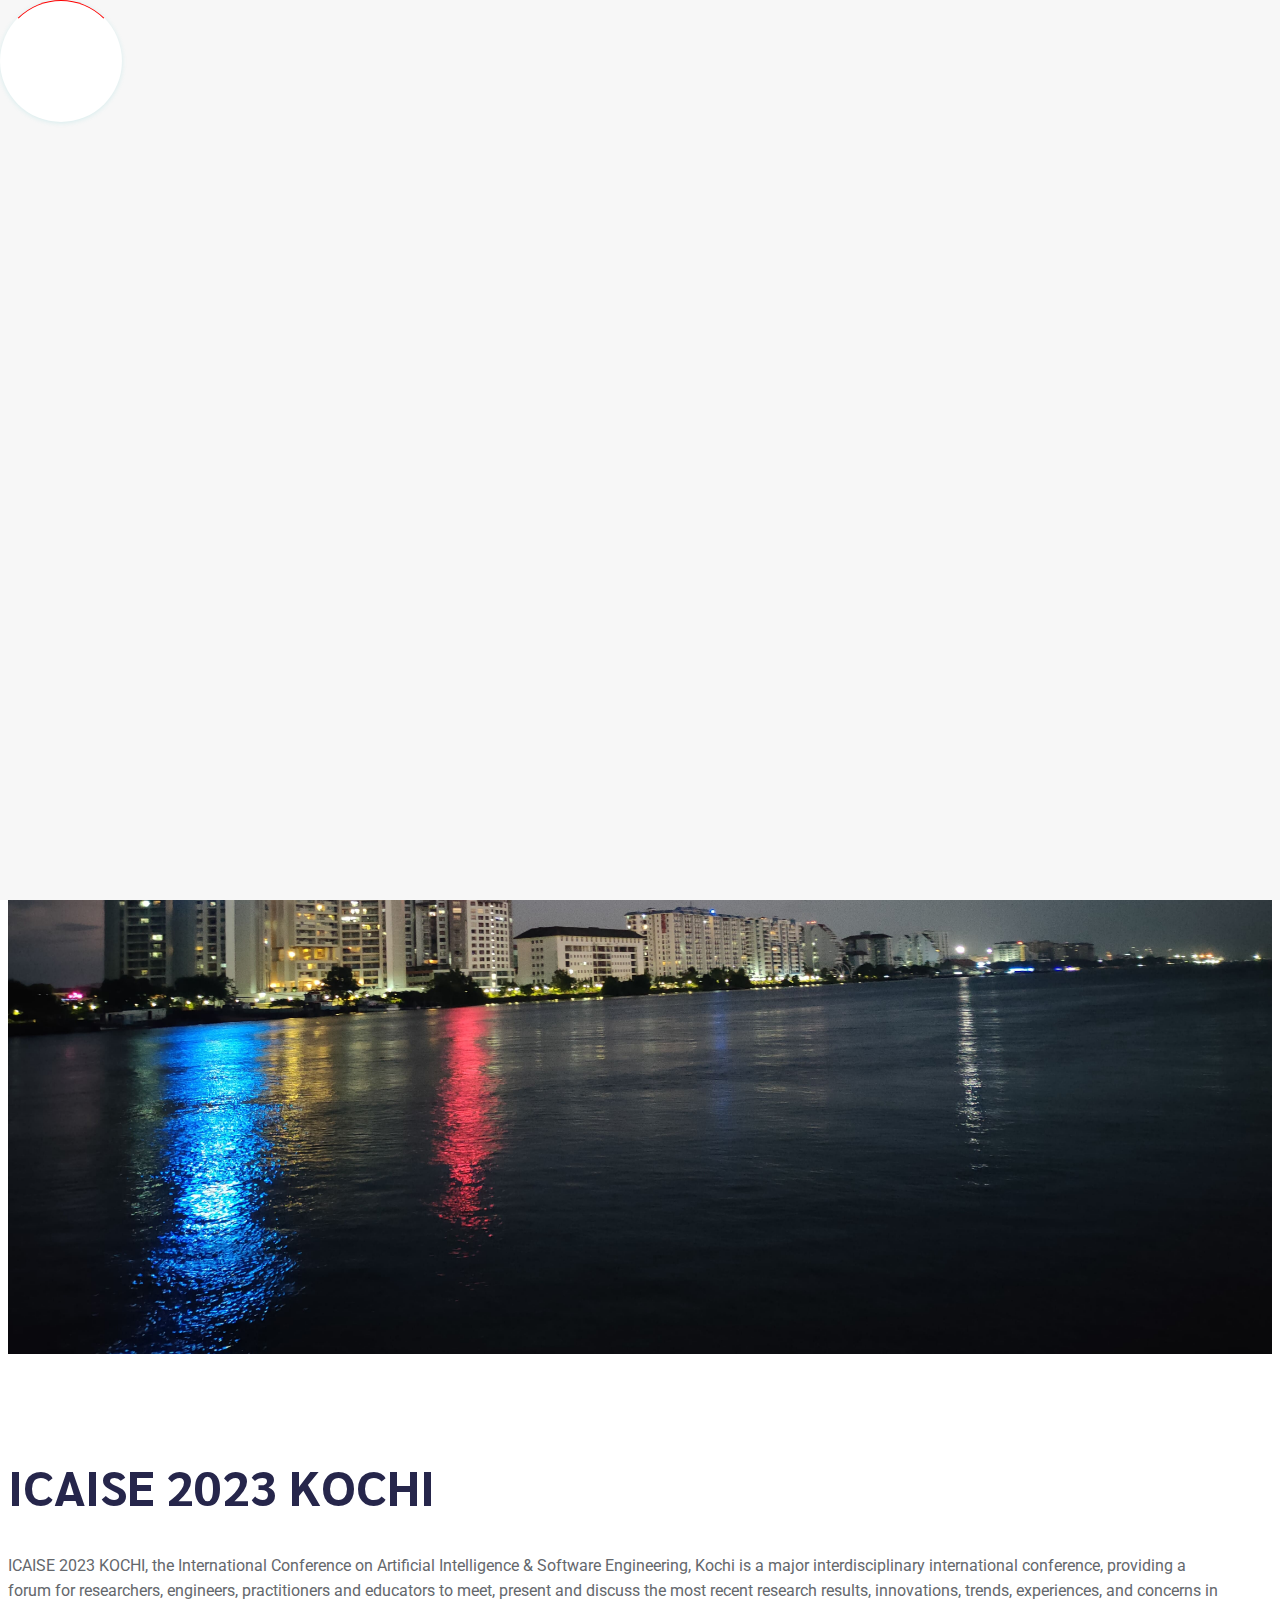
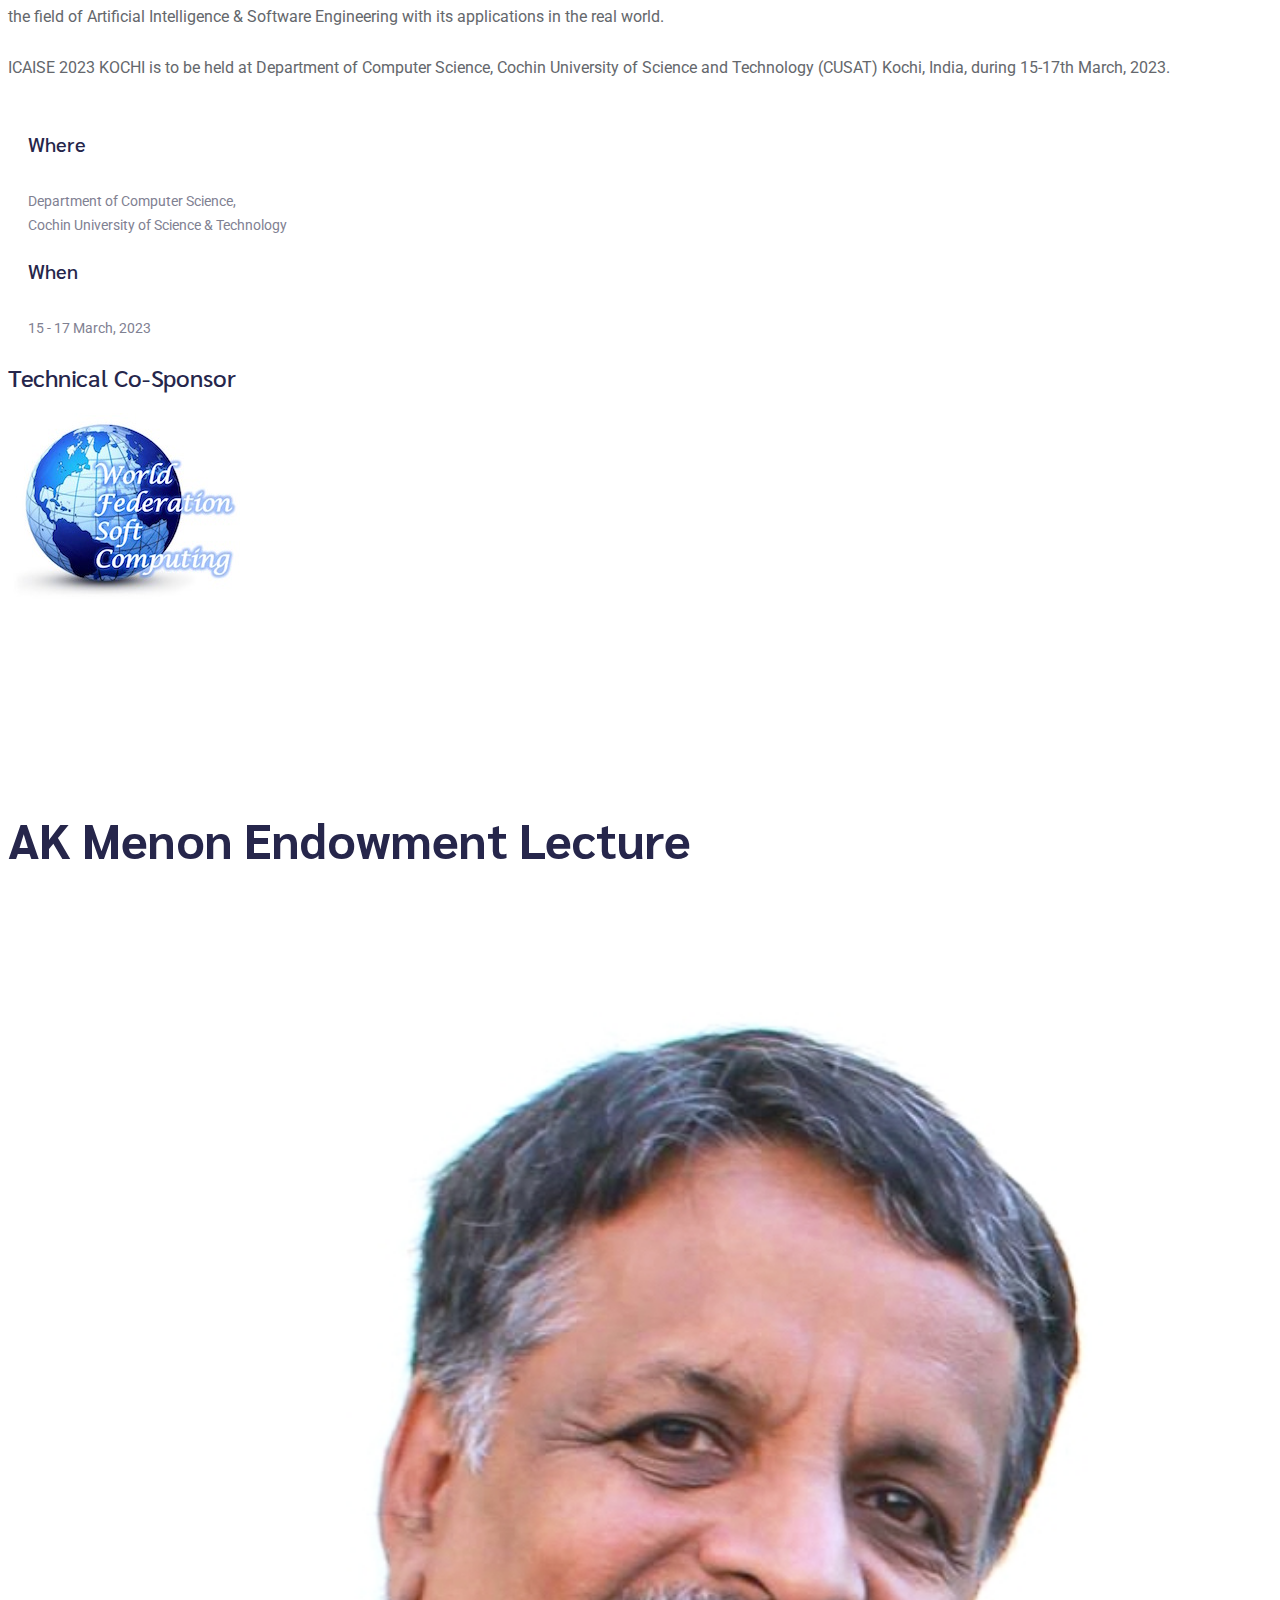
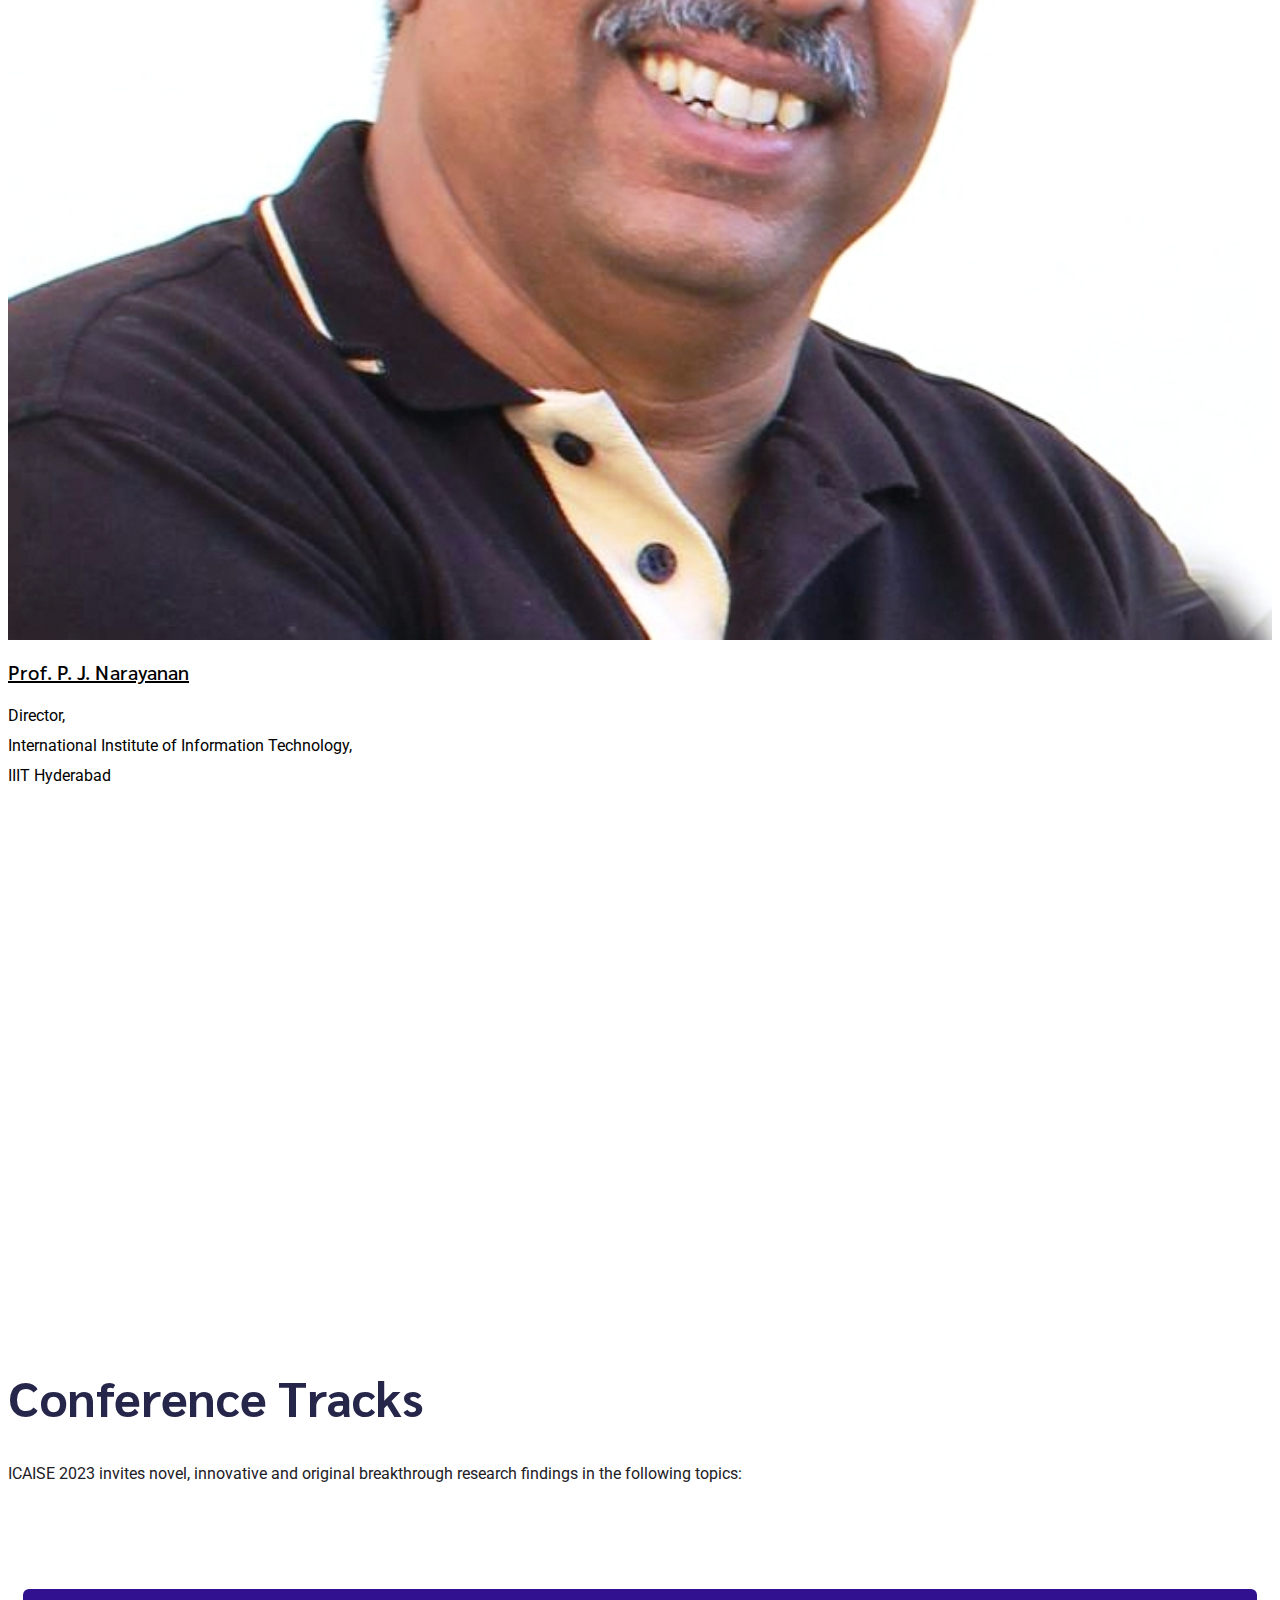
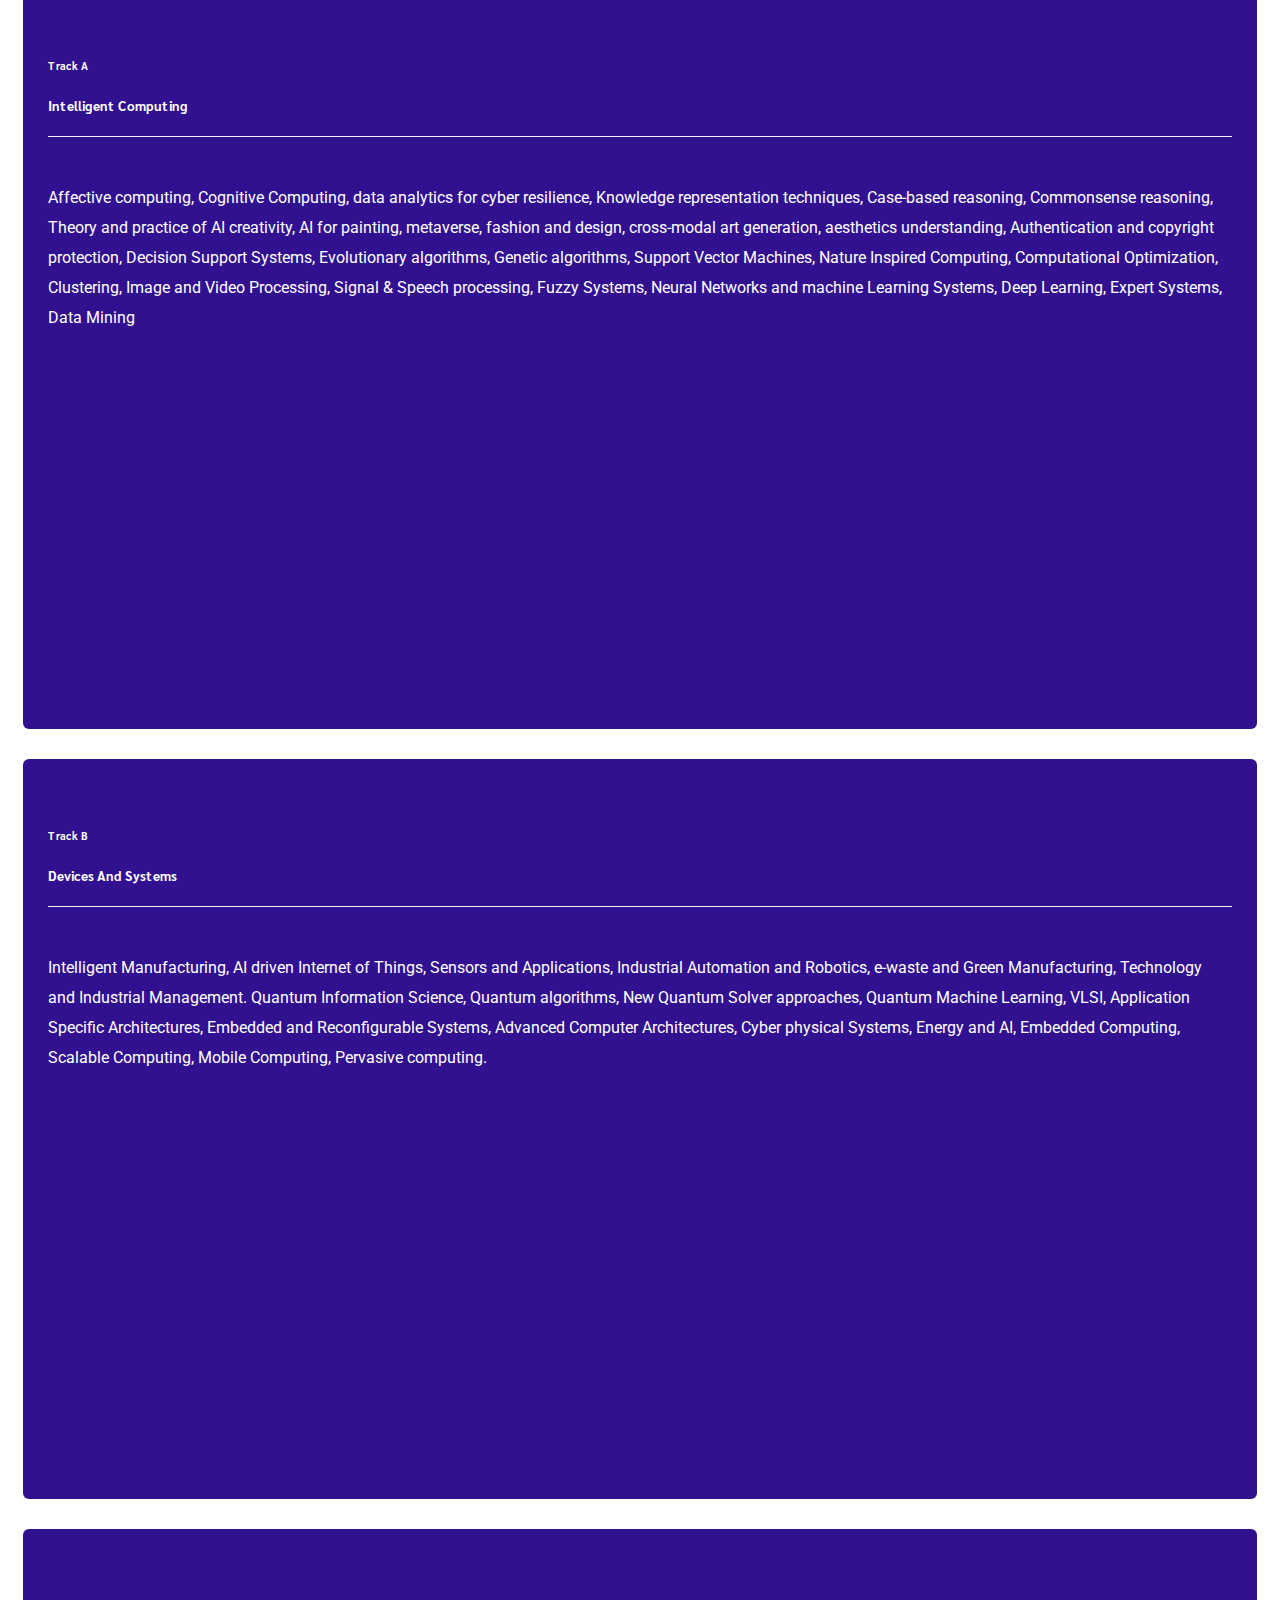
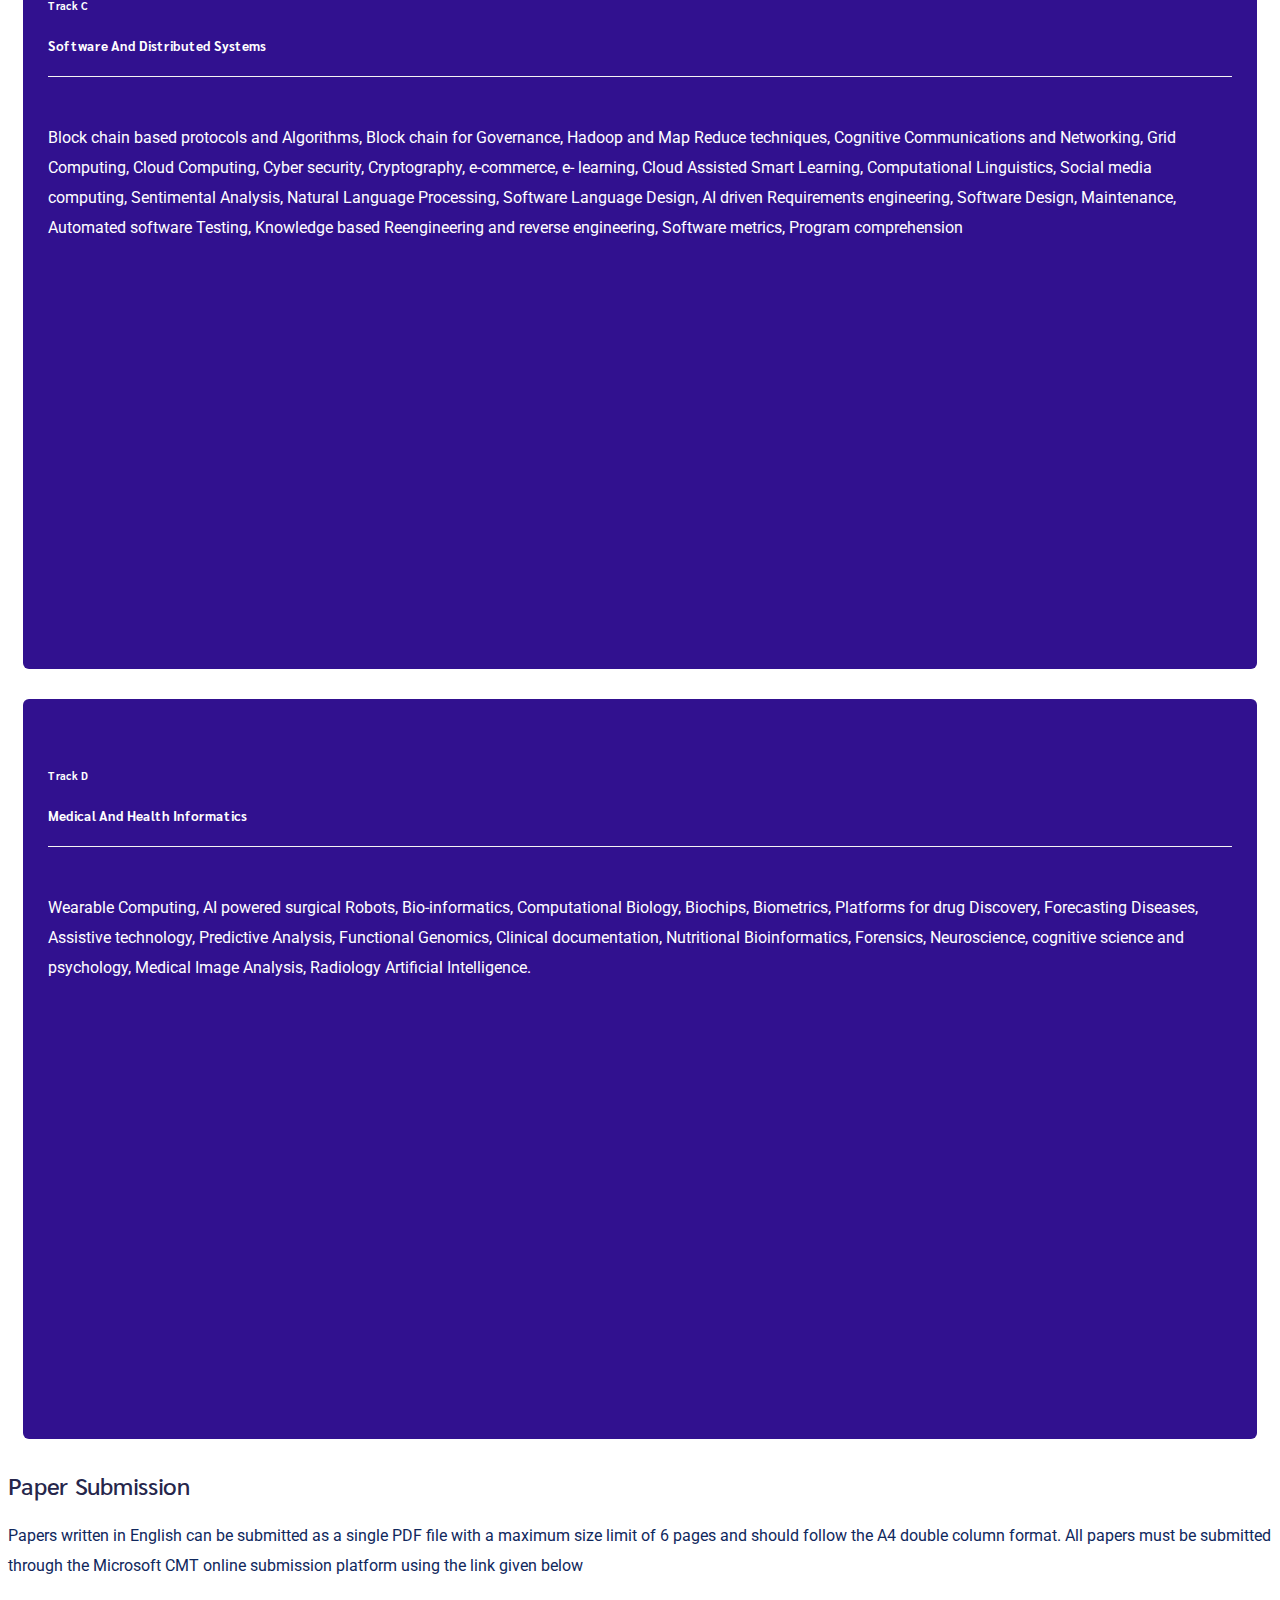
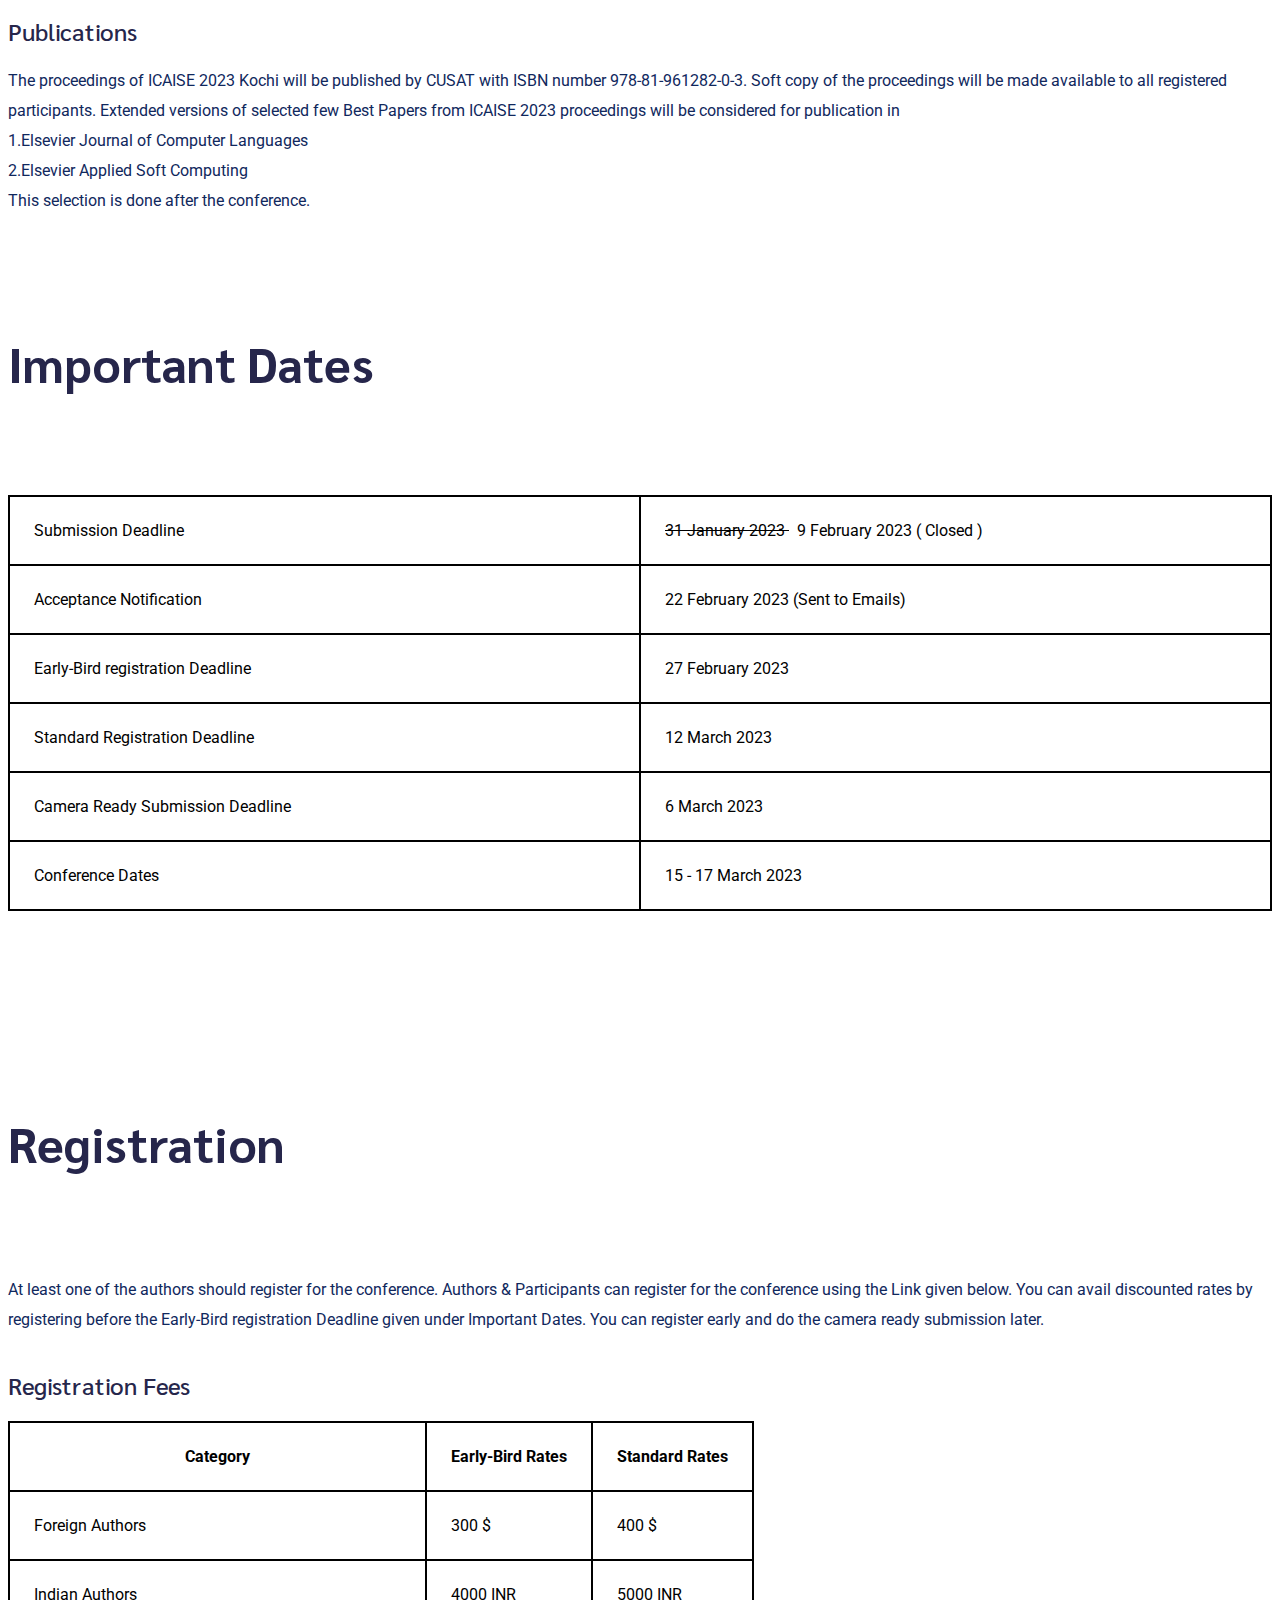
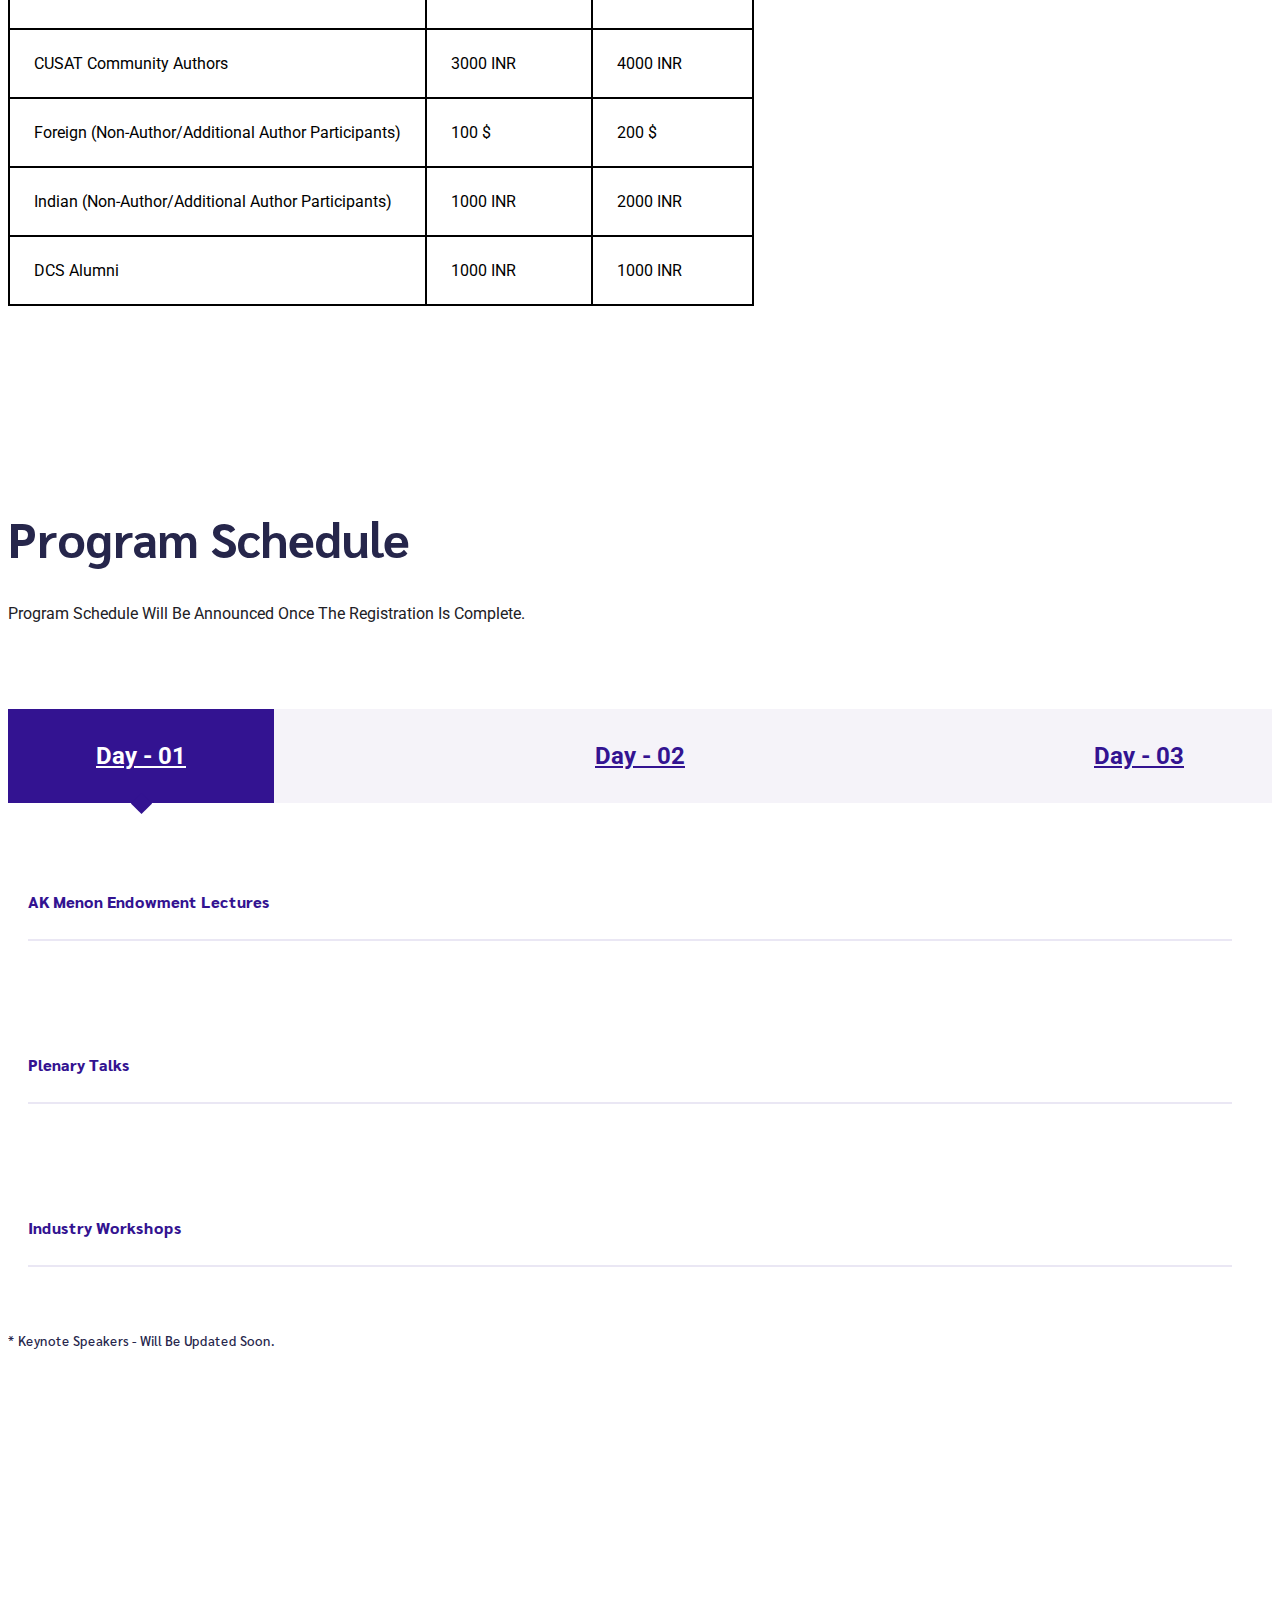
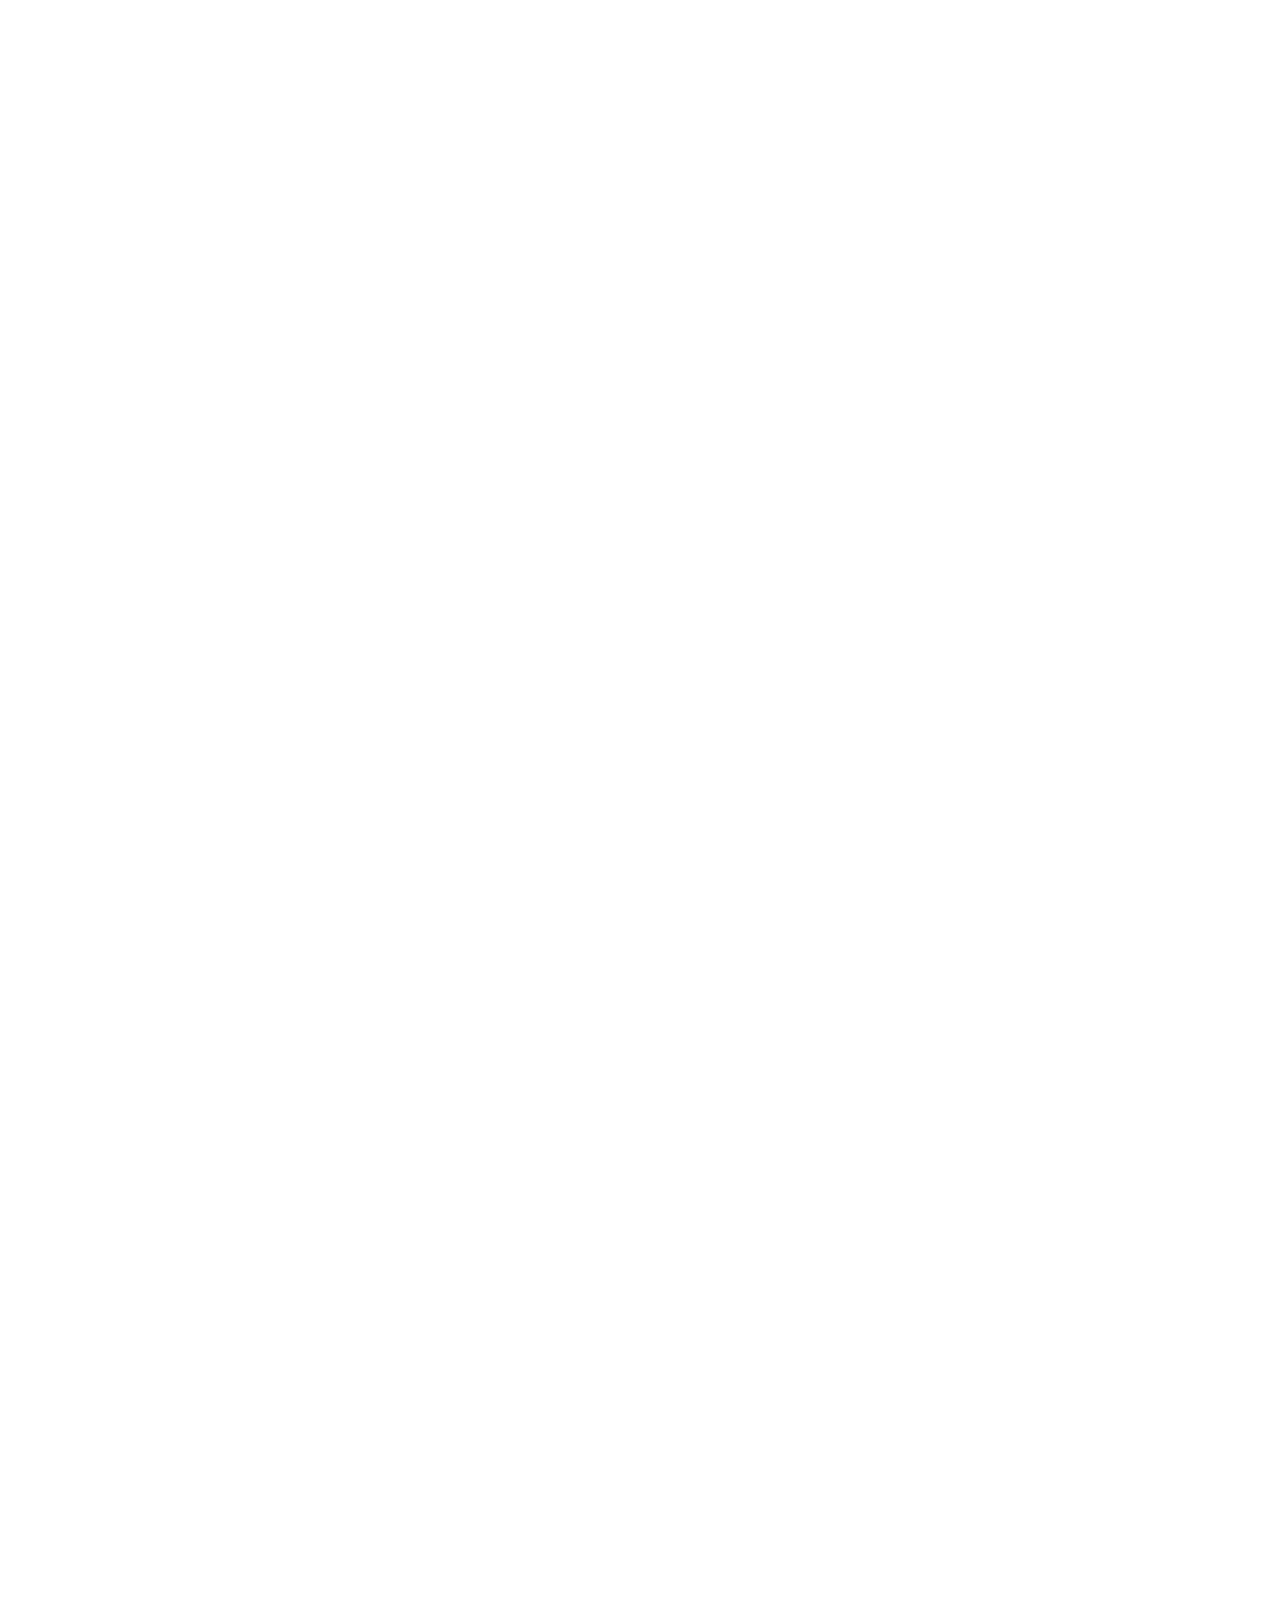
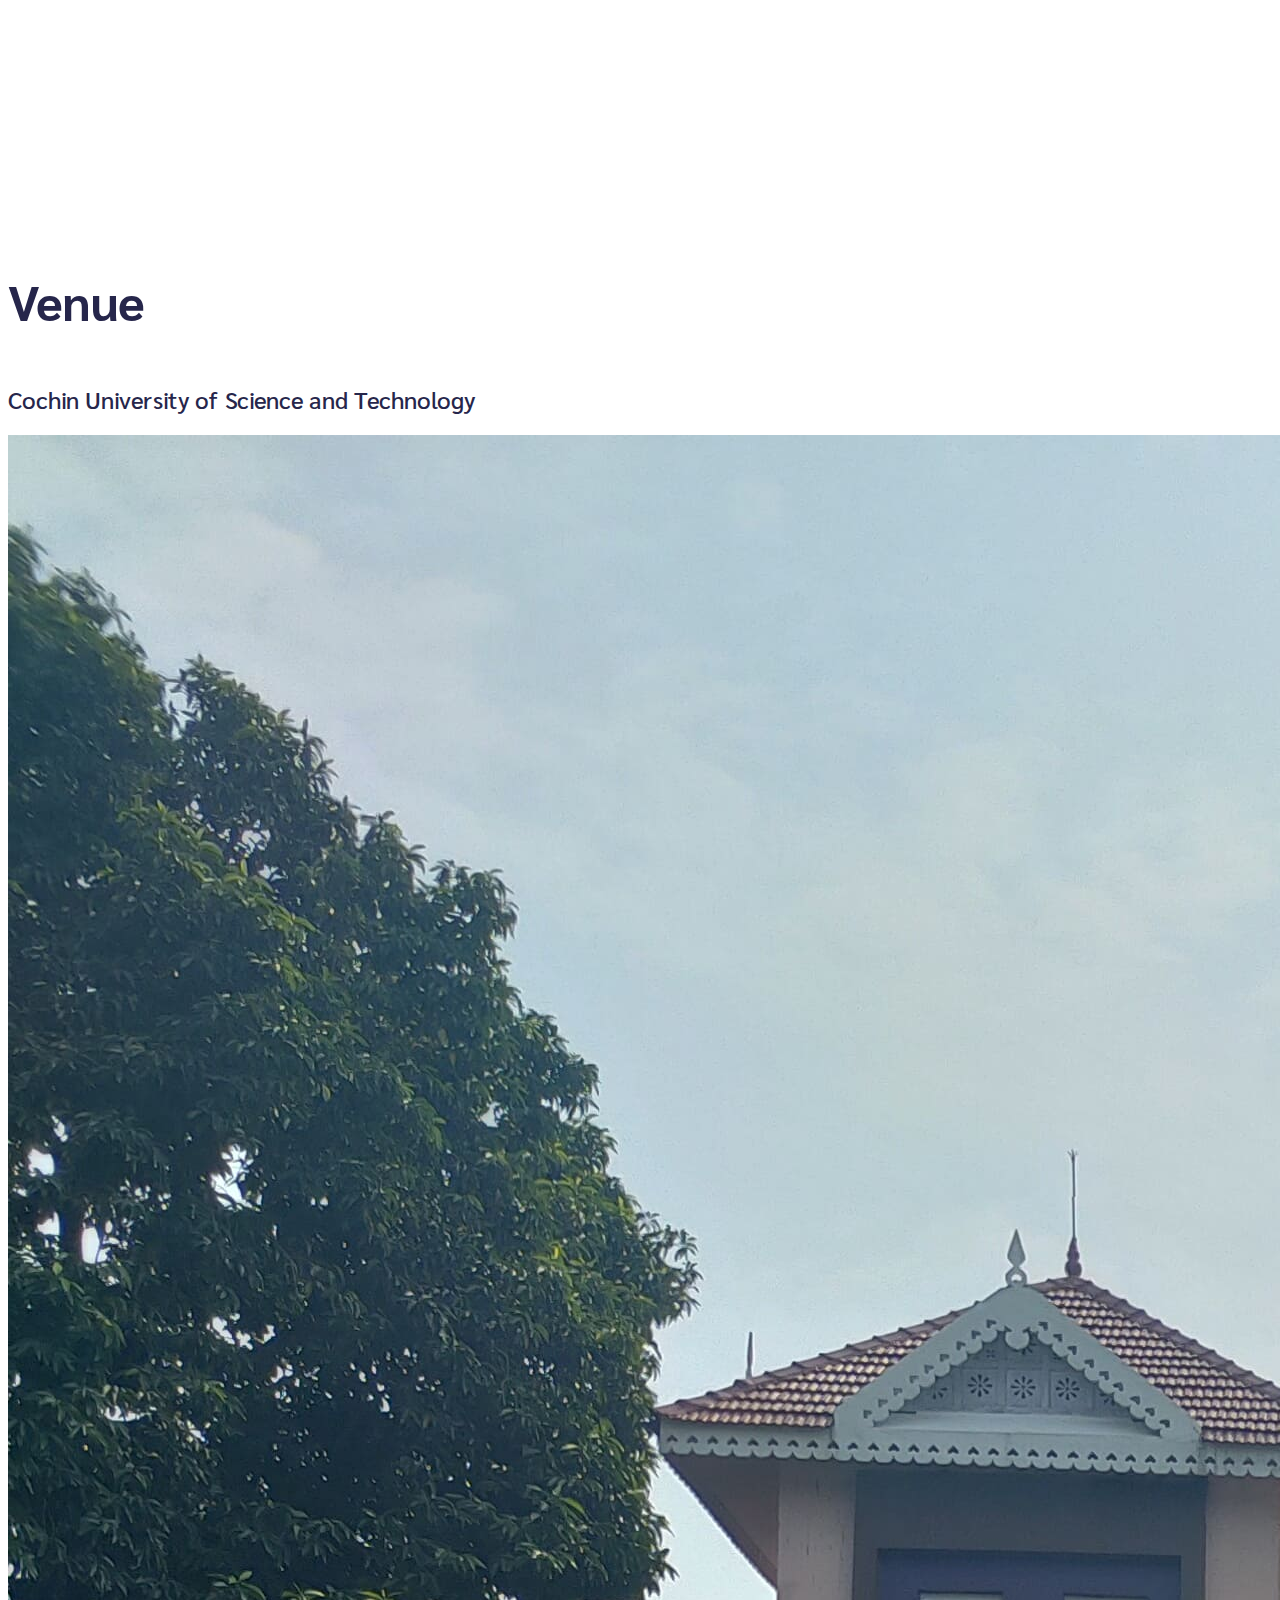
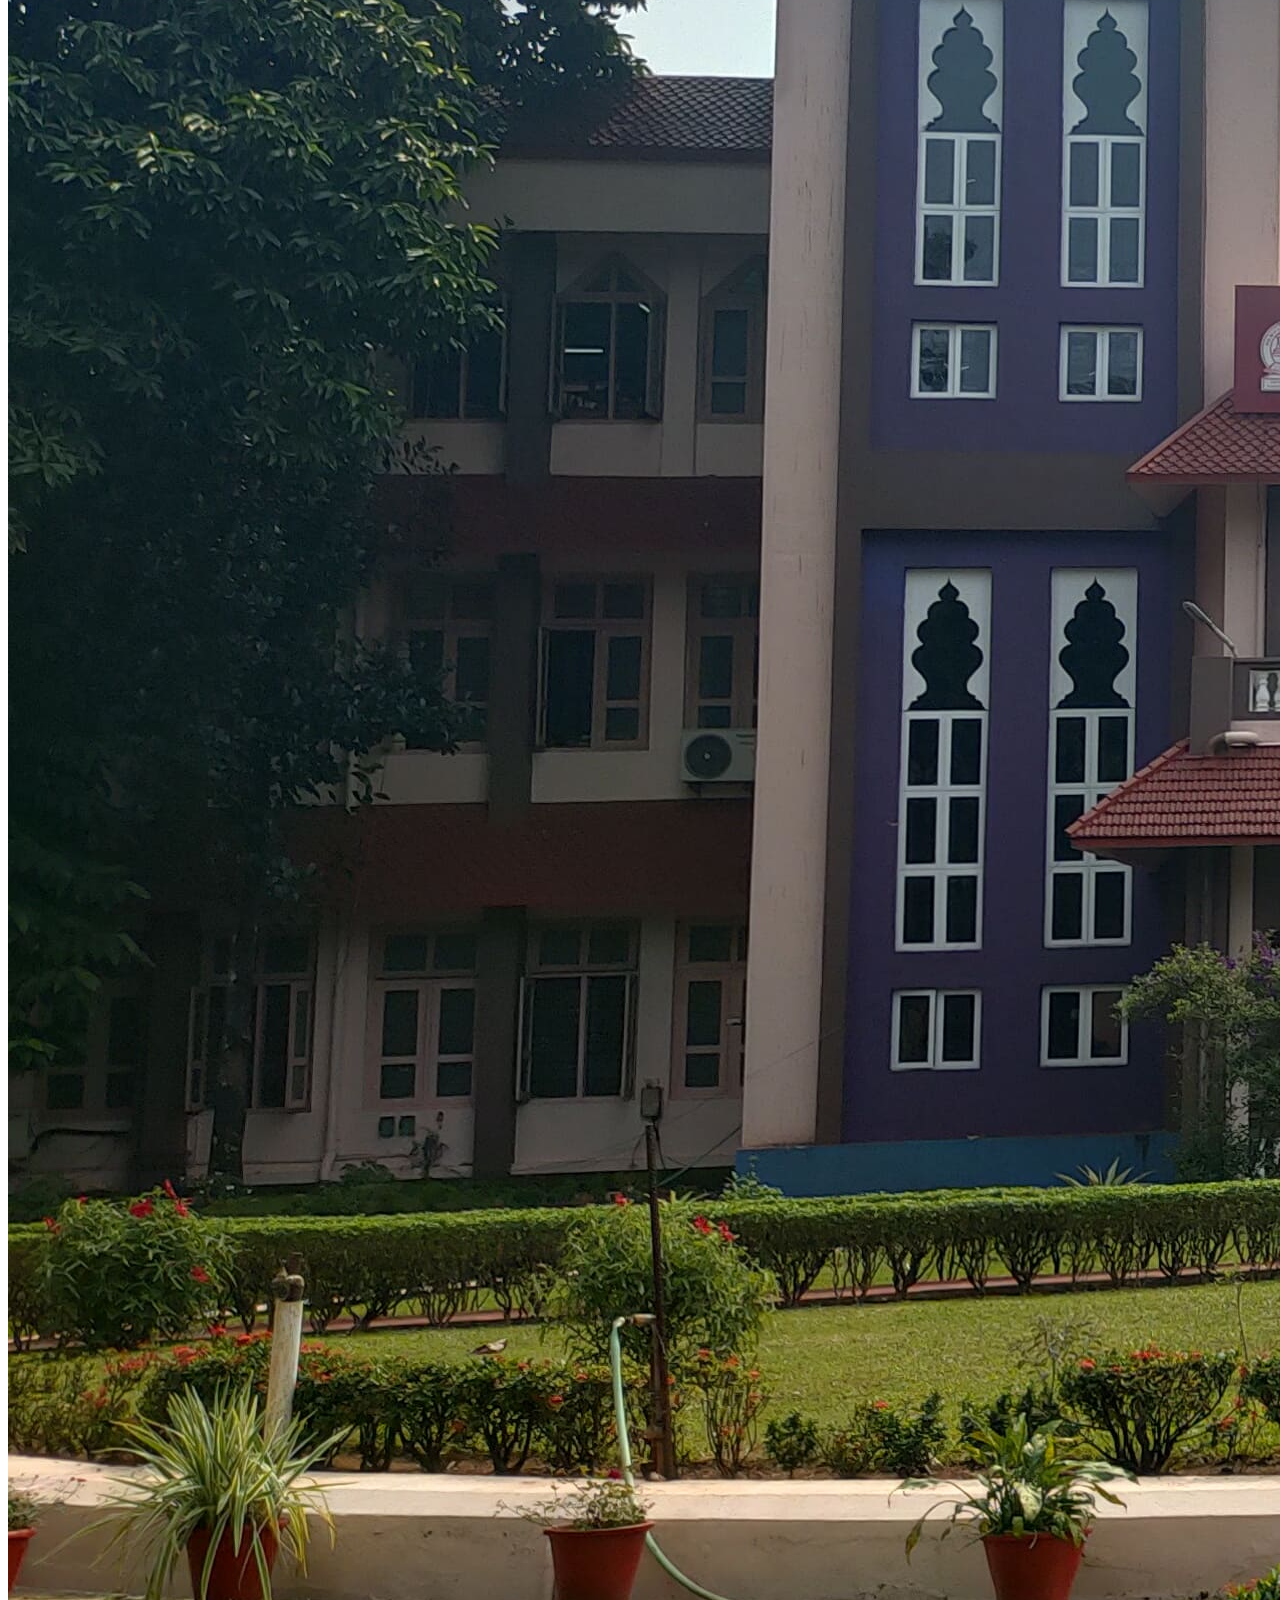
==== index.html @ cd3ae435 "added vc" ====
<!doctype html>
<html class="no-js" lang="zxx">
<head>
    <meta charset="utf-8">
    <meta http-equiv="x-ua-compatible" content="ie=edge">
    <title> ICAISE 2023 | DCS CUSAT </title>
    <meta name="description" content="">
    <meta name="viewport" content="width=device-width, initial-scale=1">
    <link rel="manifest" href="site.webmanifest">

	<!-- CSS here -->
	<link rel="stylesheet" href="assets/css/bootstrap.min.css">
	<link rel="stylesheet" href="assets/css/owl.carousel.min.css">
	<link rel="stylesheet" href="assets/css/slicknav.css">
    <link rel="stylesheet" href="assets/css/flaticon.css">
    <link rel="stylesheet" href="assets/css/gijgo.css">
	<link rel="stylesheet" href="assets/css/animate.min.css">
	<link rel="stylesheet" href="assets/css/magnific-popup.css">
	<link rel="stylesheet" href="assets/css/fontawesome-all.min.css">
	<link rel="stylesheet" href="assets/css/themify-icons.css">
	<link rel="stylesheet" href="assets/css/slick.css">
	<link rel="stylesheet" href="assets/css/nice-select.css">
	<link rel="stylesheet" href="assets/css/style.css">
    <link rel="stylesheet" href="https://cdn.jsdelivr.net/npm/bootstrap-icons@1.10.3/font/bootstrap-icons.css">

<script type="text/javascript" src="https://me.kis.v2.scr.kaspersky-labs.com/FD126C42-EBFA-4E12-B309-BB3FDD723AC1/main.js?attr=[base64]" nonce="97a7c1ae12468ac38d92a902082e39d0" charset="UTF-8"></script><script type="text/javascript" src="https://me.kis.v2.scr.kaspersky-labs.com/FD126C42-EBFA-4E12-B309-BB3FDD723AC1/main.js?attr=[base64]" nonce="a3b95f61265a8eb13214b2ac8fa6b8cb" charset="UTF-8"></script><script type="text/javascript" src="https://me.kis.v2.scr.kaspersky-labs.com/FD126C42-EBFA-4E12-B309-BB3FDD723AC1/main.js?attr=[base64]" nonce="31435dff445d9b45a0efb62045c5a51a" charset="UTF-8"></script></head>
<body>
    <style>
        html{
            scroll-behavior: smooth;
        }
    </style>
    <!-- ? Preloader Start -->
    <div id="preloader-active">
        <div class="preloader d-flex align-items-center justify-content-center">
            <div class="preloader-inner position-relative">
                <div class="preloader-circle"></div>
                <div class="preloader-img pere-text">
                    <img src="https://cusat.ac.in/files/pictures/pictures_1_logo.png" alt="">
                </div>
            </div>
        </div>
    </div>
    <!-- Preloader Start -->
<header>
    <!--? Header Start -->
    <div class="header-area">
        <div class="main-header header-sticky">
            <div class="container-fluid">
                <div class="row align-items-center">
                    <!-- Logo -->
                    <div class="col-xl-3 col-lg-3 col-md-4 col-6">
                        <div class="logo">
                            <a href="index.html" style="color: rgb(41, 0, 189);" class="h4"><img src="assets/img/logo/icaise.png" alt="" class="img-fluid" srcset=""></a>
                        </div>
                    </div>
                    <div class="col-xl-9 col-lg-9 col-md-6">
                        <div class="menu-main">
                            <!-- Main-menu -->
                            <div class="main-menu f-right d-none d-lg-block">
                                <nav>
                                    <ul id="navigation">
                                        <li><a href="index.html">Home</a></li>
                                        <li><a href="#about">About</a></li>
                                        <li><a href="#tracks">Conference Tracks</a></li>
                                        <li><a href="#schedule">Program Schedule</a></li>
                                        <li><a href="#committee">Committee</a></li>
                                        <li><a href="#contact-details">Contact</a></li>
                                    </ul>
                                </nav>
                            </div>
                        </div>
                    </div>   
                    <!-- Mobile Menu -->
                    <div class="col-12">
                        <div class="mobile_menu d-block d-lg-none"></div>
                    </div>
                </div>
            </div>
        </div>
    </div>
    <!-- Header End -->
</header>
<main>
    <!--? slider Area Start-->
    <div class="slider-area position-relative">
        <div class="slider-active">
            <!-- Single Slider -->
            <div class="single-slider slider-height d-flex">
                <div class="container">
                    <div class="row">
                        <div class="col-10">
                            <div class="hero__caption pb-5">
                                <h2 data-animation="fadeInLeft" data-delay=".5s" class="text-white h1 pt-5 pb-5">ICAISE 2023 KOCHI - International Conference on Artificial Intelligence &amp; Software Engineering, Kochi</h2>
                                <!-- <h1 data-animation="fadeInLeft" data-delay=".5s" >ICAISE 2023 - International Conference on Artificial Intelligence &amp; Software Engineering</h1> -->
                                <!-- Hero-btn -->
                                <div class="slider-btns">
                                    <h3 data-animation="fadeInLeft" data-delay=".5s" class="text-white mt-2"><strong>15-17th March 2023</strong></h3>
        
                                    <!-- <a data-animation="fadeInLeft" data-delay="1.0s" href="industries.html" class="btn hero-btn rounded">Register</a>
                                    <button type="button" data-animation="fadeInLeft"  data-delay="1.0s" class="btn btn-warning" style="width: 120px !important;">Register</button> -->

                                </div>
                            </div>
                        </div>
                    </div>
                </div>          
            </div>
        </div>
        
        <!-- <style>
            .cd-item{
                width: 100% !important;
                font-weight: bold !important;
            }
        </style> -->
        <!-- Counter Section Begin -->
        <!-- <div class="counter-section d-none d-sm-block">
            <div class="cd-timer" >
                <div class="cd-item">
                    <span>15 ‐ 17 March 2023</span>
                </div>
            </div>
        </div> -->
        <!-- Counter Section End -->
    </div>
    <!-- slider Area End-->
    <!--? About Law Start-->
    <section class="about-low-area section-padding2" id="about">
        <div class="container">
            <div class="row">
                <div class="col-lg-12 col-md-12">
                    <div class="about-caption mb-50">
                        <!-- Section Tittle -->
                        <div class="section-tittle mb-35">
                            <h2>ICAISE 2023 KOCHI</h2>
                        </div>
                        <p>
                            ICAISE 2023 KOCHI, the International Conference on Artificial Intelligence &amp; Software
                            Engineering, Kochi is a major interdisciplinary international conference, providing a
                            forum for researchers, engineers, practitioners and educators to meet, present
                            and discuss the most recent research results, innovations, trends, experiences,
                            and concerns in the field of Artificial Intelligence &amp; Software Engineering with its
                            applications in the real world.

                            <br><br>
                            ICAISE 2023 KOCHI is to be held at Department of Computer Science, Cochin University of
                            Science and Technology (CUSAT) Kochi, India, during 15-17th March, 2023.
                        </p>
                    </div>
                    <div class="row">
                        <div class="col-lg-6 col-md-6 col-sm-6 col-xs-10">
                            <div class="single-caption mb-20">
                                <div class="caption-icon">
                                    <span class="flaticon-communications-1"></span>
                                </div>
                                <div class="caption">
                                    <h5>Where</h5>
                                    <p>
                                        Department of Computer Science,
                                        <br>
                                        Cochin University of Science & Technology
                                    </p>
                                </div>
                            </div>
                        </div>
                        <div class="col-lg-6 col-md-6 col-sm-6 col-xs-10">
                            <div class="single-caption mb-20">
                                <div class="caption-icon">
                                    <span class="flaticon-education"></span>
                                </div>
                                <div class="caption">
                                    <h5>When</h5>
                                    <p>15 - 17 March, 2023</p>
                                </div>
                            </div>
                        </div>
                        <style>
                            /* .sponsors img{
                                mix-blend-mode: color-burn !important;
                            } */
                        </style>
                        <div class="col-12 pt-2">
                            <h2 class="mt-4 mb-4 font-weight-bold">Technical Co-Sponsor</h2>
                            <div class="col-12 pt-4 sponsors">
                                <div class="col-10 col-md-3 col-lg-2">
                                    <img src="assets/img/sponsors/wfsc_newLogo.jpg" class="img-fluid" alt="">
                                </div>
                            </div>
                        </div>
                    </div>
                    <!-- <button type="button" class="btn btn-outline-secondary mt-2" style="width: 120px;">Register</button> -->
                </div>
                <!-- <div class="col-lg-6 col-md-12">
                    about-img
                    <div class="about-img "> -->
                        <!-- <div class="about-font-img d-none d-lg-block">
                            <img src="assets/img/gallery/about2.png" class="img-fluid" alt="">
                        </div> -->
                        <!-- <div class="about-back-img ">
                            <img src="assets/img/gallery/about2.png" class="" alt="">
                        </div>
                    </div>
                </div> --> 
            </div>
        </div>
    </section>
    <!-- About Law End-->
    <!--? Brand Area Start -->

    <section class="team-area pt-100 pb-100 section-bg">
        <div class="container">
            <div class="row">
                <div class="col-sm-12">
                    <!-- Section Tittle -->
                    <div class="section-tittle section-tittle mb-50 justify-content-center pt-6">
                        <h2 class="text-center p-6 text-primary" style="color: #26264b !important">AK Menon Endowment Lecture</h2>
                        <!-- <p>There arge many variations ohf passages of sorem gpsum ilable, but the majority have suffered alteration in.</p>
                        <a href="#" class="btn white-btn mt-30">View Spackert</a> -->
                    </div>
                </div>
                <style>
                    .team-caption{
                        text-align: left !important;
                    }
                    .team-caption p{
                        text-align: left !important;
                    }
                    .team-caption h3 a{
                        text-align: left !important;
                        text-transform: none !important;
                    }
                </style>
                <div class="col-12 d-block d-md-flex row">
                    <div class="col-lg-4 col-md-6 col-12">
                        <div class="single-team mb-30">
                            <div class="team-img">
                                <img src="assets/img/speakers/Dr PJ Narayanan  Photo.jpg" alt="">
                            </div>
                            <div class="team-caption">
                                <h3 class="w-100" style="color:black !important"><a href="#" style="color:black !important">Prof. P. J. Narayanan</a></h3>
                                <p style="color:black !important">Director,<br>International Institute of Information Technology,<br>IIIT Hyderabad</p>
                                <!-- <p><strong> Topic: "${topic}"</strong> </p> -->
                            </div>
                        </div>
                      </div>
                </div>
            </div>
        </div>
    </section>


    <section class="team-area pt-100 pb-100 section-bg" data-background="assets/img/gallery/section_bg02.png">
        <div class="container">
            <div class="row">
                <div class="col-sm-12">
                    <!-- Section Tittle -->
                    <div class="section-tittle section-tittle2 mb-50 justify-content-center pt-6">
                        <h2 class="text-center pt-6">Keynote Speakers</h2>
                        <!-- <p>There arge many variations ohf passages of sorem gpsum ilable, but the majority have suffered alteration in.</p>
                        <a href="#" class="btn white-btn mt-30">View Spackert</a> -->
                    </div>
                </div>
                <style>
                    .team-caption{
                        text-align: left !important;
                    }
                    .team-caption p{
                        text-align: left !important;
                    }
                    .team-caption h3 a{
                        text-align: left !important;
                        text-transform: none !important;
                    }
                </style>
                <div id="speaker-card" class="col-12 d-block d-md-flex row">
                </div>
            </div>
        </div>
    </section>




    <section class="pricing-card-area section-padding2" style="padding-bottom: none !important;" id="tracks">
        <div class="container">
            <!-- Section Tittle -->
            <div class="row justify-content-center">
                <div class="col-12">
                    <div class="section-tittle text-center mb-100">
                        <h2>Conference Tracks</h2>
                        <p>ICAISE 2023 invites novel, innovative and original breakthrough research findings in the following topics:</p>
                    </div>
                </div>
            </div>
            <style>
                .single-card{
                    background-color: #31118f !important;
                    min-height: 600px !important;
                }
                .single-card h5{
                    color: white !important;
                    font-weight: bold;
                    text-transform: capitalize;
                }
                .single-card h6{
                    color: white !important;
                    font-weight: bold;
                    text-transform: capitalize;
                }
                .single-card p{
                    color: white !important;
                    /* line-height: normal !important; */
                }
                @media only screen and (max-width: 600px) {
                    .single-card{
                        min-height: none !important;
                    }
                }
            </style>
            <div class="row">
                <div class="col-lg-6 col-md-6 col-sm-10">
                    <div class="single-card text-center mb-30">
                        <div class="card-top">
                            <h6>Track A</h6>
                            <h5>Intelligent Computing</h5>
                        </div>
                        <div class="card-bottom">
                            <p class="text-justify">
                                Affective computing, Cognitive Computing, data analytics for cyber resilience,
                                Knowledge representation techniques, Case-based reasoning, Commonsense
                                reasoning, Theory and practice of AI creativity, AI for painting, metaverse, fashion
                                and design, cross-modal art generation, aesthetics understanding, Authentication
                                and copyright protection, Decision Support Systems, Evolutionary algorithms,
                                Genetic algorithms, Support Vector Machines, Nature Inspired Computing,
                                Computational Optimization, Clustering, Image and Video Processing, Signal &amp;
                                Speech processing, Fuzzy Systems, Neural Networks and machine Learning
                                Systems, Deep Learning, Expert Systems, Data Mining
                            </p>
                        </div>
                    </div>
                </div>
                <div class="col-lg-6 col-md-6 col-sm-10">
                    <div class="single-card text-center mb-30">
                        <div class="card-top">
                            <h6>Track B</h6>
                            <h5>Devices and Systems</h5>
                        </div>
                        <div class="card-bottom">
                            <p class="text-justify">
                                Intelligent Manufacturing, AI driven Internet of Things, Sensors and Applications,
                                Industrial Automation and Robotics, e-waste and Green Manufacturing,
                                Technology and Industrial Management. Quantum Information Science, Quantum
                                algorithms, New Quantum Solver approaches, Quantum Machine Learning, VLSI,
                                Application Specific Architectures, Embedded and Reconfigurable Systems,
                                Advanced Computer Architectures, Cyber physical Systems, Energy and AI,
                                Embedded Computing, Scalable Computing, Mobile Computing, Pervasive
                                computing.
                            </p>
                        </div>
                    </div>
                </div>
                <div class="col-lg-6 col-md-6 col-sm-10">
                    <div class="single-card text-center mb-30">
                        <div class="card-top">
                            <h6>Track C</h6>
                            <h5>Software and Distributed systems</h5>
                        </div>
                        <div class="card-bottom">
                            <p class="text-justify">
                                Block chain based protocols and Algorithms, Block chain for Governance, Hadoop
                                and Map Reduce techniques, Cognitive Communications and Networking, Grid
                                Computing, Cloud Computing, Cyber security, Cryptography, e-commerce, e-
                                learning, Cloud Assisted Smart Learning, Computational Linguistics, Social media
                                computing, Sentimental Analysis, Natural Language Processing, Software
                                Language Design, AI driven Requirements engineering, Software Design,
                                Maintenance, Automated software Testing, Knowledge based Reengineering and
                                reverse engineering, Software metrics, Program comprehension
                            </p>
                        </div>
                    </div>
                </div>
                <div class="col-lg-6 col-md-6 col-sm-10">
                    <div class="single-card text-center mb-30">
                        <div class="card-top">
                            <h6>Track D</h6>
                            <h5>Medical and Health Informatics</h5>
                        </div>
                        <div class="card-bottom">
                            <p class="text-justify">
                                Wearable Computing, AI powered surgical Robots, Bio-informatics, Computational Biology, Biochips, Biometrics, Platforms for drug Discovery, Forecasting Diseases, Assistive technology, Predictive Analysis, Functional Genomics, Clinical documentation, Nutritional Bioinformatics, Forensics, Neuroscience, cognitive science and psychology, Medical Image Analysis, Radiology Artificial Intelligence.
                            </p>
                        </div>
                    </div>
                </div>
                <style>
                    .submit-button{
                        color: #10285d !important;
                        border-color: #10285d !important;
                    }
                    .submit-button:hover{
                        color: #ffffff !important;
                        border-color: #10285d !important;
                        background-color: #10285d !important;
                    }
                </style>
                <div class="col-12">
                    <h2 class="mt-4 mb-4 font-weight-bold">Paper Submission</h2>
                    <p> Papers written in English can be submitted as a single  PDF file
                        with a maximum size limit of 6 pages and should follow the A4 double column format.
                        All papers must be submitted through the Microsoft CMT online submission
                        platform using the link given below
                    </p>

                    <a class="btn btn-primary mt-2" href="https://cmt3.research.microsoft.com/ICAISEKochi2023" role="button">Link for Submission</a>
                </div>


                <div class="col-12">
                    <h2 class="mt-4 mb-4 font-weight-bold">Publications</h2>
                    <p> The proceedings of ICAISE 2023 Kochi will be published by CUSAT  with ISBN number 978-81-961282-0-3. Soft copy
                        of the proceedings will be made available to all registered participants.
                        Extended versions of selected few  Best Papers from ICAISE 2023 proceedings will be considered for publication in
                         <br>1.Elsevier Journal of Computer Languages<br>
                            2.Elsevier Applied Soft Computing<br>
                            This selection is done after the conference.
                    </p>
                </div>
                
            </div>
        </div>
    </section>


    <section class="pricing-card-area section-padding2" style="padding-top: 0 !important;" id="dates">
        <div class="container">
            <!-- Section Tittle -->
            <div class="row justify-content-center">
                <div class="col-lg-5 col-md-8">
                    <div class="section-tittle text-center mb-100">
                        <h2>Important Dates</h2>
                    </div>
                </div>
            </div>
            <div class="row">
                <style>
                    table, th, td {
                        border: 2px solid black !important;
                        padding: 1.5rem;
                        border-collapse: collapse !important;

                    }
                </style>
                <table class="table table-bordered p-5" width="100%">
                    <thead>
                      <tr>
                      </tr>
                    </thead>
                    <tbody>
                      <tr>
                        <td width="50%">Submission Deadline</td>
                        <td><strike>31 January 2023 </strike>&ensp;9 February 2023 ( Closed )</td>
                      </tr>
                      <tr>
                        <td >Acceptance Notification</td>
                        <td>22 February 2023 (Sent to Emails)</td>
                      </tr>
                      <tr>
                        <td>Early-Bird registration Deadline</td>
                        <td>27 February 2023</td>
                      </tr>
                      <tr>
                        <td>Standard Registration Deadline</td>
                        <td>12 March 2023</td>
                      </tr>
                      <tr>
                        <td>Camera Ready Submission Deadline</td>
                        <td>6 March 2023</td>
                      </tr>
                      <tr>
                        <td>Conference Dates</td>
                        <td>15 &hyphen; 17 March 2023</td>
                      </tr>
                    </tbody>
                  </table>
            </div>

        </div>
    </section>

    <section class="pricing-card-area section-padding2" id="registration">
        <div class="container">
            <!-- Section Tittle -->
            <div class="row justify-content-center">
                <div class="col-12">
                    <div class="section-tittle text-center mb-100">
                        <h2>Registration</h2>
                    </div>
                </div>
            </div>

            <div class="col-12 mb-4">
                <p>
                    At least one of the authors should register for the conference.
                    Authors & Participants can register for the conference using the Link
                    given below. You can avail discounted rates by registering before 
                    the Early-Bird registration Deadline given under Important Dates. 
                    You can register early and do the camera ready submission later.
                </p>
                <a href="https://forms.gle/vKdRcFjNMZjUGbCy9" class="btn btn-primary">Register</a>
                <a href="https://www.onlinesbi.sbi/sbicollect/icollecthome.htm?corpID=5382210" class="btn btn-success">Payment Link</a>

            </div>

            
           <!--Registration Link:
--> 
            <div class="row">
                <h2 class="font-weight-bold">Registration Fees</h2>
                <table class="table table-striped mt-4 md-4">
                    <thead>
                      <tr>
                        <th scope="col">Category</th>
                        <th scope="col">Early-Bird Rates</th>
                        <th scope="col">Standard Rates</th>
                      </tr>
                    </thead>
                    <tbody>
                      <tr>
                        <td>Foreign Authors</td>
                        <td>300 $</td>
                        <td>400 $</td>
                      </tr>
                      <tr>
                        <td>Indian Authors</td>
                        <td>4000 INR</td>
                        <td>5000 INR</td>
                      </tr>
                      <tr>
                        <td>CUSAT Community Authors</td>
                        <td>3000 INR</td>
                        <td>4000 INR</td>
                      </tr>
                      <tr>
                        <td>Foreign  (Non-Author/Additional Author Participants)</td>
                        <td>100 $</td>
                        <td>200 $</td>
                      </tr>
                      <tr>
                        <td>Indian   (Non-Author/Additional Author Participants)</td>
                        <td>1000 INR</td>
                        <td>2000 INR</td>
                      </tr>
                      <tr>
                        <td>DCS Alumni</td>
                        <td>1000 INR</td>
                        <td>1000 INR</td>
                      </tr>
                    </tbody>
                </table>
                <!-- Fee Payment -->
                <!-- <div class="col-12 mt-4">
                    <h2>How to pay fees : via State Bank of India</h2>
                    <h3 class="mt-3">Account Details</h3>
                </div> -->

            </div>
        </div>
    </section>

    <!-- Brand Area End -->  
    <!--? accordion -->

    <!-- accordion End -->
    <!--? speakers Start -->




    <!-- speakers End -->
    <!--? Pricing Card Start -->



    <section class="accordion fix section-padding2" id="schedule">
        <div class="container">
            <div class="row justify-content-center">
                <div class="col-12">
                    <!-- Section Tittle -->
                    <div class="section-tittle text-center mb-80">
                        <h2>Program Schedule</h2>
                        <p style="text-transform: capitalize;">Program Schedule will be announced once the Registration is complete.</p>
                    </div> 
                </div>
            </div>
            <div class="row ">
               <div class="col-lg-11">
                    <div class="properties__button mb-40 d-flex justify-content-center">
                        <!--Nav Button  -->
                        <nav>                                                                         
                            <div class="nav nav-tabs d-flex justify-content-center" id="nav-tab" role="tablist">
                                <a class="nav-item nav-link active" id="nav-home-tab" data-toggle="tab" href="#nav-home" role="tab" aria-controls="nav-home" aria-selected="true">Day - 01</a>
                                <a class="nav-item nav-link" id="nav-profile-tab" data-toggle="tab" href="#nav-profile" role="tab" aria-controls="nav-profile" aria-selected="false"> Day - 02</a>
                                <a class="nav-item nav-link" id="nav-contact-tab" data-toggle="tab" href="#nav-contact" role="tab" aria-controls="nav-contact" aria-selected="false"> Day - 03 </a>
                            </div>
                        </nav>
                        <!--End Nav Button  -->
                    </div>
               </div>
            </div>
        </div>
        <div class="container">
            <!-- Nav Card -->
            <div class="tab-content" id="nav-tabContent">
                <!-- card one -->
                <div class="tab-pane fade show active" id="nav-home" role="tabpanel" aria-labelledby="nav-home-tab">
                   <div class="row">
                        <div class="col-lg-11">
                            <div class="accordion-wrapper">
                                <div class="accordion" id="accordionExample">
                                    <!-- single-one -->
                                    <div class="card">
                                        <div class="card-header" id="headingTwo">
                                            <h2 class="mb-0">
                                                <a href="#" class="btn-link collapsed" data-toggle="collapse" data-target="#collapseTwo" aria-expanded="false" aria-controls="collapseTwo">
                                                    <span>AK Menon Endowment Lectures</span>
                                                    <!-- <p>Tutorials/ AK Menon Endowment Lectures</p> -->
                                                </a> 
                                            </h2>
                                        </div>
                                        <!-- <div id="collapseTwo" class="collapse show" aria-labelledby="headingTwo" data-parent="#accordionExample">
                                            <div class="card-body d-flex">
                                                <div class="col-4 col-md-4 col-lg-2">
                                                    <img src="assets/img/speakers/Dr PJ Narayanan  Photo.jpg" class="img-fluid rounded" alt="">
                                                </div>
                                                <div class="col-8">
                                                    Prof. P. J. Narayanan <br>
                                                    Director, <br>
                                                    International Institute of Information Technology, <br>
                                                    IIIT Hyderabad <br>
                                                </div>
                                            </div>
                                        </div> -->
                                        
                                    </div>
                                </div>
                            </div>
                        </div>
                   </div>
                </div>
                <!-- Card two -->
                <div class="tab-pane fade" id="nav-profile" role="tabpanel" aria-labelledby="nav-profile-tab">
                    <div class="row">
                        <div class="col-lg-11">
                            <div class="accordion-wrapper">
                                <div class="accordion" id="accordionExample">
                                    <!-- single-one -->
                                    <div class="card">
                                        <div class="card-header" id="headingTwo">
                                            <h2 class="mb-0">
                                                <a href="#" class="btn-link collapsed" data-toggle="collapse" data-target="#collapseTwo2" aria-expanded="false" aria-controls="collapseTwo2">
                                                    <span>Plenary Talks</span>
                                                    <!-- <p>Plenary Talks</p> -->
                                                </a> 
                                            </h2>
                                        </div>
                                        <!-- <div id="collapseTwo2" class="collapse show" aria-labelledby="headingTwo" data-parent="#accordionExample">
                                            <div class="card-body">
                                                There arge many variations ohf passages of sorem gpsum ilable, but the majority have suffered alteration in some form, by ected humour, or randomised words whi.rere arge many variations ohf passages of sorem gpsum ilable.
                                            </div>
                                        </div> -->
                                    </div>
                                </div>
                            </div>
                        </div>
                    </div>
                </div>
                <!-- Card three -->
                <div class="tab-pane fade" id="nav-contact" role="tabpanel" aria-labelledby="nav-contact-tab">
                    <div class="row">
                            <div class="col-lg-11">
                                <div class="accordion-wrapper">
                                    <div class="accordion" id="accordionExample">
                                        <!-- single-one -->
                                        <div class="card">
                                            <div class="card-header" id="headingTwo">
                                                <h2 class="mb-0">
                                                    <a href="#" class="btn-link collapsed" data-toggle="collapse" data-target="#collapseTwo01" aria-expanded="false" aria-controls="collapseTwo01">
                                                        <span>Industry Workshops</span>
                                                        <!-- <p>Industry Workshops</p> -->
                                                    </a> 
                                                </h2>
                                            </div>
                                            <!-- <div id="collapseTwo01" class="collapse show" aria-labelledby="headingTwo" data-parent="#accordionExample">
                                                <div class="card-body">
                                                    There arge many variations ohf passages of sorem gpsum ilable, but the majority have suffered alteration in some form, by ected humour, or randomised words whi.rere arge many variations ohf passages of sorem gpsum ilable.
                                                </div>
                                            </div> -->
                                        </div>
                                    </div>
                                </div>
                            </div>
                    </div>
                </div>
            <!-- End Nav Card -->
            </div>
            <h5 style="text-transform: capitalize;">* Keynote Speakers &hyphen; will be updated Soon.</h5>
        </div>
    </section>


    <!-- Pricing Card End -->
    <!--? Brand Area Start-->
    <section class="work-company section-padding30" id="committee" data-background="assets/img/gallery/section_bg02.png">
        <div class="container">
            <div class="row align-items-center">
                <div class="col-12 d-flex justify-content-center">
                    <!-- Section Tittle -->
                    <div class="section-tittle section-tittle2 mb-50">
                        <h2>Committee</h2>
                    </div>
                </div>
                <style>
                    .logo-area h3{
                        color: white;
                        font-family: "Sarabun",sans-serif;
                    }
                    .logo-area h5{
                        color: white;
                        font-family: "Sarabun",sans-serif;
                    }
                    .logo-area h3{
                        margin-bottom: 10px !important;
                        margin-top: 22px !important;
                    }
                </style>
                <div class="col-12">
                    <div class="logo-area">
                        <div class="row">
                            <style>
                                .chairs h5{
                                    font-style: italic !important;
                                }
                                .chairs h2{
                                    color: white !important;
                                    font-weight: bold !important;
                                    padding: 20px 0 14px !important;
                                    /* border-bottom:solid white 2px; */
                                }
                            </style>
                            <div class="col-12 col-lg-6 chairs">
                                <h2>Patron</h2>
                                <h5>Prof.(Dr.) K.N Madhusoodanan</h5>
                                <h5>Vice Chancellor, CUSAT</h5>
                                <h2>General Chairs</h2>
                                <h5>&#x2022; Muralidharan K B</h5>
                                <h5>Cochin University of Science and Technology</h5>
                                <h5>&#x2022; David Peter S</h5>
                                <h5>Cochin University of Science and Technology</h5>

                                <h2>Program Chair</h2>
                                <h5>Philip Samuel</h5>
                                <h5>Cochin University of Science and Technology</h5>

                                <h2>Organizing Chair</h2>
                                <h5>Bijoy A Jose</h5>
                                <h5>Cochin University of Science and Technology</h5>

                                <h2>Organizing Co-Chair</h2>
                                <h5>Jereesh A. S</h5>
                                <h5>Cochin University of Science and Technology</h5>

                                <h2>Finance Chair</h2>
                                <h5>Shailesh S</h5>
                                <h5>Cochin University of Science and Technology</h5>

                                <h2>Publicity Chair</h2>
                                <h5>Jeena Kleenankandy</h5>
                                <h5>Cochin University of Science and Technology</h5>
                            </div>
                            <div class="col-12 col-lg-6 chairs" id="pc-list">
                                <h2>Program Committee</h2>
                            </div>
                        </div>
                    </div>
                </div>
            </div>
        </div>
    </section>
    <!-- Brand Area End-->
    <!--? Blog Area Start -->
    <section class="home-blog-area section-padding30" id="venue">
        <div class="container">
            <!-- Section Tittle -->
            <div class="row justify-content-center">
                <div class="col-lg-5 col-md-8">
                    <div class="section-tittle text-center mb-50">
                        <h2>Venue</h2>
                    </div>
                </div>
            </div>
            <div class="row" id="about-venue">
                <style>
                    #about-venue ul{
                        padding-left: 20px !important;
                    }
                </style>
                <div class="col-12">
                    <h2 class="mb-4 font-weight-bold">Cochin University of Science and Technology</h2>

                    <div class="col-12 col-lg-9 pr-0 pl-0 pt-3 pb-3">
                        <img src="assets/img/background/cusat-ps.jpg" class="img-fluid rounded" alt="">
                    </div>

                    <p>
                        Cochin University of Science and Technology (CUSAT) is a premier University in
                        India offering quality education and research.  Founded in 1971, CUSAT is a
                        government owned autonomous university located in Kochi (Cochin), Kerala,
                        India.  CUSAT  has at present 29 Departments of study and research offering
                        Graduate,  Post Graduate and Doctoral programmes across a wide spectrum of
                        disciplines in frontier areas of engineering, science, technology, humanities, law &amp;
                        management. Centres in specialized thematic areas have been established by the
                        University, to encourage and promote collaborative, multi-disciplinary
                        interaction.
                    </p>
                    <h2 class="mt-4 mb-4 font-weight-bold">How to reach the venue</h2>
                    <p>
                        Department of Computer Science, situated on the main campus of Cochin
                        University of Science and Technology is 1 km away from South Kalamassery.
                        South Kalamassery is located on NH 544 in between Ernakulam and Aluva.
                    </p>
                    <h3 class="mt-4 mb-4">Nearest Airport</h3>
                    <ul>
                        <li>Cochin International Airport: 19 km</li> 
                    </ul>
                    <h3 class="mt-4 mb-4">Nearest Railway Stations</h3>
                    <ol>
                        <li>Aluva: 9 km</li> 
                        <li>Ernakulam Town: 9 km</li>    
                        <li>Ernakulam Junction: 13 km</li>    
                    </ol>
                    <h3 class="mt-4 mb-4">Nearest Metro Station</h3>
                    <ul>
                        <li>Cochin University Metro station: 1km</li>
                    </ul>
                    <h3 class="mt-4 mb-4">Nearest Bus Stand</h3>
                    <ul>
                        <li>Cochin University/South Kalamasssery Bus stop: 1km</li>
                    </ul>
                    <h3 class="mt-4 mb-4">Nearest Auto Stand</h3>
                    <ul>
                        <li>South Kalamssery: 1 km</li>
                    </ul>

                    <style>
                        #hotels-nearby a{
                            color: black;
                        }
                    </style>

                    <h2 class="mt-5 mb-4 font-weight-bold">Accomodation</h2>
                    <h3 class="mt-4 mb-4">Nearest Hotels</h3>
                    <ul id="hotels-nearby"></ul>

                    <h2 class="mt-5 mb-4 font-weight-bold">Nearby Tourist Spots</h2>
                </div>
            </div>
            <div class="row">
                <div class="col-sm-12 d-md-flex" style="flex-wrap: wrap;" id="tourism">
                    <style>
                        .card{
                            width: 100% !important;
                        }
                        @media (max-width:500px){
                            .card{
                                width: 18rem !important;
                            }
                        }
                    </style>
                    <!-- <div class="col-sm-12 col-lg-6 col-xxl-6">
                        <div class="card">
                            <img class="card-img-top img-fluid" src="assets/img/tourism/Athirappally.jpg" alt="Card image cap">
                            <div class="card-body">
                              <p class="card-text">Athirappally Waterfalls</p>
                            </div>
                        </div>
                    </div> -->
                </div>
            </div>
        </div>
    </section>

    <section class="mb-4 section-padding30 pt-0" id="contact-details">
        <div class="container" >
            <div class="row justify-content-center">
                <div class="col-12">
                    <div class="section-tittle text-center mb-50">
                        <h2>Contact Us</h2>
                    </div>
                </div>
            </div>
            <div class="row">
                <style>
                    #contact-details a{
                        color: #10285d !important;   
                    }
                </style>
                <div class="col-12 mt-4 mb-4">
                    <h5>For queries please write to <strong><a href="mailto:icaise@cusat.ac.in">icaise@cusat.ac.in
                    </a></strong></h5>
                </div>
                <div class="col-12 col-md-6">
                    <h5 style="color:#10285d;">Dr. Bijoy A. Jose (Organizing Chair- ICAISE 2023)</h5>
                    <p>
                        Associate Professor <br>
                        Department of Computer Science <br>
                        Cochin University of Science and Technology, Kochi <br>
                        E-Mail:<a href="mailto:bijoyjose@cusat.ac.in">bijoyjose@cusat.ac.in</a> <br>
                        Mob : <a href="tel:+91-9900634422">+91-9900634422</a><br>
                    </p>
                </div>
                <div class="col-12 col-md-6">
                    <h5 style="color:#10285d;">Dr. Jereesh A. S (Organizing Co Chair- ICAISE 2023)</h5>
                    <p>
                        Assistant Professor <br>
                        Department of Computer Science <br>
                        Cochin University of Science and Technology, Kochi <br>
                        E-Mail:<a href="mailto:jereesh@cusat.ac.in">jereesh@cusat.ac.in</a> <br>
                        Mob : <a href="tel:+91-9605900956">+91-9605900956</a><br>
                    </p>
                </div>
            </div>
        </div>
    </section>


    </main>
    <footer>
        <!-- Footer Start-->
        <div class="footer-area footer-padding">
            <div class="container">
                <div class="row d-flex justify-content-center">
                    <div class="col-xl-3 col-lg-3 col-md-4 col-sm-6">
                       <div class="single-footer-caption mb-50">
                         <div class="single-footer-caption mb-30">
                             <div class="footer-tittle d-flex justify-content-center">
                                 <h4><a href="#about">About</a> </h4>
                             </div>
                         </div>
                       </div>
                    </div>
                    <div class="col-xl-3 col-lg-3 col-md-4 col-sm-5">
                        <div class="single-footer-caption mb-50">
                            <div class="footer-tittle d-flex justify-content-center">
                                <h4><a href="#tracks">Call for Papers</a></h4>
                            </div>
                        </div>
                    </div>
                    <div class="col-xl-3 col-lg-3 col-md-4 col-sm-5">
                        <div class="single-footer-caption mb-50">
                            <div class="footer-tittle d-flex justify-content-center">
                                <h4><a href="#dates">Important Dates</a></h4>
                            </div>
                        </div>
                    </div>
                    <div class="col-xl-3 col-lg-3 col-md-6 col-sm-5">
                        <div class="single-footer-caption mb-50">
                            <div class="footer-tittle d-flex justify-content-center">
                                <h4><a href="#contact-details">Contact</a></h4>
                            </div>
                        </div>
                    </div>
                </div>

            </div>
        </div>
        <!-- footer-bottom area -->
        <div class="footer-bottom-area footer-bg">
            <div class="container">
                <div class="footer-border">
                     <div class="row d-flex justify-content-center align-items-center">
                         <div class="col-12">
                             <div class="footer-copy-right d-flex justify-content-center">
                                 <p>
                                    <strong>ICAISE 2023</strong> | Copyright &copy;2022-23 All Rights Reserved</a>
                                    <br>
                                </p>
                             </div>
                         </div>
                         <div class="col-12">
                            <div class="footer-copy-right d-flex justify-content-center">
                               <p>
                                   <a href="" class="btn text-white"> Website View: <span id="view-count"></span></a>
                               </p>
                            </div>
                        </div>
                     </div>
                </div>
            </div>
        </div>
        <!-- Footer End-->
    </footer>
    <!-- Scroll Up -->
    <div id="back-top" >
        <a title="Go to Top" href="#"> <i class="fas fa-level-up-alt"></i></a>
    </div>

    <!-- JS here -->

    <script src="./assets/js/vendor/modernizr-3.5.0.min.js"></script>
    <!-- Jquery, Popper, Bootstrap -->
    <script src="./assets/js/vendor/jquery-1.12.4.min.js"></script>
    <script src="./assets/js/popper.min.js"></script>
    <script src="./assets/js/bootstrap.min.js"></script>
    <!-- Jquery Mobile Menu -->
    <script src="./assets/js/jquery.slicknav.min.js"></script>

    <!-- Jquery Slick , Owl-Carousel Plugins -->
    <script src="./assets/js/owl.carousel.min.js"></script>
    <script src="./assets/js/slick.min.js"></script>
    <!-- One Page, Animated-HeadLin -->
    <script src="./assets/js/wow.min.js"></script>
    <script src="./assets/js/animated.headline.js"></script>
    <script src="./assets/js/jquery.magnific-popup.js"></script>

    <!-- Date Picker -->
    <script src="./assets/js/gijgo.min.js"></script>
    <!-- Nice-select, sticky -->
    <script src="./assets/js/jquery.nice-select.min.js"></script>
    <script src="./assets/js/jquery.sticky.js"></script>
    
    <!-- counter , waypoint -->
    <script src="./assets/js/jquery.counterup.min.js"></script>
    <script src="./assets/js/waypoints.min.js"></script>
    <script src="./assets/js/jquery.countdown.min.js"></script>
    <!-- contact js -->
    <script src="./assets/js/contact.js"></script>
    <script src="./assets/js/jquery.form.js"></script>
    <script src="./assets/js/jquery.validate.min.js"></script>
    <script src="./assets/js/mail-script.js"></script>
    <script src="./assets/js/jquery.ajaxchimp.min.js"></script>
    
    <!-- Jquery Plugins, main Jquery -->	
    <script src="./assets/js/plugins.js"></script>
    <script src="./assets/js/main.js"></script>
    
    </body>
</html>
---- assets/css/style.css ----
@import url("https://fonts.googleapis.com/css?family=Roboto:300,400,500,700|Sarabun:400,500,600,700,800|Sen:400,700&display=swap");.white-bg{background:#ffffff}.gray-bg{background:#f5f5f5}.gray-bg{background:#f7f7fd}.white-bg{background:#fff}.black-bg{background:#16161a}.theme-bg{background:#331391}.brand-bg{background:#f1f4fa}.testimonial-bg{background:#f9fafc}.white-color{color:#fff}.black-color{color:#16161a}.theme-color{color:#331391}.boxed-btn{background:#fff;color:#331391 !important;display:inline-block;padding:18px 44px;font-family:"Sarabun",sans-serif;font-size:14px;font-weight:400;border:0;border:1px solid #331391;letter-spacing:3px;text-align:center;color:#331391;text-transform:uppercase;cursor:pointer}.boxed-btn:hover{background:#331391;color:#fff !important;border:1px solid #331391}.boxed-btn:focus{outline:none}.boxed-btn.large-width{width:220px}[data-overlay]{position:relative;background-size:cover;background-repeat:no-repeat;background-position:center center}[data-overlay]::before{position:absolute;left:0;top:0;right:0;bottom:0;content:""}[data-opacity="1"]::before{opacity:0.1}[data-opacity="2"]::before{opacity:0.2}[data-opacity="3"]::before{opacity:0.3}[data-opacity="4"]::before{opacity:0.4}[data-opacity="5"]::before{opacity:0.5}[data-opacity="6"]::before{opacity:0.6}[data-opacity="7"]::before{opacity:0.7}[data-opacity="8"]::before{opacity:0.8}[data-opacity="9"]::before{opacity:0.9}body{font-family:"Roboto",sans-serif;font-weight:normal;font-style:normal}h1,h2,h3,h4,h5,h6{font-family:"Sarabun",sans-serif;color:#26264b;margin-top:0px;font-style:normal;font-weight:500;text-transform:normal}p{font-family:"Roboto",sans-serif;color:#10285d;font-size:16px;line-height:30px;margin-bottom:15px;font-weight:normal}.bg-img-1{background-image:url(../img/slider/slider-img-1.jpg)}.bg-img-2{background-image:url(../img/background-img/bg-img-2.jpg)}.cta-bg-1{background-image:url(../img/background-img/bg-img-3.jpg)}.img{max-width:100%;-webkit-transition:all .3s ease-out 0s;-moz-transition:all .3s ease-out 0s;-ms-transition:all .3s ease-out 0s;-o-transition:all .3s ease-out 0s;transition:all .3s ease-out 0s}.f-left{float:left}.f-right{float:right}.fix{overflow:hidden}.clear{clear:both}a,.button{-webkit-transition:all .3s ease-out 0s;-moz-transition:all .3s ease-out 0s;-ms-transition:all .3s ease-out 0s;-o-transition:all .3s ease-out 0s;transition:all .3s ease-out 0s}a:focus,.button:focus{text-decoration:none;outline:none}a{color:#635c5c}a:hover{color:#fff}a:focus,a:hover,.portfolio-cat a:hover,.footer -menu li a:hover{text-decoration:none}a,button{color:#fff;outline:medium none}button:focus,input:focus,input:focus,textarea,textarea:focus{outline:0}.uppercase{text-transform:uppercase}input:focus::-moz-placeholder{opacity:0;-webkit-transition:.4s;-o-transition:.4s;transition:.4s}.capitalize{text-transform:capitalize}h1 a,h2 a,h3 a,h4 a,h5 a,h6 a{color:inherit}ul{margin:0px;padding:0px}hr{border-bottom:1px solid #eceff8;border-top:0 none;margin:30px 0;padding:0}.theme-overlay{position:relative}.theme-overlay::before{background:#1696e7 none repeat scroll 0 0;content:"";height:100%;left:0;opacity:0.6;position:absolute;top:0;width:100%}.overlay{position:relative;z-index:0}.overlay::before{position:absolute;content:"";top:0;left:0;width:100%;height:100%;z-index:-1}.overlay2{position:relative;z-index:0}.overlay2::before{position:absolute;content:"";background-color:#2E2200;top:0;left:0;width:100%;height:100%;z-index:-1;opacity:0.5}.section-padding{padding-top:120px;padding-bottom:120px}.separator{border-top:1px solid #f2f2f2}.mb-90{margin-bottom:90px}@media (max-width: 767px){.mb-90{margin-bottom:30px}}@media (min-width: 768px) and (max-width: 991px){.mb-90{margin-bottom:45px}}.owl-carousel .owl-nav div{background:rgba(255,255,255,0.8) none repeat scroll 0 0;height:40px;left:20px;line-height:40px;font-size:22px;color:#646464;opacity:1;visibility:visible;position:absolute;text-align:center;top:50%;transform:translateY(-50%);transition:all 0.3s ease 0s;width:40px}.owl-carousel .owl-nav div.owl-next{left:auto;right:-30px}.owl-carousel .owl-nav div.owl-next i{position:relative;right:0;top:1px}.owl-carousel .owl-nav div.owl-prev i{position:relative;right:1px;top:0px}.owl-carousel:hover .owl-nav div{opacity:1;visibility:visible}.owl-carousel:hover .owl-nav div:hover{color:#fff;background:#ff3500}.header-btn{padding:30px 26px}@media only screen and (min-width: 992px) and (max-width: 1199px){.header-btn{padding:27px 21px}}.hero-btn{padding:30px 39px;background:#fff;color:#331391 !important}.hero-btn::before{background:#e6c35c}.white-btn{padding:30px 39px;background:#fff;color:#331391 !important}.black-btn{padding:14px 35px;background:#000}.black-btn::before{background:#331391}.submit-btn2{background:#ec5b53;width:100%;height:60px;padding:10px 20px;border:0;color:#fff;text-transform:capitalize;cursor:pointer;font-size:16px;border-radius:0px}.white-btn{background:#fff;color:#000}.white-btn::before{background:#000;color:#fff}.border-btn{border:1px solid #ff5600;color:#464d65;background:none;border-radius:5px;text-transform:capitalize;padding:19px 47px;-moz-user-select:none;cursor:pointer;display:inline-block;font-size:14px;font-weight:500;letter-spacing:1px;margin-bottom:0;position:relative;transition:color 0.4s linear;position:relative;overflow:hidden;margin:0}@media (max-width: 575px){.border-btn{display:none}}.border-btn::before{border:1px solid transparent;content:"";position:absolute;left:0;top:0;width:101%;height:101%;background:#331391;z-index:-1;transition:transform 0.5s;transition-timing-function:ease;transform-origin:0 0;transition-timing-function:cubic-bezier(0.5, 1.6, 0.4, 0.7);transform:scaleY(0);border-radius:0}.border-btn:hover::before{transform:scaleY(1);border:1px solid transparent}.breadcrumb>.active{color:#888}#scrollUp,#back-top{background:#331391;height:50px;width:50px;right:31px;bottom:18px;position:fixed;color:#fff;font-size:20px;text-align:center;border-radius:50%;line-height:48px;border:2px solid transparent;box-shadow:0 0 10px 3px rgba(108,98,98,0.2)}@media (max-width: 575px){#scrollUp,#back-top{right:16px}}#scrollUp a i,#back-top a i{display:block;line-height:50px}#scrollUp:hover{color:#fff}.sticky-bar{left:0;margin:auto;position:fixed;top:0;width:100%;-webkit-box-shadow:0 10px 15px rgba(25,25,25,0.1);box-shadow:0 10px 15px rgba(25,25,25,0.1);z-index:9999;-webkit-animation:300ms ease-in-out 0s normal none 1 running fadeInDown;animation:300ms ease-in-out 0s normal none 1 running fadeInDown;-webkit-box-shadow:0 10px 15px rgba(25,25,25,0.1);background:#fff}.mt-5{margin-top:5px}.mt-10{margin-top:10px}.mt-15{margin-top:15px}.mt-20{margin-top:20px}.mt-25{margin-top:25px}.mt-30{margin-top:30px}.mt-35{margin-top:35px}.mt-40{margin-top:40px}.mt-45{margin-top:45px}.mt-50{margin-top:50px}.mt-55{margin-top:55px}.mt-60{margin-top:60px}.mt-65{margin-top:65px}.mt-70{margin-top:70px}.mt-75{margin-top:75px}.mt-80{margin-top:80px}.mt-85{margin-top:85px}.mt-90{margin-top:90px}.mt-95{margin-top:95px}.mt-100{margin-top:100px}.mt-105{margin-top:105px}.mt-110{margin-top:110px}.mt-115{margin-top:115px}.mt-120{margin-top:120px}.mt-125{margin-top:125px}.mt-130{margin-top:130px}.mt-135{margin-top:135px}.mt-140{margin-top:140px}.mt-145{margin-top:145px}.mt-150{margin-top:150px}.mt-155{margin-top:155px}.mt-160{margin-top:160px}.mt-165{margin-top:165px}.mt-170{margin-top:170px}.mt-175{margin-top:175px}.mt-180{margin-top:180px}.mt-185{margin-top:185px}.mt-190{margin-top:190px}.mt-195{margin-top:195px}.mt-200{margin-top:200px}.mb-5{margin-bottom:5px}.mb-10{margin-bottom:10px}.mb-15{margin-bottom:15px}.mb-20{margin-bottom:20px}.mb-25{margin-bottom:25px}.mb-30{margin-bottom:30px}.mb-35{margin-bottom:35px}.mb-40{margin-bottom:40px}.mb-45{margin-bottom:45px}.mb-50{margin-bottom:50px}.mb-55{margin-bottom:55px}.mb-60{margin-bottom:60px}.mb-65{margin-bottom:65px}.mb-70{margin-bottom:70px}.mb-75{margin-bottom:75px}.mb-80{margin-bottom:80px}.mb-85{margin-bottom:85px}.mb-90{margin-bottom:90px}.mb-95{margin-bottom:95px}.mb-100{margin-bottom:100px}.mb-105{margin-bottom:105px}.mb-110{margin-bottom:110px}.mb-115{margin-bottom:115px}.mb-120{margin-bottom:120px}.mb-125{margin-bottom:125px}.mb-130{margin-bottom:130px}.mb-135{margin-bottom:135px}.mb-140{margin-bottom:140px}.mb-145{margin-bottom:145px}.mb-150{margin-bottom:150px}.mb-155{margin-bottom:155px}.mb-160{margin-bottom:160px}.mb-165{margin-bottom:165px}.mb-170{margin-bottom:170px}.mb-175{margin-bottom:175px}.mb-180{margin-bottom:180px}.mb-185{margin-bottom:185px}.mb-190{margin-bottom:190px}.mb-195{margin-bottom:195px}.mb-200{margin-bottom:200px}.ml-5{margin-left:5px}.ml-10{margin-left:10px}.ml-15{margin-left:15px}.ml-20{margin-left:20px}.ml-25{margin-left:25px}.ml-30{margin-left:30px}.ml-35{margin-left:35px}.ml-40{margin-left:40px}.ml-45{margin-left:45px}.ml-50{margin-left:50px}.ml-55{margin-left:55px}.ml-60{margin-left:60px}.ml-65{margin-left:65px}.ml-70{margin-left:70px}.ml-75{margin-left:75px}.ml-80{margin-left:80px}.ml-85{margin-left:85px}.ml-90{margin-left:90px}.ml-95{margin-left:95px}.ml-100{margin-left:100px}.ml-105{margin-left:105px}.ml-110{margin-left:110px}.ml-115{margin-left:115px}.ml-120{margin-left:120px}.ml-125{margin-left:125px}.ml-130{margin-left:130px}.ml-135{margin-left:135px}.ml-140{margin-left:140px}.ml-145{margin-left:145px}.ml-150{margin-left:150px}.ml-155{margin-left:155px}.ml-160{margin-left:160px}.ml-165{margin-left:165px}.ml-170{margin-left:170px}.ml-175{margin-left:175px}.ml-180{margin-left:180px}.ml-185{margin-left:185px}.ml-190{margin-left:190px}.ml-195{margin-left:195px}.ml-200{margin-left:200px}.mr-5{margin-right:5px}.mr-10{margin-right:10px}.mr-15{margin-right:15px}.mr-20{margin-right:20px}.mr-25{margin-right:25px}.mr-30{margin-right:30px}.mr-35{margin-right:35px}.mr-40{margin-right:40px}.mr-45{margin-right:45px}.mr-50{margin-right:50px}.mr-55{margin-right:55px}.mr-60{margin-right:60px}.mr-65{margin-right:65px}.mr-70{margin-right:70px}.mr-75{margin-right:75px}.mr-80{margin-right:80px}.mr-85{margin-right:85px}.mr-90{margin-right:90px}.mr-95{margin-right:95px}.mr-100{margin-right:100px}.mr-105{margin-right:105px}.mr-110{margin-right:110px}.mr-115{margin-right:115px}.mr-120{margin-right:120px}.mr-125{margin-right:125px}.mr-130{margin-right:130px}.mr-135{margin-right:135px}.mr-140{margin-right:140px}.mr-145{margin-right:145px}.mr-150{margin-right:150px}.mr-155{margin-right:155px}.mr-160{margin-right:160px}.mr-165{margin-right:165px}.mr-170{margin-right:170px}.mr-175{margin-right:175px}.mr-180{margin-right:180px}.mr-185{margin-right:185px}.mr-190{margin-right:190px}.mr-195{margin-right:195px}.mr-200{margin-right:200px}.pt-5{padding-top:5px}.pt-10{padding-top:10px}.pt-15{padding-top:15px}.pt-20{padding-top:20px}.pt-25{padding-top:25px}.pt-30{padding-top:30px}.pt-35{padding-top:35px}.pt-40{padding-top:40px}.pt-45{padding-top:45px}.pt-50{padding-top:50px}.pt-55{padding-top:55px}.pt-60{padding-top:60px}.pt-65{padding-top:65px}.pt-70{padding-top:70px}.pt-75{padding-top:75px}.pt-80{padding-top:80px}.pt-85{padding-top:85px}.pt-90{padding-top:90px}.pt-95{padding-top:95px}.pt-100{padding-top:100px}.pt-105{padding-top:105px}.pt-110{padding-top:110px}.pt-115{padding-top:115px}.pt-120{padding-top:120px}.pt-125{padding-top:125px}.pt-130{padding-top:130px}.pt-135{padding-top:135px}.pt-140{padding-top:140px}.pt-145{padding-top:145px}.pt-150{padding-top:150px}.pt-155{padding-top:155px}.pt-160{padding-top:160px}.pt-165{padding-top:165px}.pt-170{padding-top:170px}.pt-175{padding-top:175px}.pt-180{padding-top:180px}.pt-185{padding-top:185px}.pt-190{padding-top:190px}.pt-195{padding-top:195px}.pt-200{padding-top:200px}.pt-260{padding-top:260px}.pb-5{padding-bottom:5px}.pb-10{padding-bottom:10px}.pb-15{padding-bottom:15px}.pb-20{padding-bottom:20px}.pb-25{padding-bottom:25px}.pb-30{padding-bottom:30px}.pb-35{padding-bottom:35px}.pb-40{padding-bottom:40px}.pb-45{padding-bottom:45px}.pb-50{padding-bottom:50px}.pb-55{padding-bottom:55px}.pb-60{padding-bottom:60px}.pb-65{padding-bottom:65px}.pb-70{padding-bottom:70px}.pb-75{padding-bottom:75px}.pb-80{padding-bottom:80px}.pb-85{padding-bottom:85px}.pb-90{padding-bottom:90px}.pb-95{padding-bottom:95px}.pb-100{padding-bottom:100px}.pb-105{padding-bottom:105px}.pb-110{padding-bottom:110px}.pb-115{padding-bottom:115px}.pb-120{padding-bottom:120px}.pb-125{padding-bottom:125px}.pb-130{padding-bottom:130px}.pb-135{padding-bottom:135px}.pb-140{padding-bottom:140px}.pb-145{padding-bottom:145px}.pb-150{padding-bottom:150px}.pb-155{padding-bottom:155px}.pb-160{padding-bottom:160px}.pb-165{padding-bottom:165px}.pb-170{padding-bottom:170px}.pb-175{padding-bottom:175px}.pb-180{padding-bottom:180px}.pb-185{padding-bottom:185px}.pb-190{padding-bottom:190px}.pb-195{padding-bottom:195px}.pb-200{padding-bottom:200px}.pl-5{padding-left:5px}.pl-10{padding-left:10px}.pl-15{padding-left:15px}.pl-20{padding-left:20px}.pl-25{padding-left:25px}.pl-30{padding-left:30px}.pl-35{padding-left:35px}.pl-40{padding-left:40px}.pl-45{padding-left:45px}.pl-50{padding-left:50px}.pl-55{padding-left:55px}.pl-60{padding-left:60px}.pl-65{padding-left:65px}.pl-70{padding-left:70px}.pl-75{padding-left:75px}.pl-80{padding-left:80px}.pl-85{padding-left:85px}.pl-90{padding-left:90px}.pl-95{padding-left:95px}.pl-100{padding-left:100px}.pl-105{padding-left:105px}.pl-110{padding-left:110px}.pl-115{padding-left:115px}.pl-120{padding-left:120px}.pl-125{padding-left:125px}.pl-130{padding-left:130px}.pl-135{padding-left:135px}.pl-140{padding-left:140px}.pl-145{padding-left:145px}.pl-150{padding-left:150px}.pl-155{padding-left:155px}.pl-160{padding-left:160px}.pl-165{padding-left:165px}.pl-170{padding-left:170px}.pl-175{padding-left:175px}.pl-180{padding-left:180px}.pl-185{padding-left:185px}.pl-190{padding-left:190px}.pl-195{padding-left:195px}.pl-200{padding-left:200px}.pr-5{padding-right:5px}.pr-10{padding-right:10px}.pr-15{padding-right:15px}.pr-20{padding-right:20px}.pr-25{padding-right:25px}.pr-30{padding-right:30px}.pr-35{padding-right:35px}.pr-40{padding-right:40px}.pr-45{padding-right:45px}.pr-50{padding-right:50px}.pr-55{padding-right:55px}.pr-60{padding-right:60px}.pr-65{padding-right:65px}.pr-70{padding-right:70px}.pr-75{padding-right:75px}.pr-80{padding-right:80px}.pr-85{padding-right:85px}.pr-90{padding-right:90px}.pr-95{padding-right:95px}.pr-100{padding-right:100px}.pr-105{padding-right:105px}.pr-110{padding-right:110px}.pr-115{padding-right:115px}.pr-120{padding-right:120px}.pr-125{padding-right:125px}.pr-130{padding-right:130px}.pr-135{padding-right:135px}.pr-140{padding-right:140px}.pr-145{padding-right:145px}.pr-150{padding-right:150px}.pr-155{padding-right:155px}.pr-160{padding-right:160px}.pr-165{padding-right:165px}.pr-170{padding-right:170px}.pr-175{padding-right:175px}.pr-180{padding-right:180px}.pr-185{padding-right:185px}.pr-190{padding-right:190px}.pr-195{padding-right:195px}.pr-200{padding-right:200px}.bounce-animate{animation-name:float-bob;animation-duration:2s;animation-iteration-count:infinite;-moz-animation-name:float-bob;-moz-animation-duration:2s;-moz-animation-iteration-count:infinite;-moz-animation-timing-function:linear;-ms-animation-name:float-bob;-ms-animation-duration:2s;-ms-animation-iteration-count:infinite;-ms-animation-timing-function:linear;-o-animation-name:float-bob;-o-animation-duration:2s;-o-animation-iteration-count:infinite;-o-animation-timing-function:linear}@-webkit-keyframes float-bob{0%{-webkit-transform:translateY(-20px);transform:translateY(-20px)}50%{-webkit-transform:translateY(-10px);transform:translateY(-10px)}100%{-webkit-transform:translateY(-20px);transform:translateY(-20px)}}.heartbeat{animation:heartbeat 1s infinite alternate}@-webkit-keyframes heartbeat{to{-webkit-transform:scale(1.03);transform:scale(1.03)}}.rotateme{-webkit-animation-name:rotateme;animation-name:rotateme;-webkit-animation-duration:30s;animation-duration:30s;-webkit-animation-iteration-count:infinite;animation-iteration-count:infinite;-webkit-animation-timing-function:linear;animation-timing-function:linear}@keyframes rotateme{from{-webkit-transform:rotate(0deg);transform:rotate(0deg)}to{-webkit-transform:rotate(360deg);transform:rotate(360deg)}}@-webkit-keyframes rotateme{from{-webkit-transform:rotate(0deg)}to{-webkit-transform:rotate(360deg)}}.preloader{background-color:#f7f7f7;width:100%;height:100%;position:fixed;top:0;left:0;right:0;bottom:0;z-index:999999;-webkit-transition:.6s;-o-transition:.6s;transition:.6s;margin:0 auto}.preloader .preloader-circle{width:120px;height:120px;position:relative;border-style:solid;border-width:1px;border-top-color:#ff0000;border-bottom-color:transparent;border-left-color:transparent;border-right-color:transparent;z-index:10;border-radius:50%;-webkit-box-shadow:0 1px 5px 0 rgba(35,181,185,0.15);box-shadow:0 1px 5px 0 rgba(35,181,185,0.15);background-color:#fff;-webkit-animation:zoom 2000ms infinite ease;animation:zoom 2000ms infinite ease;-webkit-transition:.6s;-o-transition:.6s;transition:.6s}.preloader .preloader-circle2{border-top-color:#0078ff}.preloader .preloader-img{position:absolute;top:50%;z-index:200;left:0;right:0;margin:0 auto;text-align:center;display:inline-block;-webkit-transform:translateY(-50%);-ms-transform:translateY(-50%);transform:translateY(-50%);padding-top:6px;-webkit-transition:.6s;-o-transition:.6s;transition:.6s}.preloader .preloader-img img{max-width:55px}.preloader .pere-text strong{font-weight:800;color:#dca73a;text-transform:uppercase}@-webkit-keyframes zoom{0%{-webkit-transform:rotate(0deg);transform:rotate(0deg);-webkit-transition:.6s;-o-transition:.6s;transition:.6s}100%{-webkit-transform:rotate(360deg);transform:rotate(360deg);-webkit-transition:.6s;-o-transition:.6s;transition:.6s}}@keyframes zoom{0%{-webkit-transform:rotate(0deg);transform:rotate(0deg);-webkit-transition:.6s;-o-transition:.6s;transition:.6s}100%{-webkit-transform:rotate(360deg);transform:rotate(360deg);-webkit-transition:.6s;-o-transition:.6s;transition:.6s}}.section-padding2{padding-top:100px;padding-bottom:100px}@media only screen and (min-width: 1200px) and (max-width: 1600px){.section-padding2{padding-top:100px;padding-bottom:100px}}@media only screen and (min-width: 992px) and (max-width: 1199px){.section-padding2{padding-top:100px;padding-bottom:100px}}@media only screen and (min-width: 768px) and (max-width: 991px){.section-padding2{padding-top:100px;padding-bottom:100px}}@media only screen and (min-width: 576px) and (max-width: 767px){.section-padding2{padding-top:70px;padding-bottom:70px}}@media (max-width: 575px){.section-padding2{padding-top:70px;padding-bottom:70px}}.pb-bottom{padding-bottom:200px}@media only screen and (min-width: 992px) and (max-width: 1199px){.pb-bottom{padding-bottom:200px}}@media only screen and (min-width: 768px) and (max-width: 991px){.pb-bottom{padding-bottom:50px}}@media only screen and (min-width: 576px) and (max-width: 767px){.pb-bottom{padding-bottom:10px}}@media (max-width: 575px){.pb-bottom{padding-bottom:10px}}.pb-top{padding-top:200px}@media only screen and (min-width: 768px) and (max-width: 991px){.pb-top{padding-top:70px}}@media only screen and (min-width: 576px) and (max-width: 767px){.pb-top{padding-top:70px}}@media (max-width: 575px){.pb-top{padding-top:70px}}.testimonial-padding{padding-top:190px;padding-bottom:170px}@media only screen and (min-width: 992px) and (max-width: 1199px){.testimonial-padding{padding-top:190px;padding-bottom:170px}}@media only screen and (min-width: 768px) and (max-width: 991px){.testimonial-padding{padding-top:70px;padding-bottom:60px}}@media only screen and (min-width: 576px) and (max-width: 767px){.testimonial-padding{padding-top:60px;padding-bottom:40px}}@media (max-width: 575px){.testimonial-padding{padding-top:60px;padding-bottom:40px}}.w-padding2{padding-top:130px;padding-bottom:125px}@media only screen and (min-width: 992px) and (max-width: 1199px){.w-padding2{padding-top:130px;padding-bottom:125px}}@media only screen and (min-width: 768px) and (max-width: 991px){.w-padding2{padding-top:100px;padding-bottom:100px}}@media only screen and (min-width: 576px) and (max-width: 767px){.w-padding2{padding-top:70px;padding-bottom:70px}}@media (max-width: 575px){.w-padding2{padding-top:70px;padding-bottom:70px}}.section-padding30{padding-top:195px;padding-bottom:180px}@media only screen and (min-width: 992px) and (max-width: 1199px){.section-padding30{padding-top:150px;padding-bottom:140px}}@media only screen and (min-width: 768px) and (max-width: 991px){.section-padding30{padding-top:100px;padding-bottom:70px}}@media only screen and (min-width: 576px) and (max-width: 767px){.section-padding30{padding-top:65px;padding-bottom:70px}}@media (max-width: 575px){.section-padding30{padding-top:65px;padding-bottom:70px}}.services-padding{padding-top:145px;padding-bottom:170px}@media only screen and (min-width: 992px) and (max-width: 1199px){.services-padding{padding-top:145px;padding-bottom:170px}}@media only screen and (min-width: 768px) and (max-width: 991px){.services-padding{padding-top:100px;padding-bottom:70px}}@media only screen and (min-width: 576px) and (max-width: 767px){.services-padding{padding-top:65px;padding-bottom:70px}}@media (max-width: 575px){.services-padding{padding-top:65px;padding-bottom:70px}}.section-paddingt30{padding-top:195px;padding-bottom:90px}@media only screen and (min-width: 992px) and (max-width: 1199px){.section-paddingt30{padding-top:150px;padding-bottom:90px}}@media only screen and (min-width: 768px) and (max-width: 991px){.section-paddingt30{padding-top:100px;padding-bottom:40px}}@media only screen and (min-width: 576px) and (max-width: 767px){.section-paddingt30{padding-top:65px;padding-bottom:10px}}@media (max-width: 575px){.section-paddingt30{padding-top:65px;padding-bottom:10px}}.section-padding3{padding-top:150px;padding-bottom:0}@media only screen and (min-width: 992px) and (max-width: 1199px){.section-padding3{padding-top:150px;padding-bottom:0}}@media only screen and (min-width: 768px) and (max-width: 991px){.section-padding3{padding-top:60px;padding-bottom:0}}@media only screen and (min-width: 576px) and (max-width: 767px){.section-padding3{padding-top:60px;padding-bottom:0}}@media (max-width: 575px){.section-padding3{padding-top:60px;padding-bottom:0}}.footer-padding{padding-top:150px;padding-bottom:50px}@media only screen and (min-width: 992px) and (max-width: 1199px){.footer-padding{padding-top:150px;padding-bottom:50px}}@media only screen and (min-width: 768px) and (max-width: 991px){.footer-padding{padding-top:100px;padding-bottom:50px}}@media only screen and (min-width: 576px) and (max-width: 767px){.footer-padding{padding-top:80px;padding-bottom:50px}}@media (max-width: 575px){.footer-padding{padding-top:80px;padding-bottom:50px}}@media (max-width: 575px){.section-tittle{margin-bottom:50px}}@media only screen and (min-width: 576px) and (max-width: 767px){.section-tittle{margin-bottom:50px}}.section-tittle span{font-size:16px;font-weight:500;margin-bottom:22px;color:#3ba0ff;display:inline-block;font-family:"Sen",sans-serif}.section-tittle h2{font-size:49px;display:block;color:#26264b;font-weight:700;margin-bottom:17px;line-height:1.3;margin-bottom:30px}@media only screen and (min-width: 992px) and (max-width: 1199px){.section-tittle h2{font-size:42px}}@media only screen and (min-width: 576px) and (max-width: 767px){.section-tittle h2{font-size:31px}}@media (max-width: 575px){.section-tittle h2{font-size:24px;line-height:1.6}}.section-tittle p{color:#212025;margin-bottom:30px}.section-tittle2 h2{color:#fff}.section-tittle2 p{color:#fff}.section-bg{background-size:cover;background-repeat:no-repeat;background-position:center center}.white-bg{background:#ffffff}.gray-bg{background:#f5f5f5}.gray-bg{background:#f7f7fd}.white-bg{background:#fff}.black-bg{background:#16161a}.theme-bg{background:#331391}.brand-bg{background:#f1f4fa}.testimonial-bg{background:#f9fafc}.white-color{color:#fff}.black-color{color:#16161a}.theme-color{color:#331391}.header-area .main-header{padding:0px 130px}@media only screen and (min-width: 1200px) and (max-width: 1600px){.header-area .main-header{padding:0px 30px}}@media only screen and (min-width: 992px) and (max-width: 1199px){.header-area .main-header{padding:0px 15px}}@media only screen and (min-width: 768px) and (max-width: 991px){.header-area .main-header{padding:22px 50px}}@media only screen and (min-width: 576px) and (max-width: 767px){.header-area .main-header{padding:22px 20px}}@media (max-width: 575px){.header-area .main-header{padding:22px 14px}}@media only screen and (min-width: 1200px) and (max-width: 1600px){.header-area .main-header .main-menu{margin-right:30px}}.header-area .main-header .main-menu ul li{display:inline-block;position:relative;z-index:1}.header-area .main-header .main-menu ul li a{color:#112957;font-weight:400;padding:39px 27px;display:block;font-size:16px;-webkit-transition:all .3s ease-out 0s;-moz-transition:all .3s ease-out 0s;-ms-transition:all .3s ease-out 0s;-o-transition:all .3s ease-out 0s;transition:all .3s ease-out 0s;text-transform:capitalize;position:relative;font-family:"Sen",sans-serif}@media only screen and (min-width: 992px) and (max-width: 1199px){.header-area .main-header .main-menu ul li a{padding:39px 15px}}.header-area .main-header .main-menu ul li:hover>a{color:#331391}.header-area .main-header .main-menu ul ul.submenu{position:absolute;width:170px;background:rgba(255,255,255,0.9);left:0;top:80%;visibility:hidden;opacity:0;box-shadow:0 0 10px 3px rgba(0,0,0,0.05);padding:17px 0;-webkit-transition:all .3s ease-out 0s;-moz-transition:all .3s ease-out 0s;-ms-transition:all .3s ease-out 0s;-o-transition:all .3s ease-out 0s;transition:all .3s ease-out 0s}.header-area .main-header .main-menu ul ul.submenu>li{margin-left:7px;display:block}.header-area .main-header .main-menu ul ul.submenu>li>a{padding:6px 10px !important;font-size:16px;text-transform:capitalize;margin:0}.header-area .main-header .main-menu ul ul.submenu>li>a:hover{color:#331391;background:none}.header-area .main-menu ul ul.submenu>li>a:hover{padding-left:13px !important}.header-area .main-menu ul>li:hover>ul.submenu{visibility:visible;opacity:1;top:100%}.header-transparent{position:absolute;top:0;right:0;left:0;z-index:9}.header-sticky.sticky-bar.sticky .main-menu ul li a{padding:20px 20px !important}@media only screen and (min-width: 768px) and (max-width: 991px){.header-sticky.sticky-bar.sticky{padding:15px 0px}}@media only screen and (min-width: 576px) and (max-width: 767px){.header-sticky.sticky-bar.sticky{padding:15px 0px}}@media (max-width: 575px){.header-sticky.sticky-bar.sticky{padding:15px 0px}}.mobile_menu{position:absolute;right:0px;width:100%;z-index:99}.mobile_menu .slicknav_menu{background:transparent;margin-top:0px !important}.mobile_menu .slicknav_menu .slicknav_btn{top:-27px}.mobile_menu .slicknav_menu .slicknav_btn .slicknav_icon-bar{background-color:#331391 !important}.mobile_menu .slicknav_menu .slicknav_nav{margin-top:15px !important}.mobile_menu .slicknav_menu .slicknav_nav a:hover{background:transparent;color:#331391}.mobile_menu .slicknav_menu .slicknav_nav a{font-size:15px;padding:7px 10px}.mobile_menu .slicknav_menu .slicknav_nav .slicknav_item a{padding:0 !important}.slider-height{height:900px}@media only screen and (min-width: 992px) and (max-width: 1199px){.slider-height{height:700px}}@media only screen and (min-width: 768px) and (max-width: 991px){.slider-height{height:650px}}@media only screen and (min-width: 576px) and (max-width: 767px){.slider-height{height:600px}}@media (max-width: 575px){.slider-height{height:600px}}.slider-height2{height:450px;background-size:cover}@media only screen and (min-width: 768px) and (max-width: 991px){.slider-height2{height:350px}}@media only screen and (min-width: 576px) and (max-width: 767px){.slider-height2{height:260px}}@media (max-width: 575px){.slider-height2{height:260px}}.slider-area2{background-image:url(../img/hero/hero2.png);background-repeat:no-repeat;background-size:cover}.slider-area{margin-top:-1px;background-image:url(../img/background/kochi.jpg);background-repeat:no-repeat;background-position:center center;background-size:cover}.slider-area .hero__caption{overflow:hidden}@media only screen and (min-width: 576px) and (max-width: 767px){.slider-area .hero__caption{padding-bottom:100px}}.slider-area .hero__caption span{font-size:18px;font-family:"Sen",sans-serif;font-weight:600;margin-bottom:35px;text-transform:uppercase;color:#fff;display:inline-block;position:relative;padding-left:100px;letter-spacing:0.05em}@media (max-width: 575px){.slider-area .hero__caption span{font-size:13px}}@media (max-width: 575px){.slider-area .hero__caption span{padding-left:66px}}.slider-area .hero__caption span::before{position:absolute;content:"";width:70px;height:2px;background:#fff;top:0;left:0px;top:50%;transform:translateY(-50%)}@media (max-width: 575px){.slider-area .hero__caption span::before{width:48px}}.slider-area .hero__caption h1{font-size:75px;font-weight:800;margin-bottom:14px;color:#fff;line-height:1.2;margin-bottom:57px}@media only screen and (min-width: 992px) and (max-width: 1199px){.slider-area .hero__caption h1{font-size:70px;line-height:1.2}}@media only screen and (min-width: 768px) and (max-width: 991px){.slider-area .hero__caption h1{font-size:50px;line-height:1.2}}@media only screen and (min-width: 576px) and (max-width: 767px){.slider-area .hero__caption h1{font-size:35px;line-height:1.2}}@media (max-width: 575px){.slider-area .hero__caption h1{font-size:29px;line-height:1.2}}.slider-area .hero__caption p{font-size:18px;color:#fff;font-family:"Roboto",sans-serif;margin-bottom:50px}.slider-area .hero__caption .slider-btns{display:flex}.slider-area .hero__caption .slider-btns a.video-btn{background:none;width:60px;height:60px;display:inline-block;text-align:center;line-height:60px;border-radius:50%;position:relative;margin-left:29px;border:1px solid #ffdb6f}.slider-area .hero__caption .slider-btns a.video-btn i{color:#ffdb6f}.slider-area .hero__caption .slider-btns .video-cap{display:inline-block;line-height:1.5;margin:0;margin-left:15px}.hero-overly{position:relative;z-index:1}.hero-overly::before{position:absolute;content:"";background-color:rgba(1,10,28,0.3);width:100%;height:100%;left:0;top:0;bottom:0;right:0;z-index:-1;background-repeat:no-repeat}.header-transparent{position:absolute;top:0;right:0;left:0;z-index:9}.slider-area2 .hero-cap h2{color:#fff;font-size:50px;font-weight:700;text-transform:capitalize;line-height:1}@media only screen and (min-width: 576px) and (max-width: 767px){.slider-area2 .hero-cap h2{font-size:50px}}@media (max-width: 575px){.slider-area2 .hero-cap h2{font-size:35px}}.slider-area2 .hero-cap .breadcrumb{background:none;padding:0;margin:0}.slider-area2 .hero-cap .breadcrumb a{color:#dcdcdc;font-size:18px;text-transform:capitalize}.slider-area2 .hero-cap .breadcrumb-item+.breadcrumb-item::before{color:#dcdcdc}.counter-section{padding-top:100px;position:absolute;right:150px;bottom:100px}@media only screen and (min-width: 992px) and (max-width: 1199px){.counter-section{right:80px;bottom:80px}}@media only screen and (min-width: 768px) and (max-width: 991px){.counter-section{right:30px;bottom:30px}}@media only screen and (min-width: 576px) and (max-width: 767px){.counter-section{right:30px;bottom:30px}}@media (max-width: 575px){.counter-section{right:30px;bottom:30px}}.counter-section .cd-timer .cd-item{margin-right:16px;padding-right:15px;height:60px;width:70px;position:relative;display:inline-block;text-align:center}.counter-section .cd-timer .cd-item:after{position:absolute;right:-10px;top:6px;width:10px;height:10px;content:"";border-radius:50%;background:#ffdb6f}.counter-section .cd-timer .cd-item::before{position:absolute;right:-10px;bottom:25px;width:10px;height:10px;content:"";border-radius:50%;background:#ffdb6f}.counter-section .cd-timer .cd-item:last-child::before{position:unset}.counter-section .cd-timer .cd-item:last-child:after{position:unset}.counter-section .cd-timer .cd-item span{font-size:60px;color:#ffdb6f;font-weight:400;line-height:30px;font-family:"Sen",sans-serif;margin-bottom:28px;display:inline-block}.counter-section .cd-timer .cd-item p{font-size:16px;color:#ffdb6f;margin-bottom:0;line-height:30px;font-family:"Sen",sans-serif;text-transform:uppercase}.counter-section .cd-timer .cd-item:first-child{margin-left:0}.counter-section .counter-text span{font-size:16px;color:#ffffff}.counter-section .counter-text h3{color:#ffffff;font-weight:700;line-height:38px;margin-top:10px}.gallery-area .gallery-box .single-gallery{overflow:hidden;z-index:0;position:relative}.gallery-area .gallery-box .single-gallery::after{content:"";background-color:rgba(11,14,13,0.702);position:absolute;top:0;left:0;bottom:0;right:0;z-index:1;visibility:hidden;opacity:0;-webkit-transition:all .4s ease-out 0s;-moz-transition:all .4s ease-out 0s;-ms-transition:all .4s ease-out 0s;-o-transition:all .4s ease-out 0s;transition:all .4s ease-out 0s}.gallery-area .gallery-box .single-gallery .big-img{height:730px}.gallery-area .gallery-box .single-gallery .smoll-img{height:365px}.gallery-area .gallery-box .single-gallery .gallery-img{background-size:cover;background-repeat:no-repeat;height:486px}.gallery-box:hover .single-gallery::after{visibility:visible;opacity:1}

.pricing-card-area .single-card{background:#fcfcfc;padding:70px 25px;border-radius:6px;-webkit-transition:all .4s ease-out 0s;-moz-transition:all .4s ease-out 0s;-ms-transition:all .4s ease-out 0s;-o-transition:all .4s ease-out 0s;transition:all .4s ease-out 0s;transform:scale(1);margin-left:15px;margin-right:15px}.pricing-card-area .single-card .card-top{border-bottom:1px solid #f4f4f4;margin-bottom:46px}

.pricing-card-area .single-card .card-top span{color:#222;font-size:16px;margin-bottom:8px;display:inline-block}.pricing-card-area .single-card .card-top h4{color:#222;font-size:30px;font-weight:800;margin-bottom:26px;padding-right:3px}.pricing-card-area .single-card .card-bottom ul li{color:#717081;font-weight:300;margin-bottom:16px;font-size:16px}.pricing-card-area .single-card .card-bottom ul li:last-child{margin-bottom:45px}

.pricing-card-area .single-card.active{background:#31118f;transform:scale(1.2)}@media only screen and (min-width: 576px) and (max-width: 767px){.pricing-card-area .single-card.active{transform:scale(1)}}@media (max-width: 575px){.pricing-card-area .single-card.active{transform:scale(1)}}.pricing-card-area .single-card.active .card-top{border-bottom:1px solid #fff}.pricing-card-area .single-card.active .card-top span{color:#fff}.pricing-card-area .single-card.active .card-top h4{color:#fff}.pricing-card-area .single-card.active .card-bottom ul li{color:#fff}.pricing-card-area .single-card.active .card-bottom .black-btn{background:#fff;color:#331391 !important}.pricing-card-area .single-card.active .card-bottom .black-btn::before{background:#000}.pricing-card-area .single-card:hover{background:#31118f}.pricing-card-area .single-card:hover .card-top{border-bottom:1px solid #fff}.pricing-card-area .single-card:hover .card-top span{color:#fff}.pricing-card-area .single-card:hover .card-top h4{color:#fff}.pricing-card-area .single-card:hover .card-bottom ul li{color:#fff}.pricing-card-area .single-card:hover .card-bottom .black-btn{padding:14px 35px;background:#fff;color:#331391 !important}@media only screen and (min-width: 992px) and (max-width: 1199px){.work-company .single-logo img{width:100%}}@media only screen and (min-width: 768px) and (max-width: 991px){.accordion{padding-bottom:100px}}@media only screen and (min-width: 576px) and (max-width: 767px){.accordion{padding-bottom:30px}}@media (max-width: 575px){.accordion{padding-bottom:30px}}.accordion .accordion-wrapper{background:#fff;padding:22px 40px 45px 20px}@media (max-width: 575px){.accordion .accordion-wrapper{padding:22px 29px 45px 20px}}@media only screen and (min-width: 576px) and (max-width: 767px){.accordion .accordion-wrapper{padding:22px 35px 45px 20px}}.accordion .accordion-wrapper .card-header{padding:0;border-radius:0;background:none;border:0}.accordion .accordion-wrapper .card-header a{padding:25px 30px 25px 0px;color:#222222;font-size:16px;font-weight:500;display:block;text-decoration:none;border:0;line-height:1.5}.accordion .accordion-wrapper .card{margin-bottom:0px;border-radius:0;background:none;border:0}.accordion .accordion-wrapper .card:last-child{margin-bottom:0px}.accordion .accordion-wrapper .card-body{background:none;padding-bottom:0px;color:#7f8192;padding:25px 255px 25px 0;line-height:30px;font-size:16px;font-weight:300;cursor:pointer}@media only screen and (min-width: 576px) and (max-width: 767px){.accordion .accordion-wrapper .card-body{padding:25px 0px 25px 0}}@media (max-width: 575px){.accordion .accordion-wrapper .card-body{padding:25px 0px 25px 0}}.accordion .accordion-wrapper .card-header h2 a::after{position:absolute;top:31px;font-size:15px;color:#222222;right:29px;content:"\e64b";font-family:'themify';-webkit-transition:all .4s ease-out 0s;-moz-transition:all .4s ease-out 0s;-ms-transition:all .4s ease-out 0s;-o-transition:all .4s ease-out 0s;transition:all .4s ease-out 0s;transform:rotate(180deg)}@media only screen and (min-width: 768px) and (max-width: 991px){.accordion .accordion-wrapper .card-header h2 a::after{right:-12px}}@media only screen and (min-width: 576px) and (max-width: 767px){.accordion .accordion-wrapper .card-header h2 a::after{right:-7px}}@media (max-width: 575px){.accordion .accordion-wrapper .card-header h2 a::after{right:-7px}}.accordion .accordion-wrapper .card-header h2 a.collapsed::after{content:"\e64b";transform:rotate(0deg)}.accordion .accordion-wrapper .card-header a.btn-link{border-bottom:2px solid #eae7f4}.accordion .accordion-wrapper .card-header a.collapsed{color:#222222;font-size:16px;font-weight:500}.accordion .accordion-wrapper .card-header a span{color:#331391;font-size:16px;font-weight:800}.accordion .nav-tabs{margin-bottom:15px;padding-bottom:0px;position:relative;border:0;display:flex;justify-content:center;justify-content:space-between;background:#f5f3f9}.accordion .nav-tabs .nav-link{position:relative;background:transparent;padding:33px 88px;border-radius:0;border:0;color:#212025}@media only screen and (min-width: 992px) and (max-width: 1199px){.accordion .nav-tabs .nav-link{padding:33px 60px}}@media only screen and (min-width: 768px) and (max-width: 991px){.accordion .nav-tabs .nav-link{padding:15px 39px}}@media only screen and (min-width: 576px) and (max-width: 767px){.accordion .nav-tabs .nav-link{padding:33px 76px}}@media (max-width: 575px){.accordion .nav-tabs .nav-link{padding:8px 21px;margin-bottom:20px}}.accordion .nav-tabs .nav-link::after{position:absolute;height:15px;width:15px;background:#331391;content:"";left:0;right:0;margin:auto;bottom:-8px;-webkit-transform:rotate(45deg);-ms-transform:rotate(45deg);transform:rotate(45deg);opacity:0;visibility:hidden}.accordion .nav-tabs .nav-item{display:block;color:#331391;font-size:24px;font-weight:700}@media (max-width: 575px){.accordion .nav-tabs .nav-item{font-size:18px}}.accordion .nav-tabs .nav-item.show .nav-link,.accordion .nav-tabs .nav-link.active{background:#331391;color:#fff;-webkit-transition:all 0s ease-out 0s;-moz-transition:all 0s ease-out 0s;-ms-transition:all 0s ease-out 0s;-o-transition:all 0s ease-out 0s;transition:all 0s ease-out 0s}.accordion .nav-tabs .nav-item.show .nav-link:after,.accordion .nav-tabs .nav-link.active:after{opacity:1;visibility:visible}.accordion .nav-tabs .nav-link:focus,.accordion .nav-tabs .nav-link:hover{border:0}.about-low-area{position:relative}.about-low-area .about-caption p{font-size:16px;color:#64676c;line-height:1.6;margin-bottom:43px;padding-right:50px}@media only screen and (min-width: 992px) and (max-width: 1199px){.about-low-area .about-caption p{padding-right:20px}}@media only screen and (min-width: 576px) and (max-width: 767px){.about-low-area .about-caption p{padding-right:0px}}@media (max-width: 575px){.about-low-area .about-caption p{padding-right:0px}}.about-low-area .single-caption{display:flex;align-items:center}.about-low-area .single-caption .caption-icon span{color:#212025;font-size:35px;margin-bottom:0;display:block}.about-low-area .single-caption .caption{padding-left:20px}.about-low-area .single-caption .caption h5{color:#26264b;font-size:20px;font-weight:500}.about-low-area .single-caption .caption p{color:#7f8192;font-size:14px;margin-bottom:0px;display:block;line-height:1.7}@media only screen and (min-width: 768px) and (max-width: 991px){.about-low-area .about-img{padding-top:50px}}@media only screen and (min-width: 576px) and (max-width: 767px){.about-low-area .about-img{padding-top:50px}}@media (max-width: 575px){.about-low-area .about-img{padding-top:50px}}.about-low-area .about-img .about-font-img{position:absolute;z-index:1;left:0;bottom:-73px}@media (max-width: 575px){.about-low-area .about-img .about-font-img img{width:100%}}.about-low-area .about-img .about-back-img{position:absolute;top:0;right:0;z-index:0}@media (max-width: 575px){.about-low-area .about-img .about-back-img img{width:90%}}@media only screen and (min-width: 768px) and (max-width: 991px){.about-low-area .about-img .about-back-img{position:unset}}@media only screen and (min-width: 576px) and (max-width: 767px){.about-low-area .about-img .about-back-img{position:unset}}@media (max-width: 575px){.about-low-area .about-img .about-back-img{position:unset}}@media (max-width: 575px){.about-caption{margin-bottom:35px}}@media (max-width: 575px){.bg-height.pb-160{padding-bottom:100px}}.about-details .about-details-cap h4{font-size:30px;font-family:"Sarabun",sans-serif;font-weight:700;margin-bottom:30px;color:#000a2d;display:inline-block}.about-details .about-details-cap p{color:#464d65;font-size:16px}@media only screen and (min-width: 992px) and (max-width: 1199px){.team-area{padding-top:150px;padding-bottom:150px}}@media only screen and (min-width: 768px) and (max-width: 991px){.team-area{padding-top:100px;padding-bottom:100px}}@media only screen and (min-width: 576px) and (max-width: 767px){.team-area{padding-top:70px;padding-bottom:70px}}@media (max-width: 575px){.team-area{padding-top:70px;padding-bottom:0px}}.team-area .single-team .team-img{overflow:hidden;position:relative}.team-area .single-team .team-img img{width:100%;transform:scale(1);transition:all 0.6s ease-out 0s}.team-area .single-team .team-caption{padding:15px 0px;text-align:center}.team-area .single-team .team-caption h3{margin-bottom:3px}.team-area .single-team .team-caption h3 a{color:#fff;font-weight:500;font-size:20px;text-transform:uppercase}@media only screen and (min-width: 768px) and (max-width: 991px){.team-area .single-team .team-caption h3 a{font-size:18px}}.team-area .single-team .team-caption h3 a:hover{color:#fff}.team-area .single-team .team-caption p{color:#fff}.team-area .single-team .team-caption2 h3 a{color:#331391}.team-area .single-team .team-caption2 h3 a:hover{color:#331391}.team-area .single-team .team-caption2 p{color:#331391}.team-area .single-team:hover .team-img img{transform:scale(1.06)}.team-area .single-team:hover .team-img .team-social a{transform:translateY(0px);opacity:1;visibility:visible}.team-social{position:absolute;bottom:22px;left:0;right:0;text-align:center}.team-social li{display:inline-block}.team-social li a{color:#8ba4b1;width:40px;height:40px;border-radius:50%;font-size:14px;line-height:40px;text-align:center;margin-left:8px;display:inline-block;background:#fff;-webkit-transform:.4s;-ms-transform:.4s;transform:.4s;transform:translateY(60px);opacity:0;visibility:hidden}.team-social li a i{display:inline-block}.team-social li:nth-child(1) a{transition-delay:0.0s}.team-social li:nth-child(2) a{transition-delay:0.1s}.team-social li:nth-child(3) a{transition-delay:0.3s}.footer-area{background:#060018}.footer-area .footer-social2 a:hover{background:#331391;color:#7f7f7f;border:1px solid transparent}.footer-area .footer-pera p{color:#868c98;padding-right:52px;font-size:16px;margin-bottom:50px;line-height:1.8}@media only screen and (min-width: 992px) and (max-width: 1199px){.footer-area .footer-pera p{padding-right:0px}}@media only screen and (min-width: 768px) and (max-width: 991px){.footer-area .footer-pera p{padding-right:0px}}.footer-area .footer-pera.footer-pera2 p{padding:0}.footer-area .footer-tittle h4{color:#ffffff;font-size:20px;margin-bottom:35px;font-weight:500;text-transform:uppercase}.footer-area .footer-tittle ul li{color:#868c98;margin-bottom:9px}.footer-area .footer-tittle ul li P{color:#868c98}.footer-area .footer-tittle ul li a{color:#868c98;font-weight:300}.footer-area .footer-tittle ul li a:hover{color:#fff;padding-left:5px}.footer-area .footer-tittle-bottom span{display:inline-block;color:#fff;font-weight:600;font-size:24px;margin-right:11px}@media (max-width: 575px){.footer-area .footer-tittle-bottom span{font-size:20px}}.footer-area .footer-tittle-bottom p{display:inline-block;color:#fff}.footer-area .footer-form{margin-top:40px}.footer-area .footer-form form{position:relative}.footer-area .footer-form form input{width:100%;height:43px;padding:10px 20px;border:1px solid #fff;border-radius:5px}.footer-area .footer-form form .form-icon button{position:absolute;top:0;right:0;background:none;border:0;cursor:pointer;padding:13px 22px;background:#331391;line-height:1;border-radius:0 3px 3px 0}.footer-area .info.error{color:#331391}.footer-bottom-area{background:#060018;border-top:1px solid #2d3544}.footer-bottom-area .footer-border{padding:33px 0px 20px}.footer-bottom-area .footer-copy-right p{color:#888888;font-weight:300;font-size:16px;line-height:2;margin-bottom:12px}@media (max-width: 575px){.footer-bottom-area .footer-copy-right p{margin-bottom:20px}}@media only screen and (min-width: 768px) and (max-width: 991px){.footer-bottom-area .footer-copy-right p{margin-bottom:20px}}.footer-bottom-area .footer-copy-right p i{color:#331391}.footer-bottom-area .footer-copy-right p a{color:#331391}.footer-bottom-area .footer-copy-right p a:hover{color:#fff}@media only screen and (min-width: 576px) and (max-width: 767px){.footer-bottom-area .footer-social{float:left}}@media (max-width: 575px){.footer-bottom-area .footer-social{float:left}}@media only screen and (min-width: 768px) and (max-width: 991px){.footer-bottom-area .footer-social{float:left}}.footer-bottom-area .footer-social a{color:#fff;font-size:14px;padding-left:25px}.footer-bottom-area .footer-social a i{-webkit-transition:all .4s ease-out 0s;-moz-transition:all .4s ease-out 0s;-ms-transition:all .4s ease-out 0s;-o-transition:all .4s ease-out 0s;transition:all .4s ease-out 0s;transform:rotateY(0deg)}.footer-bottom-area .footer-social a:hover{color:#fff}.footer-bottom-area .footer-social a:hover i{transform:rotateY(180deg)}.footer-wejed{padding-top:120px;padding-bottom:40px}@media only screen and (min-width: 992px) and (max-width: 1199px){.footer-wejed{padding-top:50px;padding-bottom:40px}}@media only screen and (min-width: 768px) and (max-width: 991px){.footer-wejed{padding-top:50px;padding-bottom:40px}}@media only screen and (min-width: 576px) and (max-width: 767px){.footer-wejed{padding-top:50px;padding-bottom:40px}}@media (max-width: 575px){.footer-wejed{padding-top:20px;padding-bottom:40px}}.home-blog-area .home-blog-single{-webkit-transition:all .4s ease-out 0s;-moz-transition:all .4s ease-out 0s;-ms-transition:all .4s ease-out 0s;-o-transition:all .4s ease-out 0s;transition:all .4s ease-out 0s}.home-blog-area .home-blog-single .blog-img-cap .blog-img{overflow:hidden;position:relative}.home-blog-area .home-blog-single .blog-img-cap .blog-img img{width:100%;-webkit-transform:scale 1;-ms-transform:scale 1;transform:scale 1;transition:all 0.5s ease-out 0s}.home-blog-area .home-blog-single .blog-img-cap .blog-img .blog-date{background:#2d3092;padding:15px 34px;display:inline-block;position:absolute;bottom:0;left:0}@media only screen and (min-width: 768px) and (max-width: 991px){.home-blog-area .home-blog-single .blog-img-cap .blog-img .blog-date{padding:8px 20px}}@media only screen and (min-width: 576px) and (max-width: 767px){.home-blog-area .home-blog-single .blog-img-cap .blog-img .blog-date{padding:8px 20px}}@media (max-width: 575px){.home-blog-area .home-blog-single .blog-img-cap .blog-img .blog-date{padding:8px 20px}}.home-blog-area .home-blog-single .blog-img-cap .blog-img .blog-date span{color:#fff;font-size:25px;font-weight:600;line-height:1;margin:0}@media only screen and (min-width: 768px) and (max-width: 991px){.home-blog-area .home-blog-single .blog-img-cap .blog-img .blog-date span{font-size:22px}}@media only screen and (min-width: 576px) and (max-width: 767px){.home-blog-area .home-blog-single .blog-img-cap .blog-img .blog-date span{font-size:22px}}@media (max-width: 575px){.home-blog-area .home-blog-single .blog-img-cap .blog-img .blog-date span{font-size:22px}}.home-blog-area .home-blog-single .blog-img-cap .blog-img .blog-date p{color:#fff;margin:0}.home-blog-area .home-blog-single .blog-img-cap .blog-cap{background:#fff;padding:37px 129px 37px 50px;border:1px solid #f7f7f7}@media only screen and (min-width: 992px) and (max-width: 1199px){.home-blog-area .home-blog-single .blog-img-cap .blog-cap{padding:37px 23px 37px 45px}}@media only screen and (min-width: 576px) and (max-width: 767px){.home-blog-area .home-blog-single .blog-img-cap .blog-cap{padding:19px 8px 17px 18px}}@media only screen and (min-width: 768px) and (max-width: 991px){.home-blog-area .home-blog-single .blog-img-cap .blog-cap{padding:19px 8px 17px 18px}}@media (max-width: 575px){.home-blog-area .home-blog-single .blog-img-cap .blog-cap{padding:19px 8px 17px 18px}}.home-blog-area .home-blog-single .blog-img-cap .blog-cap h3 a{color:#191d34;font-size:24px;font-weight:700;line-height:1.4;margin-bottom:20px;display:block}.home-blog-area .home-blog-single .blog-img-cap .blog-cap h3 a:hover{color:#331391}@media only screen and (min-width: 768px) and (max-width: 991px){.home-blog-area .home-blog-single .blog-img-cap .blog-cap h3 a{font-size:19px}}@media only screen and (min-width: 576px) and (max-width: 767px){.home-blog-area .home-blog-single .blog-img-cap .blog-cap h3 a{font-size:19px}}@media (max-width: 575px){.home-blog-area .home-blog-single .blog-img-cap .blog-cap h3 a{font-size:19px}}.home-blog-area .home-blog-single .blog-img-cap .blog-cap .more-btn{color:#3a3a3a;text-transform:uppercase;font-size:14px;font-family:"Sarabun",sans-serif;color:#3a3a3a}.home-blog-area .home-blog-single .blog-img-cap .blog-cap .more-btn:hover{color:#014b85}.home-blog-single:hover{box-shadow:0px 22px 57px 0px rgba(34,41,72,0.05)}.home-blog-single:hover .blog-img img{-webkit-transform:scale(1.1);-ms-transform:scale(1.1);transform:scale(1.1)}.latest-blog-area .area-heading{margin-bottom:70px}.blog_area a{color:"Sarabun",sans-serif !important;text-decoration:none;transition:.4s}.blog_area a:hover,.blog_area a :hover{background:-webkit-linear-gradient(131deg, #331391 0%, #331391 99%);-webkit-background-clip:text;-webkit-text-fill-color:transparent;text-decoration:none;transition:.4s}.single-blog{overflow:hidden;margin-bottom:30px}.single-blog:hover{box-shadow:0px 10px 20px 0px rgba(42,34,123,0.1)}.single-blog .thumb{overflow:hidden;position:relative}.single-blog .thumb:after{content:'';position:absolute;left:0;top:0;width:100%;height:100%;background:#000;opacity:0;-webkit-transition:all .3s ease-out 0s;-moz-transition:all .3s ease-out 0s;-ms-transition:all .3s ease-out 0s;-o-transition:all .3s ease-out 0s;transition:all .3s ease-out 0s}.single-blog h4{border-bottom:1px solid #dfdfdf;padding-bottom:34px;margin-bottom:25px}.single-blog a{font-size:20px;font-weight:600}.single-blog .date{color:#666666;text-align:left;display:inline-block;font-size:13px;font-weight:300}.single-blog .tag{text-align:left;display:inline-block;float:left;font-size:13px;font-weight:300;margin-right:22px;position:relative}.single-blog .tag:after{content:'';position:absolute;width:1px;height:10px;background:#acacac;right:-12px;top:7px}@media (max-width: 1199px){.single-blog .tag{margin-right:8px}.single-blog .tag:after{display:none}}.single-blog .likes{margin-right:16px}@media (max-width: 800px){.single-blog{margin-bottom:30px}}.single-blog .single-blog-content{padding:30px}.single-blog .single-blog-content .meta-bottom p{font-size:13px;font-weight:300}.single-blog .single-blog-content .meta-bottom i{color:#fdcb9e;font-size:13px;margin-right:7px}@media (max-width: 1199px){.single-blog .single-blog-content{padding:15px}}.single-blog:hover .thumb:after{opacity:.7;-webkit-transition:all .3s ease-out 0s;-moz-transition:all .3s ease-out 0s;-ms-transition:all .3s ease-out 0s;-o-transition:all .3s ease-out 0s;transition:all .3s ease-out 0s}@media (max-width: 1199px){.single-blog h4{transition:all 300ms linear 0s;border-bottom:1px solid #dfdfdf;padding-bottom:14px;margin-bottom:12px}.single-blog h4 a{font-size:18px}}.full_image.single-blog{position:relative}.full_image.single-blog .single-blog-content{position:absolute;left:35px;bottom:0;opacity:0;visibility:hidden;-webkit-transition:all .3s ease-out 0s;-moz-transition:all .3s ease-out 0s;-ms-transition:all .3s ease-out 0s;-o-transition:all .3s ease-out 0s;transition:all .3s ease-out 0s}@media (min-width: 992px){.full_image.single-blog .single-blog-content{bottom:100px}}.full_image.single-blog h4{-webkit-transition:all .3s ease-out 0s;-moz-transition:all .3s ease-out 0s;-ms-transition:all .3s ease-out 0s;-o-transition:all .3s ease-out 0s;transition:all .3s ease-out 0s;border-bottom:none;padding-bottom:5px}.full_image.single-blog a{font-size:20px;font-weight:600}.full_image.single-blog .date{color:#fff}.full_image.single-blog:hover .single-blog-content{opacity:1;visibility:visible;-webkit-transition:all .3s ease-out 0s;-moz-transition:all .3s ease-out 0s;-ms-transition:all .3s ease-out 0s;-o-transition:all .3s ease-out 0s;transition:all .3s ease-out 0s}.l_blog_item .l_blog_text .date{margin-top:24px;margin-bottom:15px}.l_blog_item .l_blog_text .date a{font-size:12px}.l_blog_item .l_blog_text h4{font-size:18px;border-bottom:1px solid #eeeeee;margin-bottom:0px;padding-bottom:20px;-webkit-transition:all .3s ease-out 0s;-moz-transition:all .3s ease-out 0s;-ms-transition:all .3s ease-out 0s;-o-transition:all .3s ease-out 0s;transition:all .3s ease-out 0s}.l_blog_item .l_blog_text p{margin-bottom:0px;padding-top:20px}.causes_slider .owl-dots{text-align:center;margin-top:80px}.causes_slider .owl-dots .owl-dot{height:14px;width:14px;background:#eeeeee;display:inline-block;margin-right:7px}.causes_slider .owl-dots .owl-dot:last-child{margin-right:0px}.causes_item{background:#fff}.causes_item .causes_img{position:relative}.causes_item .causes_img .c_parcent{position:absolute;bottom:0px;width:100%;left:0px;height:3px;background:rgba(255,255,255,0.5)}.causes_item .causes_img .c_parcent span{width:70%;height:3px;position:absolute;left:0px;bottom:0px}.causes_item .causes_img .c_parcent span:before{content:"75%";position:absolute;right:-10px;bottom:0px;color:#fff;padding:0px 5px}.causes_item .causes_text{padding:30px 35px 40px 30px}.causes_item .causes_text h4{font-size:18px;font-weight:600;margin-bottom:15px;cursor:pointer}.causes_item .causes_text p{font-size:14px;line-height:24px;font-weight:300;margin-bottom:0px}.causes_item .causes_bottom a{width:50%;border:1px solid;text-align:center;float:left;line-height:50px;color:#fff;font-size:14px;font-weight:500}.causes_item .causes_bottom a+a{border-color:#eeeeee;background:#fff;font-size:14px}.latest_blog_area{background:#f9f9ff}.single-recent-blog-post{margin-bottom:30px}.single-recent-blog-post .thumb{overflow:hidden}.single-recent-blog-post .thumb img{transition:all 0.7s linear}.single-recent-blog-post .details{padding-top:30px}.single-recent-blog-post .details .sec_h4{line-height:24px;padding:10px 0px 13px;transition:all 0.3s linear}.single-recent-blog-post .date{font-size:14px;line-height:24px;font-weight:400}.single-recent-blog-post:hover img{transform:scale(1.23) rotate(10deg)}.tags .tag_btn{font-size:12px;font-weight:500;line-height:20px;border:1px solid #eeeeee;display:inline-block;padding:1px 18px;text-align:center}.tags .tag_btn+.tag_btn{margin-left:2px}.blog_categorie_area{padding-top:30px;padding-bottom:30px}@media (min-width: 900px){.blog_categorie_area{padding-top:80px;padding-bottom:80px}}@media (min-width: 1100px){.blog_categorie_area{padding-top:120px;padding-bottom:120px}}.categories_post{position:relative;text-align:center;cursor:pointer}.categories_post img{max-width:100%}.categories_post .categories_details{position:absolute;top:20px;left:20px;right:20px;bottom:20px;background:rgba(34,34,34,0.75);color:#fff;transition:all 0.3s linear;display:flex;align-items:center;justify-content:center}.categories_post .categories_details h5{margin-bottom:0px;font-size:18px;line-height:26px;text-transform:uppercase;color:#fff;position:relative}.categories_post .categories_details p{font-weight:300;font-size:14px;line-height:26px;margin-bottom:0px}.categories_post .categories_details .border_line{margin:10px 0px;background:#fff;width:100%;height:1px}.categories_post:hover .categories_details{background:rgba(222,99,32,0.85)}.blog_item{margin-bottom:50px}.blog_details{padding:30px 0 20px 10px;box-shadow:0px 10px 20px 0px rgba(221,221,221,0.3)}@media (min-width: 768px){.blog_details{padding:60px 30px 35px 35px}}.blog_details p{margin-bottom:30px}.blog_details a{color:#242b5e}.blog_details a:hover{color:#331391}.blog_details h2{font-size:18px;font-weight:600;margin-bottom:8px}@media (min-width: 768px){.blog_details h2{font-size:24px;margin-bottom:15px}}.blog-info-link li{float:left;font-size:14px}.blog-info-link li a{color:#999999}.blog-info-link li i,.blog-info-link li span{font-size:13px;margin-right:5px}.blog-info-link li::after{content:"|";padding-left:10px;padding-right:10px}.blog-info-link li:last-child::after{display:none}.blog-info-link::after{content:"";display:block;clear:both;display:table}.blog_item_img{position:relative}.blog_item_img .blog_item_date{position:absolute;bottom:-10px;left:10px;display:block;color:#fff;background-color:#331391;padding:8px 15px;border-radius:5px}@media (min-width: 768px){.blog_item_img .blog_item_date{bottom:-20px;left:40px;padding:13px 30px}}.blog_item_img .blog_item_date h3{font-size:22px;font-weight:600;color:#fff;margin-bottom:0;line-height:1.2}@media (min-width: 768px){.blog_item_img .blog_item_date h3{font-size:30px}}.blog_item_img .blog_item_date p{font-size:18px;margin-bottom:0;color:#fff}@media (min-width: 768px){.blog_item_img .blog_item_date p{font-size:18px}}.blog_right_sidebar .widget_title{font-size:20px;margin-bottom:40px}.blog_right_sidebar .widget_title::after{content:"";display:block;padding-top:15px;border-bottom:1px solid #f0e9ff}.blog_right_sidebar .single_sidebar_widget{background:#fbf9ff;padding:30px;margin-bottom:30px}.blog_right_sidebar .single_sidebar_widget .btn_1{margin-top:0px}.blog_right_sidebar .search_widget .form-control{height:50px;border-color:#f0e9ff;font-size:13px;color:#999999;padding-left:20px;border-radius:0;border-right:0}.blog_right_sidebar .search_widget .form-control::placeholder{color:#999999}.blog_right_sidebar .search_widget .form-control:focus{border-color:#f0e9ff;outline:0;box-shadow:none}.blog_right_sidebar .search_widget .input-group button{background:#331391;border-left:0;border:1px solid #f0e9ff;padding:4px 15px;border-left:0;cursor:pointer}.blog_right_sidebar .search_widget .input-group button i{color:#fff}.blog_right_sidebar .search_widget .input-group button span{font-size:14px;color:#999999}.blog_right_sidebar .newsletter_widget .form-control{height:50px;border-color:#f0e9ff;font-size:13px;color:#999999;padding-left:20px;border-radius:0}.blog_right_sidebar .newsletter_widget .form-control::placeholder{color:#999999}.blog_right_sidebar .newsletter_widget .form-control:focus{border-color:#f0e9ff;outline:0;box-shadow:none}.blog_right_sidebar .newsletter_widget .input-group button{background:#fff;border-left:0;border:1px solid #f0e9ff;padding:4px 15px;border-left:0}.blog_right_sidebar .newsletter_widget .input-group button i,.blog_right_sidebar .newsletter_widget .input-group button span{font-size:14px;color:#fff}.blog_right_sidebar .post_category_widget .cat-list li{border-bottom:1px solid #f0e9ff;transition:all 0.3s ease 0s;padding-bottom:12px}.blog_right_sidebar .post_category_widget .cat-list li:last-child{border-bottom:0}.blog_right_sidebar .post_category_widget .cat-list li a{font-size:14px;line-height:20px;color:#888888}.blog_right_sidebar .post_category_widget .cat-list li a p{margin-bottom:0px}.blog_right_sidebar .post_category_widget .cat-list li+li{padding-top:15px}.blog_right_sidebar .popular_post_widget .post_item .media-body{justify-content:center;align-self:center;padding-left:20px}.blog_right_sidebar .popular_post_widget .post_item .media-body h3{font-size:16px;line-height:20px;margin-bottom:6px;transition:all 0.3s linear}.blog_right_sidebar .popular_post_widget .post_item .media-body a:hover{color:#fff}.blog_right_sidebar .popular_post_widget .post_item .media-body p{font-size:14px;line-height:21px;margin-bottom:0px}.blog_right_sidebar .popular_post_widget .post_item+.post_item{margin-top:20px}.blog_right_sidebar .tag_cloud_widget ul li{display:inline-block}.blog_right_sidebar .tag_cloud_widget ul li a{display:inline-block;border:1px solid #eeeeee;background:#fff;padding:4px 20px;margin-bottom:8px;margin-right:3px;transition:all 0.3s ease 0s;color:#888888;font-size:13px}.blog_right_sidebar .tag_cloud_widget ul li a:hover{background:#331391;color:#fff !important;-webkit-text-fill-color:#fff;text-decoration:none;-webkit-transition:0.5s;transition:0.5s}.blog_right_sidebar .instagram_feeds .instagram_row{display:flex;margin-right:-6px;margin-left:-6px}.blog_right_sidebar .instagram_feeds .instagram_row li{width:33.33%;float:left;padding-right:6px;padding-left:6px;margin-bottom:15px}.blog_right_sidebar .br{width:100%;height:1px;background:#eee;margin:30px 0px}.blog-pagination{margin-top:80px}.blog-pagination .page-link{font-size:14px;position:relative;display:block;padding:0;text-align:center;margin-left:-1px;line-height:45px;width:45px;height:45px;border-radius:0 !important;color:#8a8a8a;border:1px solid #f0e9ff;margin-right:10px}.blog-pagination .page-link i,.blog-pagination .page-link span{font-size:13px}.blog-pagination .page-item.active .page-link{background-color:#fbf9ff;border-color:#f0e9ff;color:#888888}.blog-pagination .page-item:last-child .page-link{margin-right:0}.single-post-area .blog_details{box-shadow:none;padding:0}.single-post-area .social-links{padding-top:10px}.single-post-area .social-links li{display:inline-block;margin-bottom:10px}.single-post-area .social-links li a{color:#cccccc;padding:7px;font-size:14px;transition:all 0.2s linear}.single-post-area .blog_details{padding-top:26px}.single-post-area .blog_details p{margin-bottom:20px;font-size:15px}.single-post-area .quote-wrapper{background:rgba(130,139,178,0.1);padding:15px;line-height:1.733;color:#888888;font-style:italic;margin-top:25px;margin-bottom:25px}@media (min-width: 768px){.single-post-area .quote-wrapper{padding:30px}}.single-post-area .quotes{background:#fff;padding:15px 15px 15px 20px;border-left:2px solid}@media (min-width: 768px){.single-post-area .quotes{padding:25px 25px 25px 30px}}.single-post-area .arrow{position:absolute}.single-post-area .arrow .lnr{font-size:20px;font-weight:600}.single-post-area .thumb .overlay-bg{background:rgba(0,0,0,0.8)}.single-post-area .navigation-top{padding-top:15px;border-top:1px solid #f0e9ff}.single-post-area .navigation-top p{margin-bottom:0}.single-post-area .navigation-top .like-info{font-size:14px}.single-post-area .navigation-top .like-info i,.single-post-area .navigation-top .like-info span{font-size:16px;margin-right:5px}.single-post-area .navigation-top .comment-count{font-size:14px}.single-post-area .navigation-top .comment-count i,.single-post-area .navigation-top .comment-count span{font-size:16px;margin-right:5px}.single-post-area .navigation-top .social-icons li{display:inline-block;margin-right:15px}.single-post-area .navigation-top .social-icons li:last-child{margin:0}.single-post-area .navigation-top .social-icons li i,.single-post-area .navigation-top .social-icons li span{font-size:14px;color:#999999}.single-post-area .blog-author{padding:40px 30px;background:#fbf9ff;margin-top:50px}@media (max-width: 600px){.single-post-area .blog-author{padding:20px 8px}}.single-post-area .blog-author img{width:90px;height:90px;border-radius:50%;margin-right:30px}@media (max-width: 600px){.single-post-area .blog-author img{margin-right:15px;width:45px;height:45px}}.single-post-area .blog-author a{display:inline-block}.single-post-area .blog-author a:hover{color:#331391}.single-post-area .blog-author p{margin-bottom:0;font-size:15px}.single-post-area .blog-author h4{font-size:16px}.single-post-area .navigation-area{border-bottom:1px solid #eee;padding-bottom:30px;margin-top:55px}.single-post-area .navigation-area p{margin-bottom:0px}.single-post-area .navigation-area h4{font-size:18px;line-height:25px}.single-post-area .navigation-area .nav-left{text-align:left}.single-post-area .navigation-area .nav-left .thumb{margin-right:20px;background:#000}.single-post-area .navigation-area .nav-left .thumb img{-webkit-transition:all .3s ease-out 0s;-moz-transition:all .3s ease-out 0s;-ms-transition:all .3s ease-out 0s;-o-transition:all .3s ease-out 0s;transition:all .3s ease-out 0s}.single-post-area .navigation-area .nav-left .lnr{margin-left:20px;opacity:0;-webkit-transition:all .3s ease-out 0s;-moz-transition:all .3s ease-out 0s;-ms-transition:all .3s ease-out 0s;-o-transition:all .3s ease-out 0s;transition:all .3s ease-out 0s}.single-post-area .navigation-area .nav-left:hover .lnr{opacity:1}.single-post-area .navigation-area .nav-left:hover .thumb img{opacity:.5}@media (max-width: 767px){.single-post-area .navigation-area .nav-left{margin-bottom:30px}}.single-post-area .navigation-area .nav-right{text-align:right}.single-post-area .navigation-area .nav-right .thumb{margin-left:20px;background:#000}.single-post-area .navigation-area .nav-right .thumb img{-webkit-transition:all .3s ease-out 0s;-moz-transition:all .3s ease-out 0s;-ms-transition:all .3s ease-out 0s;-o-transition:all .3s ease-out 0s;transition:all .3s ease-out 0s}.single-post-area .navigation-area .nav-right .lnr{margin-right:20px;opacity:0;-webkit-transition:all .3s ease-out 0s;-moz-transition:all .3s ease-out 0s;-ms-transition:all .3s ease-out 0s;-o-transition:all .3s ease-out 0s;transition:all .3s ease-out 0s}.single-post-area .navigation-area .nav-right:hover .lnr{opacity:1}.single-post-area .navigation-area .nav-right:hover .thumb img{opacity:.5}@media (max-width: 991px){.single-post-area .sidebar-widgets{padding-bottom:0px}}.comments-area{background:transparent;border-top:1px solid #eee;padding:45px 0;margin-top:50px}@media (max-width: 414px){.comments-area{padding:50px 8px}}.comments-area h4{margin-bottom:35px;font-size:18px}.comments-area h5{font-size:16px;margin-bottom:0px}.comments-area .comment-list{padding-bottom:48px}.comments-area .comment-list:last-child{padding-bottom:0px}.comments-area .comment-list.left-padding{padding-left:25px}@media (max-width: 413px){.comments-area .comment-list .single-comment h5{font-size:12px}.comments-area .comment-list .single-comment .date{font-size:11px}.comments-area .comment-list .single-comment .comment{font-size:10px}}.comments-area .thumb{margin-right:20px}.comments-area .thumb img{width:70px;border-radius:50%}.comments-area .date{font-size:14px;color:#999999;margin-bottom:0;margin-left:20px}.comments-area .comment{margin-bottom:10px;color:#777777;font-size:15px}.comments-area .btn-reply{background-color:transparent;color:#888888;padding:5px 18px;font-size:14px;display:block;font-weight:400}.comment-form{border-top:1px solid #eee;padding-top:45px;margin-top:50px;margin-bottom:20px}.comment-form .form-group{margin-bottom:30px}.comment-form h4{margin-bottom:40px;font-size:18px;line-height:22px}.comment-form .name{padding-left:0px}@media (max-width: 767px){.comment-form .name{padding-right:0px;margin-bottom:1rem}}.comment-form .email{padding-right:0px}@media (max-width: 991px){.comment-form .email{padding-left:0px}}.comment-form .form-control{border:1px solid #f0e9ff;border-radius:5px;height:48px;padding-left:18px;font-size:13px;background:transparent}.comment-form .form-control:focus{outline:0;box-shadow:none}.comment-form .form-control::placeholder{font-weight:300;color:#999999}.comment-form .form-control::placeholder{color:#777777}.comment-form textarea{padding-top:18px;border-radius:12px;height:100% !important}.comment-form ::-webkit-input-placeholder{font-size:13px;color:#777}.comment-form ::-moz-placeholder{font-size:13px;color:#777}.comment-form :-ms-input-placeholder{font-size:13px;color:#777}.comment-form :-moz-placeholder{font-size:13px;color:#777}.dropdown .dropdown-menu{-webkit-transition:all 0.3s;-moz-transition:all 0.3s;-ms-transition:all 0.3s;-o-transition:all 0.3s;transition:all 0.3s}.contact-info{margin-bottom:25px}.contact-info__icon{margin-right:20px}.contact-info__icon i,.contact-info__icon span{color:#8f9195;font-size:27px}.contact-info .media-body h3{font-size:16px;margin-bottom:0;font-size:16px;color:#2a2a2a}.contact-info .media-body h3 a:hover{color:#1f2b7b}.contact-info .media-body p{color:#8a8a8a}.contact-title{font-size:27px;font-weight:600;margin-bottom:20px}.form-contact label{font-size:14px}.form-contact .form-group{margin-bottom:30px}.form-contact .form-control{border:1px solid #e5e6e9;border-radius:0px;height:48px;padding-left:18px;font-size:13px;background:transparent}.form-contact .form-control:focus{outline:0;box-shadow:none}.form-contact .form-control::placeholder{font-weight:300;color:#999999}.form-contact textarea{border-radius:0px;height:100% !important}.modal-message .modal-dialog{position:absolute;top:36%;left:50%;transform:translateX(-50%) translateY(-50%) !important;margin:0px;max-width:500px;width:100%}.modal-message .modal-dialog .modal-content .modal-header{text-align:center;display:block;border-bottom:none;padding-top:50px;padding-bottom:50px}.modal-message .modal-dialog .modal-content .modal-header .close{position:absolute;right:-15px;top:-15px;padding:0px;color:#fff;opacity:1;cursor:pointer}.modal-message .modal-dialog .modal-content .modal-header h2{display:block;text-align:center;padding-bottom:10px}.modal-message .modal-dialog .modal-content .modal-header p{display:block}.contact-section{padding:130px 0 100px}@media (max-width: 991px){.contact-section{padding:70px 0 40px}}@media only screen and (min-width: 992px) and (max-width: 1200px){.contact-section{padding:80px 0 50px}}.contact-section .btn_2{background-color:#191d34;padding:18px 60px;border-radius:50px;margin-top:0}.contact-section .btn_2:hover{background-color:#1f2b7b}.breadcam_bg{background-image:url(../img/banner/bradcam.png)}.breadcam_bg_1{background-image:url(../img/banner/bradcam2.png)}.breadcam_bg_2{background-image:url(../img/banner/bradcam3.png)}.bradcam_area{background-size:cover;background-position:center center;padding:160px 0;background-position:bottom;background-repeat:no-repeat}@media (max-width: 767px){.bradcam_area{padding:150px 0}}@media (min-width: 768px) and (max-width: 991px){.bradcam_area{padding:150px 0}}.bradcam_area h3{font-size:50px;color:#fff;font-weight:900;margin-bottom:0;font-family:"Sarabun",sans-serif;text-transform:capitalize}@media (max-width: 767px){.bradcam_area h3{font-size:30px}}@media (min-width: 768px) and (max-width: 991px){.bradcam_area h3{font-size:40px}}.popup_box{background:#fff;display:inline-block;z-index:9;width:681px;padding:60px 40px}@media (max-width: 767px){.popup_box{width:320px;padding:45px 30px}}@media only screen and (min-width: 480px) and (max-width: 767px){.popup_box{width:420px !important;padding:45px 30px}}.popup_box h3{text-align:center;font-size:22px;color:#1F1F1F;margin-bottom:46px}.popup_box .boxed-btn3{width:100%;text-transform:capitalize}.popup_box .nice-select{-webkit-tap-highlight-color:transparent;background-color:#fff;border:solid 1px #E2E2E2;box-sizing:border-box;clear:both;cursor:pointer;display:block;float:left;font-family:"Roboto",sans-serif;font-weight:normal;width:100% !important;line-height:50px;outline:none;padding-left:18px;padding-right:30px;position:relative;text-align:left !important;-webkit-transition:all 0.2s ease-in-out;transition:all 0.2s ease-in-out;-webkit-user-select:none;-moz-user-select:none;-ms-user-select:none;user-select:none;white-space:nowrap;width:auto;border-radius:0;margin-bottom:30px;height:50px !important;font-size:16px;font-weight:400;color:#919191}.popup_box .nice-select::after{content:"\f0d7";display:block;height:5px;margin-top:-5px;pointer-events:none;position:absolute;right:17px;top:3px;transition:all 0.15s ease-in-out;width:5px;font-family:fontawesome;color:#919191;font-size:15px}.popup_box .nice-select.open .list{opacity:1;pointer-events:auto;-webkit-transform:scale(1) translateY(0);-ms-transform:scale(1) translateY(0);transform:scale(1) translateY(0);height:200px;overflow-y:scroll}.popup_box .nice-select.list{height:200px;overflow-y:scroll}#test-form{display:inline-block;margin:auto;text-align:center;position:absolute;left:50%;top:50%;-webkit-transform:translate(-50%, -50%);-ms-transform:translate(-50%, -50%);transform:translate(-50%, -50%)}@media (max-width: 767px){#test-form{top:0;left:0;width:100%;height:100%;-webkit-transform:none;-ms-transform:none;transform:none}}#test-form .mfp-close-btn-in .mfp-close{color:#333;display:none !important}#test-form button.mfp-close{display:none !important}@media (max-width: 767px){#test-form button.mfp-close{display:block !important;position:absolute;left:0;right:0;margin:auto}}#test-form button.mfp-close{overflow:visible;cursor:pointer;background:transparent;border:0;-webkit-appearance:none;display:block;outline:none;padding:0;z-index:1046;box-shadow:none;touch-action:manipulation;width:40px;height:40px;background:#4A3600;text-align:center;line-height:20px;position:absolute;right:0;border-bottom-right-radius:20px;border-bottom-left-radius:20px;position:absolute;right:-6px;color:#fff !important}.mfp-bg{top:0;left:0;width:100%;height:100%;z-index:1042;overflow:hidden;position:fixed;background:#4A3600;opacity:0.6}@media (max-width: 767px){.gj-picker.gj-picker-md.timepicker{width:310px;left:6px !important}}@media (max-width: 767px){.gj-picker.gj-picker-md.datepicker.gj-unselectable{width:320px;left:0 !important}}.flex-center-start{display:-webkit-box;display:-ms-flexbox;display:flex;-webkit-box-align:center;-ms-flex-align:center;align-items:center;-webkit-box-pack:start;-ms-flex-pack:start;justify-content:start}.overlay::before{background-image:-moz-linear-gradient(170deg, rgba(34,34,34,0) 0%, #000 100%);background-image:-webkit-linear-gradient(170deg, rgba(34,34,34,0) 0%, #000 100%);background-image:-ms-linear-gradient(170deg, rgba(34,34,34,0) 0%, #000 100%)}.sample-text-area{background:#fff;padding:100px 0 70px 0}.text-heading{margin-bottom:30px;font-size:24px}b,sup,sub,u,del{color:#1f2b7b}.typography h1,.typography h2,.typography h3,.typography h4,.typography h5,.typography h6{color:#828bb2}.button-area{background:#fff}.button-area .border-top-generic{padding:70px 15px;border-top:1px dotted #eee}.button-group-area .genric-btn{margin-right:10px;margin-top:10px}.button-group-area .genric-btn:last-child{margin-right:0}.genric-btn{display:inline-block;outline:none;line-height:40px;padding:0 30px;font-size:.8em;text-align:center;text-decoration:none;font-weight:500;cursor:pointer;-webkit-transition:all 0.3s ease 0s;-moz-transition:all 0.3s ease 0s;-o-transition:all 0.3s ease 0s;transition:all 0.3s ease 0s}.genric-btn:focus{outline:none}.genric-btn.e-large{padding:0 40px;line-height:50px}.genric-btn.large{line-height:45px}.genric-btn.medium{line-height:30px}.genric-btn.small{line-height:25px}.genric-btn.radius{border-radius:3px}.genric-btn.circle{border-radius:20px}.genric-btn.arrow{display:-webkit-inline-box;display:-ms-inline-flexbox;display:inline-flex;-webkit-box-align:center;-ms-flex-align:center;align-items:center}.genric-btn.arrow span{margin-left:10px}.genric-btn.default{color:#415094;background:#f9f9ff;border:1px solid transparent}.genric-btn.default:hover{border:1px solid #f9f9ff;background:#fff}.genric-btn.default-border{border:1px solid #f9f9ff;background:#fff}.genric-btn.default-border:hover{color:#415094;background:#f9f9ff;border:1px solid transparent}.genric-btn.primary{color:#fff;background:#1f2b7b;border:1px solid transparent}.genric-btn.primary:hover{color:#1f2b7b;border:1px solid #1f2b7b;background:#fff}.genric-btn.primary-border{color:#1f2b7b;border:1px solid #1f2b7b;background:#fff}.genric-btn.primary-border:hover{color:#fff;background:#1f2b7b;border:1px solid transparent}.genric-btn.success{color:#fff;background:#4cd3e3;border:1px solid transparent}.genric-btn.success:hover{color:#4cd3e3;border:1px solid #4cd3e3;background:#fff}.genric-btn.success-border{color:#4cd3e3;border:1px solid #4cd3e3;background:#fff}.genric-btn.success-border:hover{color:#fff;background:#4cd3e3;border:1px solid transparent}.genric-btn.info{color:#fff;background:#38a4ff;border:1px solid transparent}.genric-btn.info:hover{color:#38a4ff;border:1px solid #38a4ff;background:#fff}.genric-btn.info-border{color:#38a4ff;border:1px solid #38a4ff;background:#fff}.genric-btn.info-border:hover{color:#fff;background:#38a4ff;border:1px solid transparent}.genric-btn.warning{color:#fff;background:#f4e700;border:1px solid transparent}.genric-btn.warning:hover{color:#f4e700;border:1px solid #f4e700;background:#fff}.genric-btn.warning-border{color:#f4e700;border:1px solid #f4e700;background:#fff}.genric-btn.warning-border:hover{color:#fff;background:#f4e700;border:1px solid transparent}.genric-btn.danger{color:#fff;background:#f44a40;border:1px solid transparent}.genric-btn.danger:hover{color:#f44a40;border:1px solid #f44a40;background:#fff}.genric-btn.danger-border{color:#f44a40;border:1px solid #f44a40;background:#fff}.genric-btn.danger-border:hover{color:#fff;background:#f44a40;border:1px solid transparent}.genric-btn.link{color:#415094;background:#f9f9ff;text-decoration:underline;border:1px solid transparent}.genric-btn.link:hover{color:#415094;border:1px solid #f9f9ff;background:#fff}.genric-btn.link-border{color:#415094;border:1px solid #f9f9ff;background:#fff;text-decoration:underline}.genric-btn.link-border:hover{color:#415094;background:#f9f9ff;border:1px solid transparent}.genric-btn.disable{color:#222,0.3;background:#f9f9ff;border:1px solid transparent;cursor:not-allowed}.generic-blockquote{padding:30px 50px 30px 30px;background:#f9f9ff;border-left:2px solid #1f2b7b}.progress-table-wrap{overflow-x:scroll}.progress-table{background:#f9f9ff;padding:15px 0px 30px 0px;min-width:800px}.progress-table .serial{width:11.83%;padding-left:30px}.progress-table .country{width:28.07%}.progress-table .visit{width:19.74%}.progress-table .percentage{width:40.36%;padding-right:50px}.progress-table .table-head{display:flex}.progress-table .table-head .serial,.progress-table .table-head .country,.progress-table .table-head .visit,.progress-table .table-head .percentage{color:#415094;line-height:40px;text-transform:uppercase;font-weight:500}.progress-table .table-row{padding:15px 0;border-top:1px solid #edf3fd;display:flex}.progress-table .table-row .serial,.progress-table .table-row .country,.progress-table .table-row .visit,.progress-table .table-row .percentage{display:flex;align-items:center}.progress-table .table-row .country img{margin-right:15px}.progress-table .table-row .percentage .progress{width:80%;border-radius:0px;background:transparent}.progress-table .table-row .percentage .progress .progress-bar{height:5px;line-height:5px}.progress-table .table-row .percentage .progress .progress-bar.color-1{background-color:#6382e6}.progress-table .table-row .percentage .progress .progress-bar.color-2{background-color:#e66686}.progress-table .table-row .percentage .progress .progress-bar.color-3{background-color:#f09359}.progress-table .table-row .percentage .progress .progress-bar.color-4{background-color:#73fbaf}.progress-table .table-row .percentage .progress .progress-bar.color-5{background-color:#73fbaf}.progress-table .table-row .percentage .progress .progress-bar.color-6{background-color:#6382e6}.progress-table .table-row .percentage .progress .progress-bar.color-7{background-color:#a367e7}.progress-table .table-row .percentage .progress .progress-bar.color-8{background-color:#e66686}.single-gallery-image{margin-top:30px;background-repeat:no-repeat !important;background-position:center center !important;background-size:cover !important;height:200px}.list-style{width:14px;height:14px}.unordered-list li{position:relative;padding-left:30px;line-height:1.82em !important}.unordered-list li:before{content:"";position:absolute;width:14px;height:14px;border:3px solid #1f2b7b;background:#fff;top:4px;left:0;border-radius:50%}.ordered-list{margin-left:30px}.ordered-list li{list-style-type:decimal-leading-zero;color:#1f2b7b;font-weight:500;line-height:1.82em !important}.ordered-list li span{font-weight:300;color:#828bb2}.ordered-list-alpha li{margin-left:30px;list-style-type:lower-alpha;color:#1f2b7b;font-weight:500;line-height:1.82em !important}.ordered-list-alpha li span{font-weight:300;color:#828bb2}.ordered-list-roman li{margin-left:30px;list-style-type:lower-roman;color:#1f2b7b;font-weight:500;line-height:1.82em !important}.ordered-list-roman li span{font-weight:300;color:#828bb2}.single-input{display:block;width:100%;line-height:40px;border:none;outline:none;background:#f9f9ff;padding:0 20px}.single-input:focus{outline:none}.input-group-icon{position:relative}.input-group-icon .icon{position:absolute;left:20px;top:0;line-height:40px;z-index:3}.input-group-icon .icon i{color:#797979}.input-group-icon .single-input{padding-left:45px}.single-textarea{display:block;width:100%;line-height:40px;border:none;outline:none;background:#f9f9ff;padding:0 20px;height:100px;resize:none}.single-textarea:focus{outline:none}.single-input-primary{display:block;width:100%;line-height:40px;border:1px solid transparent;outline:none;background:#f9f9ff;padding:0 20px}.single-input-primary:focus{outline:none;border:1px solid #1f2b7b}.single-input-accent{display:block;width:100%;line-height:40px;border:1px solid transparent;outline:none;background:#f9f9ff;padding:0 20px}.single-input-accent:focus{outline:none;border:1px solid #eb6b55}.single-input-secondary{display:block;width:100%;line-height:40px;border:1px solid transparent;outline:none;background:#f9f9ff;padding:0 20px}.single-input-secondary:focus{outline:none;border:1px solid #f09359}.default-switch{width:35px;height:17px;border-radius:8.5px;background:#f9f9ff;position:relative;cursor:pointer}.default-switch input{position:absolute;left:0;top:0;right:0;bottom:0;width:100%;height:100%;opacity:0;cursor:pointer}.default-switch input+label{position:absolute;top:1px;left:1px;width:15px;height:15px;border-radius:50%;background:#1f2b7b;-webkit-transition:all 0.2s;-moz-transition:all 0.2s;-o-transition:all 0.2s;transition:all 0.2s;box-shadow:0px 4px 5px 0px rgba(0,0,0,0.2);cursor:pointer}.default-switch input:checked+label{left:19px}.primary-switch{width:35px;height:17px;border-radius:8.5px;background:#f9f9ff;position:relative;cursor:pointer}.primary-switch input{position:absolute;left:0;top:0;right:0;bottom:0;width:100%;height:100%;opacity:0}.primary-switch input+label{position:absolute;left:0;top:0;right:0;bottom:0;width:100%;height:100%}.primary-switch input+label:before{content:"";position:absolute;left:0;top:0;right:0;bottom:0;width:100%;height:100%;background:transparent;border-radius:8.5px;cursor:pointer;-webkit-transition:all 0.2s;-moz-transition:all 0.2s;-o-transition:all 0.2s;transition:all 0.2s}.primary-switch input+label:after{content:"";position:absolute;top:1px;left:1px;width:15px;height:15px;border-radius:50%;background:#fff;-webkit-transition:all 0.2s;-moz-transition:all 0.2s;-o-transition:all 0.2s;transition:all 0.2s;box-shadow:0px 4px 5px 0px rgba(0,0,0,0.2);cursor:pointer}.primary-switch input:checked+label:after{left:19px}.primary-switch input:checked+label:before{background:#1f2b7b}.confirm-switch{width:35px;height:17px;border-radius:8.5px;background:#f9f9ff;position:relative;cursor:pointer}.confirm-switch input{position:absolute;left:0;top:0;right:0;bottom:0;width:100%;height:100%;opacity:0}.confirm-switch input+label{position:absolute;left:0;top:0;right:0;bottom:0;width:100%;height:100%}.confirm-switch input+label:before{content:"";position:absolute;left:0;top:0;right:0;bottom:0;width:100%;height:100%;background:transparent;border-radius:8.5px;-webkit-transition:all 0.2s;-moz-transition:all 0.2s;-o-transition:all 0.2s;transition:all 0.2s;cursor:pointer}.confirm-switch input+label:after{content:"";position:absolute;top:1px;left:1px;width:15px;height:15px;border-radius:50%;background:#fff;-webkit-transition:all 0.2s;-moz-transition:all 0.2s;-o-transition:all 0.2s;transition:all 0.2s;box-shadow:0px 4px 5px 0px rgba(0,0,0,0.2);cursor:pointer}.confirm-switch input:checked+label:after{left:19px}.confirm-switch input:checked+label:before{background:#4cd3e3}.primary-checkbox{width:16px;height:16px;border-radius:3px;background:#f9f9ff;position:relative;cursor:pointer}.primary-checkbox input{position:absolute;left:0;top:0;right:0;bottom:0;width:100%;height:100%;opacity:0}.primary-checkbox input+label{position:absolute;left:0;top:0;right:0;bottom:0;width:100%;height:100%;border-radius:3px;cursor:pointer;border:1px solid #f1f1f1}.primary-checkbox input:checked+label{background:url(../img/elements/primary-check.png) no-repeat center center/cover;border:none}.confirm-checkbox{width:16px;height:16px;border-radius:3px;background:#f9f9ff;position:relative;cursor:pointer}.confirm-checkbox input{position:absolute;left:0;top:0;right:0;bottom:0;width:100%;height:100%;opacity:0}.confirm-checkbox input+label{position:absolute;left:0;top:0;right:0;bottom:0;width:100%;height:100%;border-radius:3px;cursor:pointer;border:1px solid #f1f1f1}.confirm-checkbox input:checked+label{background:url(../img/elements/success-check.png) no-repeat center center/cover;border:none}.disabled-checkbox{width:16px;height:16px;border-radius:3px;background:#f9f9ff;position:relative;cursor:pointer}.disabled-checkbox input{position:absolute;left:0;top:0;right:0;bottom:0;width:100%;height:100%;opacity:0}.disabled-checkbox input+label{position:absolute;left:0;top:0;right:0;bottom:0;width:100%;height:100%;border-radius:3px;cursor:pointer;border:1px solid #f1f1f1}.disabled-checkbox input:disabled{cursor:not-allowed;z-index:3}.disabled-checkbox input:checked+label{background:url(../img/elements/disabled-check.png) no-repeat center center/cover;border:none}.primary-radio{width:16px;height:16px;border-radius:8px;background:#f9f9ff;position:relative;cursor:pointer}.primary-radio input{position:absolute;left:0;top:0;right:0;bottom:0;width:100%;height:100%;opacity:0}.primary-radio input+label{position:absolute;left:0;top:0;right:0;bottom:0;width:100%;height:100%;border-radius:8px;cursor:pointer;border:1px solid #f1f1f1}.primary-radio input:checked+label{background:url(../img/elements/primary-radio.png) no-repeat center center/cover;border:none}.confirm-radio{width:16px;height:16px;border-radius:8px;background:#f9f9ff;position:relative;cursor:pointer}.confirm-radio input{position:absolute;left:0;top:0;right:0;bottom:0;width:100%;height:100%;opacity:0}.confirm-radio input+label{position:absolute;left:0;top:0;right:0;bottom:0;width:100%;height:100%;border-radius:8px;cursor:pointer;border:1px solid #f1f1f1}.confirm-radio input:checked+label{background:url(../img/elements/success-radio.png) no-repeat center center/cover;border:none}.disabled-radio{width:16px;height:16px;border-radius:8px;background:#f9f9ff;position:relative;cursor:pointer}.disabled-radio input{position:absolute;left:0;top:0;right:0;bottom:0;width:100%;height:100%;opacity:0}.disabled-radio input+label{position:absolute;left:0;top:0;right:0;bottom:0;width:100%;height:100%;border-radius:8px;cursor:pointer;border:1px solid #f1f1f1}.disabled-radio input:disabled{cursor:not-allowed;z-index:3}.disabled-radio input:checked+label{background:url(../img/elements/disabled-radio.png) no-repeat center center/cover;border:none}.default-select{height:40px}.default-select .nice-select{border:none;border-radius:0px;height:40px;background:#f9f9ff;padding-left:20px;padding-right:40px}.default-select .nice-select .list{margin-top:0;border:none;border-radius:0px;box-shadow:none;width:100%;padding:10px 0 10px 0px}.default-select .nice-select .list .option{font-weight:300;-webkit-transition:all 0.3s ease 0s;-moz-transition:all 0.3s ease 0s;-o-transition:all 0.3s ease 0s;transition:all 0.3s ease 0s;line-height:28px;min-height:28px;font-size:12px;padding-left:20px}.default-select .nice-select .list .option.selected{color:#1f2b7b;background:transparent}.default-select .nice-select .list .option:hover{color:#1f2b7b;background:transparent}.default-select .current{margin-right:50px;font-weight:300}.default-select .nice-select::after{right:20px}.form-select{height:40px;width:100%}.form-select .nice-select{border:none;border-radius:0px;height:40px;background:#f9f9ff;padding-left:45px;padding-right:40px;width:100%}.form-select .nice-select .list{margin-top:0;border:none;border-radius:0px;box-shadow:none;width:100%;padding:10px 0 10px 0px}.form-select .nice-select .list .option{font-weight:300;-webkit-transition:all 0.3s ease 0s;-moz-transition:all 0.3s ease 0s;-o-transition:all 0.3s ease 0s;transition:all 0.3s ease 0s;line-height:28px;min-height:28px;font-size:12px;padding-left:45px}.form-select .nice-select .list .option.selected{color:#1f2b7b;background:transparent}.form-select .nice-select .list .option:hover{color:#1f2b7b;background:transparent}.form-select .current{margin-right:50px;font-weight:300}.form-select .nice-select::after{right:20px}.mt-10{margin-top:10px}.section-top-border{padding:50px 0;border-top:1px dotted #eee}.mb-30{margin-bottom:30px}.mt-30{margin-top:30px}.switch-wrap{margin-bottom:10px}
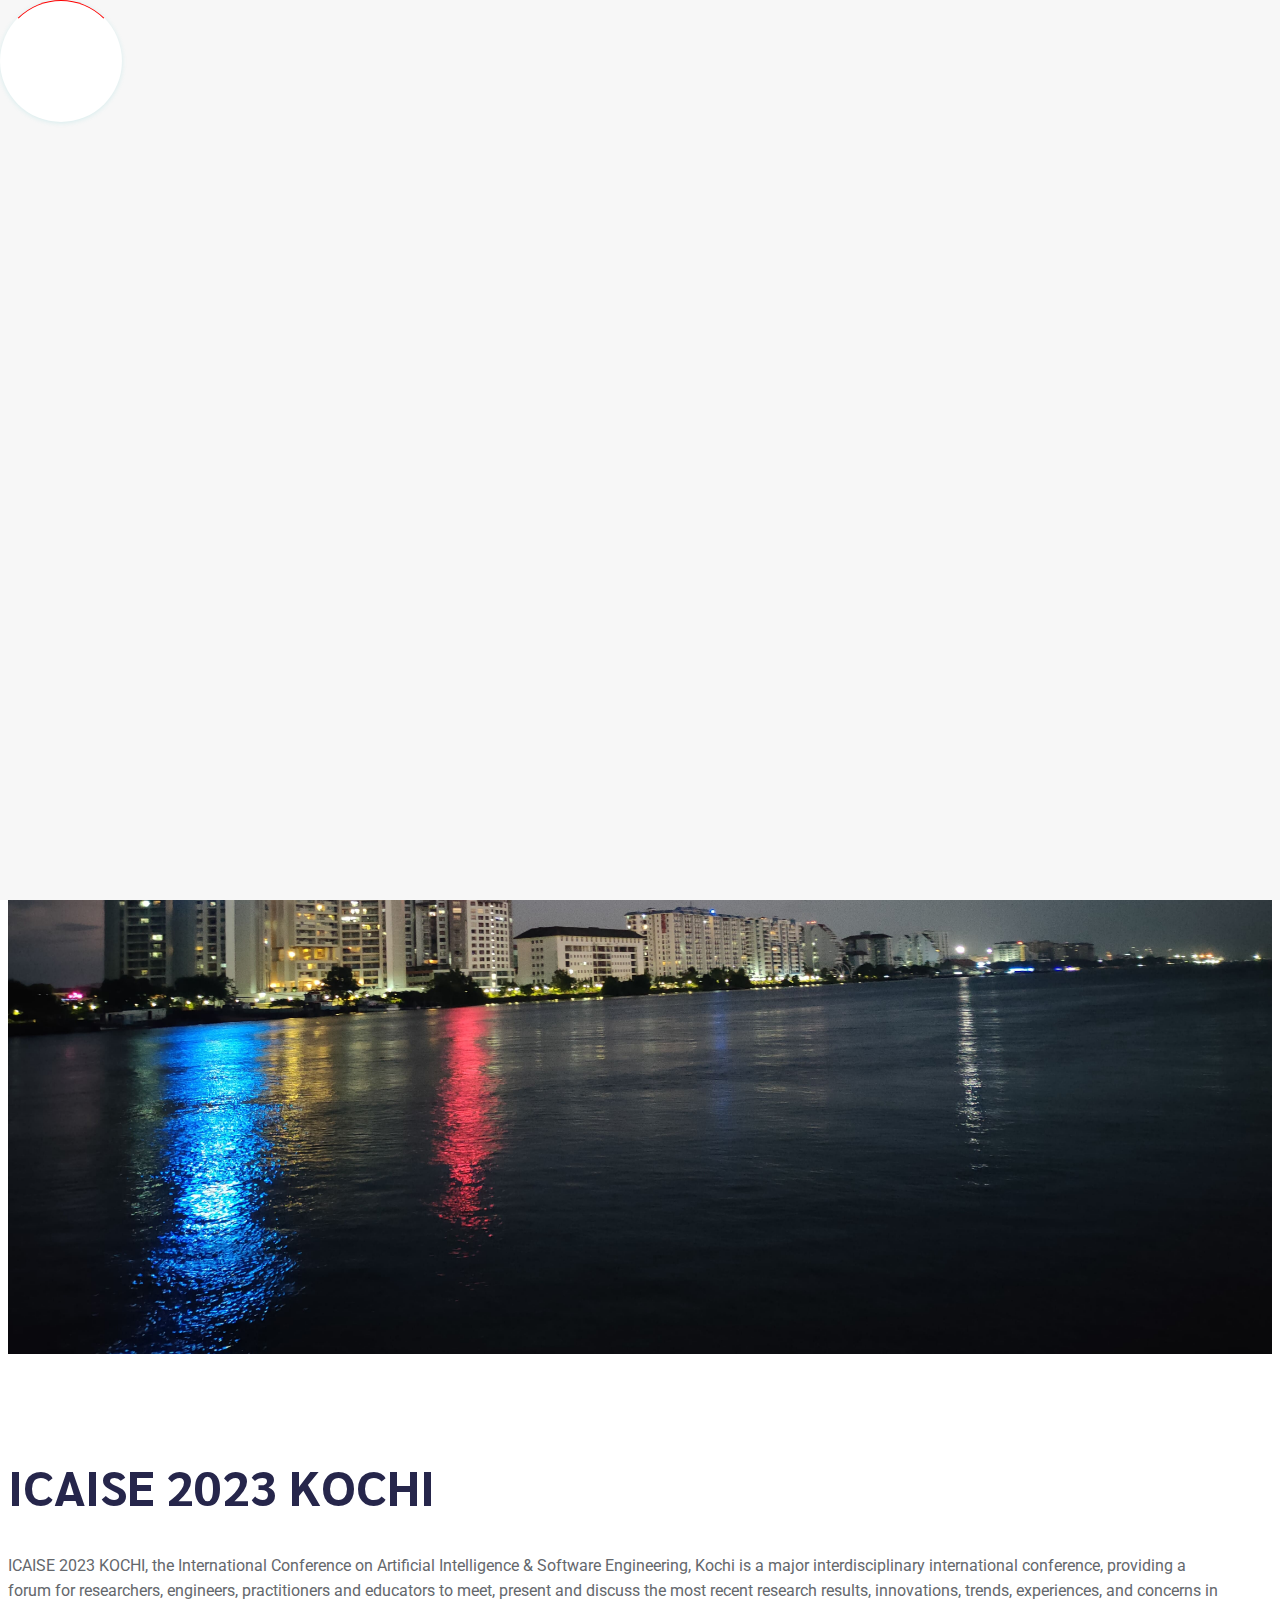
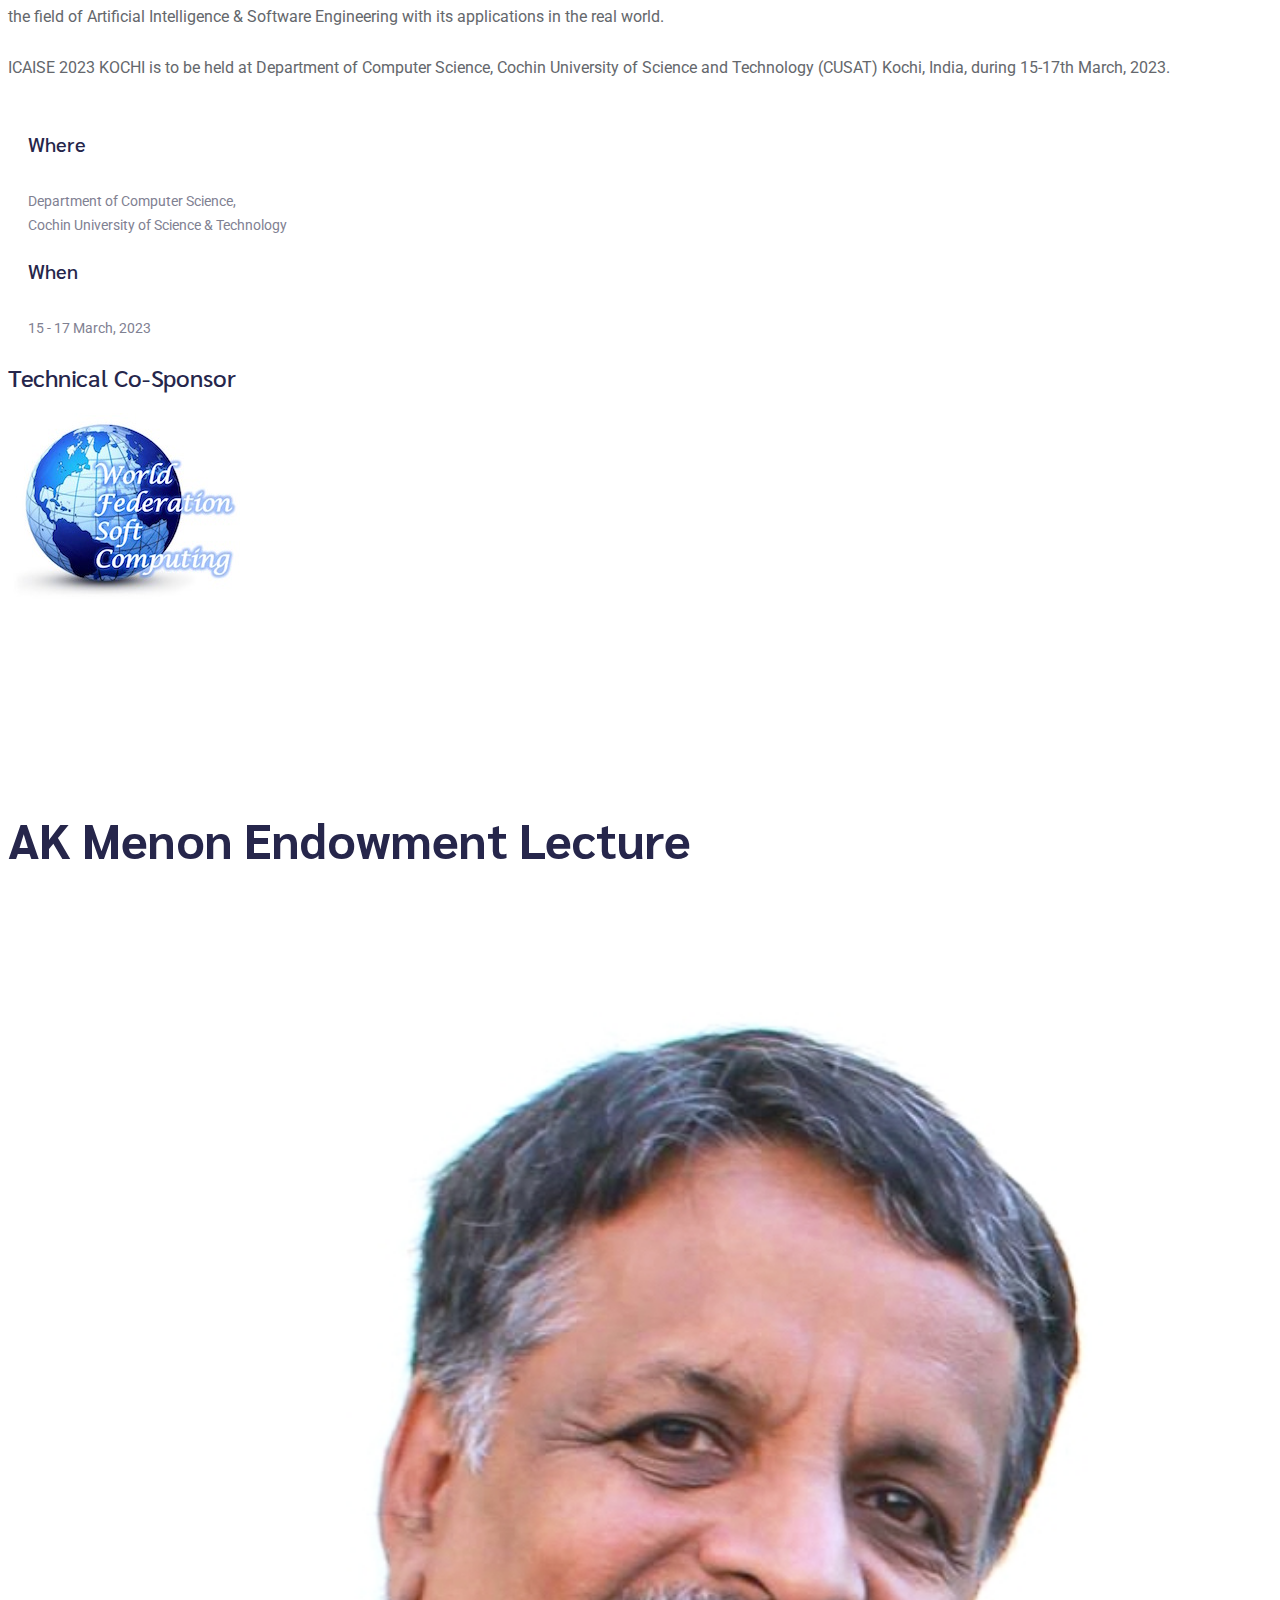
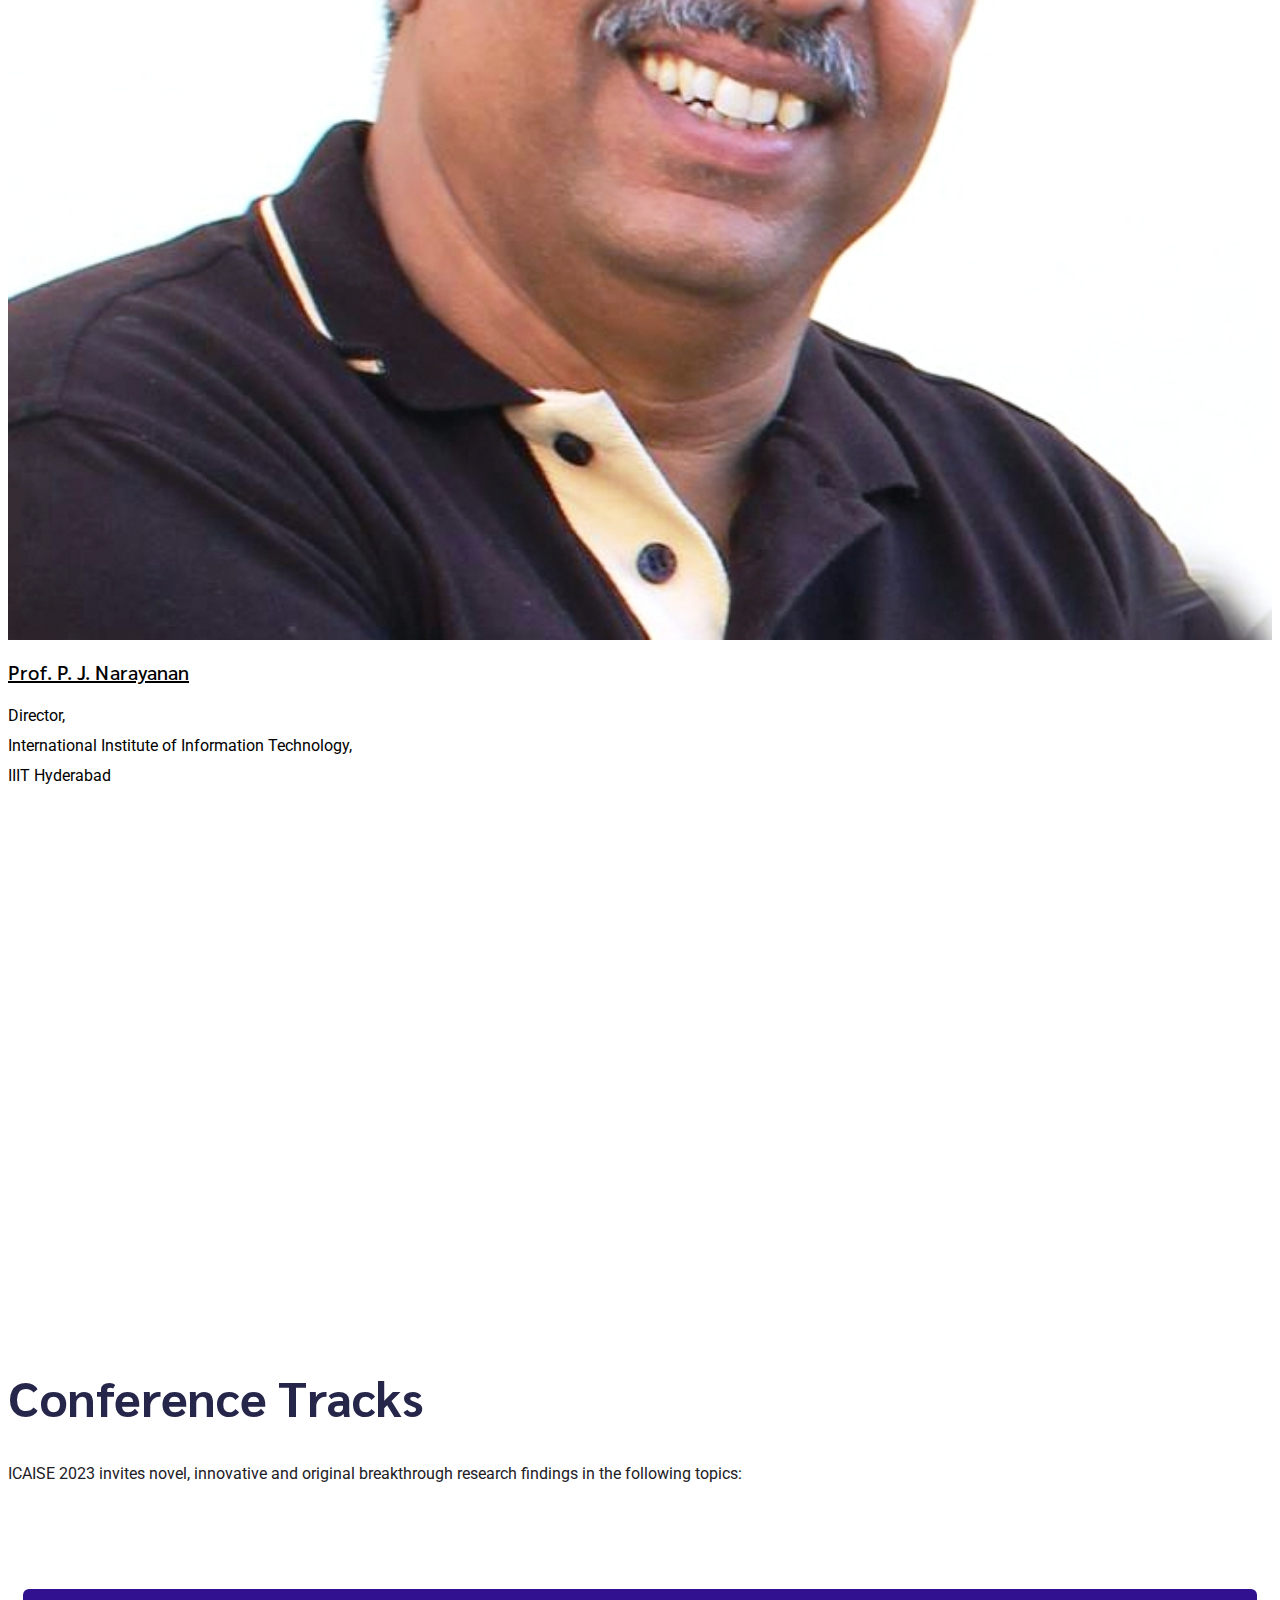
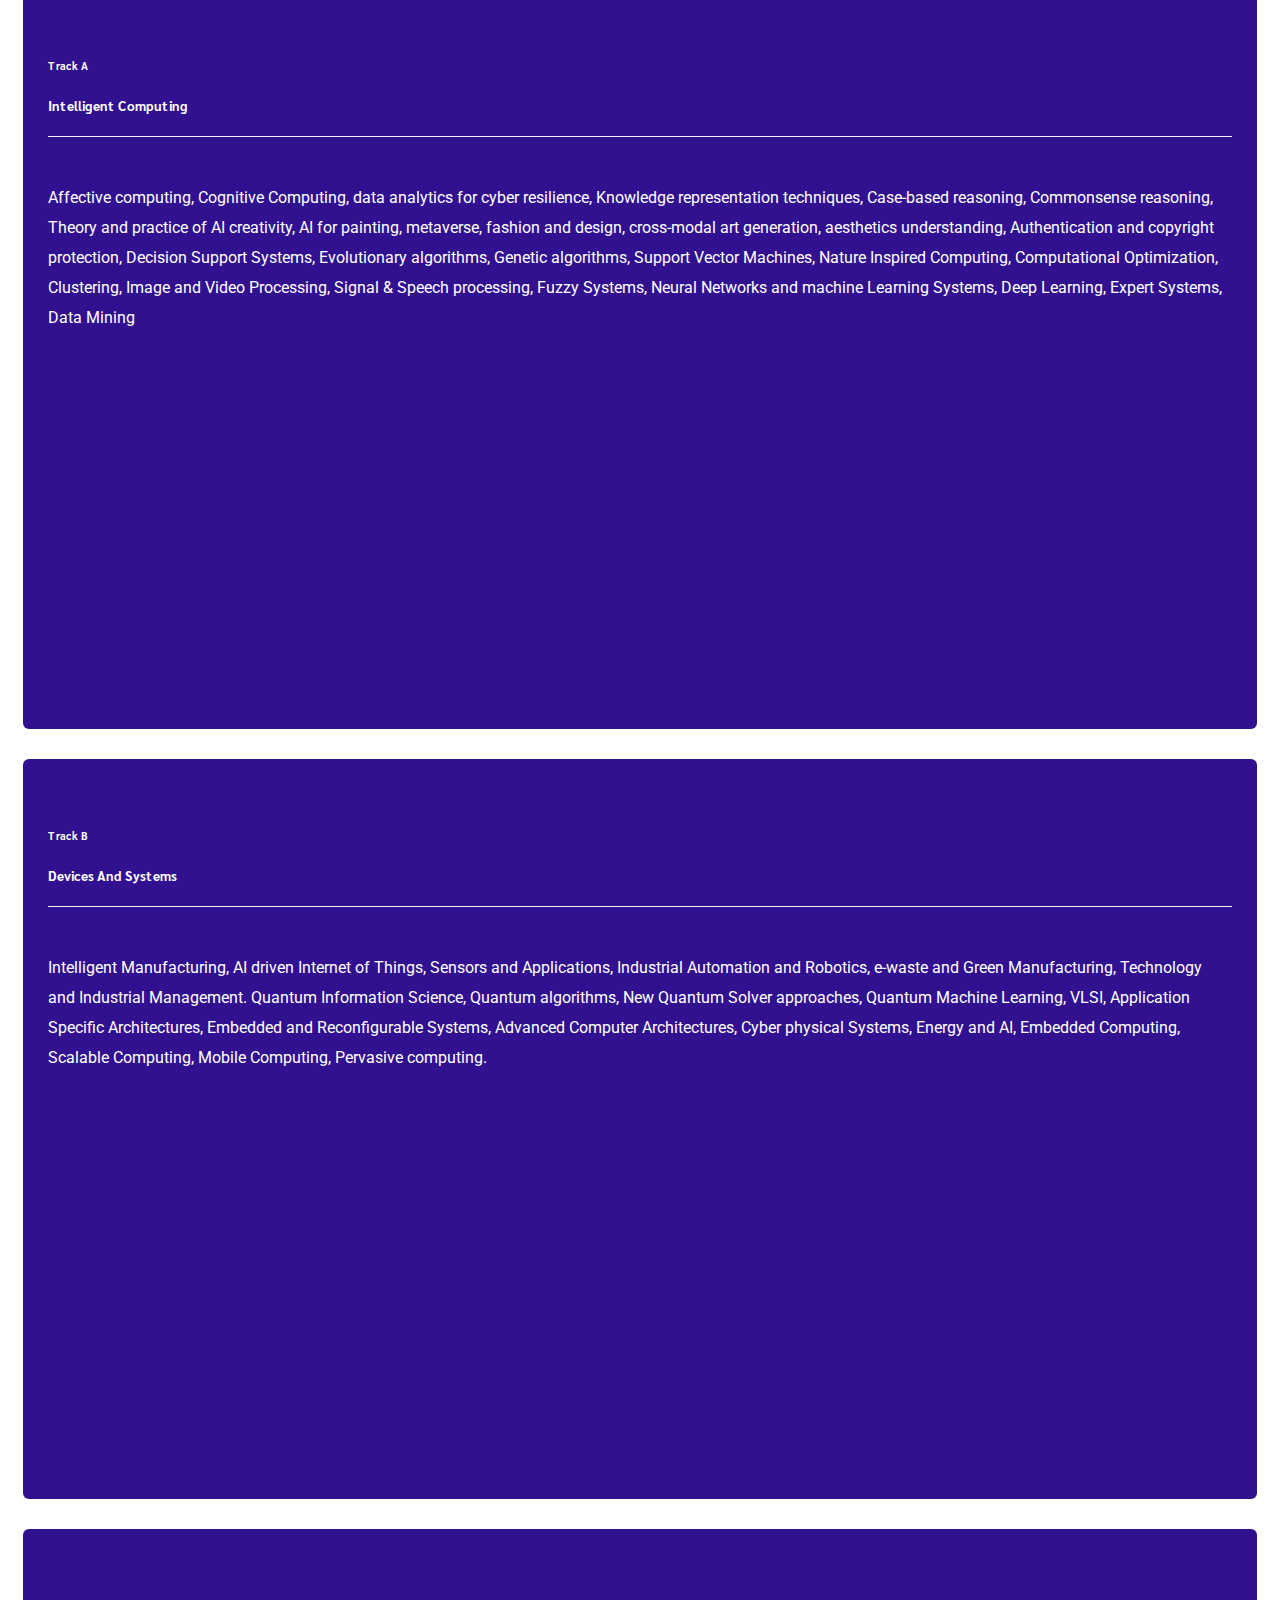
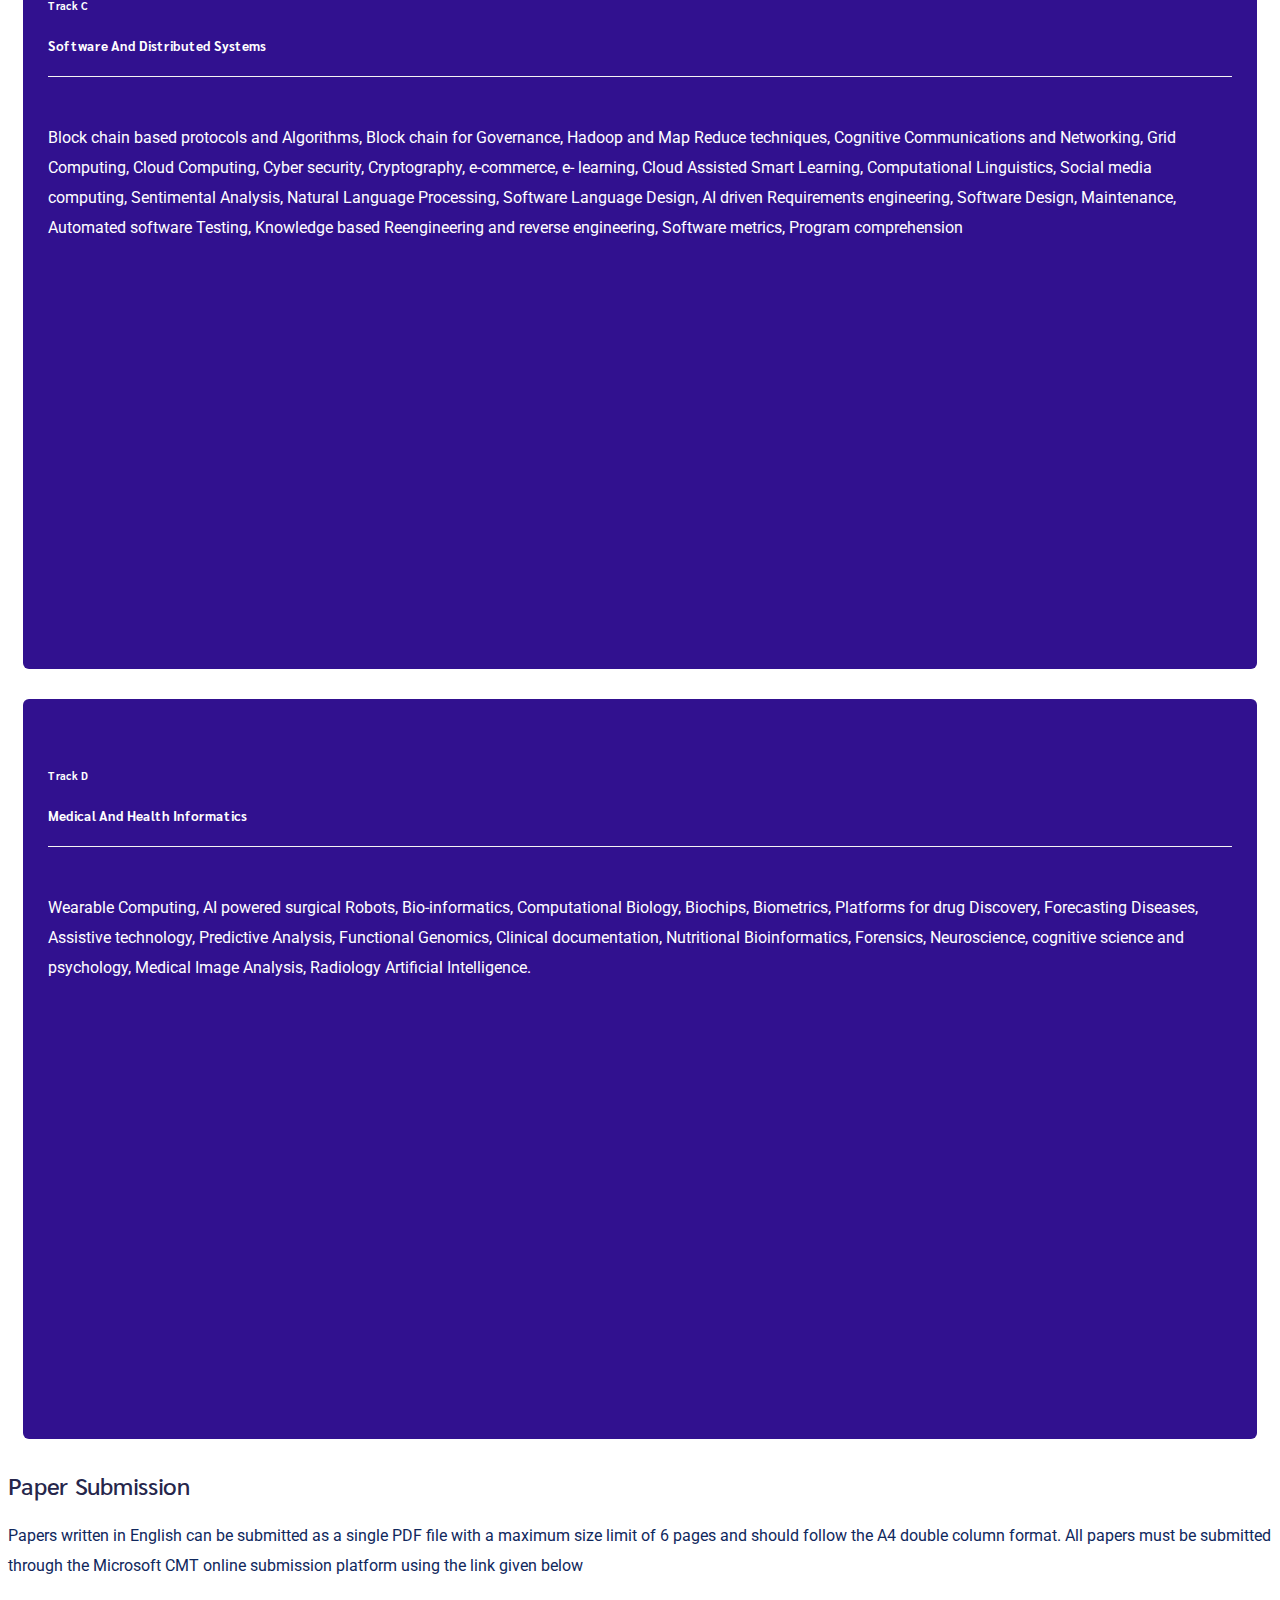
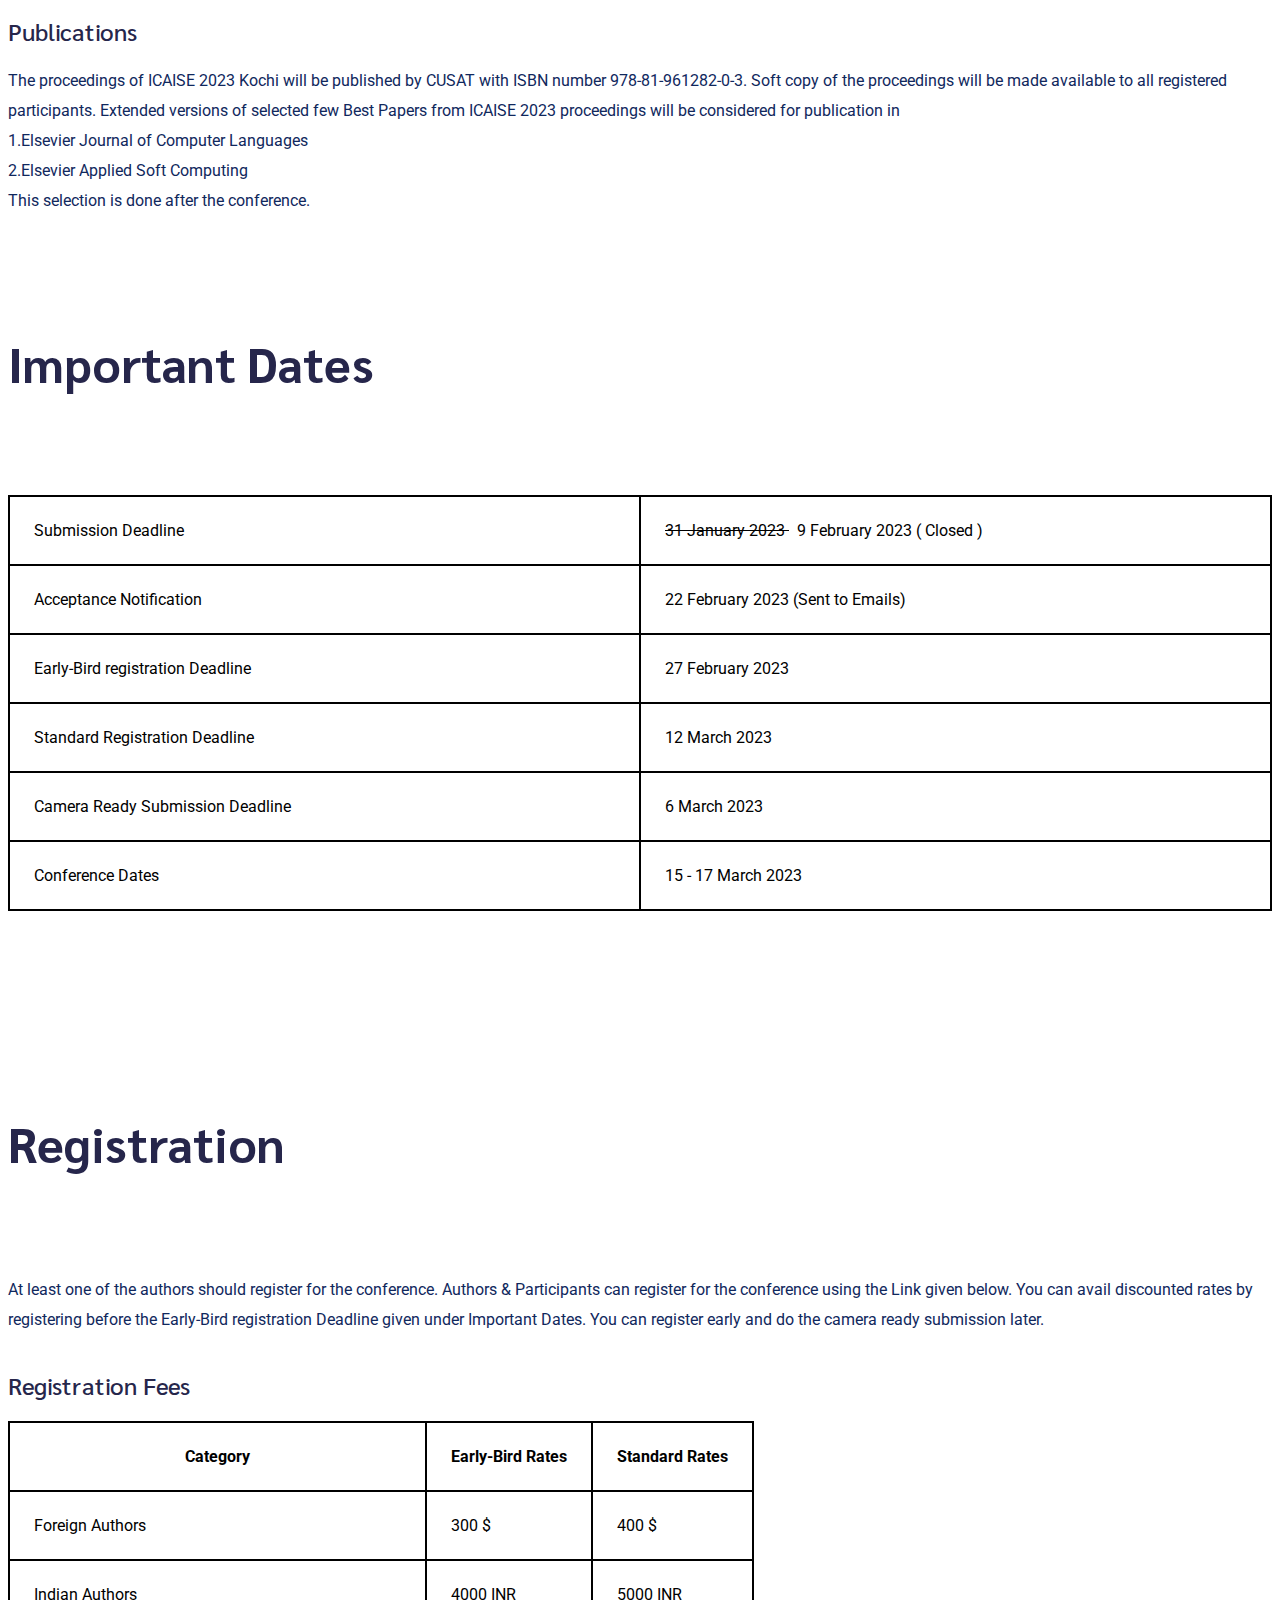
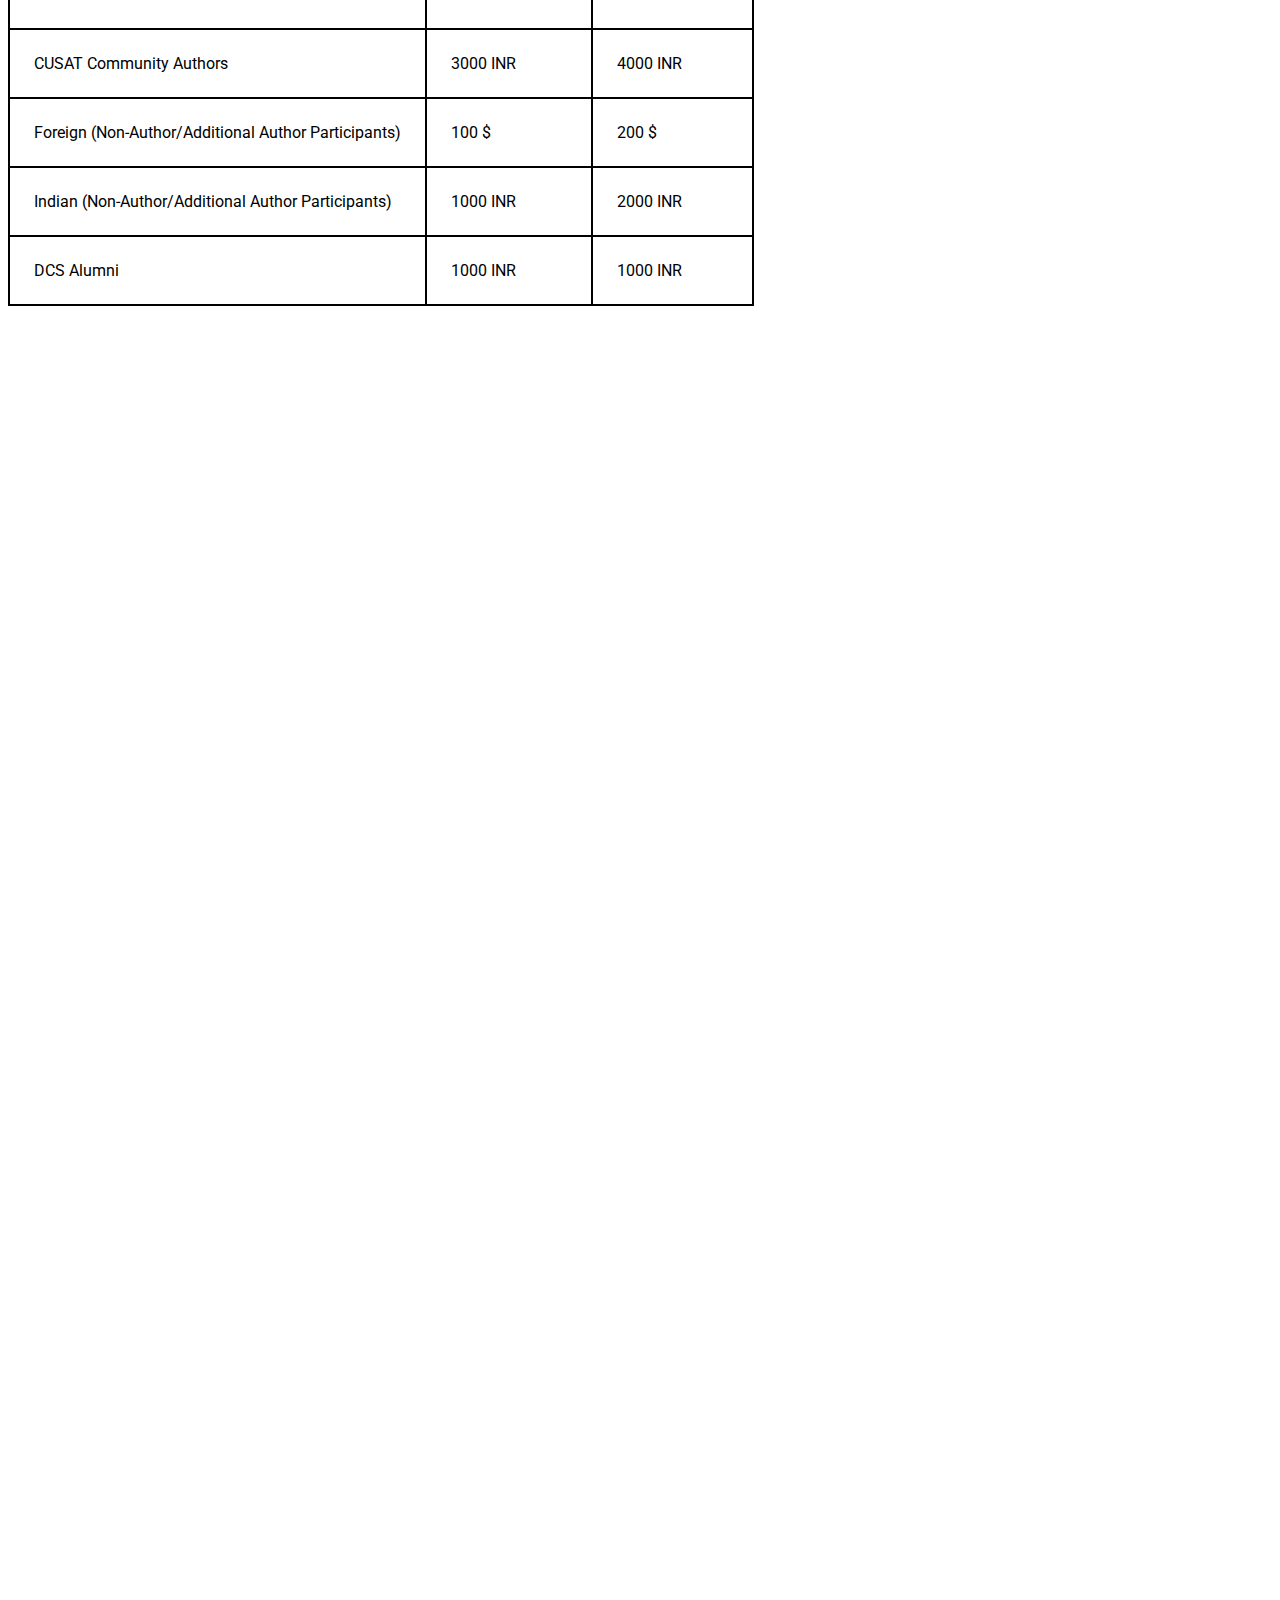
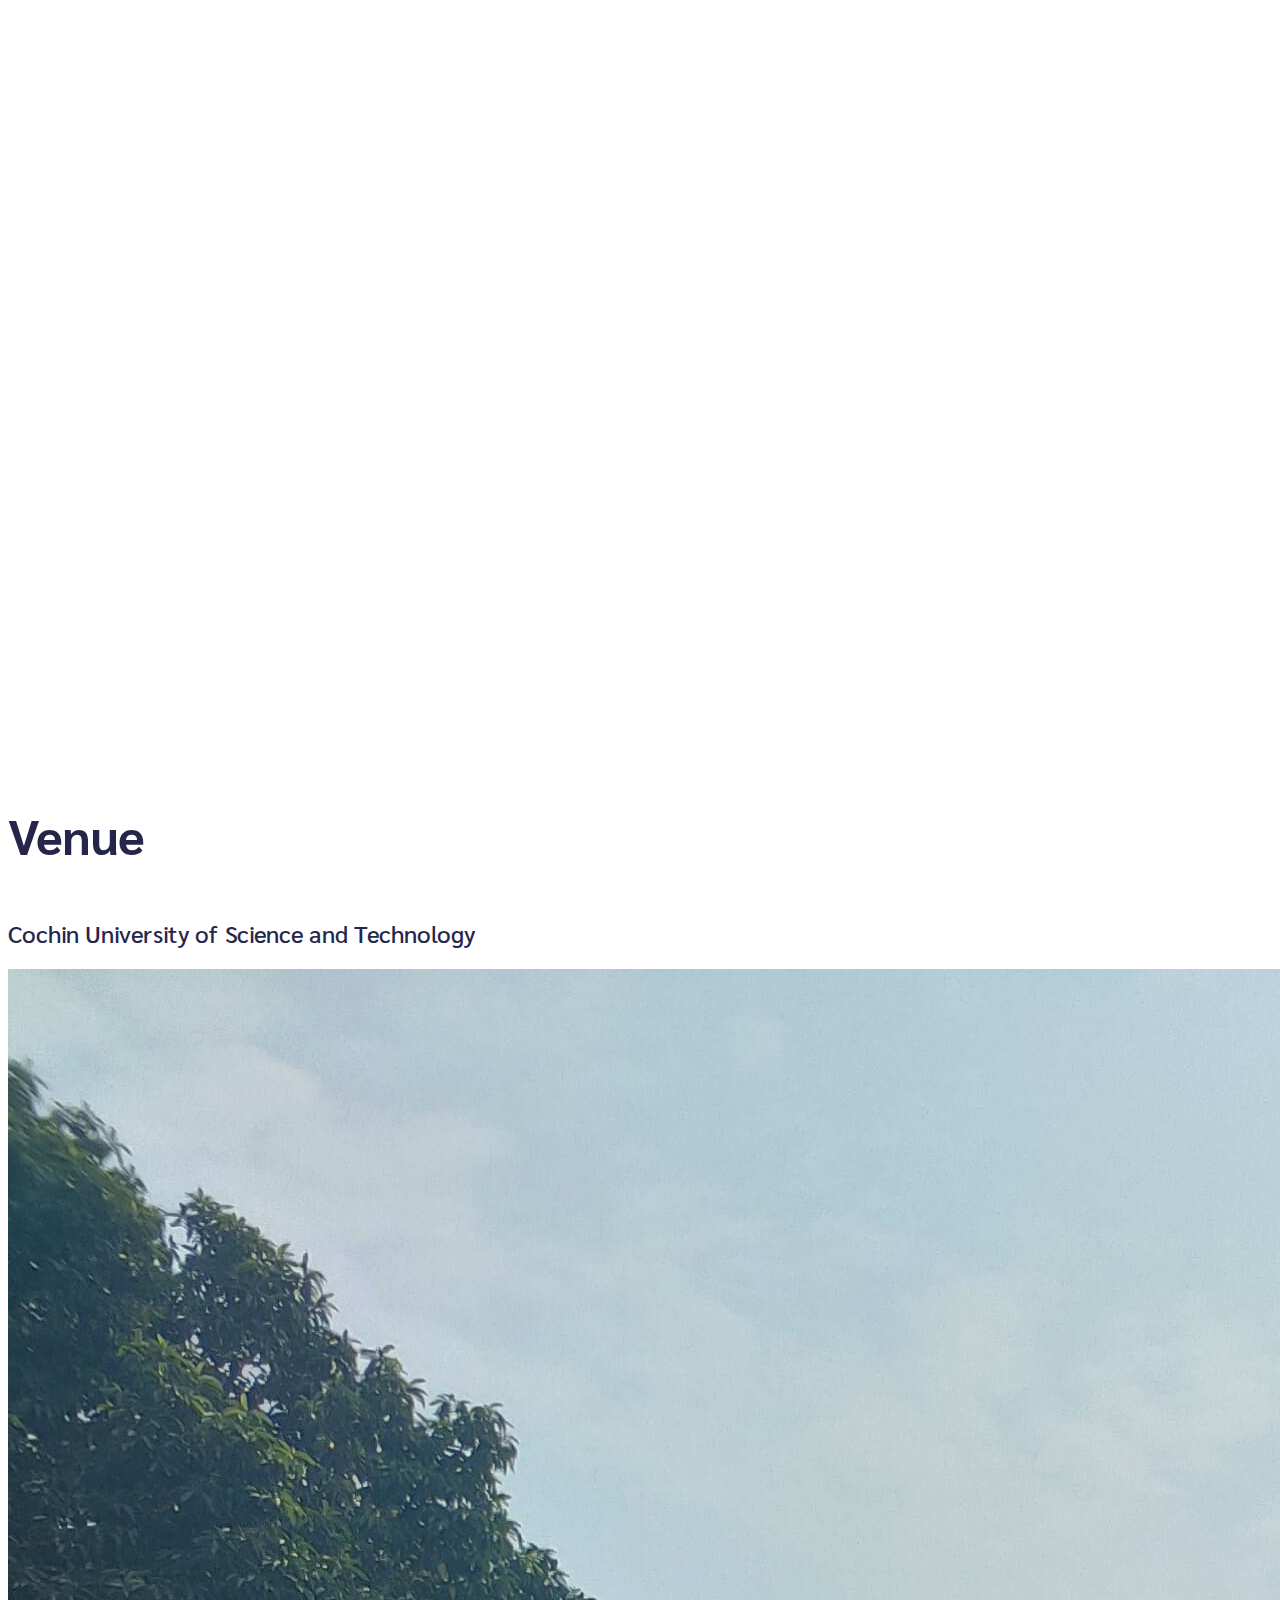
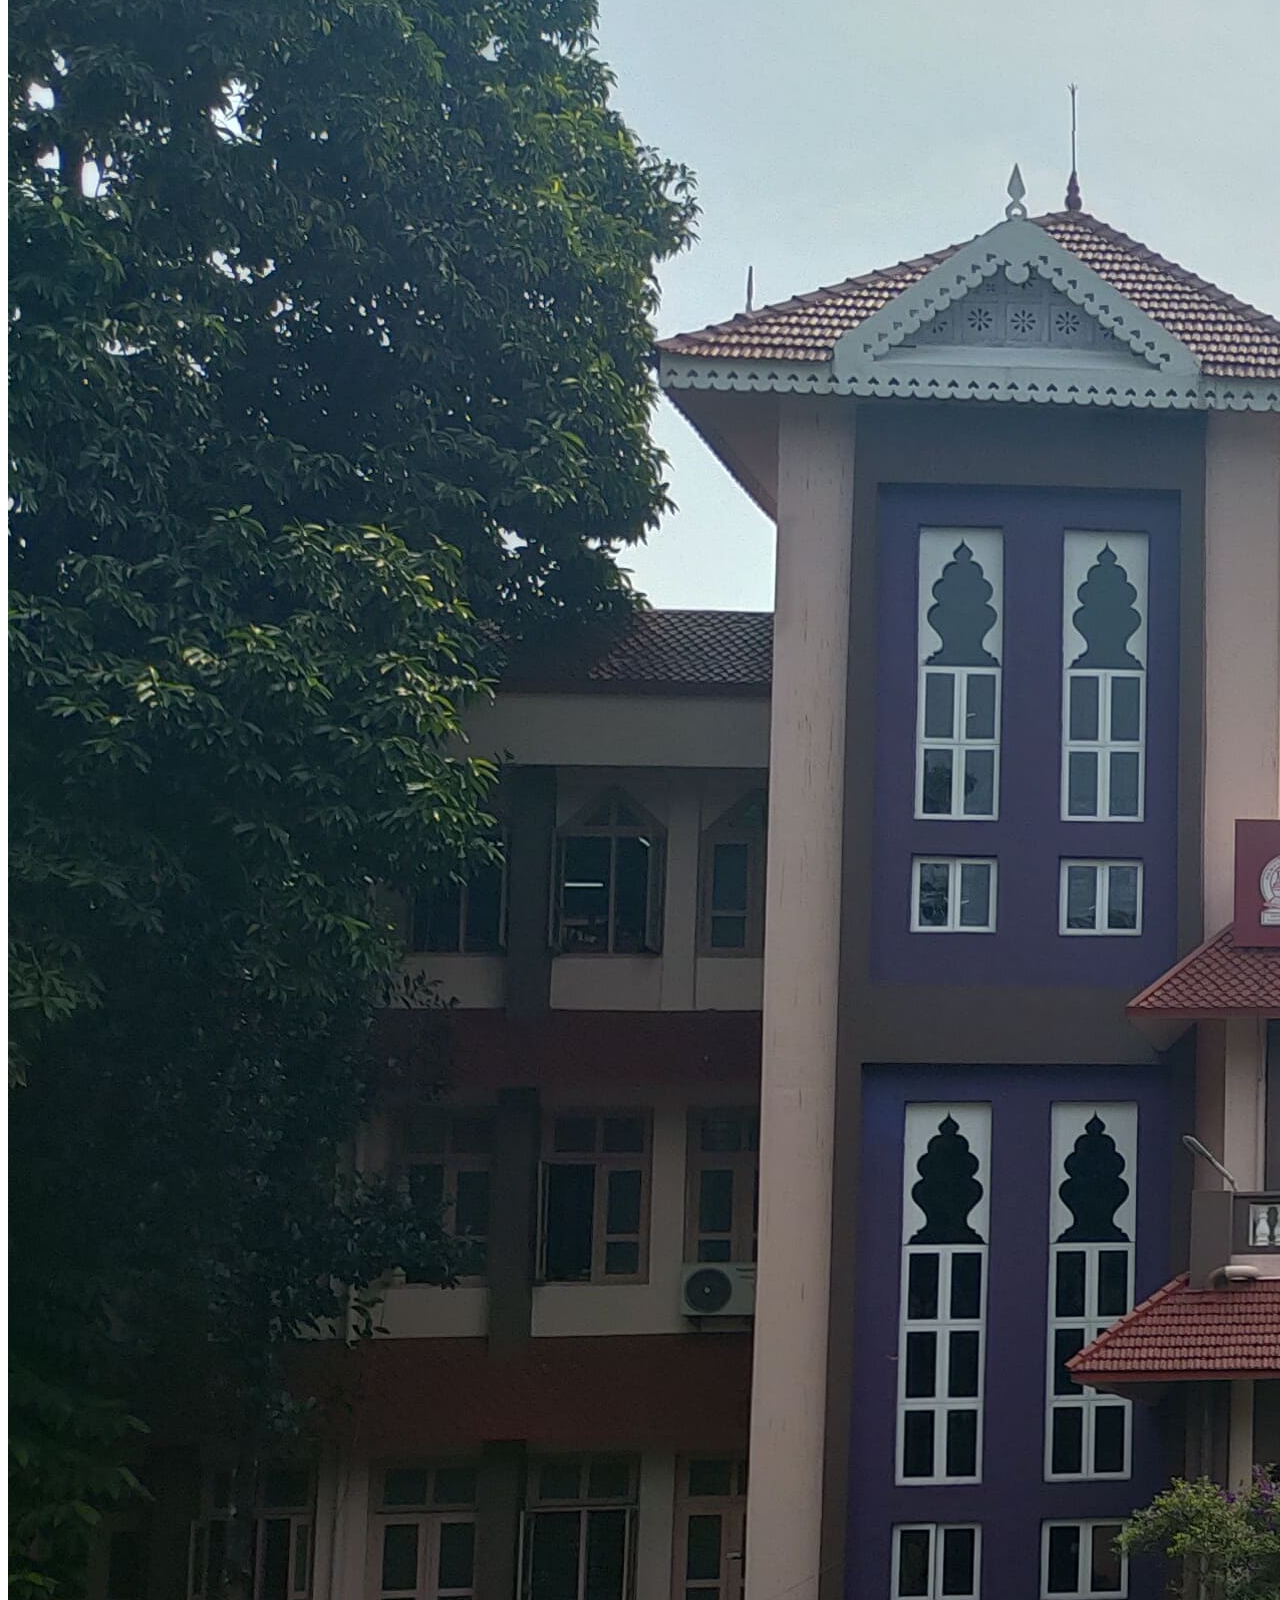
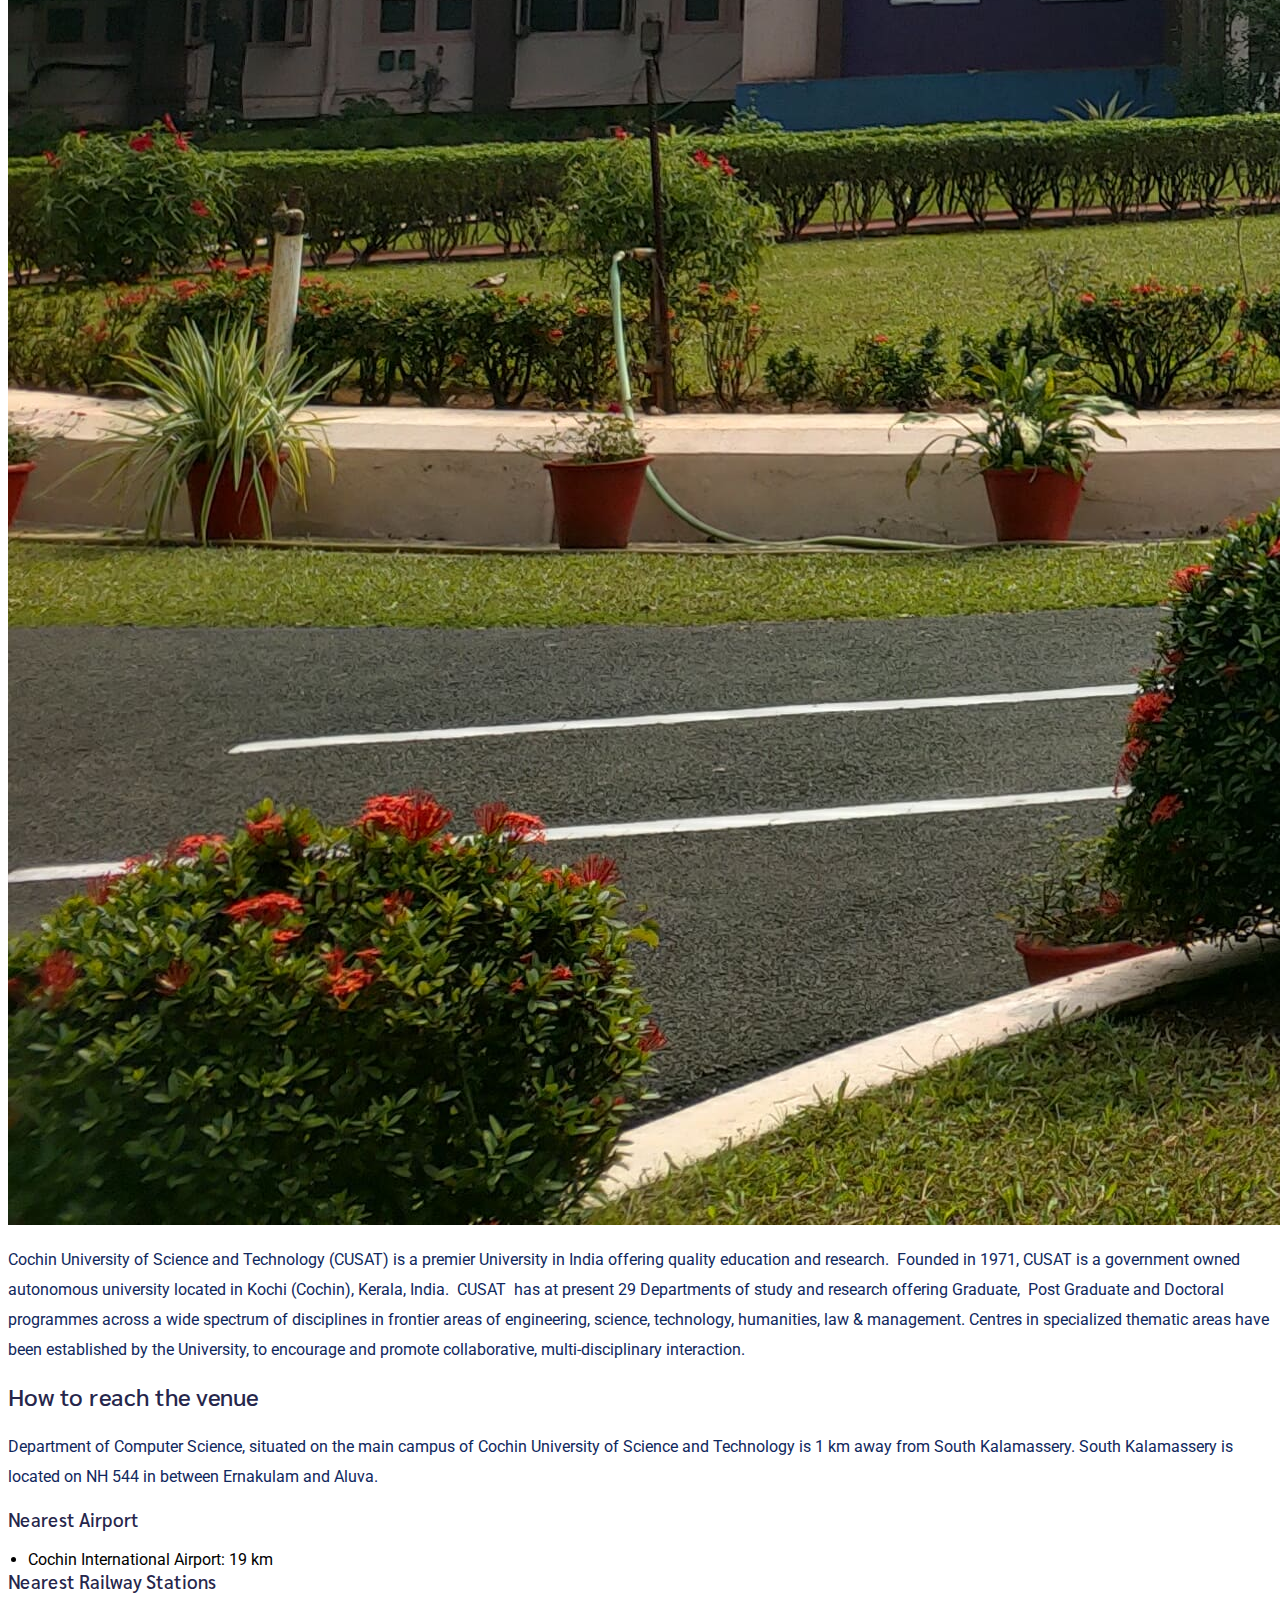
==== commit ef9757c4: "removed schedule" ====
--- a/index.html
+++ b/index.html
@@ -23,7 +23,7 @@
 	<link rel="stylesheet" href="assets/css/style.css">
     <link rel="stylesheet" href="https://cdn.jsdelivr.net/npm/bootstrap-icons@1.10.3/font/bootstrap-icons.css">
 
-<script type="text/javascript" src="https://me.kis.v2.scr.kaspersky-labs.com/FD126C42-EBFA-4E12-B309-BB3FDD723AC1/main.js?attr=[base64]" nonce="97a7c1ae12468ac38d92a902082e39d0" charset="UTF-8"></script><script type="text/javascript" src="https://me.kis.v2.scr.kaspersky-labs.com/FD126C42-EBFA-4E12-B309-BB3FDD723AC1/main.js?attr=[base64]" nonce="a3b95f61265a8eb13214b2ac8fa6b8cb" charset="UTF-8"></script><script type="text/javascript" src="https://me.kis.v2.scr.kaspersky-labs.com/FD126C42-EBFA-4E12-B309-BB3FDD723AC1/main.js?attr=[base64]" nonce="31435dff445d9b45a0efb62045c5a51a" charset="UTF-8"></script></head>
+<script type="text/javascript" src="https://me.kis.v2.scr.kaspersky-labs.com/FD126C42-EBFA-4E12-B309-BB3FDD723AC1/main.js?attr=[base64]" nonce="c53b424aed4cf234339e514f14b3442c" charset="UTF-8"></script><script type="text/javascript" src="https://me.kis.v2.scr.kaspersky-labs.com/FD126C42-EBFA-4E12-B309-BB3FDD723AC1/main.js?attr=[base64]" nonce="97a7c1ae12468ac38d92a902082e39d0" charset="UTF-8"></script><script type="text/javascript" src="https://me.kis.v2.scr.kaspersky-labs.com/FD126C42-EBFA-4E12-B309-BB3FDD723AC1/main.js?attr=[base64]" nonce="a3b95f61265a8eb13214b2ac8fa6b8cb" charset="UTF-8"></script><script type="text/javascript" src="https://me.kis.v2.scr.kaspersky-labs.com/FD126C42-EBFA-4E12-B309-BB3FDD723AC1/main.js?attr=[base64]" nonce="31435dff445d9b45a0efb62045c5a51a" charset="UTF-8"></script></head>
 <body>
     <style>
         html{
@@ -580,133 +580,6 @@
     <!-- speakers End -->
     <!--? Pricing Card Start -->
 
-
-
-    <section class="accordion fix section-padding2" id="schedule">
-        <div class="container">
-            <div class="row justify-content-center">
-                <div class="col-12">
-                    <!-- Section Tittle -->
-                    <div class="section-tittle text-center mb-80">
-                        <h2>Program Schedule</h2>
-                        <p style="text-transform: capitalize;">Program Schedule will be announced once the Registration is complete.</p>
-                    </div> 
-                </div>
-            </div>
-            <div class="row ">
-               <div class="col-lg-11">
-                    <div class="properties__button mb-40 d-flex justify-content-center">
-                        <!--Nav Button  -->
-                        <nav>                                                                         
-                            <div class="nav nav-tabs d-flex justify-content-center" id="nav-tab" role="tablist">
-                                <a class="nav-item nav-link active" id="nav-home-tab" data-toggle="tab" href="#nav-home" role="tab" aria-controls="nav-home" aria-selected="true">Day - 01</a>
-                                <a class="nav-item nav-link" id="nav-profile-tab" data-toggle="tab" href="#nav-profile" role="tab" aria-controls="nav-profile" aria-selected="false"> Day - 02</a>
-                                <a class="nav-item nav-link" id="nav-contact-tab" data-toggle="tab" href="#nav-contact" role="tab" aria-controls="nav-contact" aria-selected="false"> Day - 03 </a>
-                            </div>
-                        </nav>
-                        <!--End Nav Button  -->
-                    </div>
-               </div>
-            </div>
-        </div>
-        <div class="container">
-            <!-- Nav Card -->
-            <div class="tab-content" id="nav-tabContent">
-                <!-- card one -->
-                <div class="tab-pane fade show active" id="nav-home" role="tabpanel" aria-labelledby="nav-home-tab">
-                   <div class="row">
-                        <div class="col-lg-11">
-                            <div class="accordion-wrapper">
-                                <div class="accordion" id="accordionExample">
-                                    <!-- single-one -->
-                                    <div class="card">
-                                        <div class="card-header" id="headingTwo">
-                                            <h2 class="mb-0">
-                                                <a href="#" class="btn-link collapsed" data-toggle="collapse" data-target="#collapseTwo" aria-expanded="false" aria-controls="collapseTwo">
-                                                    <span>AK Menon Endowment Lectures</span>
-                                                    <!-- <p>Tutorials/ AK Menon Endowment Lectures</p> -->
-                                                </a> 
-                                            </h2>
-                                        </div>
-                                        <!-- <div id="collapseTwo" class="collapse show" aria-labelledby="headingTwo" data-parent="#accordionExample">
-                                            <div class="card-body d-flex">
-                                                <div class="col-4 col-md-4 col-lg-2">
-                                                    <img src="assets/img/speakers/Dr PJ Narayanan  Photo.jpg" class="img-fluid rounded" alt="">
-                                                </div>
-                                                <div class="col-8">
-                                                    Prof. P. J. Narayanan <br>
-                                                    Director, <br>
-                                                    International Institute of Information Technology, <br>
-                                                    IIIT Hyderabad <br>
-                                                </div>
-                                            </div>
-                                        </div> -->
-                                        
-                                    </div>
-                                </div>
-                            </div>
-                        </div>
-                   </div>
-                </div>
-                <!-- Card two -->
-                <div class="tab-pane fade" id="nav-profile" role="tabpanel" aria-labelledby="nav-profile-tab">
-                    <div class="row">
-                        <div class="col-lg-11">
-                            <div class="accordion-wrapper">
-                                <div class="accordion" id="accordionExample">
-                                    <!-- single-one -->
-                                    <div class="card">
-                                        <div class="card-header" id="headingTwo">
-                                            <h2 class="mb-0">
-                                                <a href="#" class="btn-link collapsed" data-toggle="collapse" data-target="#collapseTwo2" aria-expanded="false" aria-controls="collapseTwo2">
-                                                    <span>Plenary Talks</span>
-                                                    <!-- <p>Plenary Talks</p> -->
-                                                </a> 
-                                            </h2>
-                                        </div>
-                                        <!-- <div id="collapseTwo2" class="collapse show" aria-labelledby="headingTwo" data-parent="#accordionExample">
-                                            <div class="card-body">
-                                                There arge many variations ohf passages of sorem gpsum ilable, but the majority have suffered alteration in some form, by ected humour, or randomised words whi.rere arge many variations ohf passages of sorem gpsum ilable.
-                                            </div>
-                                        </div> -->
-                                    </div>
-                                </div>
-                            </div>
-                        </div>
-                    </div>
-                </div>
-                <!-- Card three -->
-                <div class="tab-pane fade" id="nav-contact" role="tabpanel" aria-labelledby="nav-contact-tab">
-                    <div class="row">
-                            <div class="col-lg-11">
-                                <div class="accordion-wrapper">
-                                    <div class="accordion" id="accordionExample">
-                                        <!-- single-one -->
-                                        <div class="card">
-                                            <div class="card-header" id="headingTwo">
-                                                <h2 class="mb-0">
-                                                    <a href="#" class="btn-link collapsed" data-toggle="collapse" data-target="#collapseTwo01" aria-expanded="false" aria-controls="collapseTwo01">
-                                                        <span>Industry Workshops</span>
-                                                        <!-- <p>Industry Workshops</p> -->
-                                                    </a> 
-                                                </h2>
-                                            </div>
-                                            <!-- <div id="collapseTwo01" class="collapse show" aria-labelledby="headingTwo" data-parent="#accordionExample">
-                                                <div class="card-body">
-                                                    There arge many variations ohf passages of sorem gpsum ilable, but the majority have suffered alteration in some form, by ected humour, or randomised words whi.rere arge many variations ohf passages of sorem gpsum ilable.
-                                                </div>
-                                            </div> -->
-                                        </div>
-                                    </div>
-                                </div>
-                            </div>
-                    </div>
-                </div>
-            <!-- End Nav Card -->
-            </div>
-            <h5 style="text-transform: capitalize;">* Keynote Speakers &hyphen; will be updated Soon.</h5>
-        </div>
-    </section>
 
 
     <!-- Pricing Card End -->
--- a/assets/css/style.css
+++ b/assets/css/style.css
@@ -4,4 +4,4 @@
 
 .pricing-card-area .single-card .card-top span{color:#222;font-size:16px;margin-bottom:8px;display:inline-block}.pricing-card-area .single-card .card-top h4{color:#222;font-size:30px;font-weight:800;margin-bottom:26px;padding-right:3px}.pricing-card-area .single-card .card-bottom ul li{color:#717081;font-weight:300;margin-bottom:16px;font-size:16px}.pricing-card-area .single-card .card-bottom ul li:last-child{margin-bottom:45px}
 
-.pricing-card-area .single-card.active{background:#31118f;transform:scale(1.2)}@media only screen and (min-width: 576px) and (max-width: 767px){.pricing-card-area .single-card.active{transform:scale(1)}}@media (max-width: 575px){.pricing-card-area .single-card.active{transform:scale(1)}}.pricing-card-area .single-card.active .card-top{border-bottom:1px solid #fff}.pricing-card-area .single-card.active .card-top span{color:#fff}.pricing-card-area .single-card.active .card-top h4{color:#fff}.pricing-card-area .single-card.active .card-bottom ul li{color:#fff}.pricing-card-area .single-card.active .card-bottom .black-btn{background:#fff;color:#331391 !important}.pricing-card-area .single-card.active .card-bottom .black-btn::before{background:#000}.pricing-card-area .single-card:hover{background:#31118f}.pricing-card-area .single-card:hover .card-top{border-bottom:1px solid #fff}.pricing-card-area .single-card:hover .card-top span{color:#fff}.pricing-card-area .single-card:hover .card-top h4{color:#fff}.pricing-card-area .single-card:hover .card-bottom ul li{color:#fff}.pricing-card-area .single-card:hover .card-bottom .black-btn{padding:14px 35px;background:#fff;color:#331391 !important}@media only screen and (min-width: 992px) and (max-width: 1199px){.work-company .single-logo img{width:100%}}@media only screen and (min-width: 768px) and (max-width: 991px){.accordion{padding-bottom:100px}}@media only screen and (min-width: 576px) and (max-width: 767px){.accordion{padding-bottom:30px}}@media (max-width: 575px){.accordion{padding-bottom:30px}}.accordion .accordion-wrapper{background:#fff;padding:22px 40px 45px 20px}@media (max-width: 575px){.accordion .accordion-wrapper{padding:22px 29px 45px 20px}}@media only screen and (min-width: 576px) and (max-width: 767px){.accordion .accordion-wrapper{padding:22px 35px 45px 20px}}.accordion .accordion-wrapper .card-header{padding:0;border-radius:0;background:none;border:0}.accordion .accordion-wrapper .card-header a{padding:25px 30px 25px 0px;color:#222222;font-size:16px;font-weight:500;display:block;text-decoration:none;border:0;line-height:1.5}.accordion .accordion-wrapper .card{margin-bottom:0px;border-radius:0;background:none;border:0}.accordion .accordion-wrapper .card:last-child{margin-bottom:0px}.accordion .accordion-wrapper .card-body{background:none;padding-bottom:0px;color:#7f8192;padding:25px 255px 25px 0;line-height:30px;font-size:16px;font-weight:300;cursor:pointer}@media only screen and (min-width: 576px) and (max-width: 767px){.accordion .accordion-wrapper .card-body{padding:25px 0px 25px 0}}@media (max-width: 575px){.accordion .accordion-wrapper .card-body{padding:25px 0px 25px 0}}.accordion .accordion-wrapper .card-header h2 a::after{position:absolute;top:31px;font-size:15px;color:#222222;right:29px;content:"\e64b";font-family:'themify';-webkit-transition:all .4s ease-out 0s;-moz-transition:all .4s ease-out 0s;-ms-transition:all .4s ease-out 0s;-o-transition:all .4s ease-out 0s;transition:all .4s ease-out 0s;transform:rotate(180deg)}@media only screen and (min-width: 768px) and (max-width: 991px){.accordion .accordion-wrapper .card-header h2 a::after{right:-12px}}@media only screen and (min-width: 576px) and (max-width: 767px){.accordion .accordion-wrapper .card-header h2 a::after{right:-7px}}@media (max-width: 575px){.accordion .accordion-wrapper .card-header h2 a::after{right:-7px}}.accordion .accordion-wrapper .card-header h2 a.collapsed::after{content:"\e64b";transform:rotate(0deg)}.accordion .accordion-wrapper .card-header a.btn-link{border-bottom:2px solid #eae7f4}.accordion .accordion-wrapper .card-header a.collapsed{color:#222222;font-size:16px;font-weight:500}.accordion .accordion-wrapper .card-header a span{color:#331391;font-size:16px;font-weight:800}.accordion .nav-tabs{margin-bottom:15px;padding-bottom:0px;position:relative;border:0;display:flex;justify-content:center;justify-content:space-between;background:#f5f3f9}.accordion .nav-tabs .nav-link{position:relative;background:transparent;padding:33px 88px;border-radius:0;border:0;color:#212025}@media only screen and (min-width: 992px) and (max-width: 1199px){.accordion .nav-tabs .nav-link{padding:33px 60px}}@media only screen and (min-width: 768px) and (max-width: 991px){.accordion .nav-tabs .nav-link{padding:15px 39px}}@media only screen and (min-width: 576px) and (max-width: 767px){.accordion .nav-tabs .nav-link{padding:33px 76px}}@media (max-width: 575px){.accordion .nav-tabs .nav-link{padding:8px 21px;margin-bottom:20px}}.accordion .nav-tabs .nav-link::after{position:absolute;height:15px;width:15px;background:#331391;content:"";left:0;right:0;margin:auto;bottom:-8px;-webkit-transform:rotate(45deg);-ms-transform:rotate(45deg);transform:rotate(45deg);opacity:0;visibility:hidden}.accordion .nav-tabs .nav-item{display:block;color:#331391;font-size:24px;font-weight:700}@media (max-width: 575px){.accordion .nav-tabs .nav-item{font-size:18px}}.accordion .nav-tabs .nav-item.show .nav-link,.accordion .nav-tabs .nav-link.active{background:#331391;color:#fff;-webkit-transition:all 0s ease-out 0s;-moz-transition:all 0s ease-out 0s;-ms-transition:all 0s ease-out 0s;-o-transition:all 0s ease-out 0s;transition:all 0s ease-out 0s}.accordion .nav-tabs .nav-item.show .nav-link:after,.accordion .nav-tabs .nav-link.active:after{opacity:1;visibility:visible}.accordion .nav-tabs .nav-link:focus,.accordion .nav-tabs .nav-link:hover{border:0}.about-low-area{position:relative}.about-low-area .about-caption p{font-size:16px;color:#64676c;line-height:1.6;margin-bottom:43px;padding-right:50px}@media only screen and (min-width: 992px) and (max-width: 1199px){.about-low-area .about-caption p{padding-right:20px}}@media only screen and (min-width: 576px) and (max-width: 767px){.about-low-area .about-caption p{padding-right:0px}}@media (max-width: 575px){.about-low-area .about-caption p{padding-right:0px}}.about-low-area .single-caption{display:flex;align-items:center}.about-low-area .single-caption .caption-icon span{color:#212025;font-size:35px;margin-bottom:0;display:block}.about-low-area .single-caption .caption{padding-left:20px}.about-low-area .single-caption .caption h5{color:#26264b;font-size:20px;font-weight:500}.about-low-area .single-caption .caption p{color:#7f8192;font-size:14px;margin-bottom:0px;display:block;line-height:1.7}@media only screen and (min-width: 768px) and (max-width: 991px){.about-low-area .about-img{padding-top:50px}}@media only screen and (min-width: 576px) and (max-width: 767px){.about-low-area .about-img{padding-top:50px}}@media (max-width: 575px){.about-low-area .about-img{padding-top:50px}}.about-low-area .about-img .about-font-img{position:absolute;z-index:1;left:0;bottom:-73px}@media (max-width: 575px){.about-low-area .about-img .about-font-img img{width:100%}}.about-low-area .about-img .about-back-img{position:absolute;top:0;right:0;z-index:0}@media (max-width: 575px){.about-low-area .about-img .about-back-img img{width:90%}}@media only screen and (min-width: 768px) and (max-width: 991px){.about-low-area .about-img .about-back-img{position:unset}}@media only screen and (min-width: 576px) and (max-width: 767px){.about-low-area .about-img .about-back-img{position:unset}}@media (max-width: 575px){.about-low-area .about-img .about-back-img{position:unset}}@media (max-width: 575px){.about-caption{margin-bottom:35px}}@media (max-width: 575px){.bg-height.pb-160{padding-bottom:100px}}.about-details .about-details-cap h4{font-size:30px;font-family:"Sarabun",sans-serif;font-weight:700;margin-bottom:30px;color:#000a2d;display:inline-block}.about-details .about-details-cap p{color:#464d65;font-size:16px}@media only screen and (min-width: 992px) and (max-width: 1199px){.team-area{padding-top:150px;padding-bottom:150px}}@media only screen and (min-width: 768px) and (max-width: 991px){.team-area{padding-top:100px;padding-bottom:100px}}@media only screen and (min-width: 576px) and (max-width: 767px){.team-area{padding-top:70px;padding-bottom:70px}}@media (max-width: 575px){.team-area{padding-top:70px;padding-bottom:0px}}.team-area .single-team .team-img{overflow:hidden;position:relative}.team-area .single-team .team-img img{width:100%;transform:scale(1);transition:all 0.6s ease-out 0s}.team-area .single-team .team-caption{padding:15px 0px;text-align:center}.team-area .single-team .team-caption h3{margin-bottom:3px}.team-area .single-team .team-caption h3 a{color:#fff;font-weight:500;font-size:20px;text-transform:uppercase}@media only screen and (min-width: 768px) and (max-width: 991px){.team-area .single-team .team-caption h3 a{font-size:18px}}.team-area .single-team .team-caption h3 a:hover{color:#fff}.team-area .single-team .team-caption p{color:#fff}.team-area .single-team .team-caption2 h3 a{color:#331391}.team-area .single-team .team-caption2 h3 a:hover{color:#331391}.team-area .single-team .team-caption2 p{color:#331391}.team-area .single-team:hover .team-img img{transform:scale(1.06)}.team-area .single-team:hover .team-img .team-social a{transform:translateY(0px);opacity:1;visibility:visible}.team-social{position:absolute;bottom:22px;left:0;right:0;text-align:center}.team-social li{display:inline-block}.team-social li a{color:#8ba4b1;width:40px;height:40px;border-radius:50%;font-size:14px;line-height:40px;text-align:center;margin-left:8px;display:inline-block;background:#fff;-webkit-transform:.4s;-ms-transform:.4s;transform:.4s;transform:translateY(60px);opacity:0;visibility:hidden}.team-social li a i{display:inline-block}.team-social li:nth-child(1) a{transition-delay:0.0s}.team-social li:nth-child(2) a{transition-delay:0.1s}.team-social li:nth-child(3) a{transition-delay:0.3s}.footer-area{background:#060018}.footer-area .footer-social2 a:hover{background:#331391;color:#7f7f7f;border:1px solid transparent}.footer-area .footer-pera p{color:#868c98;padding-right:52px;font-size:16px;margin-bottom:50px;line-height:1.8}@media only screen and (min-width: 992px) and (max-width: 1199px){.footer-area .footer-pera p{padding-right:0px}}@media only screen and (min-width: 768px) and (max-width: 991px){.footer-area .footer-pera p{padding-right:0px}}.footer-area .footer-pera.footer-pera2 p{padding:0}.footer-area .footer-tittle h4{color:#ffffff;font-size:20px;margin-bottom:35px;font-weight:500;text-transform:uppercase}.footer-area .footer-tittle ul li{color:#868c98;margin-bottom:9px}.footer-area .footer-tittle ul li P{color:#868c98}.footer-area .footer-tittle ul li a{color:#868c98;font-weight:300}.footer-area .footer-tittle ul li a:hover{color:#fff;padding-left:5px}.footer-area .footer-tittle-bottom span{display:inline-block;color:#fff;font-weight:600;font-size:24px;margin-right:11px}@media (max-width: 575px){.footer-area .footer-tittle-bottom span{font-size:20px}}.footer-area .footer-tittle-bottom p{display:inline-block;color:#fff}.footer-area .footer-form{margin-top:40px}.footer-area .footer-form form{position:relative}.footer-area .footer-form form input{width:100%;height:43px;padding:10px 20px;border:1px solid #fff;border-radius:5px}.footer-area .footer-form form .form-icon button{position:absolute;top:0;right:0;background:none;border:0;cursor:pointer;padding:13px 22px;background:#331391;line-height:1;border-radius:0 3px 3px 0}.footer-area .info.error{color:#331391}.footer-bottom-area{background:#060018;border-top:1px solid #2d3544}.footer-bottom-area .footer-border{padding:33px 0px 20px}.footer-bottom-area .footer-copy-right p{color:#888888;font-weight:300;font-size:16px;line-height:2;margin-bottom:12px}@media (max-width: 575px){.footer-bottom-area .footer-copy-right p{margin-bottom:20px}}@media only screen and (min-width: 768px) and (max-width: 991px){.footer-bottom-area .footer-copy-right p{margin-bottom:20px}}.footer-bottom-area .footer-copy-right p i{color:#331391}.footer-bottom-area .footer-copy-right p a{color:#331391}.footer-bottom-area .footer-copy-right p a:hover{color:#fff}@media only screen and (min-width: 576px) and (max-width: 767px){.footer-bottom-area .footer-social{float:left}}@media (max-width: 575px){.footer-bottom-area .footer-social{float:left}}@media only screen and (min-width: 768px) and (max-width: 991px){.footer-bottom-area .footer-social{float:left}}.footer-bottom-area .footer-social a{color:#fff;font-size:14px;padding-left:25px}.footer-bottom-area .footer-social a i{-webkit-transition:all .4s ease-out 0s;-moz-transition:all .4s ease-out 0s;-ms-transition:all .4s ease-out 0s;-o-transition:all .4s ease-out 0s;transition:all .4s ease-out 0s;transform:rotateY(0deg)}.footer-bottom-area .footer-social a:hover{color:#fff}.footer-bottom-area .footer-social a:hover i{transform:rotateY(180deg)}.footer-wejed{padding-top:120px;padding-bottom:40px}@media only screen and (min-width: 992px) and (max-width: 1199px){.footer-wejed{padding-top:50px;padding-bottom:40px}}@media only screen and (min-width: 768px) and (max-width: 991px){.footer-wejed{padding-top:50px;padding-bottom:40px}}@media only screen and (min-width: 576px) and (max-width: 767px){.footer-wejed{padding-top:50px;padding-bottom:40px}}@media (max-width: 575px){.footer-wejed{padding-top:20px;padding-bottom:40px}}.home-blog-area .home-blog-single{-webkit-transition:all .4s ease-out 0s;-moz-transition:all .4s ease-out 0s;-ms-transition:all .4s ease-out 0s;-o-transition:all .4s ease-out 0s;transition:all .4s ease-out 0s}.home-blog-area .home-blog-single .blog-img-cap .blog-img{overflow:hidden;position:relative}.home-blog-area .home-blog-single .blog-img-cap .blog-img img{width:100%;-webkit-transform:scale 1;-ms-transform:scale 1;transform:scale 1;transition:all 0.5s ease-out 0s}.home-blog-area .home-blog-single .blog-img-cap .blog-img .blog-date{background:#2d3092;padding:15px 34px;display:inline-block;position:absolute;bottom:0;left:0}@media only screen and (min-width: 768px) and (max-width: 991px){.home-blog-area .home-blog-single .blog-img-cap .blog-img .blog-date{padding:8px 20px}}@media only screen and (min-width: 576px) and (max-width: 767px){.home-blog-area .home-blog-single .blog-img-cap .blog-img .blog-date{padding:8px 20px}}@media (max-width: 575px){.home-blog-area .home-blog-single .blog-img-cap .blog-img .blog-date{padding:8px 20px}}.home-blog-area .home-blog-single .blog-img-cap .blog-img .blog-date span{color:#fff;font-size:25px;font-weight:600;line-height:1;margin:0}@media only screen and (min-width: 768px) and (max-width: 991px){.home-blog-area .home-blog-single .blog-img-cap .blog-img .blog-date span{font-size:22px}}@media only screen and (min-width: 576px) and (max-width: 767px){.home-blog-area .home-blog-single .blog-img-cap .blog-img .blog-date span{font-size:22px}}@media (max-width: 575px){.home-blog-area .home-blog-single .blog-img-cap .blog-img .blog-date span{font-size:22px}}.home-blog-area .home-blog-single .blog-img-cap .blog-img .blog-date p{color:#fff;margin:0}.home-blog-area .home-blog-single .blog-img-cap .blog-cap{background:#fff;padding:37px 129px 37px 50px;border:1px solid #f7f7f7}@media only screen and (min-width: 992px) and (max-width: 1199px){.home-blog-area .home-blog-single .blog-img-cap .blog-cap{padding:37px 23px 37px 45px}}@media only screen and (min-width: 576px) and (max-width: 767px){.home-blog-area .home-blog-single .blog-img-cap .blog-cap{padding:19px 8px 17px 18px}}@media only screen and (min-width: 768px) and (max-width: 991px){.home-blog-area .home-blog-single .blog-img-cap .blog-cap{padding:19px 8px 17px 18px}}@media (max-width: 575px){.home-blog-area .home-blog-single .blog-img-cap .blog-cap{padding:19px 8px 17px 18px}}.home-blog-area .home-blog-single .blog-img-cap .blog-cap h3 a{color:#191d34;font-size:24px;font-weight:700;line-height:1.4;margin-bottom:20px;display:block}.home-blog-area .home-blog-single .blog-img-cap .blog-cap h3 a:hover{color:#331391}@media only screen and (min-width: 768px) and (max-width: 991px){.home-blog-area .home-blog-single .blog-img-cap .blog-cap h3 a{font-size:19px}}@media only screen and (min-width: 576px) and (max-width: 767px){.home-blog-area .home-blog-single .blog-img-cap .blog-cap h3 a{font-size:19px}}@media (max-width: 575px){.home-blog-area .home-blog-single .blog-img-cap .blog-cap h3 a{font-size:19px}}.home-blog-area .home-blog-single .blog-img-cap .blog-cap .more-btn{color:#3a3a3a;text-transform:uppercase;font-size:14px;font-family:"Sarabun",sans-serif;color:#3a3a3a}.home-blog-area .home-blog-single .blog-img-cap .blog-cap .more-btn:hover{color:#014b85}.home-blog-single:hover{box-shadow:0px 22px 57px 0px rgba(34,41,72,0.05)}.home-blog-single:hover .blog-img img{-webkit-transform:scale(1.1);-ms-transform:scale(1.1);transform:scale(1.1)}.latest-blog-area .area-heading{margin-bottom:70px}.blog_area a{color:"Sarabun",sans-serif !important;text-decoration:none;transition:.4s}.blog_area a:hover,.blog_area a :hover{background:-webkit-linear-gradient(131deg, #331391 0%, #331391 99%);-webkit-background-clip:text;-webkit-text-fill-color:transparent;text-decoration:none;transition:.4s}.single-blog{overflow:hidden;margin-bottom:30px}.single-blog:hover{box-shadow:0px 10px 20px 0px rgba(42,34,123,0.1)}.single-blog .thumb{overflow:hidden;position:relative}.single-blog .thumb:after{content:'';position:absolute;left:0;top:0;width:100%;height:100%;background:#000;opacity:0;-webkit-transition:all .3s ease-out 0s;-moz-transition:all .3s ease-out 0s;-ms-transition:all .3s ease-out 0s;-o-transition:all .3s ease-out 0s;transition:all .3s ease-out 0s}.single-blog h4{border-bottom:1px solid #dfdfdf;padding-bottom:34px;margin-bottom:25px}.single-blog a{font-size:20px;font-weight:600}.single-blog .date{color:#666666;text-align:left;display:inline-block;font-size:13px;font-weight:300}.single-blog .tag{text-align:left;display:inline-block;float:left;font-size:13px;font-weight:300;margin-right:22px;position:relative}.single-blog .tag:after{content:'';position:absolute;width:1px;height:10px;background:#acacac;right:-12px;top:7px}@media (max-width: 1199px){.single-blog .tag{margin-right:8px}.single-blog .tag:after{display:none}}.single-blog .likes{margin-right:16px}@media (max-width: 800px){.single-blog{margin-bottom:30px}}.single-blog .single-blog-content{padding:30px}.single-blog .single-blog-content .meta-bottom p{font-size:13px;font-weight:300}.single-blog .single-blog-content .meta-bottom i{color:#fdcb9e;font-size:13px;margin-right:7px}@media (max-width: 1199px){.single-blog .single-blog-content{padding:15px}}.single-blog:hover .thumb:after{opacity:.7;-webkit-transition:all .3s ease-out 0s;-moz-transition:all .3s ease-out 0s;-ms-transition:all .3s ease-out 0s;-o-transition:all .3s ease-out 0s;transition:all .3s ease-out 0s}@media (max-width: 1199px){.single-blog h4{transition:all 300ms linear 0s;border-bottom:1px solid #dfdfdf;padding-bottom:14px;margin-bottom:12px}.single-blog h4 a{font-size:18px}}.full_image.single-blog{position:relative}.full_image.single-blog .single-blog-content{position:absolute;left:35px;bottom:0;opacity:0;visibility:hidden;-webkit-transition:all .3s ease-out 0s;-moz-transition:all .3s ease-out 0s;-ms-transition:all .3s ease-out 0s;-o-transition:all .3s ease-out 0s;transition:all .3s ease-out 0s}@media (min-width: 992px){.full_image.single-blog .single-blog-content{bottom:100px}}.full_image.single-blog h4{-webkit-transition:all .3s ease-out 0s;-moz-transition:all .3s ease-out 0s;-ms-transition:all .3s ease-out 0s;-o-transition:all .3s ease-out 0s;transition:all .3s ease-out 0s;border-bottom:none;padding-bottom:5px}.full_image.single-blog a{font-size:20px;font-weight:600}.full_image.single-blog .date{color:#fff}.full_image.single-blog:hover .single-blog-content{opacity:1;visibility:visible;-webkit-transition:all .3s ease-out 0s;-moz-transition:all .3s ease-out 0s;-ms-transition:all .3s ease-out 0s;-o-transition:all .3s ease-out 0s;transition:all .3s ease-out 0s}.l_blog_item .l_blog_text .date{margin-top:24px;margin-bottom:15px}.l_blog_item .l_blog_text .date a{font-size:12px}.l_blog_item .l_blog_text h4{font-size:18px;border-bottom:1px solid #eeeeee;margin-bottom:0px;padding-bottom:20px;-webkit-transition:all .3s ease-out 0s;-moz-transition:all .3s ease-out 0s;-ms-transition:all .3s ease-out 0s;-o-transition:all .3s ease-out 0s;transition:all .3s ease-out 0s}.l_blog_item .l_blog_text p{margin-bottom:0px;padding-top:20px}.causes_slider .owl-dots{text-align:center;margin-top:80px}.causes_slider .owl-dots .owl-dot{height:14px;width:14px;background:#eeeeee;display:inline-block;margin-right:7px}.causes_slider .owl-dots .owl-dot:last-child{margin-right:0px}.causes_item{background:#fff}.causes_item .causes_img{position:relative}.causes_item .causes_img .c_parcent{position:absolute;bottom:0px;width:100%;left:0px;height:3px;background:rgba(255,255,255,0.5)}.causes_item .causes_img .c_parcent span{width:70%;height:3px;position:absolute;left:0px;bottom:0px}.causes_item .causes_img .c_parcent span:before{content:"75%";position:absolute;right:-10px;bottom:0px;color:#fff;padding:0px 5px}.causes_item .causes_text{padding:30px 35px 40px 30px}.causes_item .causes_text h4{font-size:18px;font-weight:600;margin-bottom:15px;cursor:pointer}.causes_item .causes_text p{font-size:14px;line-height:24px;font-weight:300;margin-bottom:0px}.causes_item .causes_bottom a{width:50%;border:1px solid;text-align:center;float:left;line-height:50px;color:#fff;font-size:14px;font-weight:500}.causes_item .causes_bottom a+a{border-color:#eeeeee;background:#fff;font-size:14px}.latest_blog_area{background:#f9f9ff}.single-recent-blog-post{margin-bottom:30px}.single-recent-blog-post .thumb{overflow:hidden}.single-recent-blog-post .thumb img{transition:all 0.7s linear}.single-recent-blog-post .details{padding-top:30px}.single-recent-blog-post .details .sec_h4{line-height:24px;padding:10px 0px 13px;transition:all 0.3s linear}.single-recent-blog-post .date{font-size:14px;line-height:24px;font-weight:400}.single-recent-blog-post:hover img{transform:scale(1.23) rotate(10deg)}.tags .tag_btn{font-size:12px;font-weight:500;line-height:20px;border:1px solid #eeeeee;display:inline-block;padding:1px 18px;text-align:center}.tags .tag_btn+.tag_btn{margin-left:2px}.blog_categorie_area{padding-top:30px;padding-bottom:30px}@media (min-width: 900px){.blog_categorie_area{padding-top:80px;padding-bottom:80px}}@media (min-width: 1100px){.blog_categorie_area{padding-top:120px;padding-bottom:120px}}.categories_post{position:relative;text-align:center;cursor:pointer}.categories_post img{max-width:100%}.categories_post .categories_details{position:absolute;top:20px;left:20px;right:20px;bottom:20px;background:rgba(34,34,34,0.75);color:#fff;transition:all 0.3s linear;display:flex;align-items:center;justify-content:center}.categories_post .categories_details h5{margin-bottom:0px;font-size:18px;line-height:26px;text-transform:uppercase;color:#fff;position:relative}.categories_post .categories_details p{font-weight:300;font-size:14px;line-height:26px;margin-bottom:0px}.categories_post .categories_details .border_line{margin:10px 0px;background:#fff;width:100%;height:1px}.categories_post:hover .categories_details{background:rgba(222,99,32,0.85)}.blog_item{margin-bottom:50px}.blog_details{padding:30px 0 20px 10px;box-shadow:0px 10px 20px 0px rgba(221,221,221,0.3)}@media (min-width: 768px){.blog_details{padding:60px 30px 35px 35px}}.blog_details p{margin-bottom:30px}.blog_details a{color:#242b5e}.blog_details a:hover{color:#331391}.blog_details h2{font-size:18px;font-weight:600;margin-bottom:8px}@media (min-width: 768px){.blog_details h2{font-size:24px;margin-bottom:15px}}.blog-info-link li{float:left;font-size:14px}.blog-info-link li a{color:#999999}.blog-info-link li i,.blog-info-link li span{font-size:13px;margin-right:5px}.blog-info-link li::after{content:"|";padding-left:10px;padding-right:10px}.blog-info-link li:last-child::after{display:none}.blog-info-link::after{content:"";display:block;clear:both;display:table}.blog_item_img{position:relative}.blog_item_img .blog_item_date{position:absolute;bottom:-10px;left:10px;display:block;color:#fff;background-color:#331391;padding:8px 15px;border-radius:5px}@media (min-width: 768px){.blog_item_img .blog_item_date{bottom:-20px;left:40px;padding:13px 30px}}.blog_item_img .blog_item_date h3{font-size:22px;font-weight:600;color:#fff;margin-bottom:0;line-height:1.2}@media (min-width: 768px){.blog_item_img .blog_item_date h3{font-size:30px}}.blog_item_img .blog_item_date p{font-size:18px;margin-bottom:0;color:#fff}@media (min-width: 768px){.blog_item_img .blog_item_date p{font-size:18px}}.blog_right_sidebar .widget_title{font-size:20px;margin-bottom:40px}.blog_right_sidebar .widget_title::after{content:"";display:block;padding-top:15px;border-bottom:1px solid #f0e9ff}.blog_right_sidebar .single_sidebar_widget{background:#fbf9ff;padding:30px;margin-bottom:30px}.blog_right_sidebar .single_sidebar_widget .btn_1{margin-top:0px}.blog_right_sidebar .search_widget .form-control{height:50px;border-color:#f0e9ff;font-size:13px;color:#999999;padding-left:20px;border-radius:0;border-right:0}.blog_right_sidebar .search_widget .form-control::placeholder{color:#999999}.blog_right_sidebar .search_widget .form-control:focus{border-color:#f0e9ff;outline:0;box-shadow:none}.blog_right_sidebar .search_widget .input-group button{background:#331391;border-left:0;border:1px solid #f0e9ff;padding:4px 15px;border-left:0;cursor:pointer}.blog_right_sidebar .search_widget .input-group button i{color:#fff}.blog_right_sidebar .search_widget .input-group button span{font-size:14px;color:#999999}.blog_right_sidebar .newsletter_widget .form-control{height:50px;border-color:#f0e9ff;font-size:13px;color:#999999;padding-left:20px;border-radius:0}.blog_right_sidebar .newsletter_widget .form-control::placeholder{color:#999999}.blog_right_sidebar .newsletter_widget .form-control:focus{border-color:#f0e9ff;outline:0;box-shadow:none}.blog_right_sidebar .newsletter_widget .input-group button{background:#fff;border-left:0;border:1px solid #f0e9ff;padding:4px 15px;border-left:0}.blog_right_sidebar .newsletter_widget .input-group button i,.blog_right_sidebar .newsletter_widget .input-group button span{font-size:14px;color:#fff}.blog_right_sidebar .post_category_widget .cat-list li{border-bottom:1px solid #f0e9ff;transition:all 0.3s ease 0s;padding-bottom:12px}.blog_right_sidebar .post_category_widget .cat-list li:last-child{border-bottom:0}.blog_right_sidebar .post_category_widget .cat-list li a{font-size:14px;line-height:20px;color:#888888}.blog_right_sidebar .post_category_widget .cat-list li a p{margin-bottom:0px}.blog_right_sidebar .post_category_widget .cat-list li+li{padding-top:15px}.blog_right_sidebar .popular_post_widget .post_item .media-body{justify-content:center;align-self:center;padding-left:20px}.blog_right_sidebar .popular_post_widget .post_item .media-body h3{font-size:16px;line-height:20px;margin-bottom:6px;transition:all 0.3s linear}.blog_right_sidebar .popular_post_widget .post_item .media-body a:hover{color:#fff}.blog_right_sidebar .popular_post_widget .post_item .media-body p{font-size:14px;line-height:21px;margin-bottom:0px}.blog_right_sidebar .popular_post_widget .post_item+.post_item{margin-top:20px}.blog_right_sidebar .tag_cloud_widget ul li{display:inline-block}.blog_right_sidebar .tag_cloud_widget ul li a{display:inline-block;border:1px solid #eeeeee;background:#fff;padding:4px 20px;margin-bottom:8px;margin-right:3px;transition:all 0.3s ease 0s;color:#888888;font-size:13px}.blog_right_sidebar .tag_cloud_widget ul li a:hover{background:#331391;color:#fff !important;-webkit-text-fill-color:#fff;text-decoration:none;-webkit-transition:0.5s;transition:0.5s}.blog_right_sidebar .instagram_feeds .instagram_row{display:flex;margin-right:-6px;margin-left:-6px}.blog_right_sidebar .instagram_feeds .instagram_row li{width:33.33%;float:left;padding-right:6px;padding-left:6px;margin-bottom:15px}.blog_right_sidebar .br{width:100%;height:1px;background:#eee;margin:30px 0px}.blog-pagination{margin-top:80px}.blog-pagination .page-link{font-size:14px;position:relative;display:block;padding:0;text-align:center;margin-left:-1px;line-height:45px;width:45px;height:45px;border-radius:0 !important;color:#8a8a8a;border:1px solid #f0e9ff;margin-right:10px}.blog-pagination .page-link i,.blog-pagination .page-link span{font-size:13px}.blog-pagination .page-item.active .page-link{background-color:#fbf9ff;border-color:#f0e9ff;color:#888888}.blog-pagination .page-item:last-child .page-link{margin-right:0}.single-post-area .blog_details{box-shadow:none;padding:0}.single-post-area .social-links{padding-top:10px}.single-post-area .social-links li{display:inline-block;margin-bottom:10px}.single-post-area .social-links li a{color:#cccccc;padding:7px;font-size:14px;transition:all 0.2s linear}.single-post-area .blog_details{padding-top:26px}.single-post-area .blog_details p{margin-bottom:20px;font-size:15px}.single-post-area .quote-wrapper{background:rgba(130,139,178,0.1);padding:15px;line-height:1.733;color:#888888;font-style:italic;margin-top:25px;margin-bottom:25px}@media (min-width: 768px){.single-post-area .quote-wrapper{padding:30px}}.single-post-area .quotes{background:#fff;padding:15px 15px 15px 20px;border-left:2px solid}@media (min-width: 768px){.single-post-area .quotes{padding:25px 25px 25px 30px}}.single-post-area .arrow{position:absolute}.single-post-area .arrow .lnr{font-size:20px;font-weight:600}.single-post-area .thumb .overlay-bg{background:rgba(0,0,0,0.8)}.single-post-area .navigation-top{padding-top:15px;border-top:1px solid #f0e9ff}.single-post-area .navigation-top p{margin-bottom:0}.single-post-area .navigation-top .like-info{font-size:14px}.single-post-area .navigation-top .like-info i,.single-post-area .navigation-top .like-info span{font-size:16px;margin-right:5px}.single-post-area .navigation-top .comment-count{font-size:14px}.single-post-area .navigation-top .comment-count i,.single-post-area .navigation-top .comment-count span{font-size:16px;margin-right:5px}.single-post-area .navigation-top .social-icons li{display:inline-block;margin-right:15px}.single-post-area .navigation-top .social-icons li:last-child{margin:0}.single-post-area .navigation-top .social-icons li i,.single-post-area .navigation-top .social-icons li span{font-size:14px;color:#999999}.single-post-area .blog-author{padding:40px 30px;background:#fbf9ff;margin-top:50px}@media (max-width: 600px){.single-post-area .blog-author{padding:20px 8px}}.single-post-area .blog-author img{width:90px;height:90px;border-radius:50%;margin-right:30px}@media (max-width: 600px){.single-post-area .blog-author img{margin-right:15px;width:45px;height:45px}}.single-post-area .blog-author a{display:inline-block}.single-post-area .blog-author a:hover{color:#331391}.single-post-area .blog-author p{margin-bottom:0;font-size:15px}.single-post-area .blog-author h4{font-size:16px}.single-post-area .navigation-area{border-bottom:1px solid #eee;padding-bottom:30px;margin-top:55px}.single-post-area .navigation-area p{margin-bottom:0px}.single-post-area .navigation-area h4{font-size:18px;line-height:25px}.single-post-area .navigation-area .nav-left{text-align:left}.single-post-area .navigation-area .nav-left .thumb{margin-right:20px;background:#000}.single-post-area .navigation-area .nav-left .thumb img{-webkit-transition:all .3s ease-out 0s;-moz-transition:all .3s ease-out 0s;-ms-transition:all .3s ease-out 0s;-o-transition:all .3s ease-out 0s;transition:all .3s ease-out 0s}.single-post-area .navigation-area .nav-left .lnr{margin-left:20px;opacity:0;-webkit-transition:all .3s ease-out 0s;-moz-transition:all .3s ease-out 0s;-ms-transition:all .3s ease-out 0s;-o-transition:all .3s ease-out 0s;transition:all .3s ease-out 0s}.single-post-area .navigation-area .nav-left:hover .lnr{opacity:1}.single-post-area .navigation-area .nav-left:hover .thumb img{opacity:.5}@media (max-width: 767px){.single-post-area .navigation-area .nav-left{margin-bottom:30px}}.single-post-area .navigation-area .nav-right{text-align:right}.single-post-area .navigation-area .nav-right .thumb{margin-left:20px;background:#000}.single-post-area .navigation-area .nav-right .thumb img{-webkit-transition:all .3s ease-out 0s;-moz-transition:all .3s ease-out 0s;-ms-transition:all .3s ease-out 0s;-o-transition:all .3s ease-out 0s;transition:all .3s ease-out 0s}.single-post-area .navigation-area .nav-right .lnr{margin-right:20px;opacity:0;-webkit-transition:all .3s ease-out 0s;-moz-transition:all .3s ease-out 0s;-ms-transition:all .3s ease-out 0s;-o-transition:all .3s ease-out 0s;transition:all .3s ease-out 0s}.single-post-area .navigation-area .nav-right:hover .lnr{opacity:1}.single-post-area .navigation-area .nav-right:hover .thumb img{opacity:.5}@media (max-width: 991px){.single-post-area .sidebar-widgets{padding-bottom:0px}}.comments-area{background:transparent;border-top:1px solid #eee;padding:45px 0;margin-top:50px}@media (max-width: 414px){.comments-area{padding:50px 8px}}.comments-area h4{margin-bottom:35px;font-size:18px}.comments-area h5{font-size:16px;margin-bottom:0px}.comments-area .comment-list{padding-bottom:48px}.comments-area .comment-list:last-child{padding-bottom:0px}.comments-area .comment-list.left-padding{padding-left:25px}@media (max-width: 413px){.comments-area .comment-list .single-comment h5{font-size:12px}.comments-area .comment-list .single-comment .date{font-size:11px}.comments-area .comment-list .single-comment .comment{font-size:10px}}.comments-area .thumb{margin-right:20px}.comments-area .thumb img{width:70px;border-radius:50%}.comments-area .date{font-size:14px;color:#999999;margin-bottom:0;margin-left:20px}.comments-area .comment{margin-bottom:10px;color:#777777;font-size:15px}.comments-area .btn-reply{background-color:transparent;color:#888888;padding:5px 18px;font-size:14px;display:block;font-weight:400}.comment-form{border-top:1px solid #eee;padding-top:45px;margin-top:50px;margin-bottom:20px}.comment-form .form-group{margin-bottom:30px}.comment-form h4{margin-bottom:40px;font-size:18px;line-height:22px}.comment-form .name{padding-left:0px}@media (max-width: 767px){.comment-form .name{padding-right:0px;margin-bottom:1rem}}.comment-form .email{padding-right:0px}@media (max-width: 991px){.comment-form .email{padding-left:0px}}.comment-form .form-control{border:1px solid #f0e9ff;border-radius:5px;height:48px;padding-left:18px;font-size:13px;background:transparent}.comment-form .form-control:focus{outline:0;box-shadow:none}.comment-form .form-control::placeholder{font-weight:300;color:#999999}.comment-form .form-control::placeholder{color:#777777}.comment-form textarea{padding-top:18px;border-radius:12px;height:100% !important}.comment-form ::-webkit-input-placeholder{font-size:13px;color:#777}.comment-form ::-moz-placeholder{font-size:13px;color:#777}.comment-form :-ms-input-placeholder{font-size:13px;color:#777}.comment-form :-moz-placeholder{font-size:13px;color:#777}.dropdown .dropdown-menu{-webkit-transition:all 0.3s;-moz-transition:all 0.3s;-ms-transition:all 0.3s;-o-transition:all 0.3s;transition:all 0.3s}.contact-info{margin-bottom:25px}.contact-info__icon{margin-right:20px}.contact-info__icon i,.contact-info__icon span{color:#8f9195;font-size:27px}.contact-info .media-body h3{font-size:16px;margin-bottom:0;font-size:16px;color:#2a2a2a}.contact-info .media-body h3 a:hover{color:#1f2b7b}.contact-info .media-body p{color:#8a8a8a}.contact-title{font-size:27px;font-weight:600;margin-bottom:20px}.form-contact label{font-size:14px}.form-contact .form-group{margin-bottom:30px}.form-contact .form-control{border:1px solid #e5e6e9;border-radius:0px;height:48px;padding-left:18px;font-size:13px;background:transparent}.form-contact .form-control:focus{outline:0;box-shadow:none}.form-contact .form-control::placeholder{font-weight:300;color:#999999}.form-contact textarea{border-radius:0px;height:100% !important}.modal-message .modal-dialog{position:absolute;top:36%;left:50%;transform:translateX(-50%) translateY(-50%) !important;margin:0px;max-width:500px;width:100%}.modal-message .modal-dialog .modal-content .modal-header{text-align:center;display:block;border-bottom:none;padding-top:50px;padding-bottom:50px}.modal-message .modal-dialog .modal-content .modal-header .close{position:absolute;right:-15px;top:-15px;padding:0px;color:#fff;opacity:1;cursor:pointer}.modal-message .modal-dialog .modal-content .modal-header h2{display:block;text-align:center;padding-bottom:10px}.modal-message .modal-dialog .modal-content .modal-header p{display:block}.contact-section{padding:130px 0 100px}@media (max-width: 991px){.contact-section{padding:70px 0 40px}}@media only screen and (min-width: 992px) and (max-width: 1200px){.contact-section{padding:80px 0 50px}}.contact-section .btn_2{background-color:#191d34;padding:18px 60px;border-radius:50px;margin-top:0}.contact-section .btn_2:hover{background-color:#1f2b7b}.breadcam_bg{background-image:url(../img/banner/bradcam.png)}.breadcam_bg_1{background-image:url(../img/banner/bradcam2.png)}.breadcam_bg_2{background-image:url(../img/banner/bradcam3.png)}.bradcam_area{background-size:cover;background-position:center center;padding:160px 0;background-position:bottom;background-repeat:no-repeat}@media (max-width: 767px){.bradcam_area{padding:150px 0}}@media (min-width: 768px) and (max-width: 991px){.bradcam_area{padding:150px 0}}.bradcam_area h3{font-size:50px;color:#fff;font-weight:900;margin-bottom:0;font-family:"Sarabun",sans-serif;text-transform:capitalize}@media (max-width: 767px){.bradcam_area h3{font-size:30px}}@media (min-width: 768px) and (max-width: 991px){.bradcam_area h3{font-size:40px}}.popup_box{background:#fff;display:inline-block;z-index:9;width:681px;padding:60px 40px}@media (max-width: 767px){.popup_box{width:320px;padding:45px 30px}}@media only screen and (min-width: 480px) and (max-width: 767px){.popup_box{width:420px !important;padding:45px 30px}}.popup_box h3{text-align:center;font-size:22px;color:#1F1F1F;margin-bottom:46px}.popup_box .boxed-btn3{width:100%;text-transform:capitalize}.popup_box .nice-select{-webkit-tap-highlight-color:transparent;background-color:#fff;border:solid 1px #E2E2E2;box-sizing:border-box;clear:both;cursor:pointer;display:block;float:left;font-family:"Roboto",sans-serif;font-weight:normal;width:100% !important;line-height:50px;outline:none;padding-left:18px;padding-right:30px;position:relative;text-align:left !important;-webkit-transition:all 0.2s ease-in-out;transition:all 0.2s ease-in-out;-webkit-user-select:none;-moz-user-select:none;-ms-user-select:none;user-select:none;white-space:nowrap;width:auto;border-radius:0;margin-bottom:30px;height:50px !important;font-size:16px;font-weight:400;color:#919191}.popup_box .nice-select::after{content:"\f0d7";display:block;height:5px;margin-top:-5px;pointer-events:none;position:absolute;right:17px;top:3px;transition:all 0.15s ease-in-out;width:5px;font-family:fontawesome;color:#919191;font-size:15px}.popup_box .nice-select.open .list{opacity:1;pointer-events:auto;-webkit-transform:scale(1) translateY(0);-ms-transform:scale(1) translateY(0);transform:scale(1) translateY(0);height:200px;overflow-y:scroll}.popup_box .nice-select.list{height:200px;overflow-y:scroll}#test-form{display:inline-block;margin:auto;text-align:center;position:absolute;left:50%;top:50%;-webkit-transform:translate(-50%, -50%);-ms-transform:translate(-50%, -50%);transform:translate(-50%, -50%)}@media (max-width: 767px){#test-form{top:0;left:0;width:100%;height:100%;-webkit-transform:none;-ms-transform:none;transform:none}}#test-form .mfp-close-btn-in .mfp-close{color:#333;display:none !important}#test-form button.mfp-close{display:none !important}@media (max-width: 767px){#test-form button.mfp-close{display:block !important;position:absolute;left:0;right:0;margin:auto}}#test-form button.mfp-close{overflow:visible;cursor:pointer;background:transparent;border:0;-webkit-appearance:none;display:block;outline:none;padding:0;z-index:1046;box-shadow:none;touch-action:manipulation;width:40px;height:40px;background:#4A3600;text-align:center;line-height:20px;position:absolute;right:0;border-bottom-right-radius:20px;border-bottom-left-radius:20px;position:absolute;right:-6px;color:#fff !important}.mfp-bg{top:0;left:0;width:100%;height:100%;z-index:1042;overflow:hidden;position:fixed;background:#4A3600;opacity:0.6}@media (max-width: 767px){.gj-picker.gj-picker-md.timepicker{width:310px;left:6px !important}}@media (max-width: 767px){.gj-picker.gj-picker-md.datepicker.gj-unselectable{width:320px;left:0 !important}}.flex-center-start{display:-webkit-box;display:-ms-flexbox;display:flex;-webkit-box-align:center;-ms-flex-align:center;align-items:center;-webkit-box-pack:start;-ms-flex-pack:start;justify-content:start}.overlay::before{background-image:-moz-linear-gradient(170deg, rgba(34,34,34,0) 0%, #000 100%);background-image:-webkit-linear-gradient(170deg, rgba(34,34,34,0) 0%, #000 100%);background-image:-ms-linear-gradient(170deg, rgba(34,34,34,0) 0%, #000 100%)}.sample-text-area{background:#fff;padding:100px 0 70px 0}.text-heading{margin-bottom:30px;font-size:24px}b,sup,sub,u,del{color:#1f2b7b}.typography h1,.typography h2,.typography h3,.typography h4,.typography h5,.typography h6{color:#828bb2}.button-area{background:#fff}.button-area .border-top-generic{padding:70px 15px;border-top:1px dotted #eee}.button-group-area .genric-btn{margin-right:10px;margin-top:10px}.button-group-area .genric-btn:last-child{margin-right:0}.genric-btn{display:inline-block;outline:none;line-height:40px;padding:0 30px;font-size:.8em;text-align:center;text-decoration:none;font-weight:500;cursor:pointer;-webkit-transition:all 0.3s ease 0s;-moz-transition:all 0.3s ease 0s;-o-transition:all 0.3s ease 0s;transition:all 0.3s ease 0s}.genric-btn:focus{outline:none}.genric-btn.e-large{padding:0 40px;line-height:50px}.genric-btn.large{line-height:45px}.genric-btn.medium{line-height:30px}.genric-btn.small{line-height:25px}.genric-btn.radius{border-radius:3px}.genric-btn.circle{border-radius:20px}.genric-btn.arrow{display:-webkit-inline-box;display:-ms-inline-flexbox;display:inline-flex;-webkit-box-align:center;-ms-flex-align:center;align-items:center}.genric-btn.arrow span{margin-left:10px}.genric-btn.default{color:#415094;background:#f9f9ff;border:1px solid transparent}.genric-btn.default:hover{border:1px solid #f9f9ff;background:#fff}.genric-btn.default-border{border:1px solid #f9f9ff;background:#fff}.genric-btn.default-border:hover{color:#415094;background:#f9f9ff;border:1px solid transparent}.genric-btn.primary{color:#fff;background:#1f2b7b;border:1px solid transparent}.genric-btn.primary:hover{color:#1f2b7b;border:1px solid #1f2b7b;background:#fff}.genric-btn.primary-border{color:#1f2b7b;border:1px solid #1f2b7b;background:#fff}.genric-btn.primary-border:hover{color:#fff;background:#1f2b7b;border:1px solid transparent}.genric-btn.success{color:#fff;background:#4cd3e3;border:1px solid transparent}.genric-btn.success:hover{color:#4cd3e3;border:1px solid #4cd3e3;background:#fff}.genric-btn.success-border{color:#4cd3e3;border:1px solid #4cd3e3;background:#fff}.genric-btn.success-border:hover{color:#fff;background:#4cd3e3;border:1px solid transparent}.genric-btn.info{color:#fff;background:#38a4ff;border:1px solid transparent}.genric-btn.info:hover{color:#38a4ff;border:1px solid #38a4ff;background:#fff}.genric-btn.info-border{color:#38a4ff;border:1px solid #38a4ff;background:#fff}.genric-btn.info-border:hover{color:#fff;background:#38a4ff;border:1px solid transparent}.genric-btn.warning{color:#fff;background:#f4e700;border:1px solid transparent}.genric-btn.warning:hover{color:#f4e700;border:1px solid #f4e700;background:#fff}.genric-btn.warning-border{color:#f4e700;border:1px solid #f4e700;background:#fff}.genric-btn.warning-border:hover{color:#fff;background:#f4e700;border:1px solid transparent}.genric-btn.danger{color:#fff;background:#f44a40;border:1px solid transparent}.genric-btn.danger:hover{color:#f44a40;border:1px solid #f44a40;background:#fff}.genric-btn.danger-border{color:#f44a40;border:1px solid #f44a40;background:#fff}.genric-btn.danger-border:hover{color:#fff;background:#f44a40;border:1px solid transparent}.genric-btn.link{color:#415094;background:#f9f9ff;text-decoration:underline;border:1px solid transparent}.genric-btn.link:hover{color:#415094;border:1px solid #f9f9ff;background:#fff}.genric-btn.link-border{color:#415094;border:1px solid #f9f9ff;background:#fff;text-decoration:underline}.genric-btn.link-border:hover{color:#415094;background:#f9f9ff;border:1px solid transparent}.genric-btn.disable{color:#222,0.3;background:#f9f9ff;border:1px solid transparent;cursor:not-allowed}.generic-blockquote{padding:30px 50px 30px 30px;background:#f9f9ff;border-left:2px solid #1f2b7b}.progress-table-wrap{overflow-x:scroll}.progress-table{background:#f9f9ff;padding:15px 0px 30px 0px;min-width:800px}.progress-table .serial{width:11.83%;padding-left:30px}.progress-table .country{width:28.07%}.progress-table .visit{width:19.74%}.progress-table .percentage{width:40.36%;padding-right:50px}.progress-table .table-head{display:flex}.progress-table .table-head .serial,.progress-table .table-head .country,.progress-table .table-head .visit,.progress-table .table-head .percentage{color:#415094;line-height:40px;text-transform:uppercase;font-weight:500}.progress-table .table-row{padding:15px 0;border-top:1px solid #edf3fd;display:flex}.progress-table .table-row .serial,.progress-table .table-row .country,.progress-table .table-row .visit,.progress-table .table-row .percentage{display:flex;align-items:center}.progress-table .table-row .country img{margin-right:15px}.progress-table .table-row .percentage .progress{width:80%;border-radius:0px;background:transparent}.progress-table .table-row .percentage .progress .progress-bar{height:5px;line-height:5px}.progress-table .table-row .percentage .progress .progress-bar.color-1{background-color:#6382e6}.progress-table .table-row .percentage .progress .progress-bar.color-2{background-color:#e66686}.progress-table .table-row .percentage .progress .progress-bar.color-3{background-color:#f09359}.progress-table .table-row .percentage .progress .progress-bar.color-4{background-color:#73fbaf}.progress-table .table-row .percentage .progress .progress-bar.color-5{background-color:#73fbaf}.progress-table .table-row .percentage .progress .progress-bar.color-6{background-color:#6382e6}.progress-table .table-row .percentage .progress .progress-bar.color-7{background-color:#a367e7}.progress-table .table-row .percentage .progress .progress-bar.color-8{background-color:#e66686}.single-gallery-image{margin-top:30px;background-repeat:no-repeat !important;background-position:center center !important;background-size:cover !important;height:200px}.list-style{width:14px;height:14px}.unordered-list li{position:relative;padding-left:30px;line-height:1.82em !important}.unordered-list li:before{content:"";position:absolute;width:14px;height:14px;border:3px solid #1f2b7b;background:#fff;top:4px;left:0;border-radius:50%}.ordered-list{margin-left:30px}.ordered-list li{list-style-type:decimal-leading-zero;color:#1f2b7b;font-weight:500;line-height:1.82em !important}.ordered-list li span{font-weight:300;color:#828bb2}.ordered-list-alpha li{margin-left:30px;list-style-type:lower-alpha;color:#1f2b7b;font-weight:500;line-height:1.82em !important}.ordered-list-alpha li span{font-weight:300;color:#828bb2}.ordered-list-roman li{margin-left:30px;list-style-type:lower-roman;color:#1f2b7b;font-weight:500;line-height:1.82em !important}.ordered-list-roman li span{font-weight:300;color:#828bb2}.single-input{display:block;width:100%;line-height:40px;border:none;outline:none;background:#f9f9ff;padding:0 20px}.single-input:focus{outline:none}.input-group-icon{position:relative}.input-group-icon .icon{position:absolute;left:20px;top:0;line-height:40px;z-index:3}.input-group-icon .icon i{color:#797979}.input-group-icon .single-input{padding-left:45px}.single-textarea{display:block;width:100%;line-height:40px;border:none;outline:none;background:#f9f9ff;padding:0 20px;height:100px;resize:none}.single-textarea:focus{outline:none}.single-input-primary{display:block;width:100%;line-height:40px;border:1px solid transparent;outline:none;background:#f9f9ff;padding:0 20px}.single-input-primary:focus{outline:none;border:1px solid #1f2b7b}.single-input-accent{display:block;width:100%;line-height:40px;border:1px solid transparent;outline:none;background:#f9f9ff;padding:0 20px}.single-input-accent:focus{outline:none;border:1px solid #eb6b55}.single-input-secondary{display:block;width:100%;line-height:40px;border:1px solid transparent;outline:none;background:#f9f9ff;padding:0 20px}.single-input-secondary:focus{outline:none;border:1px solid #f09359}.default-switch{width:35px;height:17px;border-radius:8.5px;background:#f9f9ff;position:relative;cursor:pointer}.default-switch input{position:absolute;left:0;top:0;right:0;bottom:0;width:100%;height:100%;opacity:0;cursor:pointer}.default-switch input+label{position:absolute;top:1px;left:1px;width:15px;height:15px;border-radius:50%;background:#1f2b7b;-webkit-transition:all 0.2s;-moz-transition:all 0.2s;-o-transition:all 0.2s;transition:all 0.2s;box-shadow:0px 4px 5px 0px rgba(0,0,0,0.2);cursor:pointer}.default-switch input:checked+label{left:19px}.primary-switch{width:35px;height:17px;border-radius:8.5px;background:#f9f9ff;position:relative;cursor:pointer}.primary-switch input{position:absolute;left:0;top:0;right:0;bottom:0;width:100%;height:100%;opacity:0}.primary-switch input+label{position:absolute;left:0;top:0;right:0;bottom:0;width:100%;height:100%}.primary-switch input+label:before{content:"";position:absolute;left:0;top:0;right:0;bottom:0;width:100%;height:100%;background:transparent;border-radius:8.5px;cursor:pointer;-webkit-transition:all 0.2s;-moz-transition:all 0.2s;-o-transition:all 0.2s;transition:all 0.2s}.primary-switch input+label:after{content:"";position:absolute;top:1px;left:1px;width:15px;height:15px;border-radius:50%;background:#fff;-webkit-transition:all 0.2s;-moz-transition:all 0.2s;-o-transition:all 0.2s;transition:all 0.2s;box-shadow:0px 4px 5px 0px rgba(0,0,0,0.2);cursor:pointer}.primary-switch input:checked+label:after{left:19px}.primary-switch input:checked+label:before{background:#1f2b7b}.confirm-switch{width:35px;height:17px;border-radius:8.5px;background:#f9f9ff;position:relative;cursor:pointer}.confirm-switch input{position:absolute;left:0;top:0;right:0;bottom:0;width:100%;height:100%;opacity:0}.confirm-switch input+label{position:absolute;left:0;top:0;right:0;bottom:0;width:100%;height:100%}.confirm-switch input+label:before{content:"";position:absolute;left:0;top:0;right:0;bottom:0;width:100%;height:100%;background:transparent;border-radius:8.5px;-webkit-transition:all 0.2s;-moz-transition:all 0.2s;-o-transition:all 0.2s;transition:all 0.2s;cursor:pointer}.confirm-switch input+label:after{content:"";position:absolute;top:1px;left:1px;width:15px;height:15px;border-radius:50%;background:#fff;-webkit-transition:all 0.2s;-moz-transition:all 0.2s;-o-transition:all 0.2s;transition:all 0.2s;box-shadow:0px 4px 5px 0px rgba(0,0,0,0.2);cursor:pointer}.confirm-switch input:checked+label:after{left:19px}.confirm-switch input:checked+label:before{background:#4cd3e3}.primary-checkbox{width:16px;height:16px;border-radius:3px;background:#f9f9ff;position:relative;cursor:pointer}.primary-checkbox input{position:absolute;left:0;top:0;right:0;bottom:0;width:100%;height:100%;opacity:0}.primary-checkbox input+label{position:absolute;left:0;top:0;right:0;bottom:0;width:100%;height:100%;border-radius:3px;cursor:pointer;border:1px solid #f1f1f1}.primary-checkbox input:checked+label{background:url(../img/elements/primary-check.png) no-repeat center center/cover;border:none}.confirm-checkbox{width:16px;height:16px;border-radius:3px;background:#f9f9ff;position:relative;cursor:pointer}.confirm-checkbox input{position:absolute;left:0;top:0;right:0;bottom:0;width:100%;height:100%;opacity:0}.confirm-checkbox input+label{position:absolute;left:0;top:0;right:0;bottom:0;width:100%;height:100%;border-radius:3px;cursor:pointer;border:1px solid #f1f1f1}.confirm-checkbox input:checked+label{background:url(../img/elements/success-check.png) no-repeat center center/cover;border:none}.disabled-checkbox{width:16px;height:16px;border-radius:3px;background:#f9f9ff;position:relative;cursor:pointer}.disabled-checkbox input{position:absolute;left:0;top:0;right:0;bottom:0;width:100%;height:100%;opacity:0}.disabled-checkbox input+label{position:absolute;left:0;top:0;right:0;bottom:0;width:100%;height:100%;border-radius:3px;cursor:pointer;border:1px solid #f1f1f1}.disabled-checkbox input:disabled{cursor:not-allowed;z-index:3}.disabled-checkbox input:checked+label{background:url(../img/elements/disabled-check.png) no-repeat center center/cover;border:none}.primary-radio{width:16px;height:16px;border-radius:8px;background:#f9f9ff;position:relative;cursor:pointer}.primary-radio input{position:absolute;left:0;top:0;right:0;bottom:0;width:100%;height:100%;opacity:0}.primary-radio input+label{position:absolute;left:0;top:0;right:0;bottom:0;width:100%;height:100%;border-radius:8px;cursor:pointer;border:1px solid #f1f1f1}.primary-radio input:checked+label{background:url(../img/elements/primary-radio.png) no-repeat center center/cover;border:none}.confirm-radio{width:16px;height:16px;border-radius:8px;background:#f9f9ff;position:relative;cursor:pointer}.confirm-radio input{position:absolute;left:0;top:0;right:0;bottom:0;width:100%;height:100%;opacity:0}.confirm-radio input+label{position:absolute;left:0;top:0;right:0;bottom:0;width:100%;height:100%;border-radius:8px;cursor:pointer;border:1px solid #f1f1f1}.confirm-radio input:checked+label{background:url(../img/elements/success-radio.png) no-repeat center center/cover;border:none}.disabled-radio{width:16px;height:16px;border-radius:8px;background:#f9f9ff;position:relative;cursor:pointer}.disabled-radio input{position:absolute;left:0;top:0;right:0;bottom:0;width:100%;height:100%;opacity:0}.disabled-radio input+label{position:absolute;left:0;top:0;right:0;bottom:0;width:100%;height:100%;border-radius:8px;cursor:pointer;border:1px solid #f1f1f1}.disabled-radio input:disabled{cursor:not-allowed;z-index:3}.disabled-radio input:checked+label{background:url(../img/elements/disabled-radio.png) no-repeat center center/cover;border:none}.default-select{height:40px}.default-select .nice-select{border:none;border-radius:0px;height:40px;background:#f9f9ff;padding-left:20px;padding-right:40px}.default-select .nice-select .list{margin-top:0;border:none;border-radius:0px;box-shadow:none;width:100%;padding:10px 0 10px 0px}.default-select .nice-select .list .option{font-weight:300;-webkit-transition:all 0.3s ease 0s;-moz-transition:all 0.3s ease 0s;-o-transition:all 0.3s ease 0s;transition:all 0.3s ease 0s;line-height:28px;min-height:28px;font-size:12px;padding-left:20px}.default-select .nice-select .list .option.selected{color:#1f2b7b;background:transparent}.default-select .nice-select .list .option:hover{color:#1f2b7b;background:transparent}.default-select .current{margin-right:50px;font-weight:300}.default-select .nice-select::after{right:20px}.form-select{height:40px;width:100%}.form-select .nice-select{border:none;border-radius:0px;height:40px;background:#f9f9ff;padding-left:45px;padding-right:40px;width:100%}.form-select .nice-select .list{margin-top:0;border:none;border-radius:0px;box-shadow:none;width:100%;padding:10px 0 10px 0px}.form-select .nice-select .list .option{font-weight:300;-webkit-transition:all 0.3s ease 0s;-moz-transition:all 0.3s ease 0s;-o-transition:all 0.3s ease 0s;transition:all 0.3s ease 0s;line-height:28px;min-height:28px;font-size:12px;padding-left:45px}.form-select .nice-select .list .option.selected{color:#1f2b7b;background:transparent}.form-select .nice-select .list .option:hover{color:#1f2b7b;background:transparent}.form-select .current{margin-right:50px;font-weight:300}.form-select .nice-select::after{right:20px}.mt-10{margin-top:10px}.section-top-border{padding:50px 0;border-top:1px dotted #eee}.mb-30{margin-bottom:30px}.mt-30{margin-top:30px}.switch-wrap{margin-bottom:10px}
+.pricing-card-area .single-card.active{background:#31118f;transform:scale(1.2)}@media only screen and (min-width: 576px) and (max-width: 767px){.pricing-card-area .single-card.active{transform:scale(1)}}@media (max-width: 575px){.pricing-card-area .single-card.active{transform:scale(1)}}.pricing-card-area .single-card.active .card-top{border-bottom:1px solid #fff}.pricing-card-area .single-card.active .card-top span{color:#fff}.pricing-card-area .single-card.active .card-top h4{color:#fff}.pricing-card-area .single-card.active .card-bottom ul li{color:#fff}.pricing-card-area .single-card.active .card-bottom .black-btn{background:#fff;color:#331391 !important}.pricing-card-area .single-card.active .card-bottom .black-btn::before{background:#000}.pricing-card-area .single-card:hover{background:#31118f}.pricing-card-area .single-card:hover .card-top{border-bottom:1px solid #fff}.pricing-card-area .single-card:hover .card-top span{color:#fff}.pricing-card-area .single-card:hover .card-top h4{color:#fff}.pricing-card-area .single-card:hover .card-bottom ul li{color:#fff}.pricing-card-area .single-card:hover .card-bottom .black-btn{padding:14px 35px;background:#fff;color:#331391 !important}@media only screen and (min-width: 992px) and (max-width: 1199px){.work-company .single-logo img{width:100%}}@media only screen and (min-width: 768px) and (max-width: 991px){.accordion{padding-bottom:100px}}@media only screen and (min-width: 576px) and (max-width: 767px){.accordion{padding-bottom:30px}}@media (max-width: 575px){.accordion{padding-bottom:30px}}.accordion .accordion-wrapper{background:#fff;padding:22px 40px 45px 20px}@media (max-width: 575px){.accordion .accordion-wrapper{padding:22px 29px 45px 20px}}@media only screen and (min-width: 576px) and (max-width: 767px){.accordion .accordion-wrapper{padding:22px 35px 45px 20px}}.accordion .accordion-wrapper .card-header{padding:0;border-radius:0;background:none;border:0}.accordion .accordion-wrapper .card-header a{padding:25px 30px 25px 0px;color:#222222;font-size:16px;font-weight:500;display:block;text-decoration:none;border:0;line-height:1.5}.accordion .accordion-wrapper .card{margin-bottom:0px;border-radius:0;background:none;border:0}.accordion .accordion-wrapper .card:last-child{margin-bottom:0px}.accordion .accordion-wrapper .card-body{background:none;padding-bottom:0px;color:#7f8192;padding:25px 255px 25px 0;line-height:30px;font-size:16px;font-weight:300;cursor:pointer}@media only screen and (min-width: 576px) and (max-width: 767px){.accordion .accordion-wrapper .card-body{padding:25px 0px 25px 0}}@media (max-width: 575px){.accordion .accordion-wrapper .card-body{padding:25px 0px 25px 0}}.accordion .accordion-wrapper .card-header h2 a::after{position:absolute;top:31px;font-size:15px;color:#222222;right:29px;content:"\e64b";font-family:'themify';-webkit-transition:all .4s ease-out 0s;-moz-transition:all .4s ease-out 0s;-ms-transition:all .4s ease-out 0s;-o-transition:all .4s ease-out 0s;transition:all .4s ease-out 0s;transform:rotate(180deg)}@media only screen and (min-width: 768px) and (max-width: 991px){.accordion .accordion-wrapper .card-header h2 a::after{right:-12px}}@media only screen and (min-width: 576px) and (max-width: 767px){.accordion .accordion-wrapper .card-header h2 a::after{right:-7px}}@media (max-width: 575px){.accordion .accordion-wrapper .card-header h2 a::after{right:-7px}}.accordion .accordion-wrapper .card-header h2 a.collapsed::after{content:"";transform:rotate(0deg)}.accordion .accordion-wrapper .card-header a.btn-link{border-bottom:2px solid #eae7f4}.accordion .accordion-wrapper .card-header a.collapsed{color:#222222;font-size:16px;font-weight:500}.accordion .accordion-wrapper .card-header a span{color:#331391;font-size:16px;font-weight:800}.accordion .nav-tabs{margin-bottom:15px;padding-bottom:0px;position:relative;border:0;display:flex;justify-content:center;justify-content:space-between;background:#f5f3f9}.accordion .nav-tabs .nav-link{position:relative;background:transparent;padding:33px 88px;border-radius:0;border:0;color:#212025}@media only screen and (min-width: 992px) and (max-width: 1199px){.accordion .nav-tabs .nav-link{padding:33px 60px}}@media only screen and (min-width: 768px) and (max-width: 991px){.accordion .nav-tabs .nav-link{padding:15px 39px}}@media only screen and (min-width: 576px) and (max-width: 767px){.accordion .nav-tabs .nav-link{padding:33px 76px}}@media (max-width: 575px){.accordion .nav-tabs .nav-link{padding:8px 21px;margin-bottom:20px}}.accordion .nav-tabs .nav-link::after{position:absolute;height:15px;width:15px;background:#331391;content:"";left:0;right:0;margin:auto;bottom:-8px;-webkit-transform:rotate(45deg);-ms-transform:rotate(45deg);transform:rotate(45deg);opacity:0;visibility:hidden}.accordion .nav-tabs .nav-item{display:block;color:#331391;font-size:24px;font-weight:700}@media (max-width: 575px){.accordion .nav-tabs .nav-item{font-size:18px}}.accordion .nav-tabs .nav-item.show .nav-link,.accordion .nav-tabs .nav-link.active{background:#331391;color:#fff;-webkit-transition:all 0s ease-out 0s;-moz-transition:all 0s ease-out 0s;-ms-transition:all 0s ease-out 0s;-o-transition:all 0s ease-out 0s;transition:all 0s ease-out 0s}.accordion .nav-tabs .nav-item.show .nav-link:after,.accordion .nav-tabs .nav-link.active:after{opacity:1;visibility:visible}.accordion .nav-tabs .nav-link:focus,.accordion .nav-tabs .nav-link:hover{border:0}.about-low-area{position:relative}.about-low-area .about-caption p{font-size:16px;color:#64676c;line-height:1.6;margin-bottom:43px;padding-right:50px}@media only screen and (min-width: 992px) and (max-width: 1199px){.about-low-area .about-caption p{padding-right:20px}}@media only screen and (min-width: 576px) and (max-width: 767px){.about-low-area .about-caption p{padding-right:0px}}@media (max-width: 575px){.about-low-area .about-caption p{padding-right:0px}}.about-low-area .single-caption{display:flex;align-items:center}.about-low-area .single-caption .caption-icon span{color:#212025;font-size:35px;margin-bottom:0;display:block}.about-low-area .single-caption .caption{padding-left:20px}.about-low-area .single-caption .caption h5{color:#26264b;font-size:20px;font-weight:500}.about-low-area .single-caption .caption p{color:#7f8192;font-size:14px;margin-bottom:0px;display:block;line-height:1.7}@media only screen and (min-width: 768px) and (max-width: 991px){.about-low-area .about-img{padding-top:50px}}@media only screen and (min-width: 576px) and (max-width: 767px){.about-low-area .about-img{padding-top:50px}}@media (max-width: 575px){.about-low-area .about-img{padding-top:50px}}.about-low-area .about-img .about-font-img{position:absolute;z-index:1;left:0;bottom:-73px}@media (max-width: 575px){.about-low-area .about-img .about-font-img img{width:100%}}.about-low-area .about-img .about-back-img{position:absolute;top:0;right:0;z-index:0}@media (max-width: 575px){.about-low-area .about-img .about-back-img img{width:90%}}@media only screen and (min-width: 768px) and (max-width: 991px){.about-low-area .about-img .about-back-img{position:unset}}@media only screen and (min-width: 576px) and (max-width: 767px){.about-low-area .about-img .about-back-img{position:unset}}@media (max-width: 575px){.about-low-area .about-img .about-back-img{position:unset}}@media (max-width: 575px){.about-caption{margin-bottom:35px}}@media (max-width: 575px){.bg-height.pb-160{padding-bottom:100px}}.about-details .about-details-cap h4{font-size:30px;font-family:"Sarabun",sans-serif;font-weight:700;margin-bottom:30px;color:#000a2d;display:inline-block}.about-details .about-details-cap p{color:#464d65;font-size:16px}@media only screen and (min-width: 992px) and (max-width: 1199px){.team-area{padding-top:150px;padding-bottom:150px}}@media only screen and (min-width: 768px) and (max-width: 991px){.team-area{padding-top:100px;padding-bottom:100px}}@media only screen and (min-width: 576px) and (max-width: 767px){.team-area{padding-top:70px;padding-bottom:70px}}@media (max-width: 575px){.team-area{padding-top:70px;padding-bottom:0px}}.team-area .single-team .team-img{overflow:hidden;position:relative}.team-area .single-team .team-img img{width:100%;transform:scale(1);transition:all 0.6s ease-out 0s}.team-area .single-team .team-caption{padding:15px 0px;text-align:center}.team-area .single-team .team-caption h3{margin-bottom:3px}.team-area .single-team .team-caption h3 a{color:#fff;font-weight:500;font-size:20px;text-transform:uppercase}@media only screen and (min-width: 768px) and (max-width: 991px){.team-area .single-team .team-caption h3 a{font-size:18px}}.team-area .single-team .team-caption h3 a:hover{color:#fff}.team-area .single-team .team-caption p{color:#fff}.team-area .single-team .team-caption2 h3 a{color:#331391}.team-area .single-team .team-caption2 h3 a:hover{color:#331391}.team-area .single-team .team-caption2 p{color:#331391}.team-area .single-team:hover .team-img img{transform:scale(1.06)}.team-area .single-team:hover .team-img .team-social a{transform:translateY(0px);opacity:1;visibility:visible}.team-social{position:absolute;bottom:22px;left:0;right:0;text-align:center}.team-social li{display:inline-block}.team-social li a{color:#8ba4b1;width:40px;height:40px;border-radius:50%;font-size:14px;line-height:40px;text-align:center;margin-left:8px;display:inline-block;background:#fff;-webkit-transform:.4s;-ms-transform:.4s;transform:.4s;transform:translateY(60px);opacity:0;visibility:hidden}.team-social li a i{display:inline-block}.team-social li:nth-child(1) a{transition-delay:0.0s}.team-social li:nth-child(2) a{transition-delay:0.1s}.team-social li:nth-child(3) a{transition-delay:0.3s}.footer-area{background:#060018}.footer-area .footer-social2 a:hover{background:#331391;color:#7f7f7f;border:1px solid transparent}.footer-area .footer-pera p{color:#868c98;padding-right:52px;font-size:16px;margin-bottom:50px;line-height:1.8}@media only screen and (min-width: 992px) and (max-width: 1199px){.footer-area .footer-pera p{padding-right:0px}}@media only screen and (min-width: 768px) and (max-width: 991px){.footer-area .footer-pera p{padding-right:0px}}.footer-area .footer-pera.footer-pera2 p{padding:0}.footer-area .footer-tittle h4{color:#ffffff;font-size:20px;margin-bottom:35px;font-weight:500;text-transform:uppercase}.footer-area .footer-tittle ul li{color:#868c98;margin-bottom:9px}.footer-area .footer-tittle ul li P{color:#868c98}.footer-area .footer-tittle ul li a{color:#868c98;font-weight:300}.footer-area .footer-tittle ul li a:hover{color:#fff;padding-left:5px}.footer-area .footer-tittle-bottom span{display:inline-block;color:#fff;font-weight:600;font-size:24px;margin-right:11px}@media (max-width: 575px){.footer-area .footer-tittle-bottom span{font-size:20px}}.footer-area .footer-tittle-bottom p{display:inline-block;color:#fff}.footer-area .footer-form{margin-top:40px}.footer-area .footer-form form{position:relative}.footer-area .footer-form form input{width:100%;height:43px;padding:10px 20px;border:1px solid #fff;border-radius:5px}.footer-area .footer-form form .form-icon button{position:absolute;top:0;right:0;background:none;border:0;cursor:pointer;padding:13px 22px;background:#331391;line-height:1;border-radius:0 3px 3px 0}.footer-area .info.error{color:#331391}.footer-bottom-area{background:#060018;border-top:1px solid #2d3544}.footer-bottom-area .footer-border{padding:33px 0px 20px}.footer-bottom-area .footer-copy-right p{color:#888888;font-weight:300;font-size:16px;line-height:2;margin-bottom:12px}@media (max-width: 575px){.footer-bottom-area .footer-copy-right p{margin-bottom:20px}}@media only screen and (min-width: 768px) and (max-width: 991px){.footer-bottom-area .footer-copy-right p{margin-bottom:20px}}.footer-bottom-area .footer-copy-right p i{color:#331391}.footer-bottom-area .footer-copy-right p a{color:#331391}.footer-bottom-area .footer-copy-right p a:hover{color:#fff}@media only screen and (min-width: 576px) and (max-width: 767px){.footer-bottom-area .footer-social{float:left}}@media (max-width: 575px){.footer-bottom-area .footer-social{float:left}}@media only screen and (min-width: 768px) and (max-width: 991px){.footer-bottom-area .footer-social{float:left}}.footer-bottom-area .footer-social a{color:#fff;font-size:14px;padding-left:25px}.footer-bottom-area .footer-social a i{-webkit-transition:all .4s ease-out 0s;-moz-transition:all .4s ease-out 0s;-ms-transition:all .4s ease-out 0s;-o-transition:all .4s ease-out 0s;transition:all .4s ease-out 0s;transform:rotateY(0deg)}.footer-bottom-area .footer-social a:hover{color:#fff}.footer-bottom-area .footer-social a:hover i{transform:rotateY(180deg)}.footer-wejed{padding-top:120px;padding-bottom:40px}@media only screen and (min-width: 992px) and (max-width: 1199px){.footer-wejed{padding-top:50px;padding-bottom:40px}}@media only screen and (min-width: 768px) and (max-width: 991px){.footer-wejed{padding-top:50px;padding-bottom:40px}}@media only screen and (min-width: 576px) and (max-width: 767px){.footer-wejed{padding-top:50px;padding-bottom:40px}}@media (max-width: 575px){.footer-wejed{padding-top:20px;padding-bottom:40px}}.home-blog-area .home-blog-single{-webkit-transition:all .4s ease-out 0s;-moz-transition:all .4s ease-out 0s;-ms-transition:all .4s ease-out 0s;-o-transition:all .4s ease-out 0s;transition:all .4s ease-out 0s}.home-blog-area .home-blog-single .blog-img-cap .blog-img{overflow:hidden;position:relative}.home-blog-area .home-blog-single .blog-img-cap .blog-img img{width:100%;-webkit-transform:scale 1;-ms-transform:scale 1;transform:scale 1;transition:all 0.5s ease-out 0s}.home-blog-area .home-blog-single .blog-img-cap .blog-img .blog-date{background:#2d3092;padding:15px 34px;display:inline-block;position:absolute;bottom:0;left:0}@media only screen and (min-width: 768px) and (max-width: 991px){.home-blog-area .home-blog-single .blog-img-cap .blog-img .blog-date{padding:8px 20px}}@media only screen and (min-width: 576px) and (max-width: 767px){.home-blog-area .home-blog-single .blog-img-cap .blog-img .blog-date{padding:8px 20px}}@media (max-width: 575px){.home-blog-area .home-blog-single .blog-img-cap .blog-img .blog-date{padding:8px 20px}}.home-blog-area .home-blog-single .blog-img-cap .blog-img .blog-date span{color:#fff;font-size:25px;font-weight:600;line-height:1;margin:0}@media only screen and (min-width: 768px) and (max-width: 991px){.home-blog-area .home-blog-single .blog-img-cap .blog-img .blog-date span{font-size:22px}}@media only screen and (min-width: 576px) and (max-width: 767px){.home-blog-area .home-blog-single .blog-img-cap .blog-img .blog-date span{font-size:22px}}@media (max-width: 575px){.home-blog-area .home-blog-single .blog-img-cap .blog-img .blog-date span{font-size:22px}}.home-blog-area .home-blog-single .blog-img-cap .blog-img .blog-date p{color:#fff;margin:0}.home-blog-area .home-blog-single .blog-img-cap .blog-cap{background:#fff;padding:37px 129px 37px 50px;border:1px solid #f7f7f7}@media only screen and (min-width: 992px) and (max-width: 1199px){.home-blog-area .home-blog-single .blog-img-cap .blog-cap{padding:37px 23px 37px 45px}}@media only screen and (min-width: 576px) and (max-width: 767px){.home-blog-area .home-blog-single .blog-img-cap .blog-cap{padding:19px 8px 17px 18px}}@media only screen and (min-width: 768px) and (max-width: 991px){.home-blog-area .home-blog-single .blog-img-cap .blog-cap{padding:19px 8px 17px 18px}}@media (max-width: 575px){.home-blog-area .home-blog-single .blog-img-cap .blog-cap{padding:19px 8px 17px 18px}}.home-blog-area .home-blog-single .blog-img-cap .blog-cap h3 a{color:#191d34;font-size:24px;font-weight:700;line-height:1.4;margin-bottom:20px;display:block}.home-blog-area .home-blog-single .blog-img-cap .blog-cap h3 a:hover{color:#331391}@media only screen and (min-width: 768px) and (max-width: 991px){.home-blog-area .home-blog-single .blog-img-cap .blog-cap h3 a{font-size:19px}}@media only screen and (min-width: 576px) and (max-width: 767px){.home-blog-area .home-blog-single .blog-img-cap .blog-cap h3 a{font-size:19px}}@media (max-width: 575px){.home-blog-area .home-blog-single .blog-img-cap .blog-cap h3 a{font-size:19px}}.home-blog-area .home-blog-single .blog-img-cap .blog-cap .more-btn{color:#3a3a3a;text-transform:uppercase;font-size:14px;font-family:"Sarabun",sans-serif;color:#3a3a3a}.home-blog-area .home-blog-single .blog-img-cap .blog-cap .more-btn:hover{color:#014b85}.home-blog-single:hover{box-shadow:0px 22px 57px 0px rgba(34,41,72,0.05)}.home-blog-single:hover .blog-img img{-webkit-transform:scale(1.1);-ms-transform:scale(1.1);transform:scale(1.1)}.latest-blog-area .area-heading{margin-bottom:70px}.blog_area a{color:"Sarabun",sans-serif !important;text-decoration:none;transition:.4s}.blog_area a:hover,.blog_area a :hover{background:-webkit-linear-gradient(131deg, #331391 0%, #331391 99%);-webkit-background-clip:text;-webkit-text-fill-color:transparent;text-decoration:none;transition:.4s}.single-blog{overflow:hidden;margin-bottom:30px}.single-blog:hover{box-shadow:0px 10px 20px 0px rgba(42,34,123,0.1)}.single-blog .thumb{overflow:hidden;position:relative}.single-blog .thumb:after{content:'';position:absolute;left:0;top:0;width:100%;height:100%;background:#000;opacity:0;-webkit-transition:all .3s ease-out 0s;-moz-transition:all .3s ease-out 0s;-ms-transition:all .3s ease-out 0s;-o-transition:all .3s ease-out 0s;transition:all .3s ease-out 0s}.single-blog h4{border-bottom:1px solid #dfdfdf;padding-bottom:34px;margin-bottom:25px}.single-blog a{font-size:20px;font-weight:600}.single-blog .date{color:#666666;text-align:left;display:inline-block;font-size:13px;font-weight:300}.single-blog .tag{text-align:left;display:inline-block;float:left;font-size:13px;font-weight:300;margin-right:22px;position:relative}.single-blog .tag:after{content:'';position:absolute;width:1px;height:10px;background:#acacac;right:-12px;top:7px}@media (max-width: 1199px){.single-blog .tag{margin-right:8px}.single-blog .tag:after{display:none}}.single-blog .likes{margin-right:16px}@media (max-width: 800px){.single-blog{margin-bottom:30px}}.single-blog .single-blog-content{padding:30px}.single-blog .single-blog-content .meta-bottom p{font-size:13px;font-weight:300}.single-blog .single-blog-content .meta-bottom i{color:#fdcb9e;font-size:13px;margin-right:7px}@media (max-width: 1199px){.single-blog .single-blog-content{padding:15px}}.single-blog:hover .thumb:after{opacity:.7;-webkit-transition:all .3s ease-out 0s;-moz-transition:all .3s ease-out 0s;-ms-transition:all .3s ease-out 0s;-o-transition:all .3s ease-out 0s;transition:all .3s ease-out 0s}@media (max-width: 1199px){.single-blog h4{transition:all 300ms linear 0s;border-bottom:1px solid #dfdfdf;padding-bottom:14px;margin-bottom:12px}.single-blog h4 a{font-size:18px}}.full_image.single-blog{position:relative}.full_image.single-blog .single-blog-content{position:absolute;left:35px;bottom:0;opacity:0;visibility:hidden;-webkit-transition:all .3s ease-out 0s;-moz-transition:all .3s ease-out 0s;-ms-transition:all .3s ease-out 0s;-o-transition:all .3s ease-out 0s;transition:all .3s ease-out 0s}@media (min-width: 992px){.full_image.single-blog .single-blog-content{bottom:100px}}.full_image.single-blog h4{-webkit-transition:all .3s ease-out 0s;-moz-transition:all .3s ease-out 0s;-ms-transition:all .3s ease-out 0s;-o-transition:all .3s ease-out 0s;transition:all .3s ease-out 0s;border-bottom:none;padding-bottom:5px}.full_image.single-blog a{font-size:20px;font-weight:600}.full_image.single-blog .date{color:#fff}.full_image.single-blog:hover .single-blog-content{opacity:1;visibility:visible;-webkit-transition:all .3s ease-out 0s;-moz-transition:all .3s ease-out 0s;-ms-transition:all .3s ease-out 0s;-o-transition:all .3s ease-out 0s;transition:all .3s ease-out 0s}.l_blog_item .l_blog_text .date{margin-top:24px;margin-bottom:15px}.l_blog_item .l_blog_text .date a{font-size:12px}.l_blog_item .l_blog_text h4{font-size:18px;border-bottom:1px solid #eeeeee;margin-bottom:0px;padding-bottom:20px;-webkit-transition:all .3s ease-out 0s;-moz-transition:all .3s ease-out 0s;-ms-transition:all .3s ease-out 0s;-o-transition:all .3s ease-out 0s;transition:all .3s ease-out 0s}.l_blog_item .l_blog_text p{margin-bottom:0px;padding-top:20px}.causes_slider .owl-dots{text-align:center;margin-top:80px}.causes_slider .owl-dots .owl-dot{height:14px;width:14px;background:#eeeeee;display:inline-block;margin-right:7px}.causes_slider .owl-dots .owl-dot:last-child{margin-right:0px}.causes_item{background:#fff}.causes_item .causes_img{position:relative}.causes_item .causes_img .c_parcent{position:absolute;bottom:0px;width:100%;left:0px;height:3px;background:rgba(255,255,255,0.5)}.causes_item .causes_img .c_parcent span{width:70%;height:3px;position:absolute;left:0px;bottom:0px}.causes_item .causes_img .c_parcent span:before{content:"75%";position:absolute;right:-10px;bottom:0px;color:#fff;padding:0px 5px}.causes_item .causes_text{padding:30px 35px 40px 30px}.causes_item .causes_text h4{font-size:18px;font-weight:600;margin-bottom:15px;cursor:pointer}.causes_item .causes_text p{font-size:14px;line-height:24px;font-weight:300;margin-bottom:0px}.causes_item .causes_bottom a{width:50%;border:1px solid;text-align:center;float:left;line-height:50px;color:#fff;font-size:14px;font-weight:500}.causes_item .causes_bottom a+a{border-color:#eeeeee;background:#fff;font-size:14px}.latest_blog_area{background:#f9f9ff}.single-recent-blog-post{margin-bottom:30px}.single-recent-blog-post .thumb{overflow:hidden}.single-recent-blog-post .thumb img{transition:all 0.7s linear}.single-recent-blog-post .details{padding-top:30px}.single-recent-blog-post .details .sec_h4{line-height:24px;padding:10px 0px 13px;transition:all 0.3s linear}.single-recent-blog-post .date{font-size:14px;line-height:24px;font-weight:400}.single-recent-blog-post:hover img{transform:scale(1.23) rotate(10deg)}.tags .tag_btn{font-size:12px;font-weight:500;line-height:20px;border:1px solid #eeeeee;display:inline-block;padding:1px 18px;text-align:center}.tags .tag_btn+.tag_btn{margin-left:2px}.blog_categorie_area{padding-top:30px;padding-bottom:30px}@media (min-width: 900px){.blog_categorie_area{padding-top:80px;padding-bottom:80px}}@media (min-width: 1100px){.blog_categorie_area{padding-top:120px;padding-bottom:120px}}.categories_post{position:relative;text-align:center;cursor:pointer}.categories_post img{max-width:100%}.categories_post .categories_details{position:absolute;top:20px;left:20px;right:20px;bottom:20px;background:rgba(34,34,34,0.75);color:#fff;transition:all 0.3s linear;display:flex;align-items:center;justify-content:center}.categories_post .categories_details h5{margin-bottom:0px;font-size:18px;line-height:26px;text-transform:uppercase;color:#fff;position:relative}.categories_post .categories_details p{font-weight:300;font-size:14px;line-height:26px;margin-bottom:0px}.categories_post .categories_details .border_line{margin:10px 0px;background:#fff;width:100%;height:1px}.categories_post:hover .categories_details{background:rgba(222,99,32,0.85)}.blog_item{margin-bottom:50px}.blog_details{padding:30px 0 20px 10px;box-shadow:0px 10px 20px 0px rgba(221,221,221,0.3)}@media (min-width: 768px){.blog_details{padding:60px 30px 35px 35px}}.blog_details p{margin-bottom:30px}.blog_details a{color:#242b5e}.blog_details a:hover{color:#331391}.blog_details h2{font-size:18px;font-weight:600;margin-bottom:8px}@media (min-width: 768px){.blog_details h2{font-size:24px;margin-bottom:15px}}.blog-info-link li{float:left;font-size:14px}.blog-info-link li a{color:#999999}.blog-info-link li i,.blog-info-link li span{font-size:13px;margin-right:5px}.blog-info-link li::after{content:"|";padding-left:10px;padding-right:10px}.blog-info-link li:last-child::after{display:none}.blog-info-link::after{content:"";display:block;clear:both;display:table}.blog_item_img{position:relative}.blog_item_img .blog_item_date{position:absolute;bottom:-10px;left:10px;display:block;color:#fff;background-color:#331391;padding:8px 15px;border-radius:5px}@media (min-width: 768px){.blog_item_img .blog_item_date{bottom:-20px;left:40px;padding:13px 30px}}.blog_item_img .blog_item_date h3{font-size:22px;font-weight:600;color:#fff;margin-bottom:0;line-height:1.2}@media (min-width: 768px){.blog_item_img .blog_item_date h3{font-size:30px}}.blog_item_img .blog_item_date p{font-size:18px;margin-bottom:0;color:#fff}@media (min-width: 768px){.blog_item_img .blog_item_date p{font-size:18px}}.blog_right_sidebar .widget_title{font-size:20px;margin-bottom:40px}.blog_right_sidebar .widget_title::after{content:"";display:block;padding-top:15px;border-bottom:1px solid #f0e9ff}.blog_right_sidebar .single_sidebar_widget{background:#fbf9ff;padding:30px;margin-bottom:30px}.blog_right_sidebar .single_sidebar_widget .btn_1{margin-top:0px}.blog_right_sidebar .search_widget .form-control{height:50px;border-color:#f0e9ff;font-size:13px;color:#999999;padding-left:20px;border-radius:0;border-right:0}.blog_right_sidebar .search_widget .form-control::placeholder{color:#999999}.blog_right_sidebar .search_widget .form-control:focus{border-color:#f0e9ff;outline:0;box-shadow:none}.blog_right_sidebar .search_widget .input-group button{background:#331391;border-left:0;border:1px solid #f0e9ff;padding:4px 15px;border-left:0;cursor:pointer}.blog_right_sidebar .search_widget .input-group button i{color:#fff}.blog_right_sidebar .search_widget .input-group button span{font-size:14px;color:#999999}.blog_right_sidebar .newsletter_widget .form-control{height:50px;border-color:#f0e9ff;font-size:13px;color:#999999;padding-left:20px;border-radius:0}.blog_right_sidebar .newsletter_widget .form-control::placeholder{color:#999999}.blog_right_sidebar .newsletter_widget .form-control:focus{border-color:#f0e9ff;outline:0;box-shadow:none}.blog_right_sidebar .newsletter_widget .input-group button{background:#fff;border-left:0;border:1px solid #f0e9ff;padding:4px 15px;border-left:0}.blog_right_sidebar .newsletter_widget .input-group button i,.blog_right_sidebar .newsletter_widget .input-group button span{font-size:14px;color:#fff}.blog_right_sidebar .post_category_widget .cat-list li{border-bottom:1px solid #f0e9ff;transition:all 0.3s ease 0s;padding-bottom:12px}.blog_right_sidebar .post_category_widget .cat-list li:last-child{border-bottom:0}.blog_right_sidebar .post_category_widget .cat-list li a{font-size:14px;line-height:20px;color:#888888}.blog_right_sidebar .post_category_widget .cat-list li a p{margin-bottom:0px}.blog_right_sidebar .post_category_widget .cat-list li+li{padding-top:15px}.blog_right_sidebar .popular_post_widget .post_item .media-body{justify-content:center;align-self:center;padding-left:20px}.blog_right_sidebar .popular_post_widget .post_item .media-body h3{font-size:16px;line-height:20px;margin-bottom:6px;transition:all 0.3s linear}.blog_right_sidebar .popular_post_widget .post_item .media-body a:hover{color:#fff}.blog_right_sidebar .popular_post_widget .post_item .media-body p{font-size:14px;line-height:21px;margin-bottom:0px}.blog_right_sidebar .popular_post_widget .post_item+.post_item{margin-top:20px}.blog_right_sidebar .tag_cloud_widget ul li{display:inline-block}.blog_right_sidebar .tag_cloud_widget ul li a{display:inline-block;border:1px solid #eeeeee;background:#fff;padding:4px 20px;margin-bottom:8px;margin-right:3px;transition:all 0.3s ease 0s;color:#888888;font-size:13px}.blog_right_sidebar .tag_cloud_widget ul li a:hover{background:#331391;color:#fff !important;-webkit-text-fill-color:#fff;text-decoration:none;-webkit-transition:0.5s;transition:0.5s}.blog_right_sidebar .instagram_feeds .instagram_row{display:flex;margin-right:-6px;margin-left:-6px}.blog_right_sidebar .instagram_feeds .instagram_row li{width:33.33%;float:left;padding-right:6px;padding-left:6px;margin-bottom:15px}.blog_right_sidebar .br{width:100%;height:1px;background:#eee;margin:30px 0px}.blog-pagination{margin-top:80px}.blog-pagination .page-link{font-size:14px;position:relative;display:block;padding:0;text-align:center;margin-left:-1px;line-height:45px;width:45px;height:45px;border-radius:0 !important;color:#8a8a8a;border:1px solid #f0e9ff;margin-right:10px}.blog-pagination .page-link i,.blog-pagination .page-link span{font-size:13px}.blog-pagination .page-item.active .page-link{background-color:#fbf9ff;border-color:#f0e9ff;color:#888888}.blog-pagination .page-item:last-child .page-link{margin-right:0}.single-post-area .blog_details{box-shadow:none;padding:0}.single-post-area .social-links{padding-top:10px}.single-post-area .social-links li{display:inline-block;margin-bottom:10px}.single-post-area .social-links li a{color:#cccccc;padding:7px;font-size:14px;transition:all 0.2s linear}.single-post-area .blog_details{padding-top:26px}.single-post-area .blog_details p{margin-bottom:20px;font-size:15px}.single-post-area .quote-wrapper{background:rgba(130,139,178,0.1);padding:15px;line-height:1.733;color:#888888;font-style:italic;margin-top:25px;margin-bottom:25px}@media (min-width: 768px){.single-post-area .quote-wrapper{padding:30px}}.single-post-area .quotes{background:#fff;padding:15px 15px 15px 20px;border-left:2px solid}@media (min-width: 768px){.single-post-area .quotes{padding:25px 25px 25px 30px}}.single-post-area .arrow{position:absolute}.single-post-area .arrow .lnr{font-size:20px;font-weight:600}.single-post-area .thumb .overlay-bg{background:rgba(0,0,0,0.8)}.single-post-area .navigation-top{padding-top:15px;border-top:1px solid #f0e9ff}.single-post-area .navigation-top p{margin-bottom:0}.single-post-area .navigation-top .like-info{font-size:14px}.single-post-area .navigation-top .like-info i,.single-post-area .navigation-top .like-info span{font-size:16px;margin-right:5px}.single-post-area .navigation-top .comment-count{font-size:14px}.single-post-area .navigation-top .comment-count i,.single-post-area .navigation-top .comment-count span{font-size:16px;margin-right:5px}.single-post-area .navigation-top .social-icons li{display:inline-block;margin-right:15px}.single-post-area .navigation-top .social-icons li:last-child{margin:0}.single-post-area .navigation-top .social-icons li i,.single-post-area .navigation-top .social-icons li span{font-size:14px;color:#999999}.single-post-area .blog-author{padding:40px 30px;background:#fbf9ff;margin-top:50px}@media (max-width: 600px){.single-post-area .blog-author{padding:20px 8px}}.single-post-area .blog-author img{width:90px;height:90px;border-radius:50%;margin-right:30px}@media (max-width: 600px){.single-post-area .blog-author img{margin-right:15px;width:45px;height:45px}}.single-post-area .blog-author a{display:inline-block}.single-post-area .blog-author a:hover{color:#331391}.single-post-area .blog-author p{margin-bottom:0;font-size:15px}.single-post-area .blog-author h4{font-size:16px}.single-post-area .navigation-area{border-bottom:1px solid #eee;padding-bottom:30px;margin-top:55px}.single-post-area .navigation-area p{margin-bottom:0px}.single-post-area .navigation-area h4{font-size:18px;line-height:25px}.single-post-area .navigation-area .nav-left{text-align:left}.single-post-area .navigation-area .nav-left .thumb{margin-right:20px;background:#000}.single-post-area .navigation-area .nav-left .thumb img{-webkit-transition:all .3s ease-out 0s;-moz-transition:all .3s ease-out 0s;-ms-transition:all .3s ease-out 0s;-o-transition:all .3s ease-out 0s;transition:all .3s ease-out 0s}.single-post-area .navigation-area .nav-left .lnr{margin-left:20px;opacity:0;-webkit-transition:all .3s ease-out 0s;-moz-transition:all .3s ease-out 0s;-ms-transition:all .3s ease-out 0s;-o-transition:all .3s ease-out 0s;transition:all .3s ease-out 0s}.single-post-area .navigation-area .nav-left:hover .lnr{opacity:1}.single-post-area .navigation-area .nav-left:hover .thumb img{opacity:.5}@media (max-width: 767px){.single-post-area .navigation-area .nav-left{margin-bottom:30px}}.single-post-area .navigation-area .nav-right{text-align:right}.single-post-area .navigation-area .nav-right .thumb{margin-left:20px;background:#000}.single-post-area .navigation-area .nav-right .thumb img{-webkit-transition:all .3s ease-out 0s;-moz-transition:all .3s ease-out 0s;-ms-transition:all .3s ease-out 0s;-o-transition:all .3s ease-out 0s;transition:all .3s ease-out 0s}.single-post-area .navigation-area .nav-right .lnr{margin-right:20px;opacity:0;-webkit-transition:all .3s ease-out 0s;-moz-transition:all .3s ease-out 0s;-ms-transition:all .3s ease-out 0s;-o-transition:all .3s ease-out 0s;transition:all .3s ease-out 0s}.single-post-area .navigation-area .nav-right:hover .lnr{opacity:1}.single-post-area .navigation-area .nav-right:hover .thumb img{opacity:.5}@media (max-width: 991px){.single-post-area .sidebar-widgets{padding-bottom:0px}}.comments-area{background:transparent;border-top:1px solid #eee;padding:45px 0;margin-top:50px}@media (max-width: 414px){.comments-area{padding:50px 8px}}.comments-area h4{margin-bottom:35px;font-size:18px}.comments-area h5{font-size:16px;margin-bottom:0px}.comments-area .comment-list{padding-bottom:48px}.comments-area .comment-list:last-child{padding-bottom:0px}.comments-area .comment-list.left-padding{padding-left:25px}@media (max-width: 413px){.comments-area .comment-list .single-comment h5{font-size:12px}.comments-area .comment-list .single-comment .date{font-size:11px}.comments-area .comment-list .single-comment .comment{font-size:10px}}.comments-area .thumb{margin-right:20px}.comments-area .thumb img{width:70px;border-radius:50%}.comments-area .date{font-size:14px;color:#999999;margin-bottom:0;margin-left:20px}.comments-area .comment{margin-bottom:10px;color:#777777;font-size:15px}.comments-area .btn-reply{background-color:transparent;color:#888888;padding:5px 18px;font-size:14px;display:block;font-weight:400}.comment-form{border-top:1px solid #eee;padding-top:45px;margin-top:50px;margin-bottom:20px}.comment-form .form-group{margin-bottom:30px}.comment-form h4{margin-bottom:40px;font-size:18px;line-height:22px}.comment-form .name{padding-left:0px}@media (max-width: 767px){.comment-form .name{padding-right:0px;margin-bottom:1rem}}.comment-form .email{padding-right:0px}@media (max-width: 991px){.comment-form .email{padding-left:0px}}.comment-form .form-control{border:1px solid #f0e9ff;border-radius:5px;height:48px;padding-left:18px;font-size:13px;background:transparent}.comment-form .form-control:focus{outline:0;box-shadow:none}.comment-form .form-control::placeholder{font-weight:300;color:#999999}.comment-form .form-control::placeholder{color:#777777}.comment-form textarea{padding-top:18px;border-radius:12px;height:100% !important}.comment-form ::-webkit-input-placeholder{font-size:13px;color:#777}.comment-form ::-moz-placeholder{font-size:13px;color:#777}.comment-form :-ms-input-placeholder{font-size:13px;color:#777}.comment-form :-moz-placeholder{font-size:13px;color:#777}.dropdown .dropdown-menu{-webkit-transition:all 0.3s;-moz-transition:all 0.3s;-ms-transition:all 0.3s;-o-transition:all 0.3s;transition:all 0.3s}.contact-info{margin-bottom:25px}.contact-info__icon{margin-right:20px}.contact-info__icon i,.contact-info__icon span{color:#8f9195;font-size:27px}.contact-info .media-body h3{font-size:16px;margin-bottom:0;font-size:16px;color:#2a2a2a}.contact-info .media-body h3 a:hover{color:#1f2b7b}.contact-info .media-body p{color:#8a8a8a}.contact-title{font-size:27px;font-weight:600;margin-bottom:20px}.form-contact label{font-size:14px}.form-contact .form-group{margin-bottom:30px}.form-contact .form-control{border:1px solid #e5e6e9;border-radius:0px;height:48px;padding-left:18px;font-size:13px;background:transparent}.form-contact .form-control:focus{outline:0;box-shadow:none}.form-contact .form-control::placeholder{font-weight:300;color:#999999}.form-contact textarea{border-radius:0px;height:100% !important}.modal-message .modal-dialog{position:absolute;top:36%;left:50%;transform:translateX(-50%) translateY(-50%) !important;margin:0px;max-width:500px;width:100%}.modal-message .modal-dialog .modal-content .modal-header{text-align:center;display:block;border-bottom:none;padding-top:50px;padding-bottom:50px}.modal-message .modal-dialog .modal-content .modal-header .close{position:absolute;right:-15px;top:-15px;padding:0px;color:#fff;opacity:1;cursor:pointer}.modal-message .modal-dialog .modal-content .modal-header h2{display:block;text-align:center;padding-bottom:10px}.modal-message .modal-dialog .modal-content .modal-header p{display:block}.contact-section{padding:130px 0 100px}@media (max-width: 991px){.contact-section{padding:70px 0 40px}}@media only screen and (min-width: 992px) and (max-width: 1200px){.contact-section{padding:80px 0 50px}}.contact-section .btn_2{background-color:#191d34;padding:18px 60px;border-radius:50px;margin-top:0}.contact-section .btn_2:hover{background-color:#1f2b7b}.breadcam_bg{background-image:url(../img/banner/bradcam.png)}.breadcam_bg_1{background-image:url(../img/banner/bradcam2.png)}.breadcam_bg_2{background-image:url(../img/banner/bradcam3.png)}.bradcam_area{background-size:cover;background-position:center center;padding:160px 0;background-position:bottom;background-repeat:no-repeat}@media (max-width: 767px){.bradcam_area{padding:150px 0}}@media (min-width: 768px) and (max-width: 991px){.bradcam_area{padding:150px 0}}.bradcam_area h3{font-size:50px;color:#fff;font-weight:900;margin-bottom:0;font-family:"Sarabun",sans-serif;text-transform:capitalize}@media (max-width: 767px){.bradcam_area h3{font-size:30px}}@media (min-width: 768px) and (max-width: 991px){.bradcam_area h3{font-size:40px}}.popup_box{background:#fff;display:inline-block;z-index:9;width:681px;padding:60px 40px}@media (max-width: 767px){.popup_box{width:320px;padding:45px 30px}}@media only screen and (min-width: 480px) and (max-width: 767px){.popup_box{width:420px !important;padding:45px 30px}}.popup_box h3{text-align:center;font-size:22px;color:#1F1F1F;margin-bottom:46px}.popup_box .boxed-btn3{width:100%;text-transform:capitalize}.popup_box .nice-select{-webkit-tap-highlight-color:transparent;background-color:#fff;border:solid 1px #E2E2E2;box-sizing:border-box;clear:both;cursor:pointer;display:block;float:left;font-family:"Roboto",sans-serif;font-weight:normal;width:100% !important;line-height:50px;outline:none;padding-left:18px;padding-right:30px;position:relative;text-align:left !important;-webkit-transition:all 0.2s ease-in-out;transition:all 0.2s ease-in-out;-webkit-user-select:none;-moz-user-select:none;-ms-user-select:none;user-select:none;white-space:nowrap;width:auto;border-radius:0;margin-bottom:30px;height:50px !important;font-size:16px;font-weight:400;color:#919191}.popup_box .nice-select::after{content:"\f0d7";display:block;height:5px;margin-top:-5px;pointer-events:none;position:absolute;right:17px;top:3px;transition:all 0.15s ease-in-out;width:5px;font-family:fontawesome;color:#919191;font-size:15px}.popup_box .nice-select.open .list{opacity:1;pointer-events:auto;-webkit-transform:scale(1) translateY(0);-ms-transform:scale(1) translateY(0);transform:scale(1) translateY(0);height:200px;overflow-y:scroll}.popup_box .nice-select.list{height:200px;overflow-y:scroll}#test-form{display:inline-block;margin:auto;text-align:center;position:absolute;left:50%;top:50%;-webkit-transform:translate(-50%, -50%);-ms-transform:translate(-50%, -50%);transform:translate(-50%, -50%)}@media (max-width: 767px){#test-form{top:0;left:0;width:100%;height:100%;-webkit-transform:none;-ms-transform:none;transform:none}}#test-form .mfp-close-btn-in .mfp-close{color:#333;display:none !important}#test-form button.mfp-close{display:none !important}@media (max-width: 767px){#test-form button.mfp-close{display:block !important;position:absolute;left:0;right:0;margin:auto}}#test-form button.mfp-close{overflow:visible;cursor:pointer;background:transparent;border:0;-webkit-appearance:none;display:block;outline:none;padding:0;z-index:1046;box-shadow:none;touch-action:manipulation;width:40px;height:40px;background:#4A3600;text-align:center;line-height:20px;position:absolute;right:0;border-bottom-right-radius:20px;border-bottom-left-radius:20px;position:absolute;right:-6px;color:#fff !important}.mfp-bg{top:0;left:0;width:100%;height:100%;z-index:1042;overflow:hidden;position:fixed;background:#4A3600;opacity:0.6}@media (max-width: 767px){.gj-picker.gj-picker-md.timepicker{width:310px;left:6px !important}}@media (max-width: 767px){.gj-picker.gj-picker-md.datepicker.gj-unselectable{width:320px;left:0 !important}}.flex-center-start{display:-webkit-box;display:-ms-flexbox;display:flex;-webkit-box-align:center;-ms-flex-align:center;align-items:center;-webkit-box-pack:start;-ms-flex-pack:start;justify-content:start}.overlay::before{background-image:-moz-linear-gradient(170deg, rgba(34,34,34,0) 0%, #000 100%);background-image:-webkit-linear-gradient(170deg, rgba(34,34,34,0) 0%, #000 100%);background-image:-ms-linear-gradient(170deg, rgba(34,34,34,0) 0%, #000 100%)}.sample-text-area{background:#fff;padding:100px 0 70px 0}.text-heading{margin-bottom:30px;font-size:24px}b,sup,sub,u,del{color:#1f2b7b}.typography h1,.typography h2,.typography h3,.typography h4,.typography h5,.typography h6{color:#828bb2}.button-area{background:#fff}.button-area .border-top-generic{padding:70px 15px;border-top:1px dotted #eee}.button-group-area .genric-btn{margin-right:10px;margin-top:10px}.button-group-area .genric-btn:last-child{margin-right:0}.genric-btn{display:inline-block;outline:none;line-height:40px;padding:0 30px;font-size:.8em;text-align:center;text-decoration:none;font-weight:500;cursor:pointer;-webkit-transition:all 0.3s ease 0s;-moz-transition:all 0.3s ease 0s;-o-transition:all 0.3s ease 0s;transition:all 0.3s ease 0s}.genric-btn:focus{outline:none}.genric-btn.e-large{padding:0 40px;line-height:50px}.genric-btn.large{line-height:45px}.genric-btn.medium{line-height:30px}.genric-btn.small{line-height:25px}.genric-btn.radius{border-radius:3px}.genric-btn.circle{border-radius:20px}.genric-btn.arrow{display:-webkit-inline-box;display:-ms-inline-flexbox;display:inline-flex;-webkit-box-align:center;-ms-flex-align:center;align-items:center}.genric-btn.arrow span{margin-left:10px}.genric-btn.default{color:#415094;background:#f9f9ff;border:1px solid transparent}.genric-btn.default:hover{border:1px solid #f9f9ff;background:#fff}.genric-btn.default-border{border:1px solid #f9f9ff;background:#fff}.genric-btn.default-border:hover{color:#415094;background:#f9f9ff;border:1px solid transparent}.genric-btn.primary{color:#fff;background:#1f2b7b;border:1px solid transparent}.genric-btn.primary:hover{color:#1f2b7b;border:1px solid #1f2b7b;background:#fff}.genric-btn.primary-border{color:#1f2b7b;border:1px solid #1f2b7b;background:#fff}.genric-btn.primary-border:hover{color:#fff;background:#1f2b7b;border:1px solid transparent}.genric-btn.success{color:#fff;background:#4cd3e3;border:1px solid transparent}.genric-btn.success:hover{color:#4cd3e3;border:1px solid #4cd3e3;background:#fff}.genric-btn.success-border{color:#4cd3e3;border:1px solid #4cd3e3;background:#fff}.genric-btn.success-border:hover{color:#fff;background:#4cd3e3;border:1px solid transparent}.genric-btn.info{color:#fff;background:#38a4ff;border:1px solid transparent}.genric-btn.info:hover{color:#38a4ff;border:1px solid #38a4ff;background:#fff}.genric-btn.info-border{color:#38a4ff;border:1px solid #38a4ff;background:#fff}.genric-btn.info-border:hover{color:#fff;background:#38a4ff;border:1px solid transparent}.genric-btn.warning{color:#fff;background:#f4e700;border:1px solid transparent}.genric-btn.warning:hover{color:#f4e700;border:1px solid #f4e700;background:#fff}.genric-btn.warning-border{color:#f4e700;border:1px solid #f4e700;background:#fff}.genric-btn.warning-border:hover{color:#fff;background:#f4e700;border:1px solid transparent}.genric-btn.danger{color:#fff;background:#f44a40;border:1px solid transparent}.genric-btn.danger:hover{color:#f44a40;border:1px solid #f44a40;background:#fff}.genric-btn.danger-border{color:#f44a40;border:1px solid #f44a40;background:#fff}.genric-btn.danger-border:hover{color:#fff;background:#f44a40;border:1px solid transparent}.genric-btn.link{color:#415094;background:#f9f9ff;text-decoration:underline;border:1px solid transparent}.genric-btn.link:hover{color:#415094;border:1px solid #f9f9ff;background:#fff}.genric-btn.link-border{color:#415094;border:1px solid #f9f9ff;background:#fff;text-decoration:underline}.genric-btn.link-border:hover{color:#415094;background:#f9f9ff;border:1px solid transparent}.genric-btn.disable{color:#222,0.3;background:#f9f9ff;border:1px solid transparent;cursor:not-allowed}.generic-blockquote{padding:30px 50px 30px 30px;background:#f9f9ff;border-left:2px solid #1f2b7b}.progress-table-wrap{overflow-x:scroll}.progress-table{background:#f9f9ff;padding:15px 0px 30px 0px;min-width:800px}.progress-table .serial{width:11.83%;padding-left:30px}.progress-table .country{width:28.07%}.progress-table .visit{width:19.74%}.progress-table .percentage{width:40.36%;padding-right:50px}.progress-table .table-head{display:flex}.progress-table .table-head .serial,.progress-table .table-head .country,.progress-table .table-head .visit,.progress-table .table-head .percentage{color:#415094;line-height:40px;text-transform:uppercase;font-weight:500}.progress-table .table-row{padding:15px 0;border-top:1px solid #edf3fd;display:flex}.progress-table .table-row .serial,.progress-table .table-row .country,.progress-table .table-row .visit,.progress-table .table-row .percentage{display:flex;align-items:center}.progress-table .table-row .country img{margin-right:15px}.progress-table .table-row .percentage .progress{width:80%;border-radius:0px;background:transparent}.progress-table .table-row .percentage .progress .progress-bar{height:5px;line-height:5px}.progress-table .table-row .percentage .progress .progress-bar.color-1{background-color:#6382e6}.progress-table .table-row .percentage .progress .progress-bar.color-2{background-color:#e66686}.progress-table .table-row .percentage .progress .progress-bar.color-3{background-color:#f09359}.progress-table .table-row .percentage .progress .progress-bar.color-4{background-color:#73fbaf}.progress-table .table-row .percentage .progress .progress-bar.color-5{background-color:#73fbaf}.progress-table .table-row .percentage .progress .progress-bar.color-6{background-color:#6382e6}.progress-table .table-row .percentage .progress .progress-bar.color-7{background-color:#a367e7}.progress-table .table-row .percentage .progress .progress-bar.color-8{background-color:#e66686}.single-gallery-image{margin-top:30px;background-repeat:no-repeat !important;background-position:center center !important;background-size:cover !important;height:200px}.list-style{width:14px;height:14px}.unordered-list li{position:relative;padding-left:30px;line-height:1.82em !important}.unordered-list li:before{content:"";position:absolute;width:14px;height:14px;border:3px solid #1f2b7b;background:#fff;top:4px;left:0;border-radius:50%}.ordered-list{margin-left:30px}.ordered-list li{list-style-type:decimal-leading-zero;color:#1f2b7b;font-weight:500;line-height:1.82em !important}.ordered-list li span{font-weight:300;color:#828bb2}.ordered-list-alpha li{margin-left:30px;list-style-type:lower-alpha;color:#1f2b7b;font-weight:500;line-height:1.82em !important}.ordered-list-alpha li span{font-weight:300;color:#828bb2}.ordered-list-roman li{margin-left:30px;list-style-type:lower-roman;color:#1f2b7b;font-weight:500;line-height:1.82em !important}.ordered-list-roman li span{font-weight:300;color:#828bb2}.single-input{display:block;width:100%;line-height:40px;border:none;outline:none;background:#f9f9ff;padding:0 20px}.single-input:focus{outline:none}.input-group-icon{position:relative}.input-group-icon .icon{position:absolute;left:20px;top:0;line-height:40px;z-index:3}.input-group-icon .icon i{color:#797979}.input-group-icon .single-input{padding-left:45px}.single-textarea{display:block;width:100%;line-height:40px;border:none;outline:none;background:#f9f9ff;padding:0 20px;height:100px;resize:none}.single-textarea:focus{outline:none}.single-input-primary{display:block;width:100%;line-height:40px;border:1px solid transparent;outline:none;background:#f9f9ff;padding:0 20px}.single-input-primary:focus{outline:none;border:1px solid #1f2b7b}.single-input-accent{display:block;width:100%;line-height:40px;border:1px solid transparent;outline:none;background:#f9f9ff;padding:0 20px}.single-input-accent:focus{outline:none;border:1px solid #eb6b55}.single-input-secondary{display:block;width:100%;line-height:40px;border:1px solid transparent;outline:none;background:#f9f9ff;padding:0 20px}.single-input-secondary:focus{outline:none;border:1px solid #f09359}.default-switch{width:35px;height:17px;border-radius:8.5px;background:#f9f9ff;position:relative;cursor:pointer}.default-switch input{position:absolute;left:0;top:0;right:0;bottom:0;width:100%;height:100%;opacity:0;cursor:pointer}.default-switch input+label{position:absolute;top:1px;left:1px;width:15px;height:15px;border-radius:50%;background:#1f2b7b;-webkit-transition:all 0.2s;-moz-transition:all 0.2s;-o-transition:all 0.2s;transition:all 0.2s;box-shadow:0px 4px 5px 0px rgba(0,0,0,0.2);cursor:pointer}.default-switch input:checked+label{left:19px}.primary-switch{width:35px;height:17px;border-radius:8.5px;background:#f9f9ff;position:relative;cursor:pointer}.primary-switch input{position:absolute;left:0;top:0;right:0;bottom:0;width:100%;height:100%;opacity:0}.primary-switch input+label{position:absolute;left:0;top:0;right:0;bottom:0;width:100%;height:100%}.primary-switch input+label:before{content:"";position:absolute;left:0;top:0;right:0;bottom:0;width:100%;height:100%;background:transparent;border-radius:8.5px;cursor:pointer;-webkit-transition:all 0.2s;-moz-transition:all 0.2s;-o-transition:all 0.2s;transition:all 0.2s}.primary-switch input+label:after{content:"";position:absolute;top:1px;left:1px;width:15px;height:15px;border-radius:50%;background:#fff;-webkit-transition:all 0.2s;-moz-transition:all 0.2s;-o-transition:all 0.2s;transition:all 0.2s;box-shadow:0px 4px 5px 0px rgba(0,0,0,0.2);cursor:pointer}.primary-switch input:checked+label:after{left:19px}.primary-switch input:checked+label:before{background:#1f2b7b}.confirm-switch{width:35px;height:17px;border-radius:8.5px;background:#f9f9ff;position:relative;cursor:pointer}.confirm-switch input{position:absolute;left:0;top:0;right:0;bottom:0;width:100%;height:100%;opacity:0}.confirm-switch input+label{position:absolute;left:0;top:0;right:0;bottom:0;width:100%;height:100%}.confirm-switch input+label:before{content:"";position:absolute;left:0;top:0;right:0;bottom:0;width:100%;height:100%;background:transparent;border-radius:8.5px;-webkit-transition:all 0.2s;-moz-transition:all 0.2s;-o-transition:all 0.2s;transition:all 0.2s;cursor:pointer}.confirm-switch input+label:after{content:"";position:absolute;top:1px;left:1px;width:15px;height:15px;border-radius:50%;background:#fff;-webkit-transition:all 0.2s;-moz-transition:all 0.2s;-o-transition:all 0.2s;transition:all 0.2s;box-shadow:0px 4px 5px 0px rgba(0,0,0,0.2);cursor:pointer}.confirm-switch input:checked+label:after{left:19px}.confirm-switch input:checked+label:before{background:#4cd3e3}.primary-checkbox{width:16px;height:16px;border-radius:3px;background:#f9f9ff;position:relative;cursor:pointer}.primary-checkbox input{position:absolute;left:0;top:0;right:0;bottom:0;width:100%;height:100%;opacity:0}.primary-checkbox input+label{position:absolute;left:0;top:0;right:0;bottom:0;width:100%;height:100%;border-radius:3px;cursor:pointer;border:1px solid #f1f1f1}.primary-checkbox input:checked+label{background:url(../img/elements/primary-check.png) no-repeat center center/cover;border:none}.confirm-checkbox{width:16px;height:16px;border-radius:3px;background:#f9f9ff;position:relative;cursor:pointer}.confirm-checkbox input{position:absolute;left:0;top:0;right:0;bottom:0;width:100%;height:100%;opacity:0}.confirm-checkbox input+label{position:absolute;left:0;top:0;right:0;bottom:0;width:100%;height:100%;border-radius:3px;cursor:pointer;border:1px solid #f1f1f1}.confirm-checkbox input:checked+label{background:url(../img/elements/success-check.png) no-repeat center center/cover;border:none}.disabled-checkbox{width:16px;height:16px;border-radius:3px;background:#f9f9ff;position:relative;cursor:pointer}.disabled-checkbox input{position:absolute;left:0;top:0;right:0;bottom:0;width:100%;height:100%;opacity:0}.disabled-checkbox input+label{position:absolute;left:0;top:0;right:0;bottom:0;width:100%;height:100%;border-radius:3px;cursor:pointer;border:1px solid #f1f1f1}.disabled-checkbox input:disabled{cursor:not-allowed;z-index:3}.disabled-checkbox input:checked+label{background:url(../img/elements/disabled-check.png) no-repeat center center/cover;border:none}.primary-radio{width:16px;height:16px;border-radius:8px;background:#f9f9ff;position:relative;cursor:pointer}.primary-radio input{position:absolute;left:0;top:0;right:0;bottom:0;width:100%;height:100%;opacity:0}.primary-radio input+label{position:absolute;left:0;top:0;right:0;bottom:0;width:100%;height:100%;border-radius:8px;cursor:pointer;border:1px solid #f1f1f1}.primary-radio input:checked+label{background:url(../img/elements/primary-radio.png) no-repeat center center/cover;border:none}.confirm-radio{width:16px;height:16px;border-radius:8px;background:#f9f9ff;position:relative;cursor:pointer}.confirm-radio input{position:absolute;left:0;top:0;right:0;bottom:0;width:100%;height:100%;opacity:0}.confirm-radio input+label{position:absolute;left:0;top:0;right:0;bottom:0;width:100%;height:100%;border-radius:8px;cursor:pointer;border:1px solid #f1f1f1}.confirm-radio input:checked+label{background:url(../img/elements/success-radio.png) no-repeat center center/cover;border:none}.disabled-radio{width:16px;height:16px;border-radius:8px;background:#f9f9ff;position:relative;cursor:pointer}.disabled-radio input{position:absolute;left:0;top:0;right:0;bottom:0;width:100%;height:100%;opacity:0}.disabled-radio input+label{position:absolute;left:0;top:0;right:0;bottom:0;width:100%;height:100%;border-radius:8px;cursor:pointer;border:1px solid #f1f1f1}.disabled-radio input:disabled{cursor:not-allowed;z-index:3}.disabled-radio input:checked+label{background:url(../img/elements/disabled-radio.png) no-repeat center center/cover;border:none}.default-select{height:40px}.default-select .nice-select{border:none;border-radius:0px;height:40px;background:#f9f9ff;padding-left:20px;padding-right:40px}.default-select .nice-select .list{margin-top:0;border:none;border-radius:0px;box-shadow:none;width:100%;padding:10px 0 10px 0px}.default-select .nice-select .list .option{font-weight:300;-webkit-transition:all 0.3s ease 0s;-moz-transition:all 0.3s ease 0s;-o-transition:all 0.3s ease 0s;transition:all 0.3s ease 0s;line-height:28px;min-height:28px;font-size:12px;padding-left:20px}.default-select .nice-select .list .option.selected{color:#1f2b7b;background:transparent}.default-select .nice-select .list .option:hover{color:#1f2b7b;background:transparent}.default-select .current{margin-right:50px;font-weight:300}.default-select .nice-select::after{right:20px}.form-select{height:40px;width:100%}.form-select .nice-select{border:none;border-radius:0px;height:40px;background:#f9f9ff;padding-left:45px;padding-right:40px;width:100%}.form-select .nice-select .list{margin-top:0;border:none;border-radius:0px;box-shadow:none;width:100%;padding:10px 0 10px 0px}.form-select .nice-select .list .option{font-weight:300;-webkit-transition:all 0.3s ease 0s;-moz-transition:all 0.3s ease 0s;-o-transition:all 0.3s ease 0s;transition:all 0.3s ease 0s;line-height:28px;min-height:28px;font-size:12px;padding-left:45px}.form-select .nice-select .list .option.selected{color:#1f2b7b;background:transparent}.form-select .nice-select .list .option:hover{color:#1f2b7b;background:transparent}.form-select .current{margin-right:50px;font-weight:300}.form-select .nice-select::after{right:20px}.mt-10{margin-top:10px}.section-top-border{padding:50px 0;border-top:1px dotted #eee}.mb-30{margin-bottom:30px}.mt-30{margin-top:30px}.switch-wrap{margin-bottom:10px}
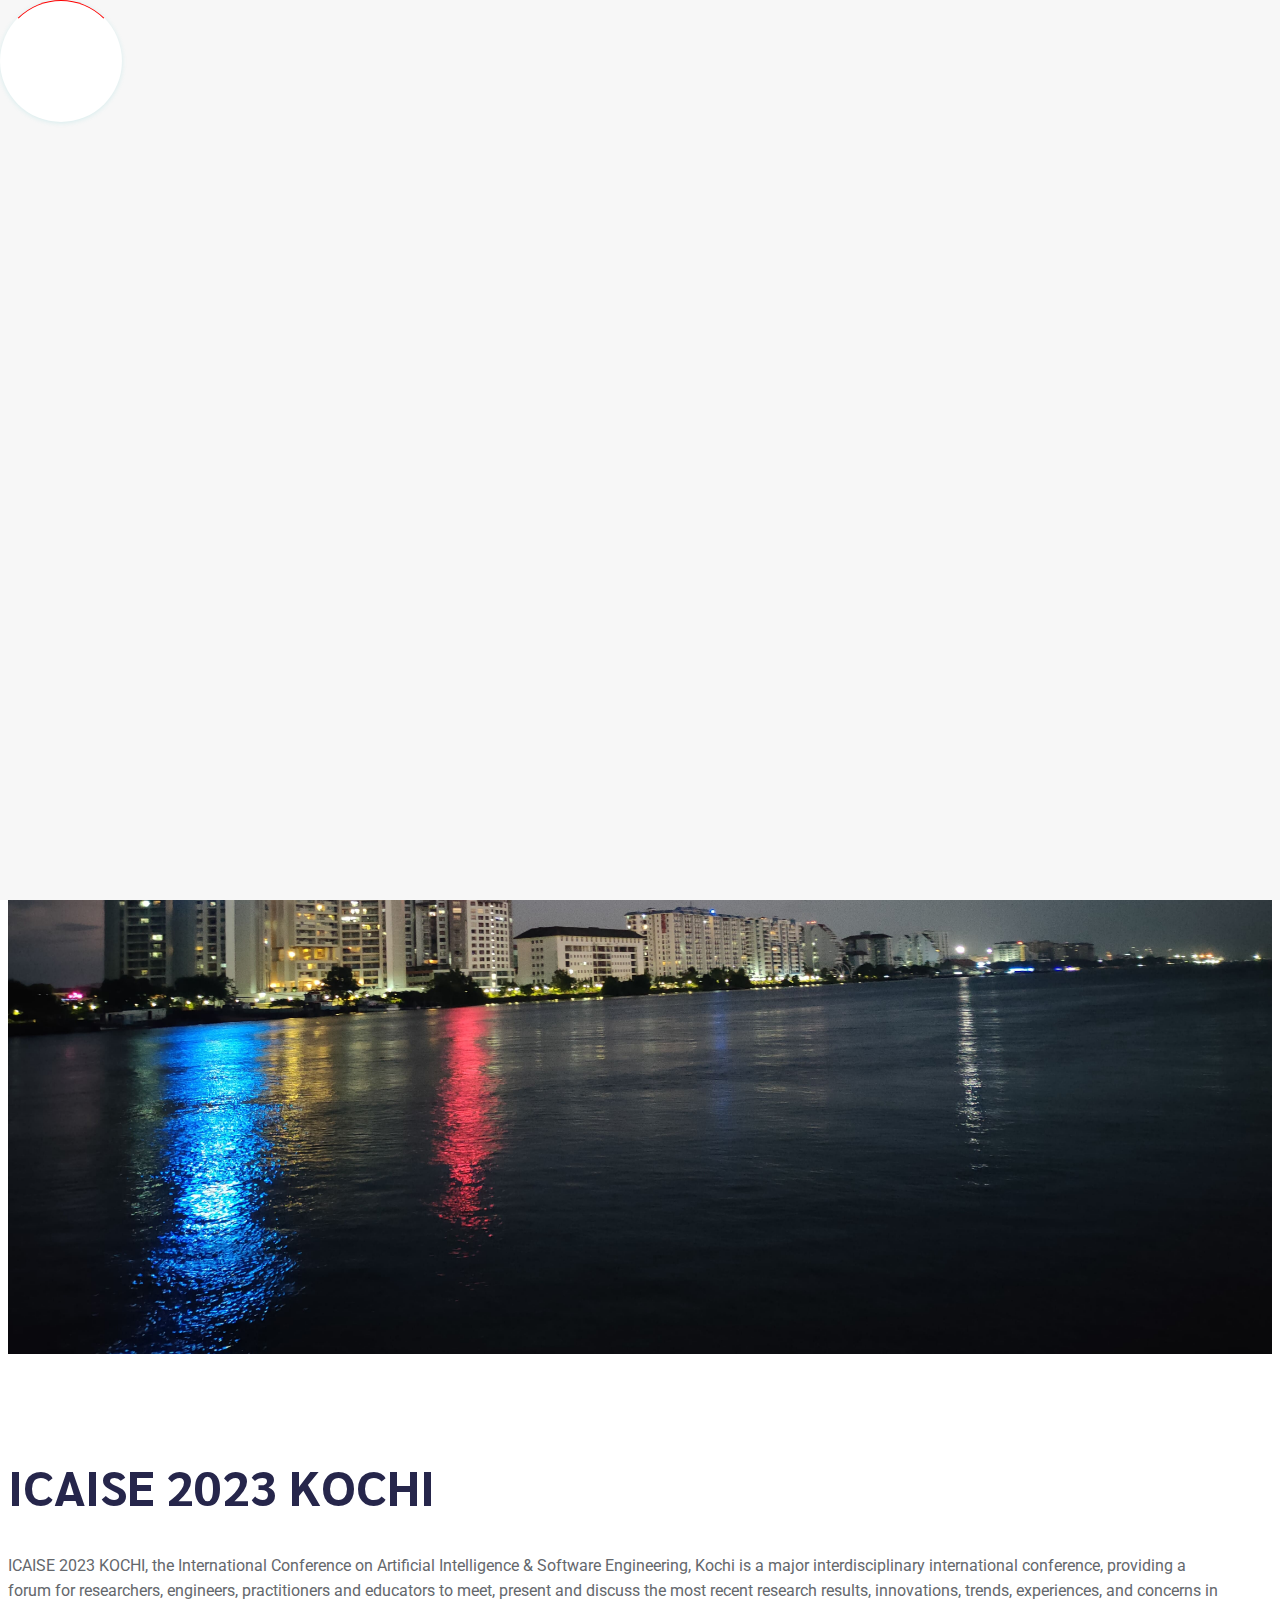
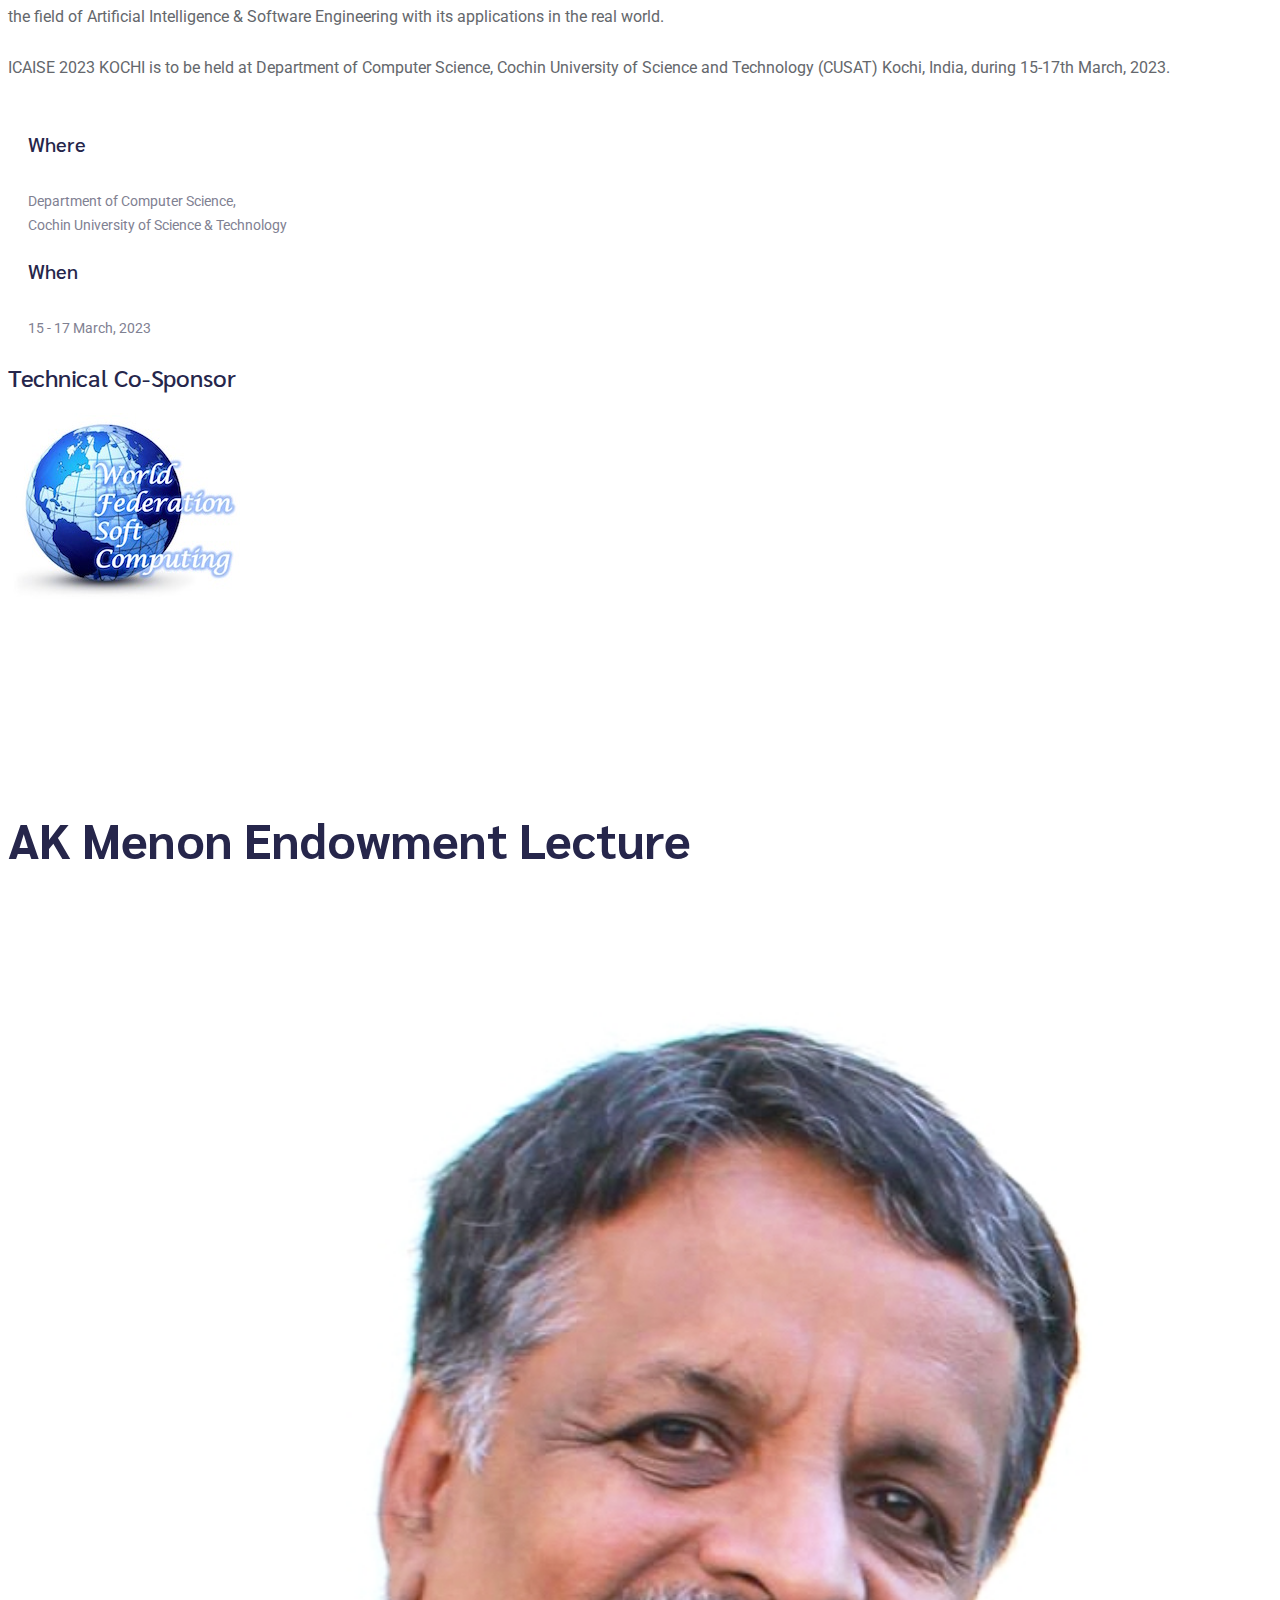
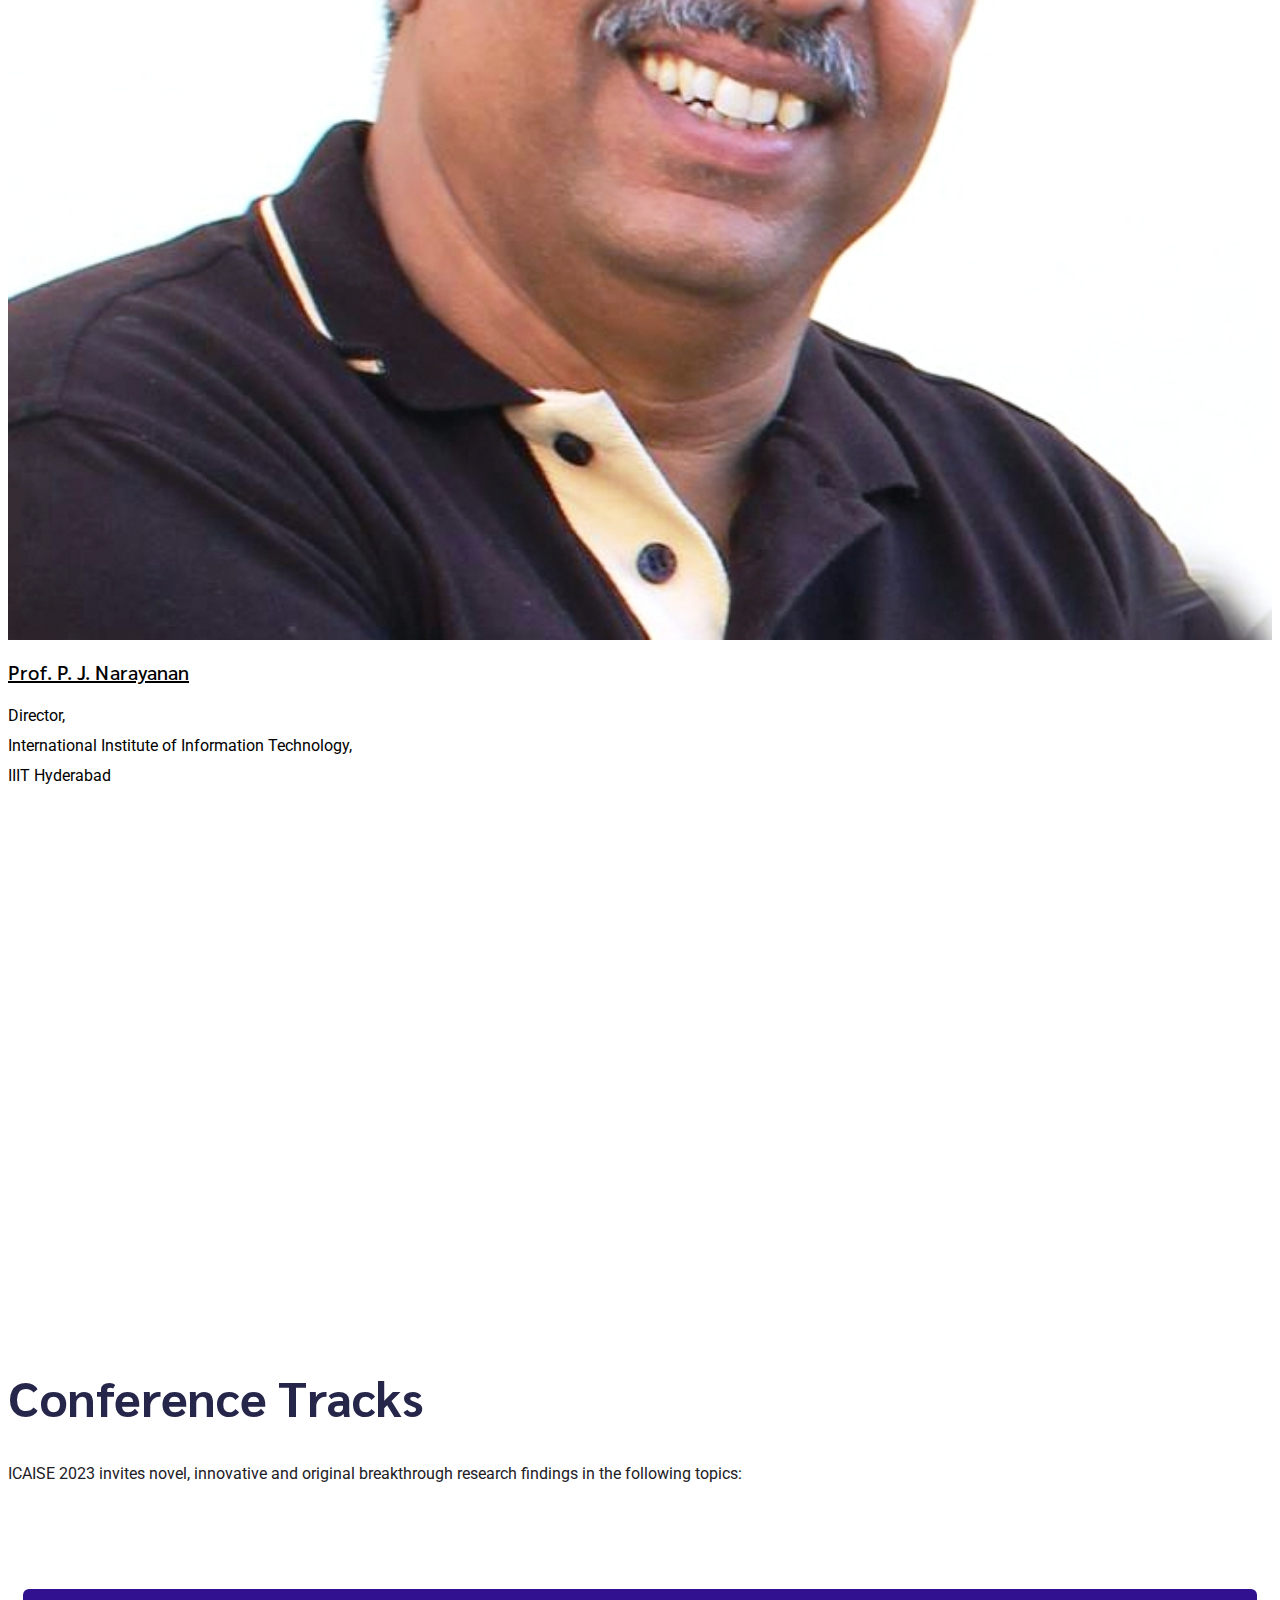
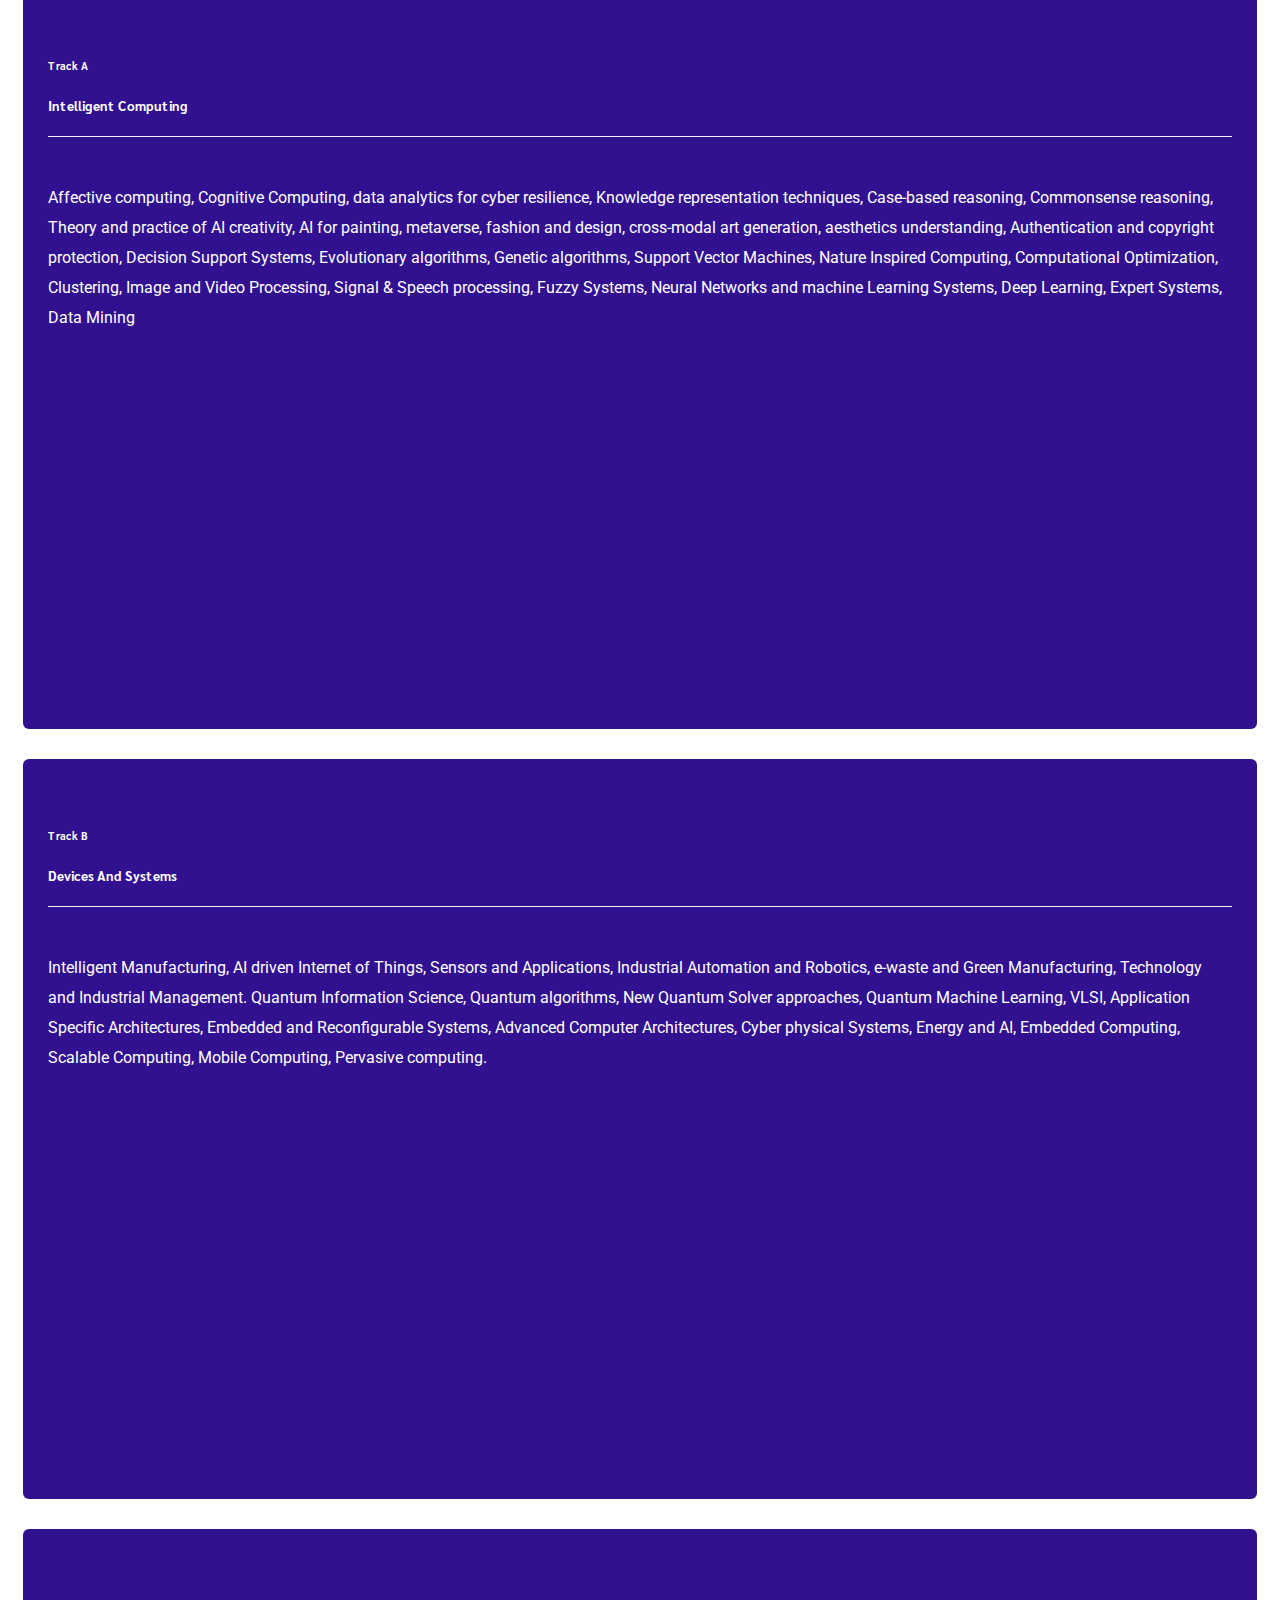
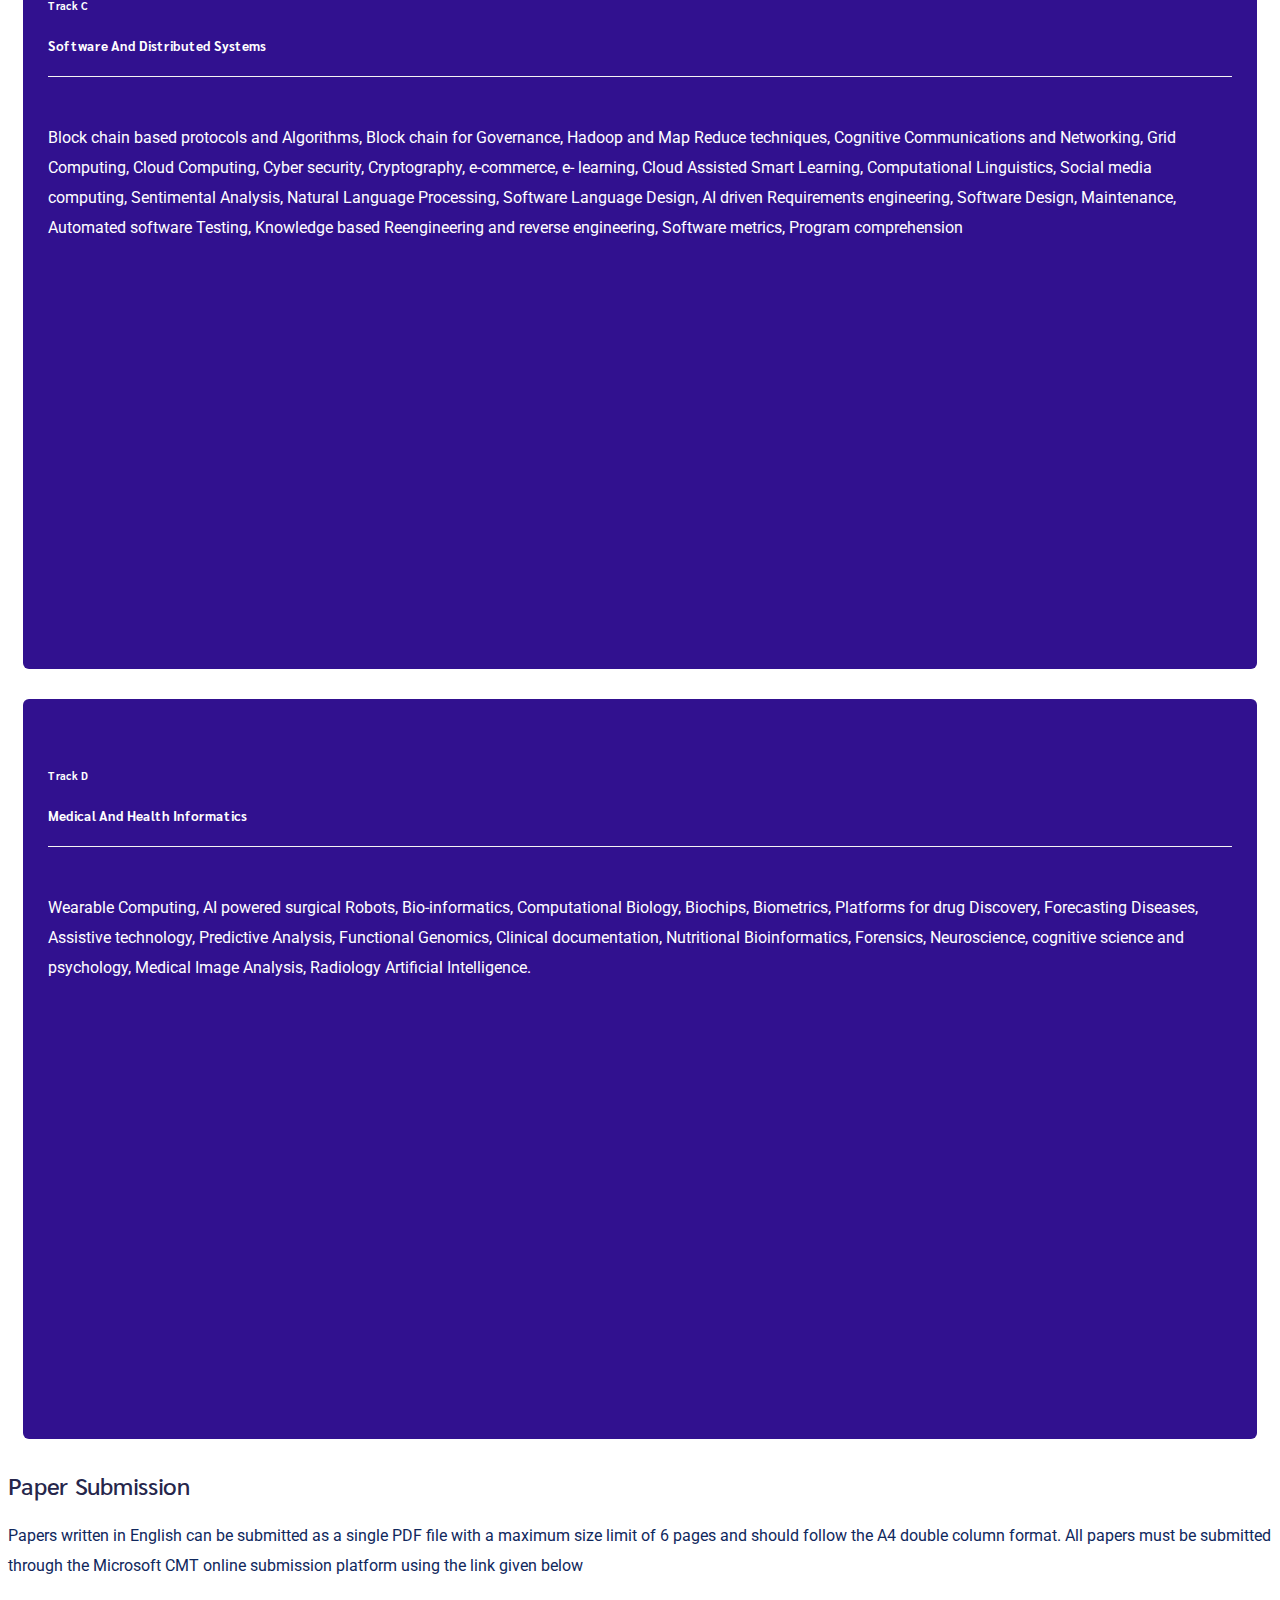
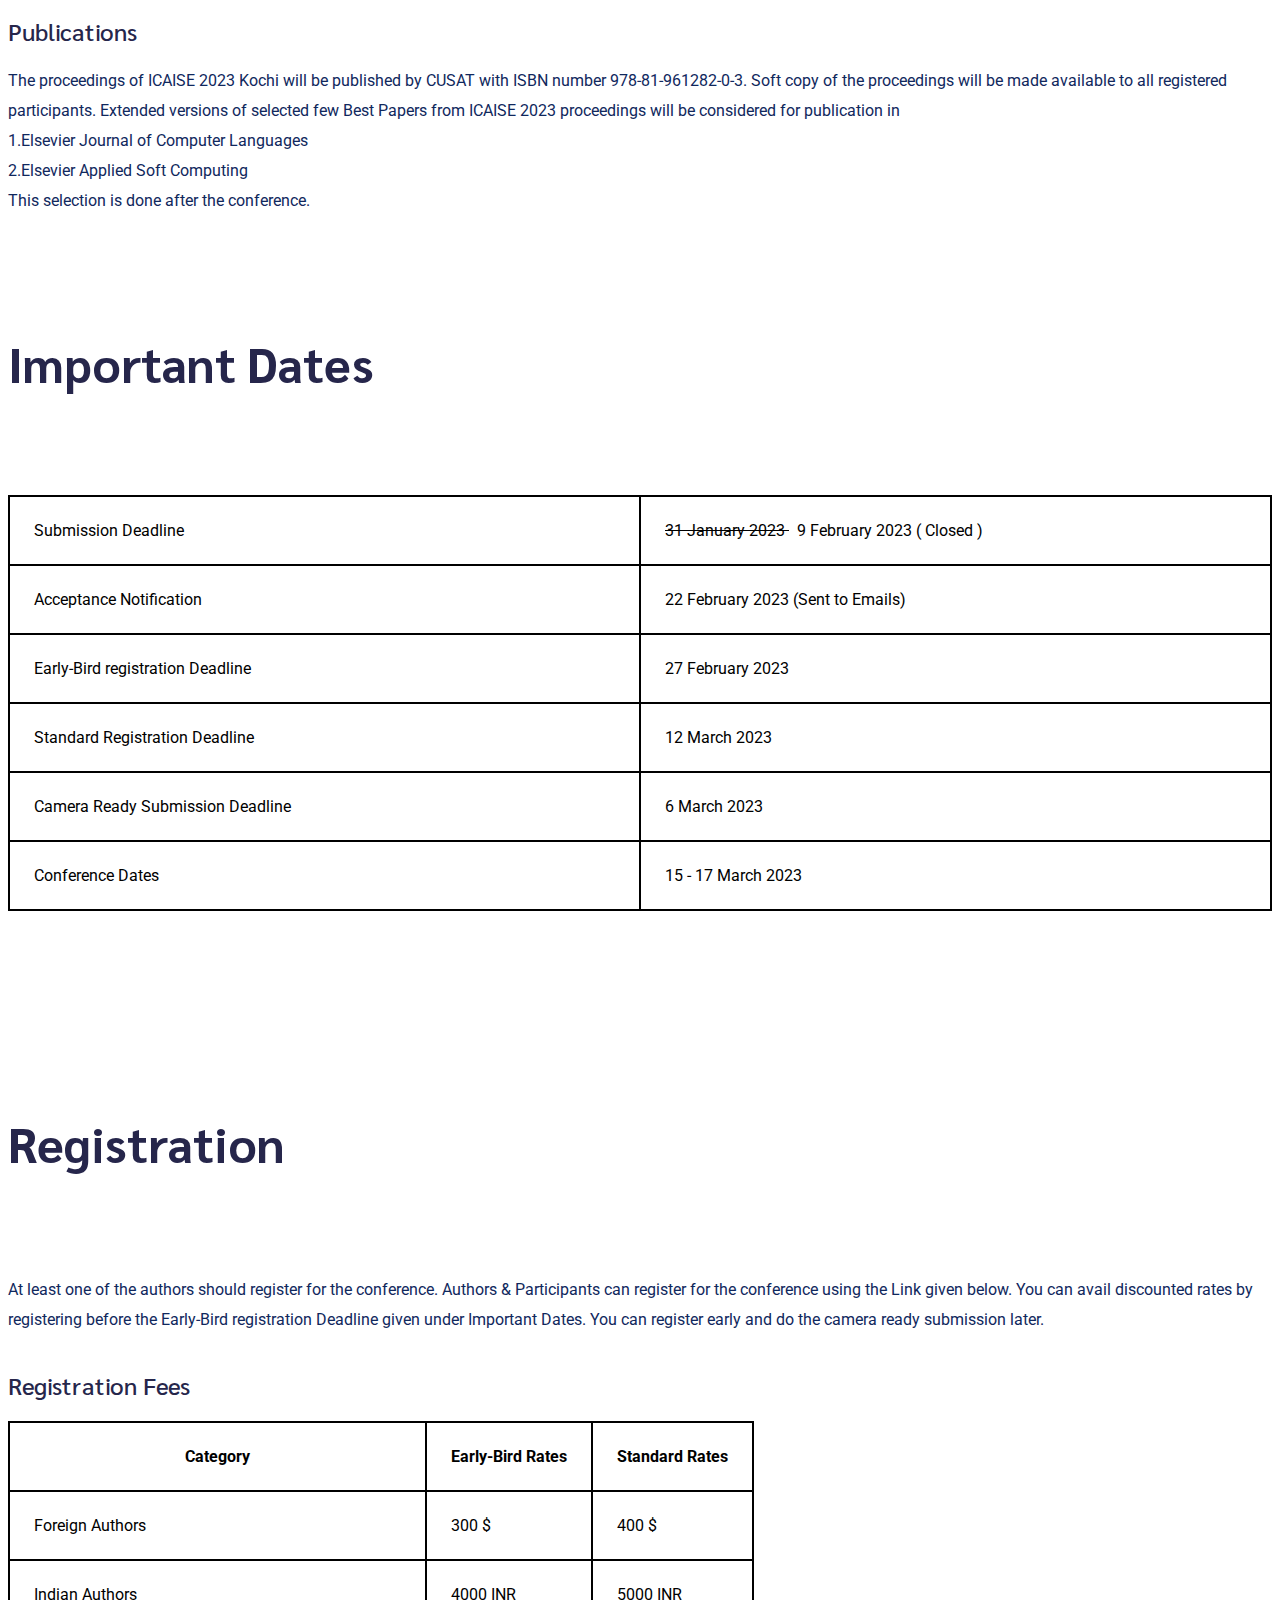
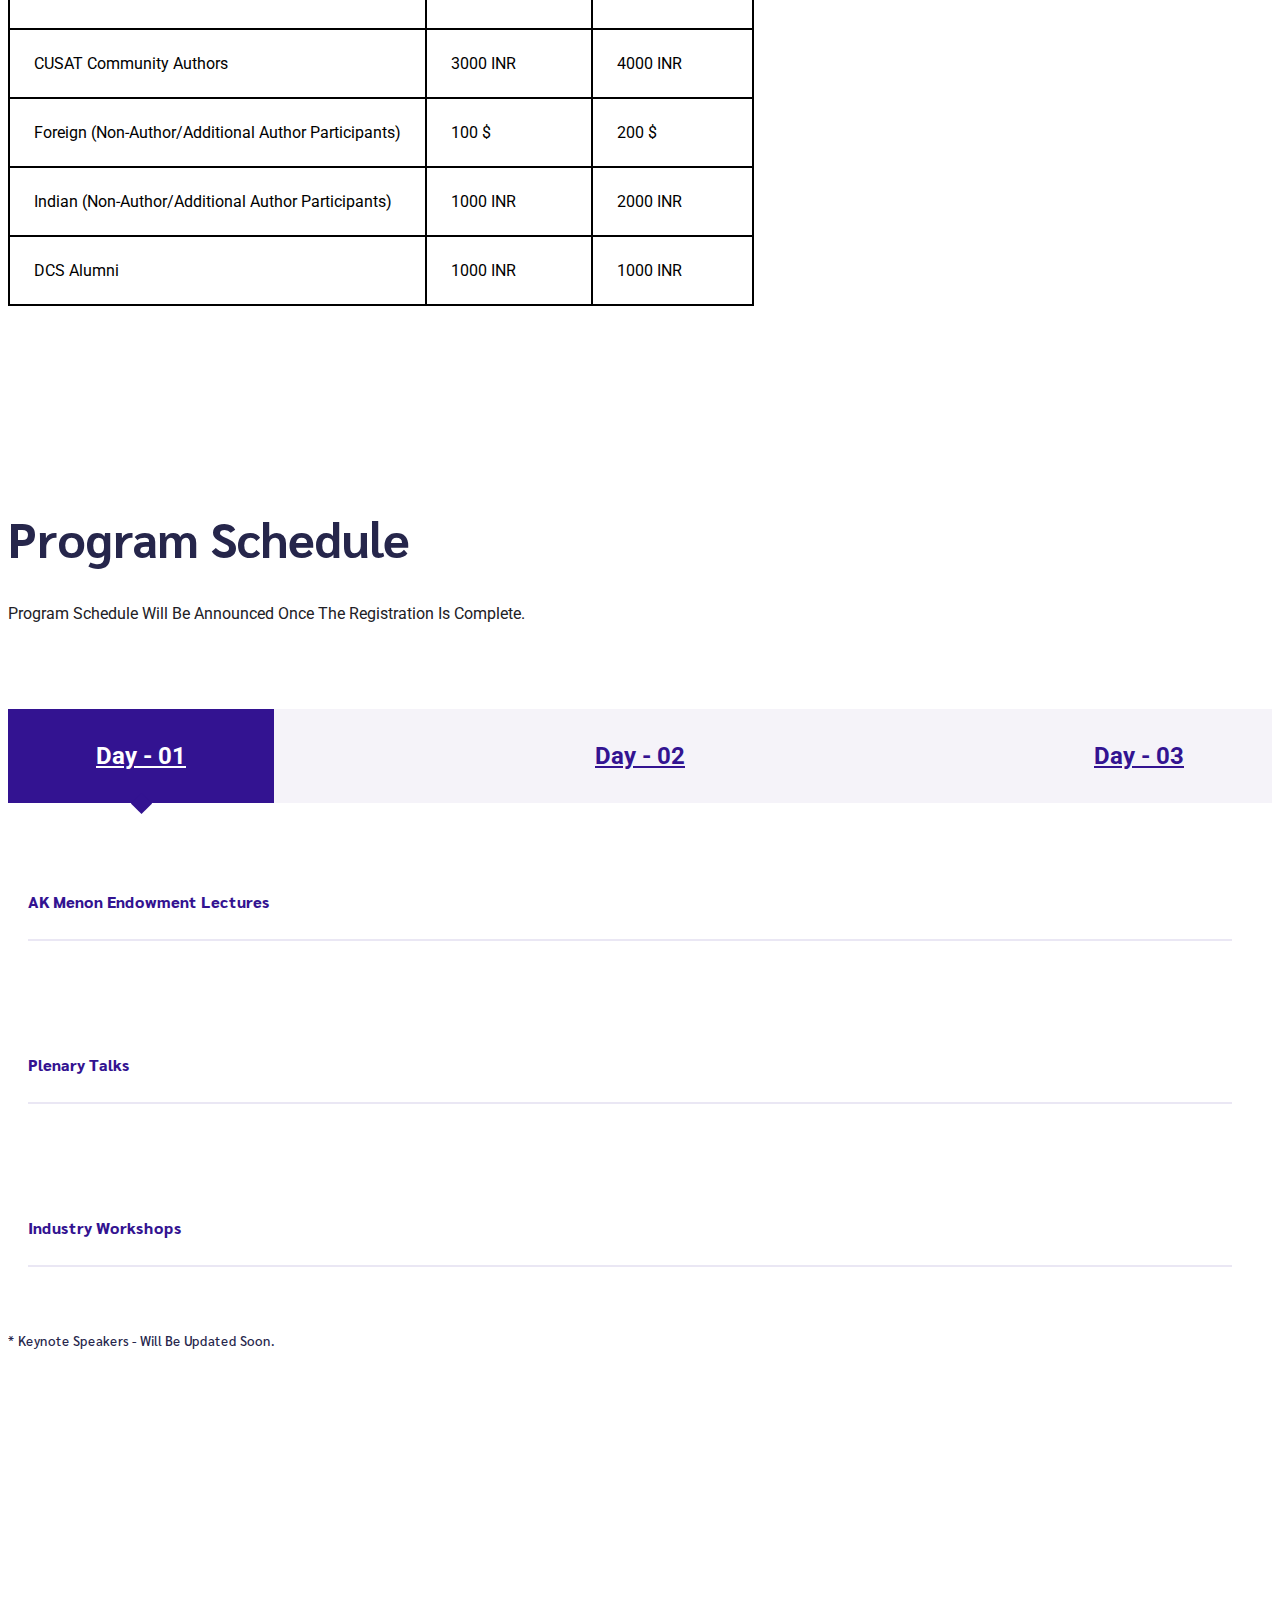
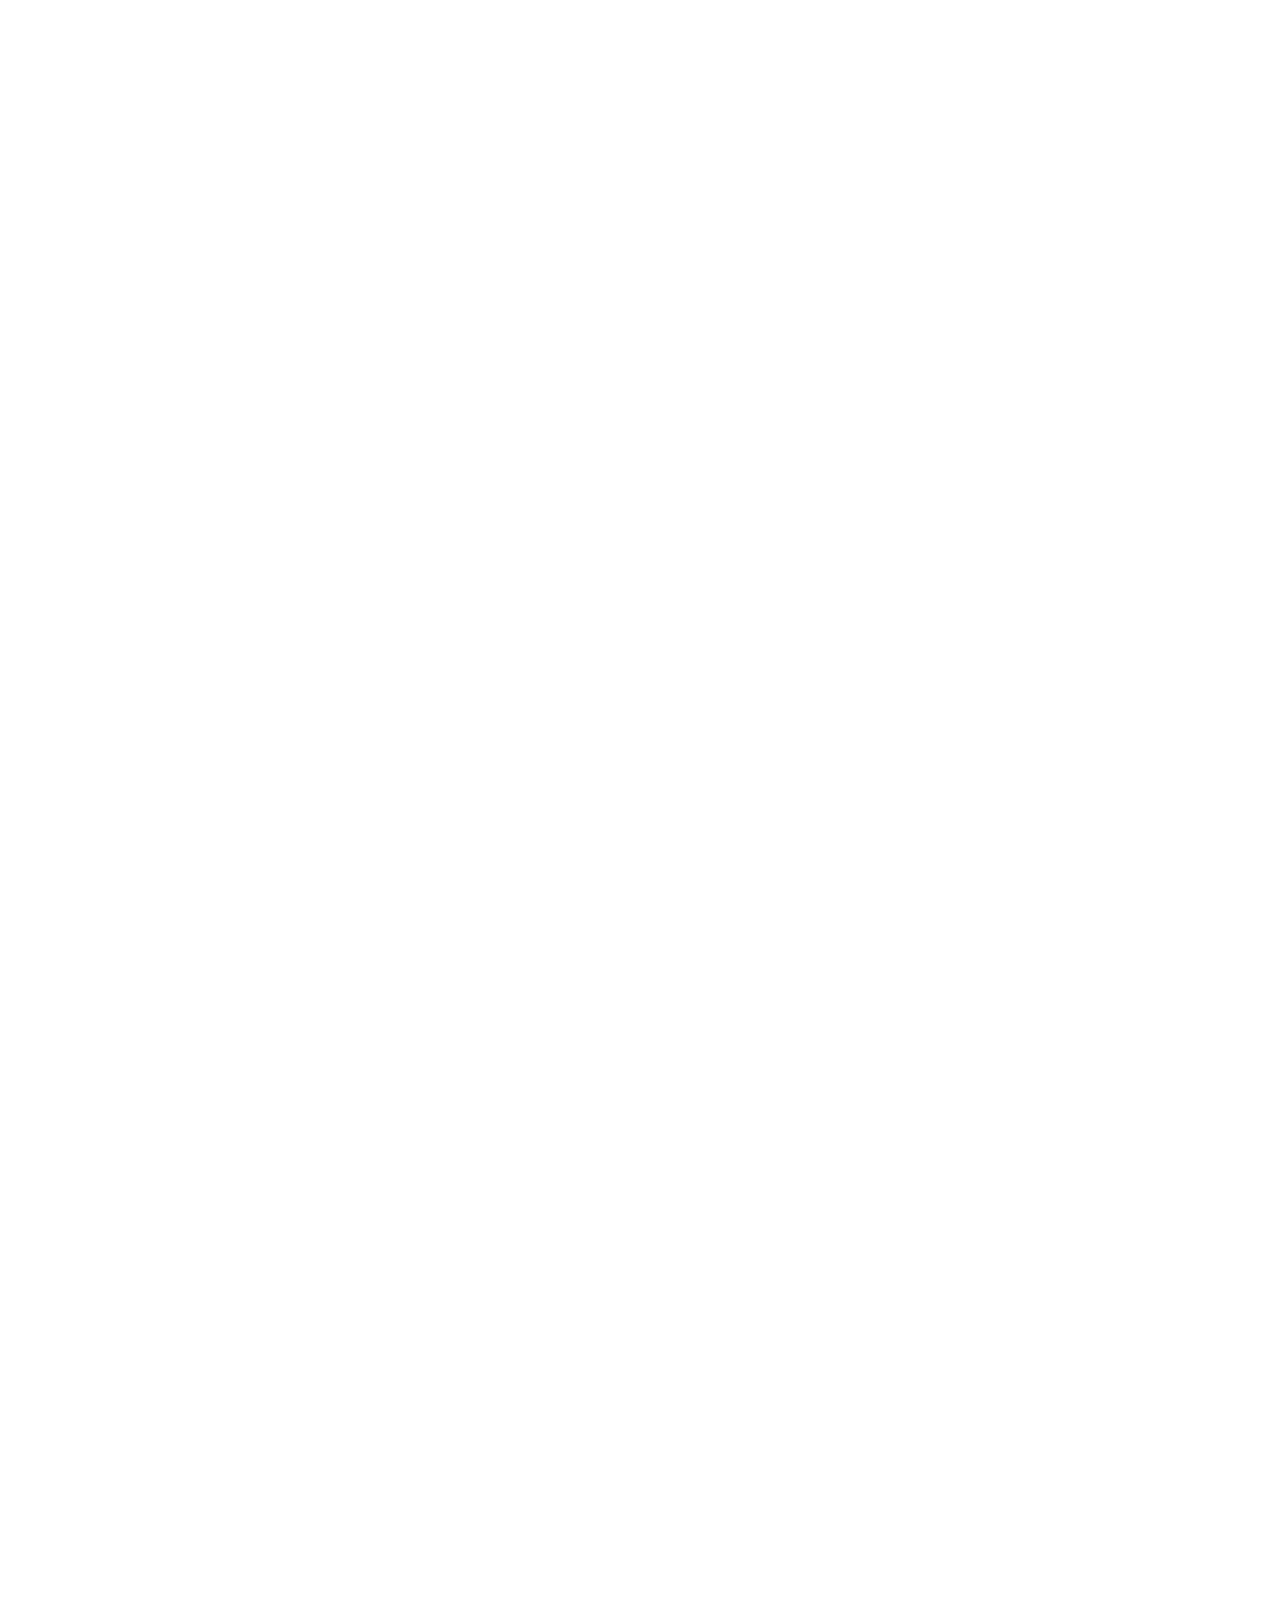
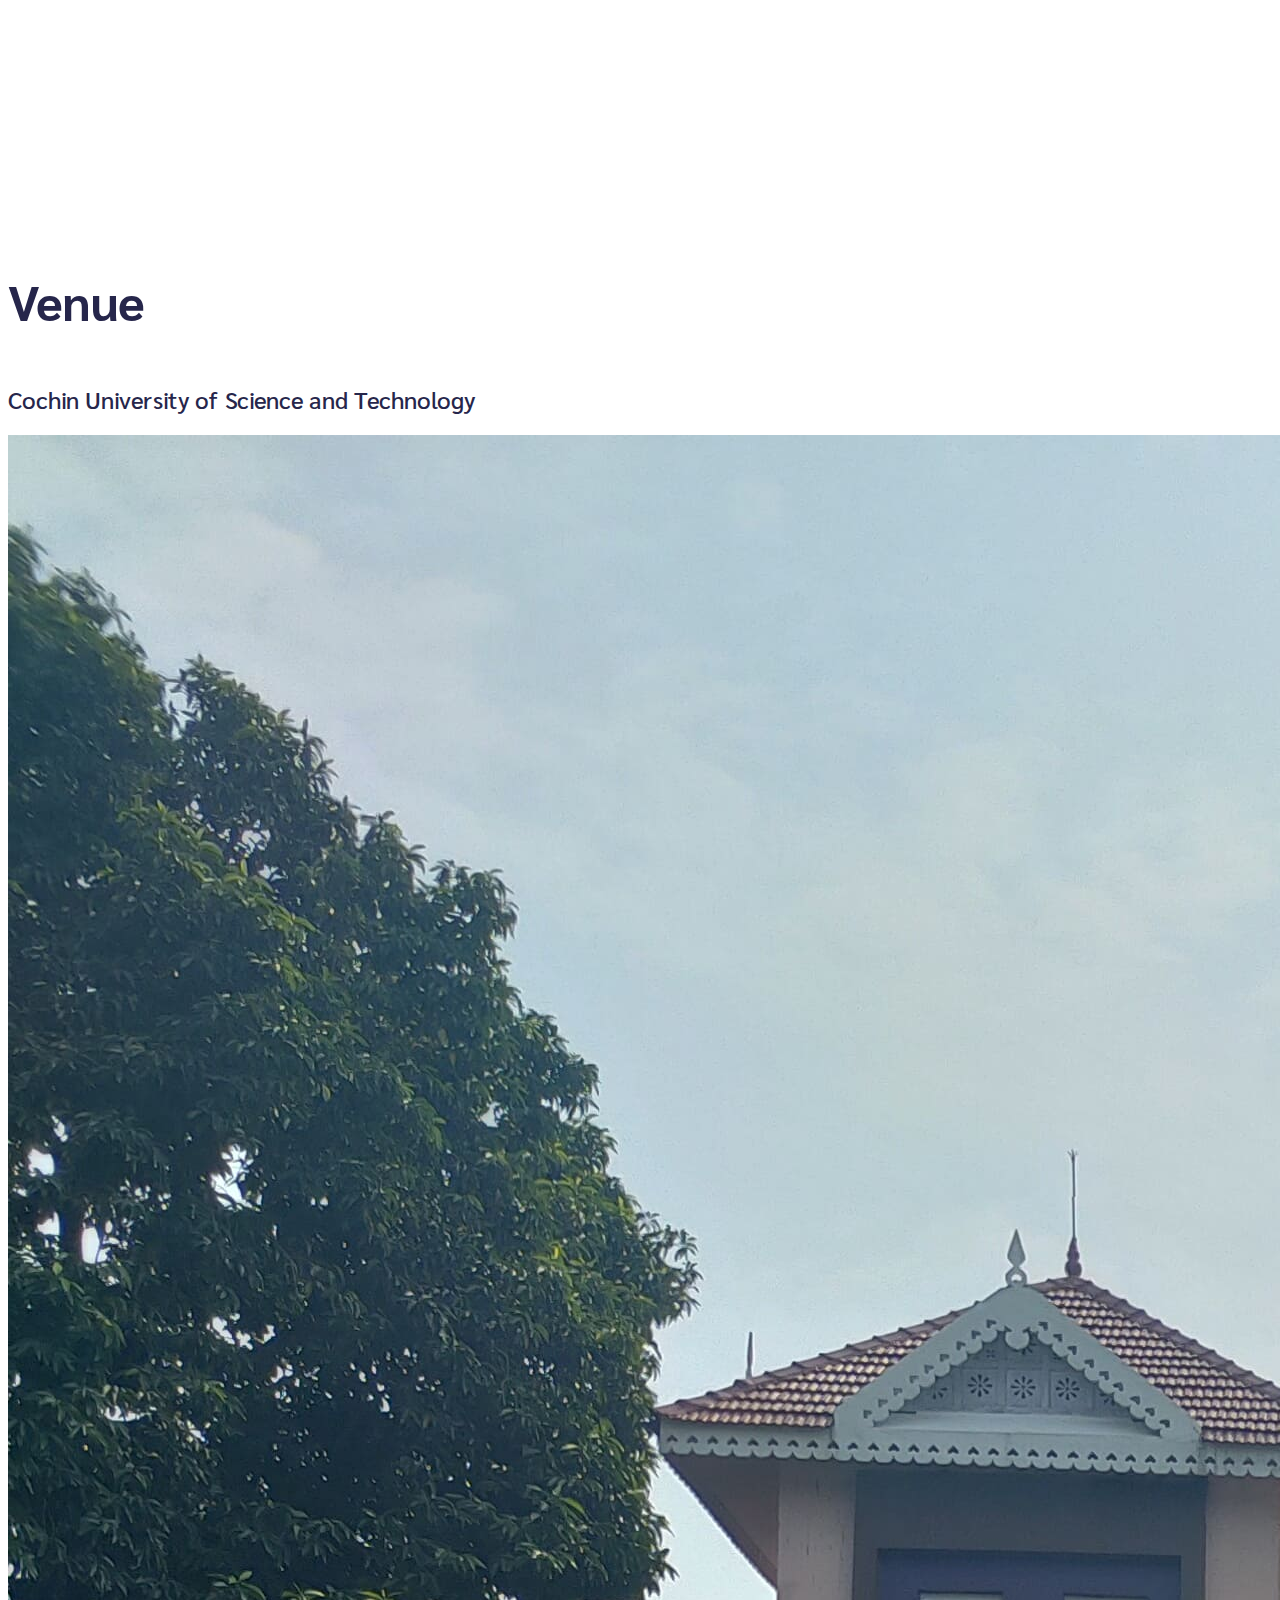
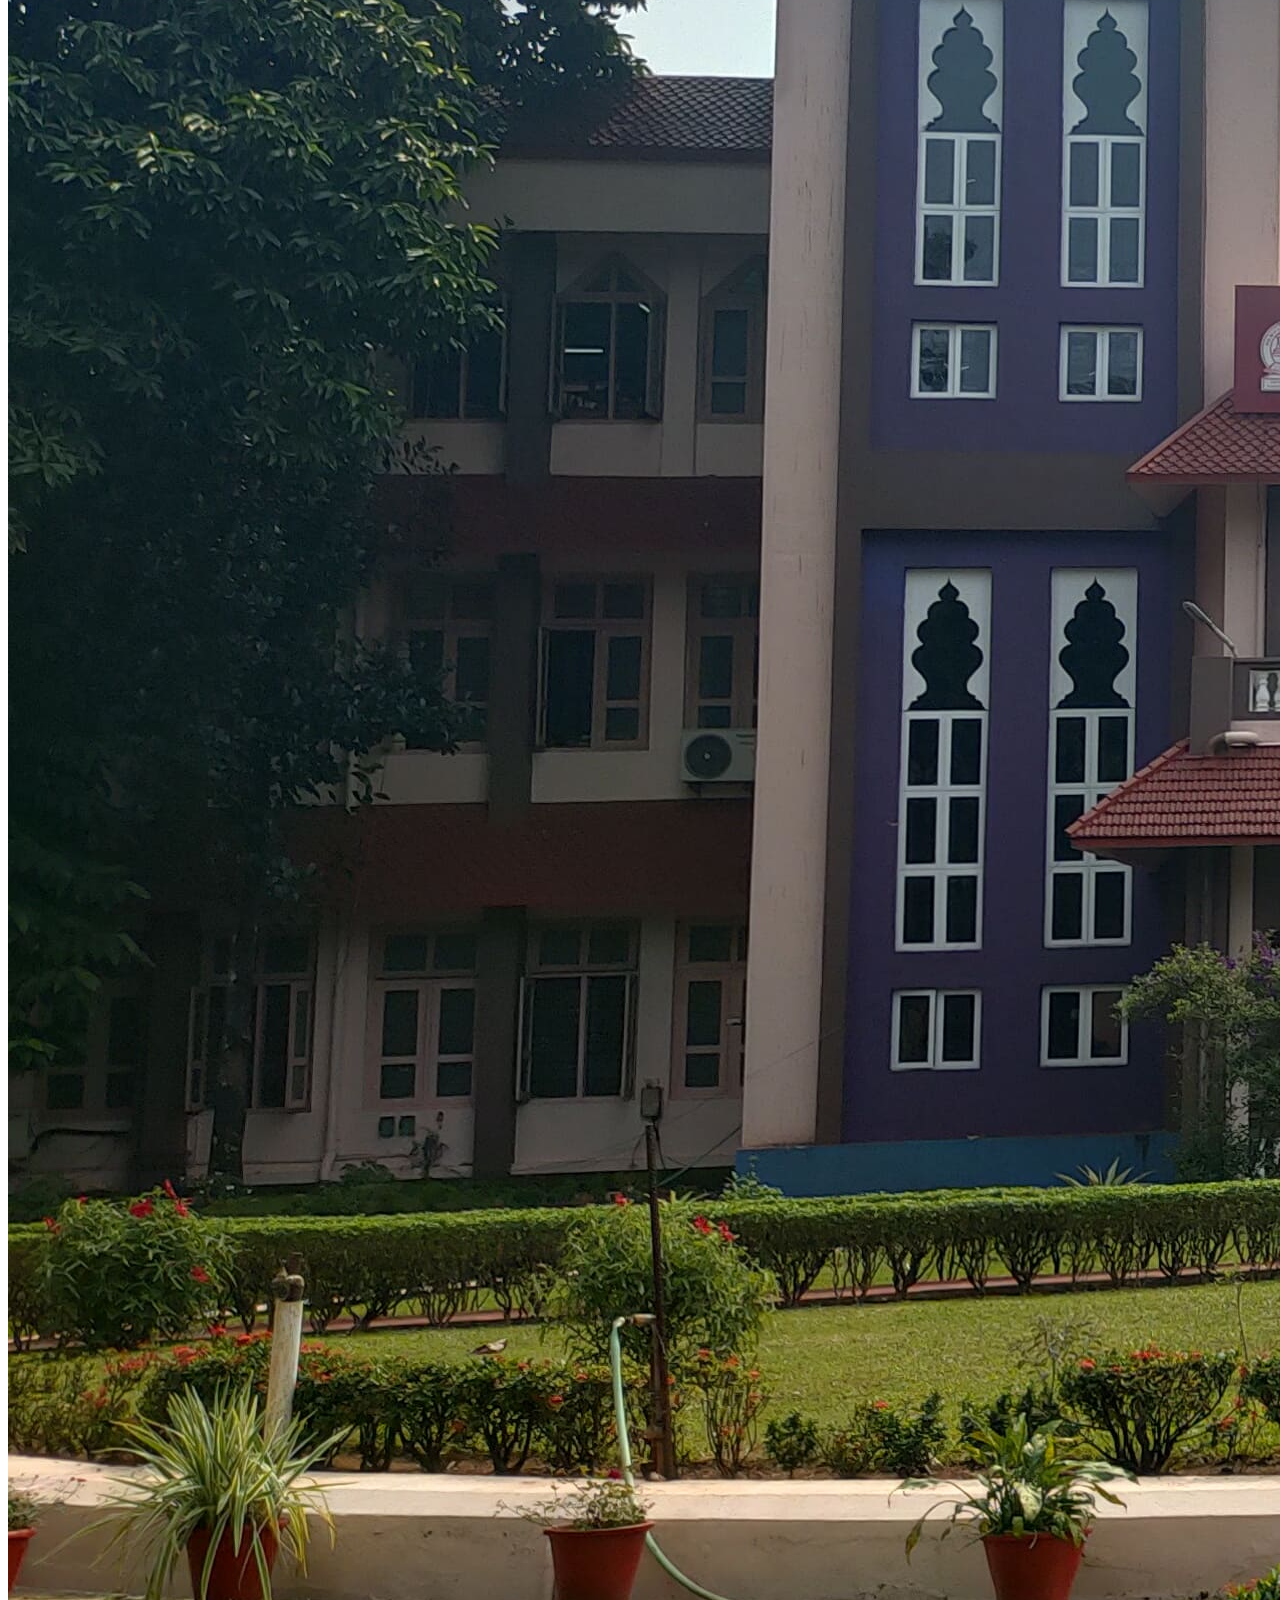
==== commit 8b2198a8: "added albums page" ====
--- a/index.html
+++ b/index.html
@@ -6,7 +6,6 @@
     <title> ICAISE 2023 | DCS CUSAT </title>
     <meta name="description" content="">
     <meta name="viewport" content="width=device-width, initial-scale=1">
-    <link rel="manifest" href="site.webmanifest">
 
 	<!-- CSS here -->
 	<link rel="stylesheet" href="assets/css/bootstrap.min.css">
@@ -580,6 +579,133 @@
     <!-- speakers End -->
     <!--? Pricing Card Start -->
 
+
+
+    <section class="accordion fix section-padding2" id="schedule">
+        <div class="container">
+            <div class="row justify-content-center">
+                <div class="col-12">
+                    <!-- Section Tittle -->
+                    <div class="section-tittle text-center mb-80">
+                        <h2>Program Schedule</h2>
+                        <p style="text-transform: capitalize;">Program Schedule will be announced once the Registration is complete.</p>
+                    </div> 
+                </div>
+            </div>
+            <div class="row ">
+               <div class="col-lg-11">
+                    <div class="properties__button mb-40 d-flex justify-content-center">
+                        <!--Nav Button  -->
+                        <nav>                                                                         
+                            <div class="nav nav-tabs d-flex justify-content-center" id="nav-tab" role="tablist">
+                                <a class="nav-item nav-link active" id="nav-home-tab" data-toggle="tab" href="#nav-home" role="tab" aria-controls="nav-home" aria-selected="true">Day - 01</a>
+                                <a class="nav-item nav-link" id="nav-profile-tab" data-toggle="tab" href="#nav-profile" role="tab" aria-controls="nav-profile" aria-selected="false"> Day - 02</a>
+                                <a class="nav-item nav-link" id="nav-contact-tab" data-toggle="tab" href="#nav-contact" role="tab" aria-controls="nav-contact" aria-selected="false"> Day - 03 </a>
+                            </div>
+                        </nav>
+                        <!--End Nav Button  -->
+                    </div>
+               </div>
+            </div>
+        </div>
+        <div class="container">
+            <!-- Nav Card -->
+            <div class="tab-content" id="nav-tabContent">
+                <!-- card one -->
+                <div class="tab-pane fade show active" id="nav-home" role="tabpanel" aria-labelledby="nav-home-tab">
+                   <div class="row">
+                        <div class="col-lg-11">
+                            <div class="accordion-wrapper">
+                                <div class="accordion" id="accordionExample">
+                                    <!-- single-one -->
+                                    <div class="card">
+                                        <div class="card-header" id="headingTwo">
+                                            <h2 class="mb-0">
+                                                <a href="#" class="btn-link collapsed" data-toggle="collapse" data-target="#collapseTwo" aria-expanded="false" aria-controls="collapseTwo">
+                                                    <span>AK Menon Endowment Lectures</span>
+                                                    <!-- <p>Tutorials/ AK Menon Endowment Lectures</p> -->
+                                                </a> 
+                                            </h2>
+                                        </div>
+                                        <!-- <div id="collapseTwo" class="collapse show" aria-labelledby="headingTwo" data-parent="#accordionExample">
+                                            <div class="card-body d-flex">
+                                                <div class="col-4 col-md-4 col-lg-2">
+                                                    <img src="assets/img/speakers/Dr PJ Narayanan  Photo.jpg" class="img-fluid rounded" alt="">
+                                                </div>
+                                                <div class="col-8">
+                                                    Prof. P. J. Narayanan <br>
+                                                    Director, <br>
+                                                    International Institute of Information Technology, <br>
+                                                    IIIT Hyderabad <br>
+                                                </div>
+                                            </div>
+                                        </div> -->
+                                        
+                                    </div>
+                                </div>
+                            </div>
+                        </div>
+                   </div>
+                </div>
+                <!-- Card two -->
+                <div class="tab-pane fade" id="nav-profile" role="tabpanel" aria-labelledby="nav-profile-tab">
+                    <div class="row">
+                        <div class="col-lg-11">
+                            <div class="accordion-wrapper">
+                                <div class="accordion" id="accordionExample">
+                                    <!-- single-one -->
+                                    <div class="card">
+                                        <div class="card-header" id="headingTwo">
+                                            <h2 class="mb-0">
+                                                <a href="#" class="btn-link collapsed" data-toggle="collapse" data-target="#collapseTwo2" aria-expanded="false" aria-controls="collapseTwo2">
+                                                    <span>Plenary Talks</span>
+                                                    <!-- <p>Plenary Talks</p> -->
+                                                </a> 
+                                            </h2>
+                                        </div>
+                                        <!-- <div id="collapseTwo2" class="collapse show" aria-labelledby="headingTwo" data-parent="#accordionExample">
+                                            <div class="card-body">
+                                                There arge many variations ohf passages of sorem gpsum ilable, but the majority have suffered alteration in some form, by ected humour, or randomised words whi.rere arge many variations ohf passages of sorem gpsum ilable.
+                                            </div>
+                                        </div> -->
+                                    </div>
+                                </div>
+                            </div>
+                        </div>
+                    </div>
+                </div>
+                <!-- Card three -->
+                <div class="tab-pane fade" id="nav-contact" role="tabpanel" aria-labelledby="nav-contact-tab">
+                    <div class="row">
+                            <div class="col-lg-11">
+                                <div class="accordion-wrapper">
+                                    <div class="accordion" id="accordionExample">
+                                        <!-- single-one -->
+                                        <div class="card">
+                                            <div class="card-header" id="headingTwo">
+                                                <h2 class="mb-0">
+                                                    <a href="#" class="btn-link collapsed" data-toggle="collapse" data-target="#collapseTwo01" aria-expanded="false" aria-controls="collapseTwo01">
+                                                        <span>Industry Workshops</span>
+                                                        <!-- <p>Industry Workshops</p> -->
+                                                    </a> 
+                                                </h2>
+                                            </div>
+                                            <!-- <div id="collapseTwo01" class="collapse show" aria-labelledby="headingTwo" data-parent="#accordionExample">
+                                                <div class="card-body">
+                                                    There arge many variations ohf passages of sorem gpsum ilable, but the majority have suffered alteration in some form, by ected humour, or randomised words whi.rere arge many variations ohf passages of sorem gpsum ilable.
+                                                </div>
+                                            </div> -->
+                                        </div>
+                                    </div>
+                                </div>
+                            </div>
+                    </div>
+                </div>
+            <!-- End Nav Card -->
+            </div>
+            <h5 style="text-transform: capitalize;">* Keynote Speakers &hyphen; will be updated Soon.</h5>
+        </div>
+    </section>
 
 
     <!-- Pricing Card End -->
--- a/assets/css/style.css
+++ b/assets/css/style.css
@@ -5,3 +5,7 @@
 .pricing-card-area .single-card .card-top span{color:#222;font-size:16px;margin-bottom:8px;display:inline-block}.pricing-card-area .single-card .card-top h4{color:#222;font-size:30px;font-weight:800;margin-bottom:26px;padding-right:3px}.pricing-card-area .single-card .card-bottom ul li{color:#717081;font-weight:300;margin-bottom:16px;font-size:16px}.pricing-card-area .single-card .card-bottom ul li:last-child{margin-bottom:45px}
 
 .pricing-card-area .single-card.active{background:#31118f;transform:scale(1.2)}@media only screen and (min-width: 576px) and (max-width: 767px){.pricing-card-area .single-card.active{transform:scale(1)}}@media (max-width: 575px){.pricing-card-area .single-card.active{transform:scale(1)}}.pricing-card-area .single-card.active .card-top{border-bottom:1px solid #fff}.pricing-card-area .single-card.active .card-top span{color:#fff}.pricing-card-area .single-card.active .card-top h4{color:#fff}.pricing-card-area .single-card.active .card-bottom ul li{color:#fff}.pricing-card-area .single-card.active .card-bottom .black-btn{background:#fff;color:#331391 !important}.pricing-card-area .single-card.active .card-bottom .black-btn::before{background:#000}.pricing-card-area .single-card:hover{background:#31118f}.pricing-card-area .single-card:hover .card-top{border-bottom:1px solid #fff}.pricing-card-area .single-card:hover .card-top span{color:#fff}.pricing-card-area .single-card:hover .card-top h4{color:#fff}.pricing-card-area .single-card:hover .card-bottom ul li{color:#fff}.pricing-card-area .single-card:hover .card-bottom .black-btn{padding:14px 35px;background:#fff;color:#331391 !important}@media only screen and (min-width: 992px) and (max-width: 1199px){.work-company .single-logo img{width:100%}}@media only screen and (min-width: 768px) and (max-width: 991px){.accordion{padding-bottom:100px}}@media only screen and (min-width: 576px) and (max-width: 767px){.accordion{padding-bottom:30px}}@media (max-width: 575px){.accordion{padding-bottom:30px}}.accordion .accordion-wrapper{background:#fff;padding:22px 40px 45px 20px}@media (max-width: 575px){.accordion .accordion-wrapper{padding:22px 29px 45px 20px}}@media only screen and (min-width: 576px) and (max-width: 767px){.accordion .accordion-wrapper{padding:22px 35px 45px 20px}}.accordion .accordion-wrapper .card-header{padding:0;border-radius:0;background:none;border:0}.accordion .accordion-wrapper .card-header a{padding:25px 30px 25px 0px;color:#222222;font-size:16px;font-weight:500;display:block;text-decoration:none;border:0;line-height:1.5}.accordion .accordion-wrapper .card{margin-bottom:0px;border-radius:0;background:none;border:0}.accordion .accordion-wrapper .card:last-child{margin-bottom:0px}.accordion .accordion-wrapper .card-body{background:none;padding-bottom:0px;color:#7f8192;padding:25px 255px 25px 0;line-height:30px;font-size:16px;font-weight:300;cursor:pointer}@media only screen and (min-width: 576px) and (max-width: 767px){.accordion .accordion-wrapper .card-body{padding:25px 0px 25px 0}}@media (max-width: 575px){.accordion .accordion-wrapper .card-body{padding:25px 0px 25px 0}}.accordion .accordion-wrapper .card-header h2 a::after{position:absolute;top:31px;font-size:15px;color:#222222;right:29px;content:"\e64b";font-family:'themify';-webkit-transition:all .4s ease-out 0s;-moz-transition:all .4s ease-out 0s;-ms-transition:all .4s ease-out 0s;-o-transition:all .4s ease-out 0s;transition:all .4s ease-out 0s;transform:rotate(180deg)}@media only screen and (min-width: 768px) and (max-width: 991px){.accordion .accordion-wrapper .card-header h2 a::after{right:-12px}}@media only screen and (min-width: 576px) and (max-width: 767px){.accordion .accordion-wrapper .card-header h2 a::after{right:-7px}}@media (max-width: 575px){.accordion .accordion-wrapper .card-header h2 a::after{right:-7px}}.accordion .accordion-wrapper .card-header h2 a.collapsed::after{content:"";transform:rotate(0deg)}.accordion .accordion-wrapper .card-header a.btn-link{border-bottom:2px solid #eae7f4}.accordion .accordion-wrapper .card-header a.collapsed{color:#222222;font-size:16px;font-weight:500}.accordion .accordion-wrapper .card-header a span{color:#331391;font-size:16px;font-weight:800}.accordion .nav-tabs{margin-bottom:15px;padding-bottom:0px;position:relative;border:0;display:flex;justify-content:center;justify-content:space-between;background:#f5f3f9}.accordion .nav-tabs .nav-link{position:relative;background:transparent;padding:33px 88px;border-radius:0;border:0;color:#212025}@media only screen and (min-width: 992px) and (max-width: 1199px){.accordion .nav-tabs .nav-link{padding:33px 60px}}@media only screen and (min-width: 768px) and (max-width: 991px){.accordion .nav-tabs .nav-link{padding:15px 39px}}@media only screen and (min-width: 576px) and (max-width: 767px){.accordion .nav-tabs .nav-link{padding:33px 76px}}@media (max-width: 575px){.accordion .nav-tabs .nav-link{padding:8px 21px;margin-bottom:20px}}.accordion .nav-tabs .nav-link::after{position:absolute;height:15px;width:15px;background:#331391;content:"";left:0;right:0;margin:auto;bottom:-8px;-webkit-transform:rotate(45deg);-ms-transform:rotate(45deg);transform:rotate(45deg);opacity:0;visibility:hidden}.accordion .nav-tabs .nav-item{display:block;color:#331391;font-size:24px;font-weight:700}@media (max-width: 575px){.accordion .nav-tabs .nav-item{font-size:18px}}.accordion .nav-tabs .nav-item.show .nav-link,.accordion .nav-tabs .nav-link.active{background:#331391;color:#fff;-webkit-transition:all 0s ease-out 0s;-moz-transition:all 0s ease-out 0s;-ms-transition:all 0s ease-out 0s;-o-transition:all 0s ease-out 0s;transition:all 0s ease-out 0s}.accordion .nav-tabs .nav-item.show .nav-link:after,.accordion .nav-tabs .nav-link.active:after{opacity:1;visibility:visible}.accordion .nav-tabs .nav-link:focus,.accordion .nav-tabs .nav-link:hover{border:0}.about-low-area{position:relative}.about-low-area .about-caption p{font-size:16px;color:#64676c;line-height:1.6;margin-bottom:43px;padding-right:50px}@media only screen and (min-width: 992px) and (max-width: 1199px){.about-low-area .about-caption p{padding-right:20px}}@media only screen and (min-width: 576px) and (max-width: 767px){.about-low-area .about-caption p{padding-right:0px}}@media (max-width: 575px){.about-low-area .about-caption p{padding-right:0px}}.about-low-area .single-caption{display:flex;align-items:center}.about-low-area .single-caption .caption-icon span{color:#212025;font-size:35px;margin-bottom:0;display:block}.about-low-area .single-caption .caption{padding-left:20px}.about-low-area .single-caption .caption h5{color:#26264b;font-size:20px;font-weight:500}.about-low-area .single-caption .caption p{color:#7f8192;font-size:14px;margin-bottom:0px;display:block;line-height:1.7}@media only screen and (min-width: 768px) and (max-width: 991px){.about-low-area .about-img{padding-top:50px}}@media only screen and (min-width: 576px) and (max-width: 767px){.about-low-area .about-img{padding-top:50px}}@media (max-width: 575px){.about-low-area .about-img{padding-top:50px}}.about-low-area .about-img .about-font-img{position:absolute;z-index:1;left:0;bottom:-73px}@media (max-width: 575px){.about-low-area .about-img .about-font-img img{width:100%}}.about-low-area .about-img .about-back-img{position:absolute;top:0;right:0;z-index:0}@media (max-width: 575px){.about-low-area .about-img .about-back-img img{width:90%}}@media only screen and (min-width: 768px) and (max-width: 991px){.about-low-area .about-img .about-back-img{position:unset}}@media only screen and (min-width: 576px) and (max-width: 767px){.about-low-area .about-img .about-back-img{position:unset}}@media (max-width: 575px){.about-low-area .about-img .about-back-img{position:unset}}@media (max-width: 575px){.about-caption{margin-bottom:35px}}@media (max-width: 575px){.bg-height.pb-160{padding-bottom:100px}}.about-details .about-details-cap h4{font-size:30px;font-family:"Sarabun",sans-serif;font-weight:700;margin-bottom:30px;color:#000a2d;display:inline-block}.about-details .about-details-cap p{color:#464d65;font-size:16px}@media only screen and (min-width: 992px) and (max-width: 1199px){.team-area{padding-top:150px;padding-bottom:150px}}@media only screen and (min-width: 768px) and (max-width: 991px){.team-area{padding-top:100px;padding-bottom:100px}}@media only screen and (min-width: 576px) and (max-width: 767px){.team-area{padding-top:70px;padding-bottom:70px}}@media (max-width: 575px){.team-area{padding-top:70px;padding-bottom:0px}}.team-area .single-team .team-img{overflow:hidden;position:relative}.team-area .single-team .team-img img{width:100%;transform:scale(1);transition:all 0.6s ease-out 0s}.team-area .single-team .team-caption{padding:15px 0px;text-align:center}.team-area .single-team .team-caption h3{margin-bottom:3px}.team-area .single-team .team-caption h3 a{color:#fff;font-weight:500;font-size:20px;text-transform:uppercase}@media only screen and (min-width: 768px) and (max-width: 991px){.team-area .single-team .team-caption h3 a{font-size:18px}}.team-area .single-team .team-caption h3 a:hover{color:#fff}.team-area .single-team .team-caption p{color:#fff}.team-area .single-team .team-caption2 h3 a{color:#331391}.team-area .single-team .team-caption2 h3 a:hover{color:#331391}.team-area .single-team .team-caption2 p{color:#331391}.team-area .single-team:hover .team-img img{transform:scale(1.06)}.team-area .single-team:hover .team-img .team-social a{transform:translateY(0px);opacity:1;visibility:visible}.team-social{position:absolute;bottom:22px;left:0;right:0;text-align:center}.team-social li{display:inline-block}.team-social li a{color:#8ba4b1;width:40px;height:40px;border-radius:50%;font-size:14px;line-height:40px;text-align:center;margin-left:8px;display:inline-block;background:#fff;-webkit-transform:.4s;-ms-transform:.4s;transform:.4s;transform:translateY(60px);opacity:0;visibility:hidden}.team-social li a i{display:inline-block}.team-social li:nth-child(1) a{transition-delay:0.0s}.team-social li:nth-child(2) a{transition-delay:0.1s}.team-social li:nth-child(3) a{transition-delay:0.3s}.footer-area{background:#060018}.footer-area .footer-social2 a:hover{background:#331391;color:#7f7f7f;border:1px solid transparent}.footer-area .footer-pera p{color:#868c98;padding-right:52px;font-size:16px;margin-bottom:50px;line-height:1.8}@media only screen and (min-width: 992px) and (max-width: 1199px){.footer-area .footer-pera p{padding-right:0px}}@media only screen and (min-width: 768px) and (max-width: 991px){.footer-area .footer-pera p{padding-right:0px}}.footer-area .footer-pera.footer-pera2 p{padding:0}.footer-area .footer-tittle h4{color:#ffffff;font-size:20px;margin-bottom:35px;font-weight:500;text-transform:uppercase}.footer-area .footer-tittle ul li{color:#868c98;margin-bottom:9px}.footer-area .footer-tittle ul li P{color:#868c98}.footer-area .footer-tittle ul li a{color:#868c98;font-weight:300}.footer-area .footer-tittle ul li a:hover{color:#fff;padding-left:5px}.footer-area .footer-tittle-bottom span{display:inline-block;color:#fff;font-weight:600;font-size:24px;margin-right:11px}@media (max-width: 575px){.footer-area .footer-tittle-bottom span{font-size:20px}}.footer-area .footer-tittle-bottom p{display:inline-block;color:#fff}.footer-area .footer-form{margin-top:40px}.footer-area .footer-form form{position:relative}.footer-area .footer-form form input{width:100%;height:43px;padding:10px 20px;border:1px solid #fff;border-radius:5px}.footer-area .footer-form form .form-icon button{position:absolute;top:0;right:0;background:none;border:0;cursor:pointer;padding:13px 22px;background:#331391;line-height:1;border-radius:0 3px 3px 0}.footer-area .info.error{color:#331391}.footer-bottom-area{background:#060018;border-top:1px solid #2d3544}.footer-bottom-area .footer-border{padding:33px 0px 20px}.footer-bottom-area .footer-copy-right p{color:#888888;font-weight:300;font-size:16px;line-height:2;margin-bottom:12px}@media (max-width: 575px){.footer-bottom-area .footer-copy-right p{margin-bottom:20px}}@media only screen and (min-width: 768px) and (max-width: 991px){.footer-bottom-area .footer-copy-right p{margin-bottom:20px}}.footer-bottom-area .footer-copy-right p i{color:#331391}.footer-bottom-area .footer-copy-right p a{color:#331391}.footer-bottom-area .footer-copy-right p a:hover{color:#fff}@media only screen and (min-width: 576px) and (max-width: 767px){.footer-bottom-area .footer-social{float:left}}@media (max-width: 575px){.footer-bottom-area .footer-social{float:left}}@media only screen and (min-width: 768px) and (max-width: 991px){.footer-bottom-area .footer-social{float:left}}.footer-bottom-area .footer-social a{color:#fff;font-size:14px;padding-left:25px}.footer-bottom-area .footer-social a i{-webkit-transition:all .4s ease-out 0s;-moz-transition:all .4s ease-out 0s;-ms-transition:all .4s ease-out 0s;-o-transition:all .4s ease-out 0s;transition:all .4s ease-out 0s;transform:rotateY(0deg)}.footer-bottom-area .footer-social a:hover{color:#fff}.footer-bottom-area .footer-social a:hover i{transform:rotateY(180deg)}.footer-wejed{padding-top:120px;padding-bottom:40px}@media only screen and (min-width: 992px) and (max-width: 1199px){.footer-wejed{padding-top:50px;padding-bottom:40px}}@media only screen and (min-width: 768px) and (max-width: 991px){.footer-wejed{padding-top:50px;padding-bottom:40px}}@media only screen and (min-width: 576px) and (max-width: 767px){.footer-wejed{padding-top:50px;padding-bottom:40px}}@media (max-width: 575px){.footer-wejed{padding-top:20px;padding-bottom:40px}}.home-blog-area .home-blog-single{-webkit-transition:all .4s ease-out 0s;-moz-transition:all .4s ease-out 0s;-ms-transition:all .4s ease-out 0s;-o-transition:all .4s ease-out 0s;transition:all .4s ease-out 0s}.home-blog-area .home-blog-single .blog-img-cap .blog-img{overflow:hidden;position:relative}.home-blog-area .home-blog-single .blog-img-cap .blog-img img{width:100%;-webkit-transform:scale 1;-ms-transform:scale 1;transform:scale 1;transition:all 0.5s ease-out 0s}.home-blog-area .home-blog-single .blog-img-cap .blog-img .blog-date{background:#2d3092;padding:15px 34px;display:inline-block;position:absolute;bottom:0;left:0}@media only screen and (min-width: 768px) and (max-width: 991px){.home-blog-area .home-blog-single .blog-img-cap .blog-img .blog-date{padding:8px 20px}}@media only screen and (min-width: 576px) and (max-width: 767px){.home-blog-area .home-blog-single .blog-img-cap .blog-img .blog-date{padding:8px 20px}}@media (max-width: 575px){.home-blog-area .home-blog-single .blog-img-cap .blog-img .blog-date{padding:8px 20px}}.home-blog-area .home-blog-single .blog-img-cap .blog-img .blog-date span{color:#fff;font-size:25px;font-weight:600;line-height:1;margin:0}@media only screen and (min-width: 768px) and (max-width: 991px){.home-blog-area .home-blog-single .blog-img-cap .blog-img .blog-date span{font-size:22px}}@media only screen and (min-width: 576px) and (max-width: 767px){.home-blog-area .home-blog-single .blog-img-cap .blog-img .blog-date span{font-size:22px}}@media (max-width: 575px){.home-blog-area .home-blog-single .blog-img-cap .blog-img .blog-date span{font-size:22px}}.home-blog-area .home-blog-single .blog-img-cap .blog-img .blog-date p{color:#fff;margin:0}.home-blog-area .home-blog-single .blog-img-cap .blog-cap{background:#fff;padding:37px 129px 37px 50px;border:1px solid #f7f7f7}@media only screen and (min-width: 992px) and (max-width: 1199px){.home-blog-area .home-blog-single .blog-img-cap .blog-cap{padding:37px 23px 37px 45px}}@media only screen and (min-width: 576px) and (max-width: 767px){.home-blog-area .home-blog-single .blog-img-cap .blog-cap{padding:19px 8px 17px 18px}}@media only screen and (min-width: 768px) and (max-width: 991px){.home-blog-area .home-blog-single .blog-img-cap .blog-cap{padding:19px 8px 17px 18px}}@media (max-width: 575px){.home-blog-area .home-blog-single .blog-img-cap .blog-cap{padding:19px 8px 17px 18px}}.home-blog-area .home-blog-single .blog-img-cap .blog-cap h3 a{color:#191d34;font-size:24px;font-weight:700;line-height:1.4;margin-bottom:20px;display:block}.home-blog-area .home-blog-single .blog-img-cap .blog-cap h3 a:hover{color:#331391}@media only screen and (min-width: 768px) and (max-width: 991px){.home-blog-area .home-blog-single .blog-img-cap .blog-cap h3 a{font-size:19px}}@media only screen and (min-width: 576px) and (max-width: 767px){.home-blog-area .home-blog-single .blog-img-cap .blog-cap h3 a{font-size:19px}}@media (max-width: 575px){.home-blog-area .home-blog-single .blog-img-cap .blog-cap h3 a{font-size:19px}}.home-blog-area .home-blog-single .blog-img-cap .blog-cap .more-btn{color:#3a3a3a;text-transform:uppercase;font-size:14px;font-family:"Sarabun",sans-serif;color:#3a3a3a}.home-blog-area .home-blog-single .blog-img-cap .blog-cap .more-btn:hover{color:#014b85}.home-blog-single:hover{box-shadow:0px 22px 57px 0px rgba(34,41,72,0.05)}.home-blog-single:hover .blog-img img{-webkit-transform:scale(1.1);-ms-transform:scale(1.1);transform:scale(1.1)}.latest-blog-area .area-heading{margin-bottom:70px}.blog_area a{color:"Sarabun",sans-serif !important;text-decoration:none;transition:.4s}.blog_area a:hover,.blog_area a :hover{background:-webkit-linear-gradient(131deg, #331391 0%, #331391 99%);-webkit-background-clip:text;-webkit-text-fill-color:transparent;text-decoration:none;transition:.4s}.single-blog{overflow:hidden;margin-bottom:30px}.single-blog:hover{box-shadow:0px 10px 20px 0px rgba(42,34,123,0.1)}.single-blog .thumb{overflow:hidden;position:relative}.single-blog .thumb:after{content:'';position:absolute;left:0;top:0;width:100%;height:100%;background:#000;opacity:0;-webkit-transition:all .3s ease-out 0s;-moz-transition:all .3s ease-out 0s;-ms-transition:all .3s ease-out 0s;-o-transition:all .3s ease-out 0s;transition:all .3s ease-out 0s}.single-blog h4{border-bottom:1px solid #dfdfdf;padding-bottom:34px;margin-bottom:25px}.single-blog a{font-size:20px;font-weight:600}.single-blog .date{color:#666666;text-align:left;display:inline-block;font-size:13px;font-weight:300}.single-blog .tag{text-align:left;display:inline-block;float:left;font-size:13px;font-weight:300;margin-right:22px;position:relative}.single-blog .tag:after{content:'';position:absolute;width:1px;height:10px;background:#acacac;right:-12px;top:7px}@media (max-width: 1199px){.single-blog .tag{margin-right:8px}.single-blog .tag:after{display:none}}.single-blog .likes{margin-right:16px}@media (max-width: 800px){.single-blog{margin-bottom:30px}}.single-blog .single-blog-content{padding:30px}.single-blog .single-blog-content .meta-bottom p{font-size:13px;font-weight:300}.single-blog .single-blog-content .meta-bottom i{color:#fdcb9e;font-size:13px;margin-right:7px}@media (max-width: 1199px){.single-blog .single-blog-content{padding:15px}}.single-blog:hover .thumb:after{opacity:.7;-webkit-transition:all .3s ease-out 0s;-moz-transition:all .3s ease-out 0s;-ms-transition:all .3s ease-out 0s;-o-transition:all .3s ease-out 0s;transition:all .3s ease-out 0s}@media (max-width: 1199px){.single-blog h4{transition:all 300ms linear 0s;border-bottom:1px solid #dfdfdf;padding-bottom:14px;margin-bottom:12px}.single-blog h4 a{font-size:18px}}.full_image.single-blog{position:relative}.full_image.single-blog .single-blog-content{position:absolute;left:35px;bottom:0;opacity:0;visibility:hidden;-webkit-transition:all .3s ease-out 0s;-moz-transition:all .3s ease-out 0s;-ms-transition:all .3s ease-out 0s;-o-transition:all .3s ease-out 0s;transition:all .3s ease-out 0s}@media (min-width: 992px){.full_image.single-blog .single-blog-content{bottom:100px}}.full_image.single-blog h4{-webkit-transition:all .3s ease-out 0s;-moz-transition:all .3s ease-out 0s;-ms-transition:all .3s ease-out 0s;-o-transition:all .3s ease-out 0s;transition:all .3s ease-out 0s;border-bottom:none;padding-bottom:5px}.full_image.single-blog a{font-size:20px;font-weight:600}.full_image.single-blog .date{color:#fff}.full_image.single-blog:hover .single-blog-content{opacity:1;visibility:visible;-webkit-transition:all .3s ease-out 0s;-moz-transition:all .3s ease-out 0s;-ms-transition:all .3s ease-out 0s;-o-transition:all .3s ease-out 0s;transition:all .3s ease-out 0s}.l_blog_item .l_blog_text .date{margin-top:24px;margin-bottom:15px}.l_blog_item .l_blog_text .date a{font-size:12px}.l_blog_item .l_blog_text h4{font-size:18px;border-bottom:1px solid #eeeeee;margin-bottom:0px;padding-bottom:20px;-webkit-transition:all .3s ease-out 0s;-moz-transition:all .3s ease-out 0s;-ms-transition:all .3s ease-out 0s;-o-transition:all .3s ease-out 0s;transition:all .3s ease-out 0s}.l_blog_item .l_blog_text p{margin-bottom:0px;padding-top:20px}.causes_slider .owl-dots{text-align:center;margin-top:80px}.causes_slider .owl-dots .owl-dot{height:14px;width:14px;background:#eeeeee;display:inline-block;margin-right:7px}.causes_slider .owl-dots .owl-dot:last-child{margin-right:0px}.causes_item{background:#fff}.causes_item .causes_img{position:relative}.causes_item .causes_img .c_parcent{position:absolute;bottom:0px;width:100%;left:0px;height:3px;background:rgba(255,255,255,0.5)}.causes_item .causes_img .c_parcent span{width:70%;height:3px;position:absolute;left:0px;bottom:0px}.causes_item .causes_img .c_parcent span:before{content:"75%";position:absolute;right:-10px;bottom:0px;color:#fff;padding:0px 5px}.causes_item .causes_text{padding:30px 35px 40px 30px}.causes_item .causes_text h4{font-size:18px;font-weight:600;margin-bottom:15px;cursor:pointer}.causes_item .causes_text p{font-size:14px;line-height:24px;font-weight:300;margin-bottom:0px}.causes_item .causes_bottom a{width:50%;border:1px solid;text-align:center;float:left;line-height:50px;color:#fff;font-size:14px;font-weight:500}.causes_item .causes_bottom a+a{border-color:#eeeeee;background:#fff;font-size:14px}.latest_blog_area{background:#f9f9ff}.single-recent-blog-post{margin-bottom:30px}.single-recent-blog-post .thumb{overflow:hidden}.single-recent-blog-post .thumb img{transition:all 0.7s linear}.single-recent-blog-post .details{padding-top:30px}.single-recent-blog-post .details .sec_h4{line-height:24px;padding:10px 0px 13px;transition:all 0.3s linear}.single-recent-blog-post .date{font-size:14px;line-height:24px;font-weight:400}.single-recent-blog-post:hover img{transform:scale(1.23) rotate(10deg)}.tags .tag_btn{font-size:12px;font-weight:500;line-height:20px;border:1px solid #eeeeee;display:inline-block;padding:1px 18px;text-align:center}.tags .tag_btn+.tag_btn{margin-left:2px}.blog_categorie_area{padding-top:30px;padding-bottom:30px}@media (min-width: 900px){.blog_categorie_area{padding-top:80px;padding-bottom:80px}}@media (min-width: 1100px){.blog_categorie_area{padding-top:120px;padding-bottom:120px}}.categories_post{position:relative;text-align:center;cursor:pointer}.categories_post img{max-width:100%}.categories_post .categories_details{position:absolute;top:20px;left:20px;right:20px;bottom:20px;background:rgba(34,34,34,0.75);color:#fff;transition:all 0.3s linear;display:flex;align-items:center;justify-content:center}.categories_post .categories_details h5{margin-bottom:0px;font-size:18px;line-height:26px;text-transform:uppercase;color:#fff;position:relative}.categories_post .categories_details p{font-weight:300;font-size:14px;line-height:26px;margin-bottom:0px}.categories_post .categories_details .border_line{margin:10px 0px;background:#fff;width:100%;height:1px}.categories_post:hover .categories_details{background:rgba(222,99,32,0.85)}.blog_item{margin-bottom:50px}.blog_details{padding:30px 0 20px 10px;box-shadow:0px 10px 20px 0px rgba(221,221,221,0.3)}@media (min-width: 768px){.blog_details{padding:60px 30px 35px 35px}}.blog_details p{margin-bottom:30px}.blog_details a{color:#242b5e}.blog_details a:hover{color:#331391}.blog_details h2{font-size:18px;font-weight:600;margin-bottom:8px}@media (min-width: 768px){.blog_details h2{font-size:24px;margin-bottom:15px}}.blog-info-link li{float:left;font-size:14px}.blog-info-link li a{color:#999999}.blog-info-link li i,.blog-info-link li span{font-size:13px;margin-right:5px}.blog-info-link li::after{content:"|";padding-left:10px;padding-right:10px}.blog-info-link li:last-child::after{display:none}.blog-info-link::after{content:"";display:block;clear:both;display:table}.blog_item_img{position:relative}.blog_item_img .blog_item_date{position:absolute;bottom:-10px;left:10px;display:block;color:#fff;background-color:#331391;padding:8px 15px;border-radius:5px}@media (min-width: 768px){.blog_item_img .blog_item_date{bottom:-20px;left:40px;padding:13px 30px}}.blog_item_img .blog_item_date h3{font-size:22px;font-weight:600;color:#fff;margin-bottom:0;line-height:1.2}@media (min-width: 768px){.blog_item_img .blog_item_date h3{font-size:30px}}.blog_item_img .blog_item_date p{font-size:18px;margin-bottom:0;color:#fff}@media (min-width: 768px){.blog_item_img .blog_item_date p{font-size:18px}}.blog_right_sidebar .widget_title{font-size:20px;margin-bottom:40px}.blog_right_sidebar .widget_title::after{content:"";display:block;padding-top:15px;border-bottom:1px solid #f0e9ff}.blog_right_sidebar .single_sidebar_widget{background:#fbf9ff;padding:30px;margin-bottom:30px}.blog_right_sidebar .single_sidebar_widget .btn_1{margin-top:0px}.blog_right_sidebar .search_widget .form-control{height:50px;border-color:#f0e9ff;font-size:13px;color:#999999;padding-left:20px;border-radius:0;border-right:0}.blog_right_sidebar .search_widget .form-control::placeholder{color:#999999}.blog_right_sidebar .search_widget .form-control:focus{border-color:#f0e9ff;outline:0;box-shadow:none}.blog_right_sidebar .search_widget .input-group button{background:#331391;border-left:0;border:1px solid #f0e9ff;padding:4px 15px;border-left:0;cursor:pointer}.blog_right_sidebar .search_widget .input-group button i{color:#fff}.blog_right_sidebar .search_widget .input-group button span{font-size:14px;color:#999999}.blog_right_sidebar .newsletter_widget .form-control{height:50px;border-color:#f0e9ff;font-size:13px;color:#999999;padding-left:20px;border-radius:0}.blog_right_sidebar .newsletter_widget .form-control::placeholder{color:#999999}.blog_right_sidebar .newsletter_widget .form-control:focus{border-color:#f0e9ff;outline:0;box-shadow:none}.blog_right_sidebar .newsletter_widget .input-group button{background:#fff;border-left:0;border:1px solid #f0e9ff;padding:4px 15px;border-left:0}.blog_right_sidebar .newsletter_widget .input-group button i,.blog_right_sidebar .newsletter_widget .input-group button span{font-size:14px;color:#fff}.blog_right_sidebar .post_category_widget .cat-list li{border-bottom:1px solid #f0e9ff;transition:all 0.3s ease 0s;padding-bottom:12px}.blog_right_sidebar .post_category_widget .cat-list li:last-child{border-bottom:0}.blog_right_sidebar .post_category_widget .cat-list li a{font-size:14px;line-height:20px;color:#888888}.blog_right_sidebar .post_category_widget .cat-list li a p{margin-bottom:0px}.blog_right_sidebar .post_category_widget .cat-list li+li{padding-top:15px}.blog_right_sidebar .popular_post_widget .post_item .media-body{justify-content:center;align-self:center;padding-left:20px}.blog_right_sidebar .popular_post_widget .post_item .media-body h3{font-size:16px;line-height:20px;margin-bottom:6px;transition:all 0.3s linear}.blog_right_sidebar .popular_post_widget .post_item .media-body a:hover{color:#fff}.blog_right_sidebar .popular_post_widget .post_item .media-body p{font-size:14px;line-height:21px;margin-bottom:0px}.blog_right_sidebar .popular_post_widget .post_item+.post_item{margin-top:20px}.blog_right_sidebar .tag_cloud_widget ul li{display:inline-block}.blog_right_sidebar .tag_cloud_widget ul li a{display:inline-block;border:1px solid #eeeeee;background:#fff;padding:4px 20px;margin-bottom:8px;margin-right:3px;transition:all 0.3s ease 0s;color:#888888;font-size:13px}.blog_right_sidebar .tag_cloud_widget ul li a:hover{background:#331391;color:#fff !important;-webkit-text-fill-color:#fff;text-decoration:none;-webkit-transition:0.5s;transition:0.5s}.blog_right_sidebar .instagram_feeds .instagram_row{display:flex;margin-right:-6px;margin-left:-6px}.blog_right_sidebar .instagram_feeds .instagram_row li{width:33.33%;float:left;padding-right:6px;padding-left:6px;margin-bottom:15px}.blog_right_sidebar .br{width:100%;height:1px;background:#eee;margin:30px 0px}.blog-pagination{margin-top:80px}.blog-pagination .page-link{font-size:14px;position:relative;display:block;padding:0;text-align:center;margin-left:-1px;line-height:45px;width:45px;height:45px;border-radius:0 !important;color:#8a8a8a;border:1px solid #f0e9ff;margin-right:10px}.blog-pagination .page-link i,.blog-pagination .page-link span{font-size:13px}.blog-pagination .page-item.active .page-link{background-color:#fbf9ff;border-color:#f0e9ff;color:#888888}.blog-pagination .page-item:last-child .page-link{margin-right:0}.single-post-area .blog_details{box-shadow:none;padding:0}.single-post-area .social-links{padding-top:10px}.single-post-area .social-links li{display:inline-block;margin-bottom:10px}.single-post-area .social-links li a{color:#cccccc;padding:7px;font-size:14px;transition:all 0.2s linear}.single-post-area .blog_details{padding-top:26px}.single-post-area .blog_details p{margin-bottom:20px;font-size:15px}.single-post-area .quote-wrapper{background:rgba(130,139,178,0.1);padding:15px;line-height:1.733;color:#888888;font-style:italic;margin-top:25px;margin-bottom:25px}@media (min-width: 768px){.single-post-area .quote-wrapper{padding:30px}}.single-post-area .quotes{background:#fff;padding:15px 15px 15px 20px;border-left:2px solid}@media (min-width: 768px){.single-post-area .quotes{padding:25px 25px 25px 30px}}.single-post-area .arrow{position:absolute}.single-post-area .arrow .lnr{font-size:20px;font-weight:600}.single-post-area .thumb .overlay-bg{background:rgba(0,0,0,0.8)}.single-post-area .navigation-top{padding-top:15px;border-top:1px solid #f0e9ff}.single-post-area .navigation-top p{margin-bottom:0}.single-post-area .navigation-top .like-info{font-size:14px}.single-post-area .navigation-top .like-info i,.single-post-area .navigation-top .like-info span{font-size:16px;margin-right:5px}.single-post-area .navigation-top .comment-count{font-size:14px}.single-post-area .navigation-top .comment-count i,.single-post-area .navigation-top .comment-count span{font-size:16px;margin-right:5px}.single-post-area .navigation-top .social-icons li{display:inline-block;margin-right:15px}.single-post-area .navigation-top .social-icons li:last-child{margin:0}.single-post-area .navigation-top .social-icons li i,.single-post-area .navigation-top .social-icons li span{font-size:14px;color:#999999}.single-post-area .blog-author{padding:40px 30px;background:#fbf9ff;margin-top:50px}@media (max-width: 600px){.single-post-area .blog-author{padding:20px 8px}}.single-post-area .blog-author img{width:90px;height:90px;border-radius:50%;margin-right:30px}@media (max-width: 600px){.single-post-area .blog-author img{margin-right:15px;width:45px;height:45px}}.single-post-area .blog-author a{display:inline-block}.single-post-area .blog-author a:hover{color:#331391}.single-post-area .blog-author p{margin-bottom:0;font-size:15px}.single-post-area .blog-author h4{font-size:16px}.single-post-area .navigation-area{border-bottom:1px solid #eee;padding-bottom:30px;margin-top:55px}.single-post-area .navigation-area p{margin-bottom:0px}.single-post-area .navigation-area h4{font-size:18px;line-height:25px}.single-post-area .navigation-area .nav-left{text-align:left}.single-post-area .navigation-area .nav-left .thumb{margin-right:20px;background:#000}.single-post-area .navigation-area .nav-left .thumb img{-webkit-transition:all .3s ease-out 0s;-moz-transition:all .3s ease-out 0s;-ms-transition:all .3s ease-out 0s;-o-transition:all .3s ease-out 0s;transition:all .3s ease-out 0s}.single-post-area .navigation-area .nav-left .lnr{margin-left:20px;opacity:0;-webkit-transition:all .3s ease-out 0s;-moz-transition:all .3s ease-out 0s;-ms-transition:all .3s ease-out 0s;-o-transition:all .3s ease-out 0s;transition:all .3s ease-out 0s}.single-post-area .navigation-area .nav-left:hover .lnr{opacity:1}.single-post-area .navigation-area .nav-left:hover .thumb img{opacity:.5}@media (max-width: 767px){.single-post-area .navigation-area .nav-left{margin-bottom:30px}}.single-post-area .navigation-area .nav-right{text-align:right}.single-post-area .navigation-area .nav-right .thumb{margin-left:20px;background:#000}.single-post-area .navigation-area .nav-right .thumb img{-webkit-transition:all .3s ease-out 0s;-moz-transition:all .3s ease-out 0s;-ms-transition:all .3s ease-out 0s;-o-transition:all .3s ease-out 0s;transition:all .3s ease-out 0s}.single-post-area .navigation-area .nav-right .lnr{margin-right:20px;opacity:0;-webkit-transition:all .3s ease-out 0s;-moz-transition:all .3s ease-out 0s;-ms-transition:all .3s ease-out 0s;-o-transition:all .3s ease-out 0s;transition:all .3s ease-out 0s}.single-post-area .navigation-area .nav-right:hover .lnr{opacity:1}.single-post-area .navigation-area .nav-right:hover .thumb img{opacity:.5}@media (max-width: 991px){.single-post-area .sidebar-widgets{padding-bottom:0px}}.comments-area{background:transparent;border-top:1px solid #eee;padding:45px 0;margin-top:50px}@media (max-width: 414px){.comments-area{padding:50px 8px}}.comments-area h4{margin-bottom:35px;font-size:18px}.comments-area h5{font-size:16px;margin-bottom:0px}.comments-area .comment-list{padding-bottom:48px}.comments-area .comment-list:last-child{padding-bottom:0px}.comments-area .comment-list.left-padding{padding-left:25px}@media (max-width: 413px){.comments-area .comment-list .single-comment h5{font-size:12px}.comments-area .comment-list .single-comment .date{font-size:11px}.comments-area .comment-list .single-comment .comment{font-size:10px}}.comments-area .thumb{margin-right:20px}.comments-area .thumb img{width:70px;border-radius:50%}.comments-area .date{font-size:14px;color:#999999;margin-bottom:0;margin-left:20px}.comments-area .comment{margin-bottom:10px;color:#777777;font-size:15px}.comments-area .btn-reply{background-color:transparent;color:#888888;padding:5px 18px;font-size:14px;display:block;font-weight:400}.comment-form{border-top:1px solid #eee;padding-top:45px;margin-top:50px;margin-bottom:20px}.comment-form .form-group{margin-bottom:30px}.comment-form h4{margin-bottom:40px;font-size:18px;line-height:22px}.comment-form .name{padding-left:0px}@media (max-width: 767px){.comment-form .name{padding-right:0px;margin-bottom:1rem}}.comment-form .email{padding-right:0px}@media (max-width: 991px){.comment-form .email{padding-left:0px}}.comment-form .form-control{border:1px solid #f0e9ff;border-radius:5px;height:48px;padding-left:18px;font-size:13px;background:transparent}.comment-form .form-control:focus{outline:0;box-shadow:none}.comment-form .form-control::placeholder{font-weight:300;color:#999999}.comment-form .form-control::placeholder{color:#777777}.comment-form textarea{padding-top:18px;border-radius:12px;height:100% !important}.comment-form ::-webkit-input-placeholder{font-size:13px;color:#777}.comment-form ::-moz-placeholder{font-size:13px;color:#777}.comment-form :-ms-input-placeholder{font-size:13px;color:#777}.comment-form :-moz-placeholder{font-size:13px;color:#777}.dropdown .dropdown-menu{-webkit-transition:all 0.3s;-moz-transition:all 0.3s;-ms-transition:all 0.3s;-o-transition:all 0.3s;transition:all 0.3s}.contact-info{margin-bottom:25px}.contact-info__icon{margin-right:20px}.contact-info__icon i,.contact-info__icon span{color:#8f9195;font-size:27px}.contact-info .media-body h3{font-size:16px;margin-bottom:0;font-size:16px;color:#2a2a2a}.contact-info .media-body h3 a:hover{color:#1f2b7b}.contact-info .media-body p{color:#8a8a8a}.contact-title{font-size:27px;font-weight:600;margin-bottom:20px}.form-contact label{font-size:14px}.form-contact .form-group{margin-bottom:30px}.form-contact .form-control{border:1px solid #e5e6e9;border-radius:0px;height:48px;padding-left:18px;font-size:13px;background:transparent}.form-contact .form-control:focus{outline:0;box-shadow:none}.form-contact .form-control::placeholder{font-weight:300;color:#999999}.form-contact textarea{border-radius:0px;height:100% !important}.modal-message .modal-dialog{position:absolute;top:36%;left:50%;transform:translateX(-50%) translateY(-50%) !important;margin:0px;max-width:500px;width:100%}.modal-message .modal-dialog .modal-content .modal-header{text-align:center;display:block;border-bottom:none;padding-top:50px;padding-bottom:50px}.modal-message .modal-dialog .modal-content .modal-header .close{position:absolute;right:-15px;top:-15px;padding:0px;color:#fff;opacity:1;cursor:pointer}.modal-message .modal-dialog .modal-content .modal-header h2{display:block;text-align:center;padding-bottom:10px}.modal-message .modal-dialog .modal-content .modal-header p{display:block}.contact-section{padding:130px 0 100px}@media (max-width: 991px){.contact-section{padding:70px 0 40px}}@media only screen and (min-width: 992px) and (max-width: 1200px){.contact-section{padding:80px 0 50px}}.contact-section .btn_2{background-color:#191d34;padding:18px 60px;border-radius:50px;margin-top:0}.contact-section .btn_2:hover{background-color:#1f2b7b}.breadcam_bg{background-image:url(../img/banner/bradcam.png)}.breadcam_bg_1{background-image:url(../img/banner/bradcam2.png)}.breadcam_bg_2{background-image:url(../img/banner/bradcam3.png)}.bradcam_area{background-size:cover;background-position:center center;padding:160px 0;background-position:bottom;background-repeat:no-repeat}@media (max-width: 767px){.bradcam_area{padding:150px 0}}@media (min-width: 768px) and (max-width: 991px){.bradcam_area{padding:150px 0}}.bradcam_area h3{font-size:50px;color:#fff;font-weight:900;margin-bottom:0;font-family:"Sarabun",sans-serif;text-transform:capitalize}@media (max-width: 767px){.bradcam_area h3{font-size:30px}}@media (min-width: 768px) and (max-width: 991px){.bradcam_area h3{font-size:40px}}.popup_box{background:#fff;display:inline-block;z-index:9;width:681px;padding:60px 40px}@media (max-width: 767px){.popup_box{width:320px;padding:45px 30px}}@media only screen and (min-width: 480px) and (max-width: 767px){.popup_box{width:420px !important;padding:45px 30px}}.popup_box h3{text-align:center;font-size:22px;color:#1F1F1F;margin-bottom:46px}.popup_box .boxed-btn3{width:100%;text-transform:capitalize}.popup_box .nice-select{-webkit-tap-highlight-color:transparent;background-color:#fff;border:solid 1px #E2E2E2;box-sizing:border-box;clear:both;cursor:pointer;display:block;float:left;font-family:"Roboto",sans-serif;font-weight:normal;width:100% !important;line-height:50px;outline:none;padding-left:18px;padding-right:30px;position:relative;text-align:left !important;-webkit-transition:all 0.2s ease-in-out;transition:all 0.2s ease-in-out;-webkit-user-select:none;-moz-user-select:none;-ms-user-select:none;user-select:none;white-space:nowrap;width:auto;border-radius:0;margin-bottom:30px;height:50px !important;font-size:16px;font-weight:400;color:#919191}.popup_box .nice-select::after{content:"\f0d7";display:block;height:5px;margin-top:-5px;pointer-events:none;position:absolute;right:17px;top:3px;transition:all 0.15s ease-in-out;width:5px;font-family:fontawesome;color:#919191;font-size:15px}.popup_box .nice-select.open .list{opacity:1;pointer-events:auto;-webkit-transform:scale(1) translateY(0);-ms-transform:scale(1) translateY(0);transform:scale(1) translateY(0);height:200px;overflow-y:scroll}.popup_box .nice-select.list{height:200px;overflow-y:scroll}#test-form{display:inline-block;margin:auto;text-align:center;position:absolute;left:50%;top:50%;-webkit-transform:translate(-50%, -50%);-ms-transform:translate(-50%, -50%);transform:translate(-50%, -50%)}@media (max-width: 767px){#test-form{top:0;left:0;width:100%;height:100%;-webkit-transform:none;-ms-transform:none;transform:none}}#test-form .mfp-close-btn-in .mfp-close{color:#333;display:none !important}#test-form button.mfp-close{display:none !important}@media (max-width: 767px){#test-form button.mfp-close{display:block !important;position:absolute;left:0;right:0;margin:auto}}#test-form button.mfp-close{overflow:visible;cursor:pointer;background:transparent;border:0;-webkit-appearance:none;display:block;outline:none;padding:0;z-index:1046;box-shadow:none;touch-action:manipulation;width:40px;height:40px;background:#4A3600;text-align:center;line-height:20px;position:absolute;right:0;border-bottom-right-radius:20px;border-bottom-left-radius:20px;position:absolute;right:-6px;color:#fff !important}.mfp-bg{top:0;left:0;width:100%;height:100%;z-index:1042;overflow:hidden;position:fixed;background:#4A3600;opacity:0.6}@media (max-width: 767px){.gj-picker.gj-picker-md.timepicker{width:310px;left:6px !important}}@media (max-width: 767px){.gj-picker.gj-picker-md.datepicker.gj-unselectable{width:320px;left:0 !important}}.flex-center-start{display:-webkit-box;display:-ms-flexbox;display:flex;-webkit-box-align:center;-ms-flex-align:center;align-items:center;-webkit-box-pack:start;-ms-flex-pack:start;justify-content:start}.overlay::before{background-image:-moz-linear-gradient(170deg, rgba(34,34,34,0) 0%, #000 100%);background-image:-webkit-linear-gradient(170deg, rgba(34,34,34,0) 0%, #000 100%);background-image:-ms-linear-gradient(170deg, rgba(34,34,34,0) 0%, #000 100%)}.sample-text-area{background:#fff;padding:100px 0 70px 0}.text-heading{margin-bottom:30px;font-size:24px}b,sup,sub,u,del{color:#1f2b7b}.typography h1,.typography h2,.typography h3,.typography h4,.typography h5,.typography h6{color:#828bb2}.button-area{background:#fff}.button-area .border-top-generic{padding:70px 15px;border-top:1px dotted #eee}.button-group-area .genric-btn{margin-right:10px;margin-top:10px}.button-group-area .genric-btn:last-child{margin-right:0}.genric-btn{display:inline-block;outline:none;line-height:40px;padding:0 30px;font-size:.8em;text-align:center;text-decoration:none;font-weight:500;cursor:pointer;-webkit-transition:all 0.3s ease 0s;-moz-transition:all 0.3s ease 0s;-o-transition:all 0.3s ease 0s;transition:all 0.3s ease 0s}.genric-btn:focus{outline:none}.genric-btn.e-large{padding:0 40px;line-height:50px}.genric-btn.large{line-height:45px}.genric-btn.medium{line-height:30px}.genric-btn.small{line-height:25px}.genric-btn.radius{border-radius:3px}.genric-btn.circle{border-radius:20px}.genric-btn.arrow{display:-webkit-inline-box;display:-ms-inline-flexbox;display:inline-flex;-webkit-box-align:center;-ms-flex-align:center;align-items:center}.genric-btn.arrow span{margin-left:10px}.genric-btn.default{color:#415094;background:#f9f9ff;border:1px solid transparent}.genric-btn.default:hover{border:1px solid #f9f9ff;background:#fff}.genric-btn.default-border{border:1px solid #f9f9ff;background:#fff}.genric-btn.default-border:hover{color:#415094;background:#f9f9ff;border:1px solid transparent}.genric-btn.primary{color:#fff;background:#1f2b7b;border:1px solid transparent}.genric-btn.primary:hover{color:#1f2b7b;border:1px solid #1f2b7b;background:#fff}.genric-btn.primary-border{color:#1f2b7b;border:1px solid #1f2b7b;background:#fff}.genric-btn.primary-border:hover{color:#fff;background:#1f2b7b;border:1px solid transparent}.genric-btn.success{color:#fff;background:#4cd3e3;border:1px solid transparent}.genric-btn.success:hover{color:#4cd3e3;border:1px solid #4cd3e3;background:#fff}.genric-btn.success-border{color:#4cd3e3;border:1px solid #4cd3e3;background:#fff}.genric-btn.success-border:hover{color:#fff;background:#4cd3e3;border:1px solid transparent}.genric-btn.info{color:#fff;background:#38a4ff;border:1px solid transparent}.genric-btn.info:hover{color:#38a4ff;border:1px solid #38a4ff;background:#fff}.genric-btn.info-border{color:#38a4ff;border:1px solid #38a4ff;background:#fff}.genric-btn.info-border:hover{color:#fff;background:#38a4ff;border:1px solid transparent}.genric-btn.warning{color:#fff;background:#f4e700;border:1px solid transparent}.genric-btn.warning:hover{color:#f4e700;border:1px solid #f4e700;background:#fff}.genric-btn.warning-border{color:#f4e700;border:1px solid #f4e700;background:#fff}.genric-btn.warning-border:hover{color:#fff;background:#f4e700;border:1px solid transparent}.genric-btn.danger{color:#fff;background:#f44a40;border:1px solid transparent}.genric-btn.danger:hover{color:#f44a40;border:1px solid #f44a40;background:#fff}.genric-btn.danger-border{color:#f44a40;border:1px solid #f44a40;background:#fff}.genric-btn.danger-border:hover{color:#fff;background:#f44a40;border:1px solid transparent}.genric-btn.link{color:#415094;background:#f9f9ff;text-decoration:underline;border:1px solid transparent}.genric-btn.link:hover{color:#415094;border:1px solid #f9f9ff;background:#fff}.genric-btn.link-border{color:#415094;border:1px solid #f9f9ff;background:#fff;text-decoration:underline}.genric-btn.link-border:hover{color:#415094;background:#f9f9ff;border:1px solid transparent}.genric-btn.disable{color:#222,0.3;background:#f9f9ff;border:1px solid transparent;cursor:not-allowed}.generic-blockquote{padding:30px 50px 30px 30px;background:#f9f9ff;border-left:2px solid #1f2b7b}.progress-table-wrap{overflow-x:scroll}.progress-table{background:#f9f9ff;padding:15px 0px 30px 0px;min-width:800px}.progress-table .serial{width:11.83%;padding-left:30px}.progress-table .country{width:28.07%}.progress-table .visit{width:19.74%}.progress-table .percentage{width:40.36%;padding-right:50px}.progress-table .table-head{display:flex}.progress-table .table-head .serial,.progress-table .table-head .country,.progress-table .table-head .visit,.progress-table .table-head .percentage{color:#415094;line-height:40px;text-transform:uppercase;font-weight:500}.progress-table .table-row{padding:15px 0;border-top:1px solid #edf3fd;display:flex}.progress-table .table-row .serial,.progress-table .table-row .country,.progress-table .table-row .visit,.progress-table .table-row .percentage{display:flex;align-items:center}.progress-table .table-row .country img{margin-right:15px}.progress-table .table-row .percentage .progress{width:80%;border-radius:0px;background:transparent}.progress-table .table-row .percentage .progress .progress-bar{height:5px;line-height:5px}.progress-table .table-row .percentage .progress .progress-bar.color-1{background-color:#6382e6}.progress-table .table-row .percentage .progress .progress-bar.color-2{background-color:#e66686}.progress-table .table-row .percentage .progress .progress-bar.color-3{background-color:#f09359}.progress-table .table-row .percentage .progress .progress-bar.color-4{background-color:#73fbaf}.progress-table .table-row .percentage .progress .progress-bar.color-5{background-color:#73fbaf}.progress-table .table-row .percentage .progress .progress-bar.color-6{background-color:#6382e6}.progress-table .table-row .percentage .progress .progress-bar.color-7{background-color:#a367e7}.progress-table .table-row .percentage .progress .progress-bar.color-8{background-color:#e66686}.single-gallery-image{margin-top:30px;background-repeat:no-repeat !important;background-position:center center !important;background-size:cover !important;height:200px}.list-style{width:14px;height:14px}.unordered-list li{position:relative;padding-left:30px;line-height:1.82em !important}.unordered-list li:before{content:"";position:absolute;width:14px;height:14px;border:3px solid #1f2b7b;background:#fff;top:4px;left:0;border-radius:50%}.ordered-list{margin-left:30px}.ordered-list li{list-style-type:decimal-leading-zero;color:#1f2b7b;font-weight:500;line-height:1.82em !important}.ordered-list li span{font-weight:300;color:#828bb2}.ordered-list-alpha li{margin-left:30px;list-style-type:lower-alpha;color:#1f2b7b;font-weight:500;line-height:1.82em !important}.ordered-list-alpha li span{font-weight:300;color:#828bb2}.ordered-list-roman li{margin-left:30px;list-style-type:lower-roman;color:#1f2b7b;font-weight:500;line-height:1.82em !important}.ordered-list-roman li span{font-weight:300;color:#828bb2}.single-input{display:block;width:100%;line-height:40px;border:none;outline:none;background:#f9f9ff;padding:0 20px}.single-input:focus{outline:none}.input-group-icon{position:relative}.input-group-icon .icon{position:absolute;left:20px;top:0;line-height:40px;z-index:3}.input-group-icon .icon i{color:#797979}.input-group-icon .single-input{padding-left:45px}.single-textarea{display:block;width:100%;line-height:40px;border:none;outline:none;background:#f9f9ff;padding:0 20px;height:100px;resize:none}.single-textarea:focus{outline:none}.single-input-primary{display:block;width:100%;line-height:40px;border:1px solid transparent;outline:none;background:#f9f9ff;padding:0 20px}.single-input-primary:focus{outline:none;border:1px solid #1f2b7b}.single-input-accent{display:block;width:100%;line-height:40px;border:1px solid transparent;outline:none;background:#f9f9ff;padding:0 20px}.single-input-accent:focus{outline:none;border:1px solid #eb6b55}.single-input-secondary{display:block;width:100%;line-height:40px;border:1px solid transparent;outline:none;background:#f9f9ff;padding:0 20px}.single-input-secondary:focus{outline:none;border:1px solid #f09359}.default-switch{width:35px;height:17px;border-radius:8.5px;background:#f9f9ff;position:relative;cursor:pointer}.default-switch input{position:absolute;left:0;top:0;right:0;bottom:0;width:100%;height:100%;opacity:0;cursor:pointer}.default-switch input+label{position:absolute;top:1px;left:1px;width:15px;height:15px;border-radius:50%;background:#1f2b7b;-webkit-transition:all 0.2s;-moz-transition:all 0.2s;-o-transition:all 0.2s;transition:all 0.2s;box-shadow:0px 4px 5px 0px rgba(0,0,0,0.2);cursor:pointer}.default-switch input:checked+label{left:19px}.primary-switch{width:35px;height:17px;border-radius:8.5px;background:#f9f9ff;position:relative;cursor:pointer}.primary-switch input{position:absolute;left:0;top:0;right:0;bottom:0;width:100%;height:100%;opacity:0}.primary-switch input+label{position:absolute;left:0;top:0;right:0;bottom:0;width:100%;height:100%}.primary-switch input+label:before{content:"";position:absolute;left:0;top:0;right:0;bottom:0;width:100%;height:100%;background:transparent;border-radius:8.5px;cursor:pointer;-webkit-transition:all 0.2s;-moz-transition:all 0.2s;-o-transition:all 0.2s;transition:all 0.2s}.primary-switch input+label:after{content:"";position:absolute;top:1px;left:1px;width:15px;height:15px;border-radius:50%;background:#fff;-webkit-transition:all 0.2s;-moz-transition:all 0.2s;-o-transition:all 0.2s;transition:all 0.2s;box-shadow:0px 4px 5px 0px rgba(0,0,0,0.2);cursor:pointer}.primary-switch input:checked+label:after{left:19px}.primary-switch input:checked+label:before{background:#1f2b7b}.confirm-switch{width:35px;height:17px;border-radius:8.5px;background:#f9f9ff;position:relative;cursor:pointer}.confirm-switch input{position:absolute;left:0;top:0;right:0;bottom:0;width:100%;height:100%;opacity:0}.confirm-switch input+label{position:absolute;left:0;top:0;right:0;bottom:0;width:100%;height:100%}.confirm-switch input+label:before{content:"";position:absolute;left:0;top:0;right:0;bottom:0;width:100%;height:100%;background:transparent;border-radius:8.5px;-webkit-transition:all 0.2s;-moz-transition:all 0.2s;-o-transition:all 0.2s;transition:all 0.2s;cursor:pointer}.confirm-switch input+label:after{content:"";position:absolute;top:1px;left:1px;width:15px;height:15px;border-radius:50%;background:#fff;-webkit-transition:all 0.2s;-moz-transition:all 0.2s;-o-transition:all 0.2s;transition:all 0.2s;box-shadow:0px 4px 5px 0px rgba(0,0,0,0.2);cursor:pointer}.confirm-switch input:checked+label:after{left:19px}.confirm-switch input:checked+label:before{background:#4cd3e3}.primary-checkbox{width:16px;height:16px;border-radius:3px;background:#f9f9ff;position:relative;cursor:pointer}.primary-checkbox input{position:absolute;left:0;top:0;right:0;bottom:0;width:100%;height:100%;opacity:0}.primary-checkbox input+label{position:absolute;left:0;top:0;right:0;bottom:0;width:100%;height:100%;border-radius:3px;cursor:pointer;border:1px solid #f1f1f1}.primary-checkbox input:checked+label{background:url(../img/elements/primary-check.png) no-repeat center center/cover;border:none}.confirm-checkbox{width:16px;height:16px;border-radius:3px;background:#f9f9ff;position:relative;cursor:pointer}.confirm-checkbox input{position:absolute;left:0;top:0;right:0;bottom:0;width:100%;height:100%;opacity:0}.confirm-checkbox input+label{position:absolute;left:0;top:0;right:0;bottom:0;width:100%;height:100%;border-radius:3px;cursor:pointer;border:1px solid #f1f1f1}.confirm-checkbox input:checked+label{background:url(../img/elements/success-check.png) no-repeat center center/cover;border:none}.disabled-checkbox{width:16px;height:16px;border-radius:3px;background:#f9f9ff;position:relative;cursor:pointer}.disabled-checkbox input{position:absolute;left:0;top:0;right:0;bottom:0;width:100%;height:100%;opacity:0}.disabled-checkbox input+label{position:absolute;left:0;top:0;right:0;bottom:0;width:100%;height:100%;border-radius:3px;cursor:pointer;border:1px solid #f1f1f1}.disabled-checkbox input:disabled{cursor:not-allowed;z-index:3}.disabled-checkbox input:checked+label{background:url(../img/elements/disabled-check.png) no-repeat center center/cover;border:none}.primary-radio{width:16px;height:16px;border-radius:8px;background:#f9f9ff;position:relative;cursor:pointer}.primary-radio input{position:absolute;left:0;top:0;right:0;bottom:0;width:100%;height:100%;opacity:0}.primary-radio input+label{position:absolute;left:0;top:0;right:0;bottom:0;width:100%;height:100%;border-radius:8px;cursor:pointer;border:1px solid #f1f1f1}.primary-radio input:checked+label{background:url(../img/elements/primary-radio.png) no-repeat center center/cover;border:none}.confirm-radio{width:16px;height:16px;border-radius:8px;background:#f9f9ff;position:relative;cursor:pointer}.confirm-radio input{position:absolute;left:0;top:0;right:0;bottom:0;width:100%;height:100%;opacity:0}.confirm-radio input+label{position:absolute;left:0;top:0;right:0;bottom:0;width:100%;height:100%;border-radius:8px;cursor:pointer;border:1px solid #f1f1f1}.confirm-radio input:checked+label{background:url(../img/elements/success-radio.png) no-repeat center center/cover;border:none}.disabled-radio{width:16px;height:16px;border-radius:8px;background:#f9f9ff;position:relative;cursor:pointer}.disabled-radio input{position:absolute;left:0;top:0;right:0;bottom:0;width:100%;height:100%;opacity:0}.disabled-radio input+label{position:absolute;left:0;top:0;right:0;bottom:0;width:100%;height:100%;border-radius:8px;cursor:pointer;border:1px solid #f1f1f1}.disabled-radio input:disabled{cursor:not-allowed;z-index:3}.disabled-radio input:checked+label{background:url(../img/elements/disabled-radio.png) no-repeat center center/cover;border:none}.default-select{height:40px}.default-select .nice-select{border:none;border-radius:0px;height:40px;background:#f9f9ff;padding-left:20px;padding-right:40px}.default-select .nice-select .list{margin-top:0;border:none;border-radius:0px;box-shadow:none;width:100%;padding:10px 0 10px 0px}.default-select .nice-select .list .option{font-weight:300;-webkit-transition:all 0.3s ease 0s;-moz-transition:all 0.3s ease 0s;-o-transition:all 0.3s ease 0s;transition:all 0.3s ease 0s;line-height:28px;min-height:28px;font-size:12px;padding-left:20px}.default-select .nice-select .list .option.selected{color:#1f2b7b;background:transparent}.default-select .nice-select .list .option:hover{color:#1f2b7b;background:transparent}.default-select .current{margin-right:50px;font-weight:300}.default-select .nice-select::after{right:20px}.form-select{height:40px;width:100%}.form-select .nice-select{border:none;border-radius:0px;height:40px;background:#f9f9ff;padding-left:45px;padding-right:40px;width:100%}.form-select .nice-select .list{margin-top:0;border:none;border-radius:0px;box-shadow:none;width:100%;padding:10px 0 10px 0px}.form-select .nice-select .list .option{font-weight:300;-webkit-transition:all 0.3s ease 0s;-moz-transition:all 0.3s ease 0s;-o-transition:all 0.3s ease 0s;transition:all 0.3s ease 0s;line-height:28px;min-height:28px;font-size:12px;padding-left:45px}.form-select .nice-select .list .option.selected{color:#1f2b7b;background:transparent}.form-select .nice-select .list .option:hover{color:#1f2b7b;background:transparent}.form-select .current{margin-right:50px;font-weight:300}.form-select .nice-select::after{right:20px}.mt-10{margin-top:10px}.section-top-border{padding:50px 0;border-top:1px dotted #eee}.mb-30{margin-bottom:30px}.mt-30{margin-top:30px}.switch-wrap{margin-bottom:10px}
+
+#navigation li a{
+  font-weight: bold !important;
+}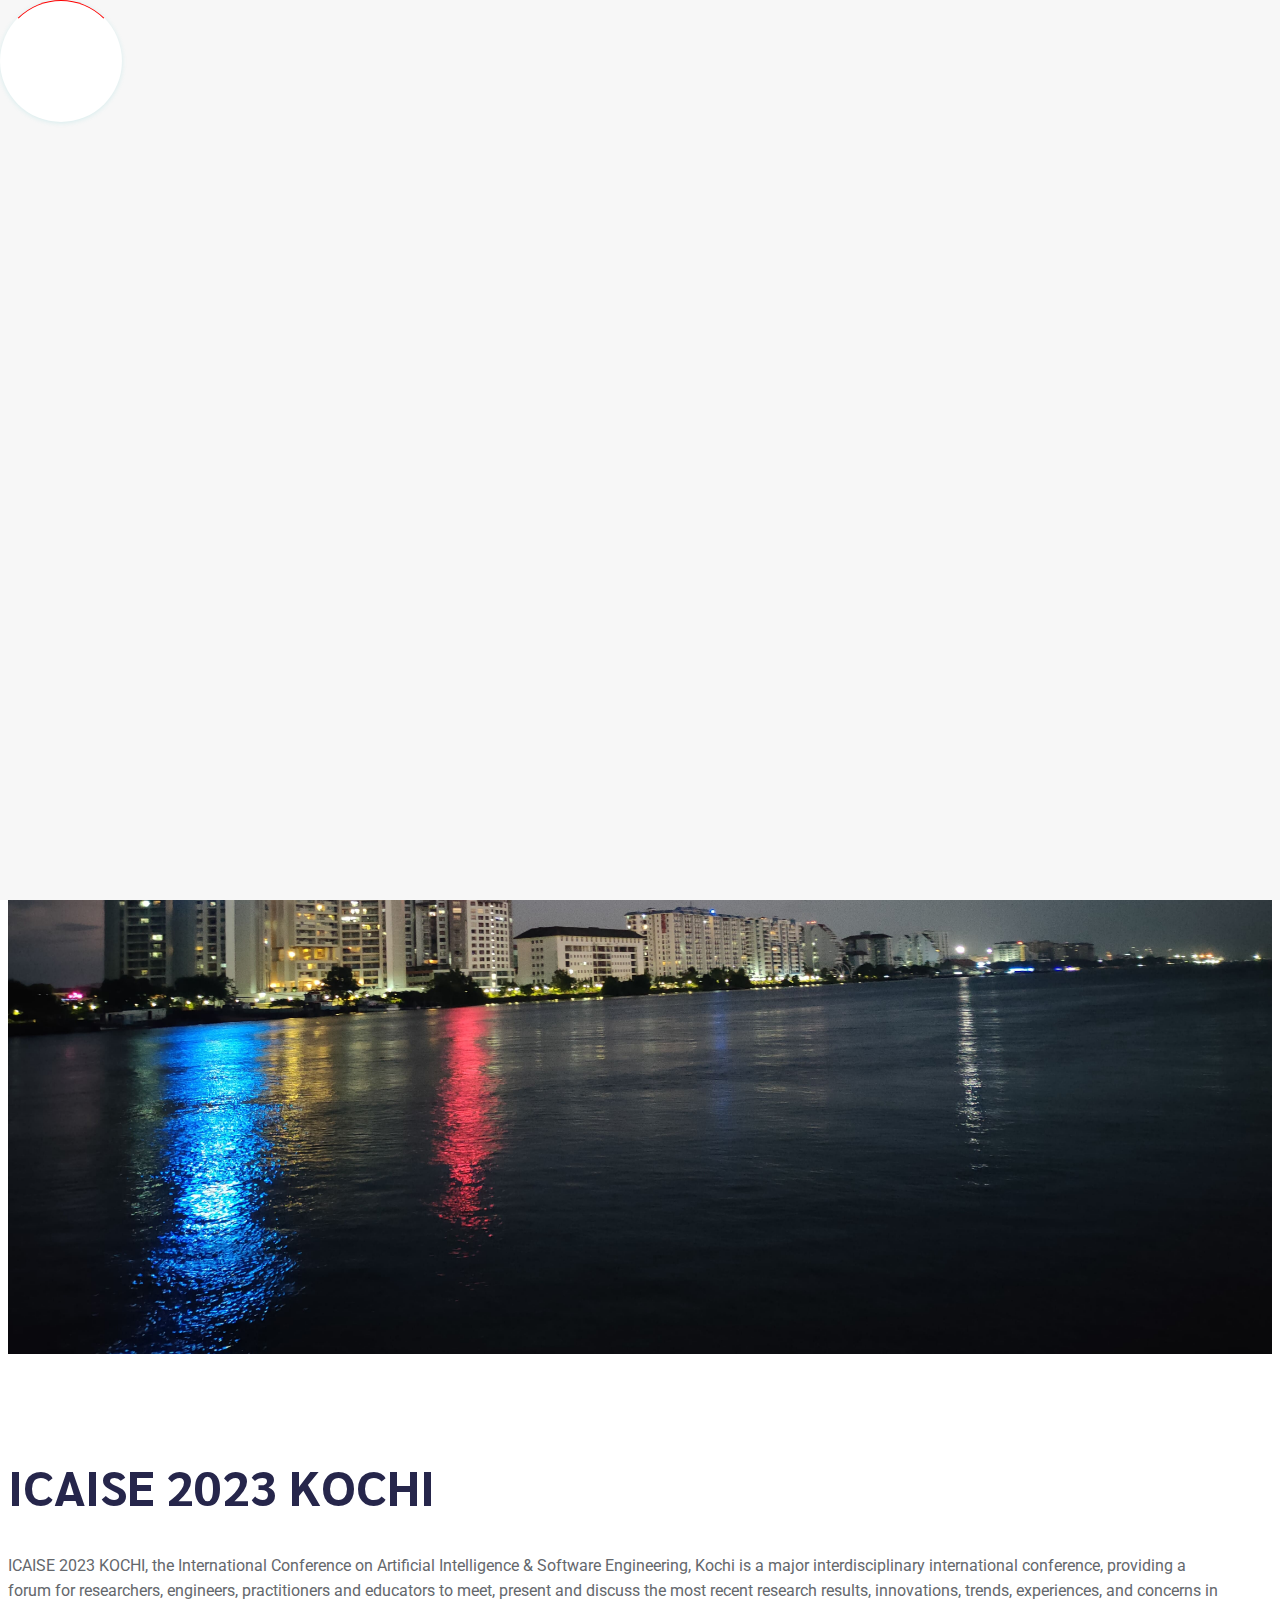
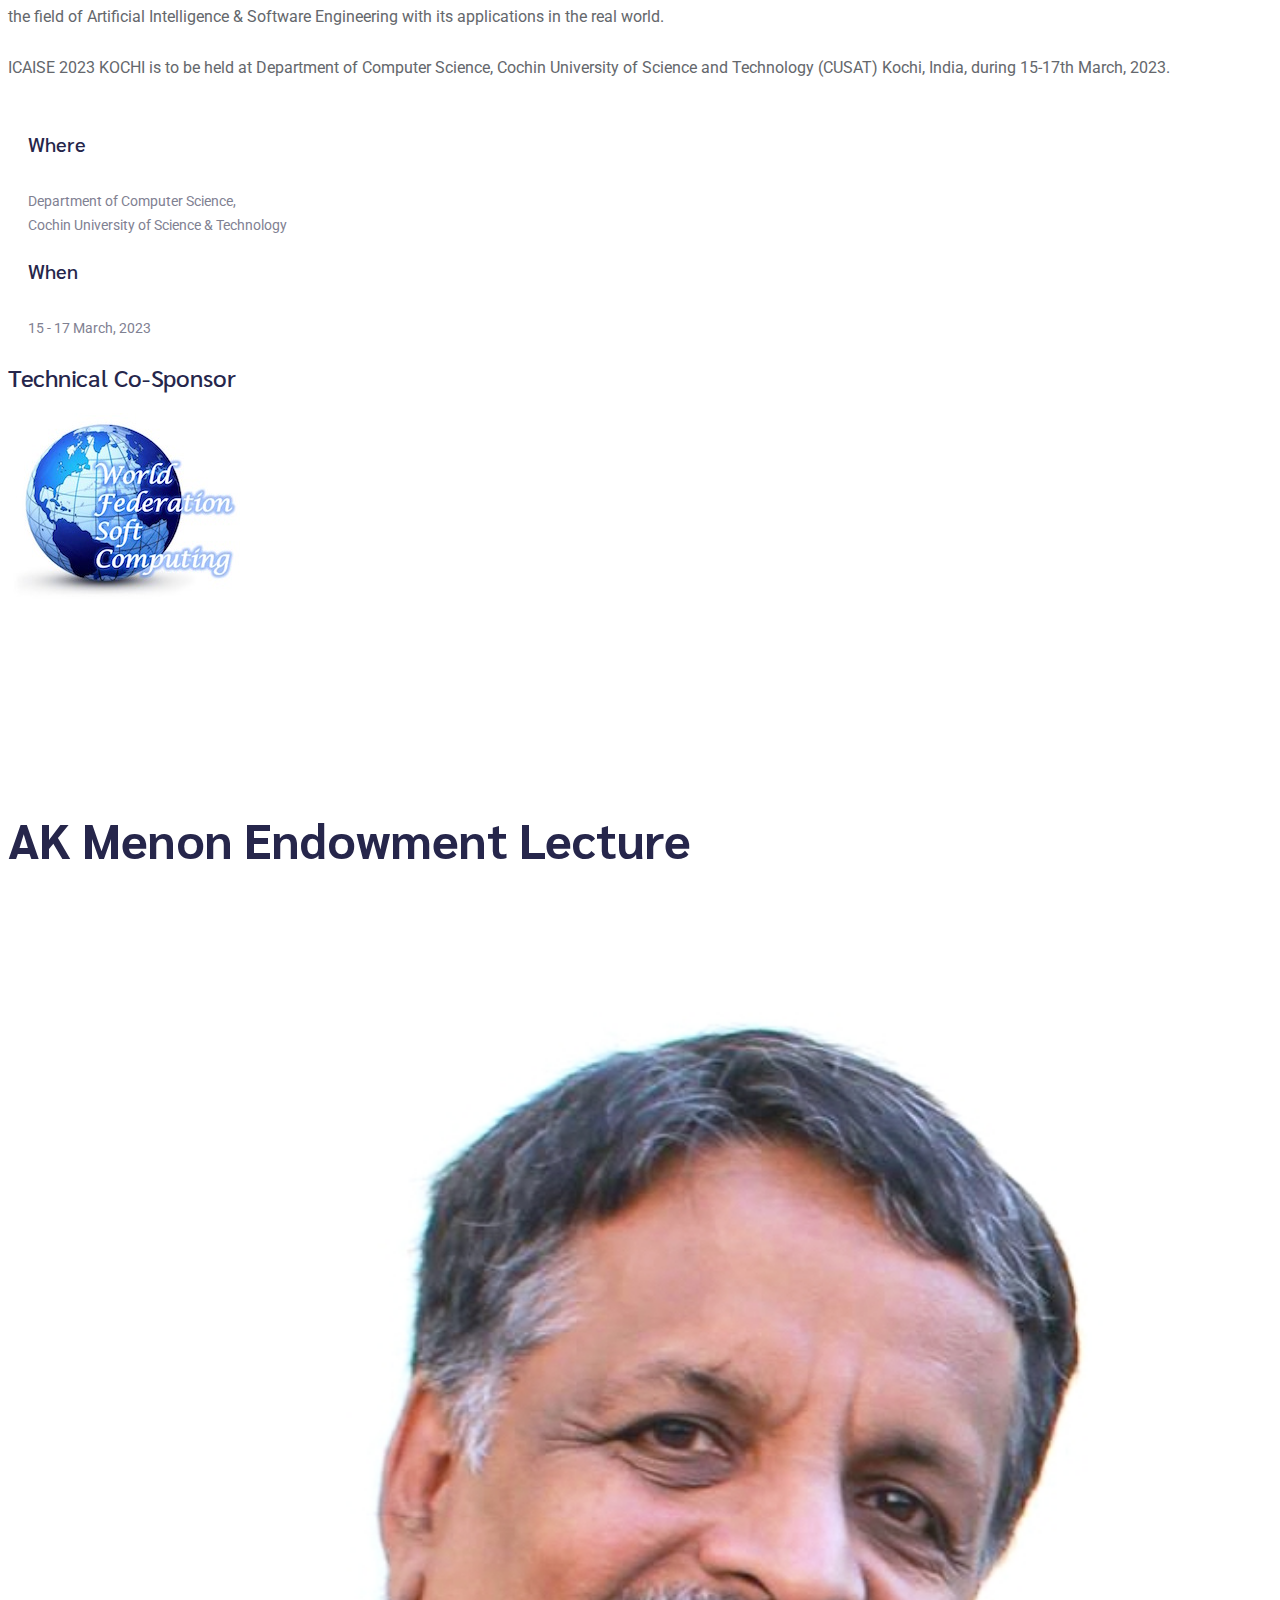
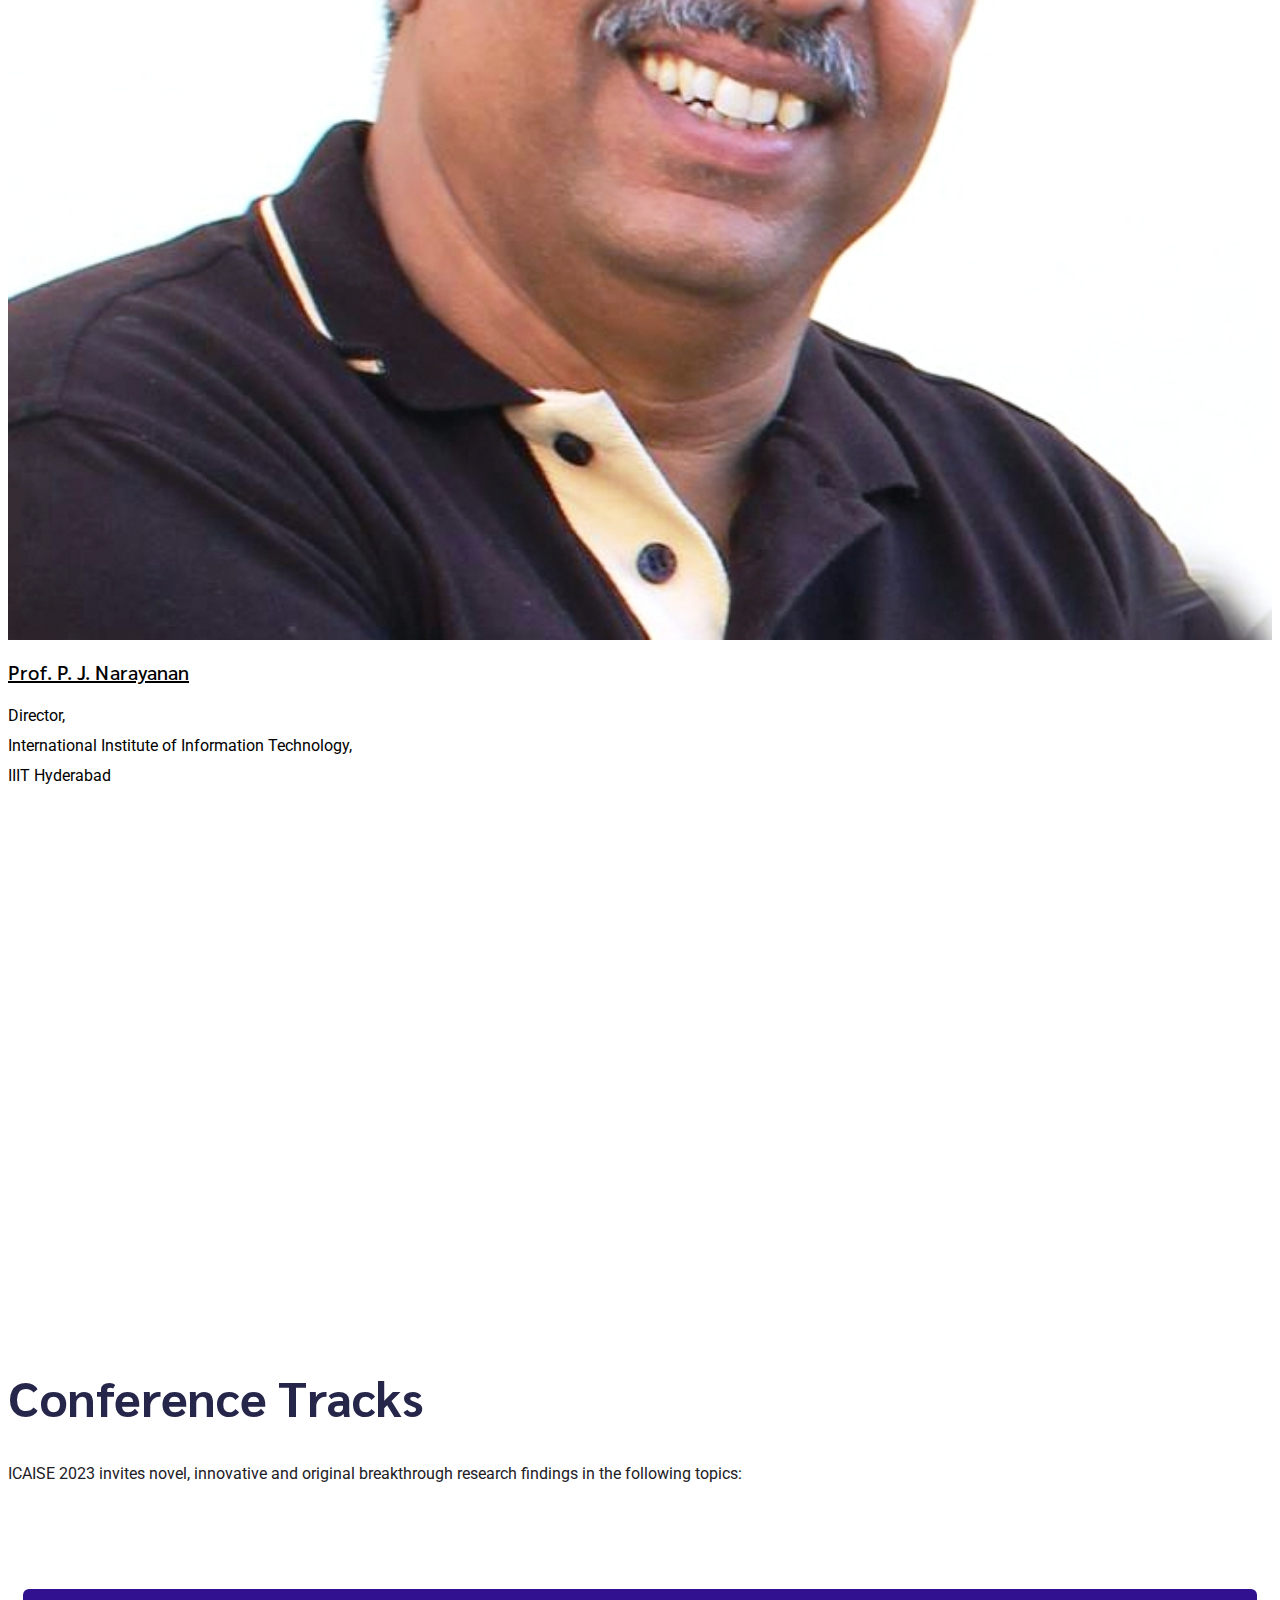
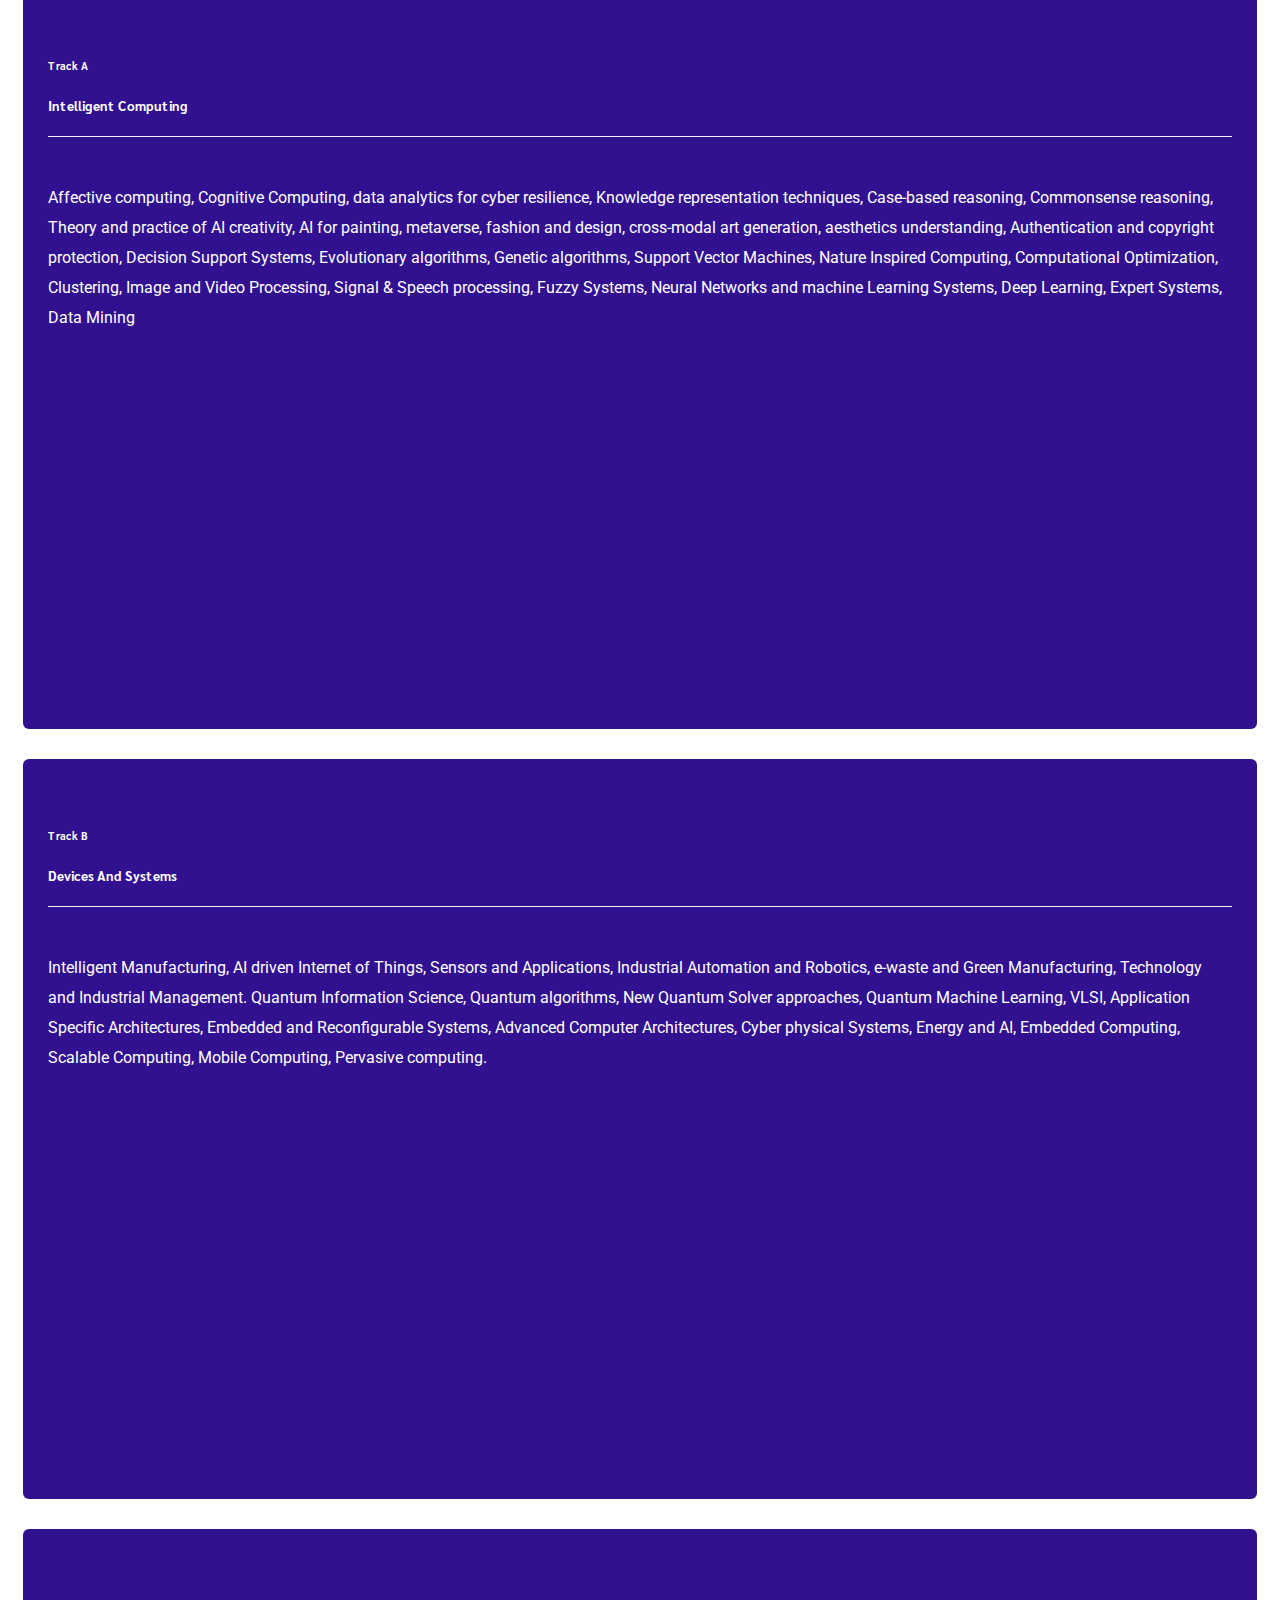
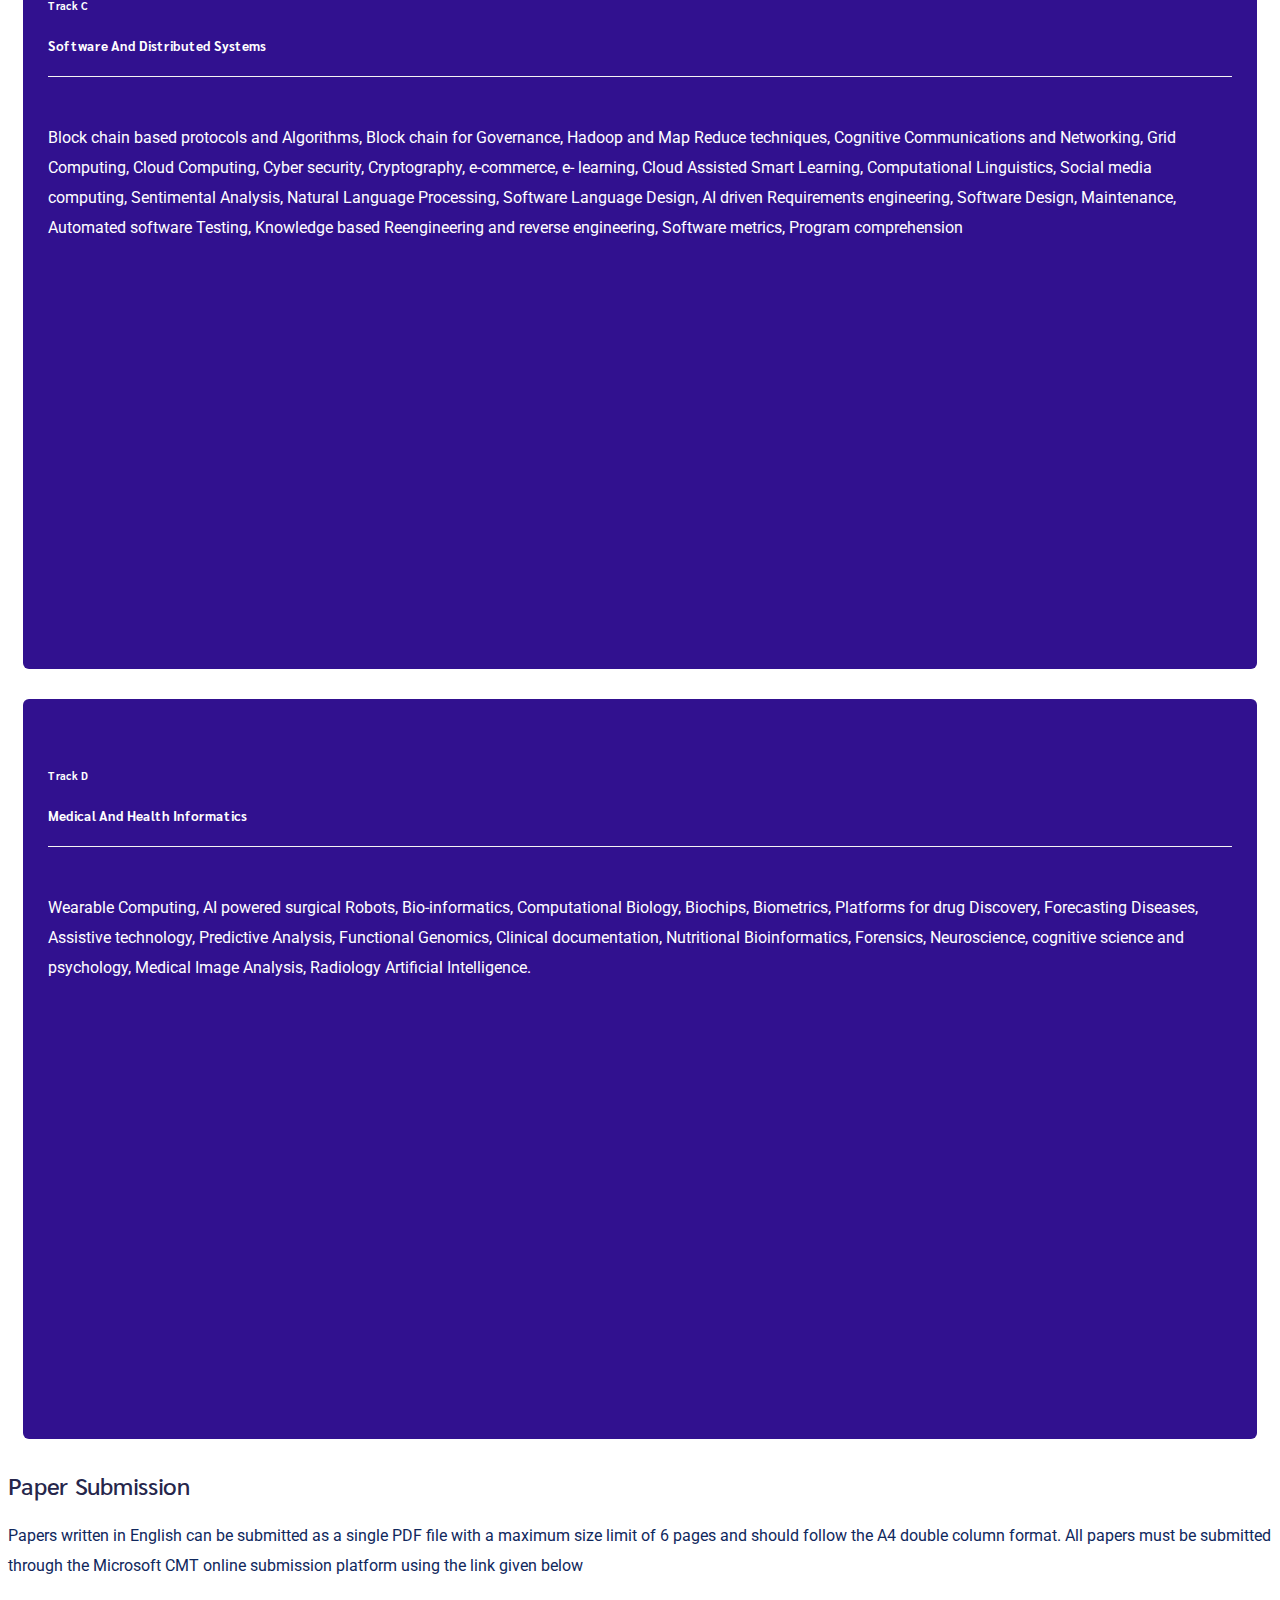
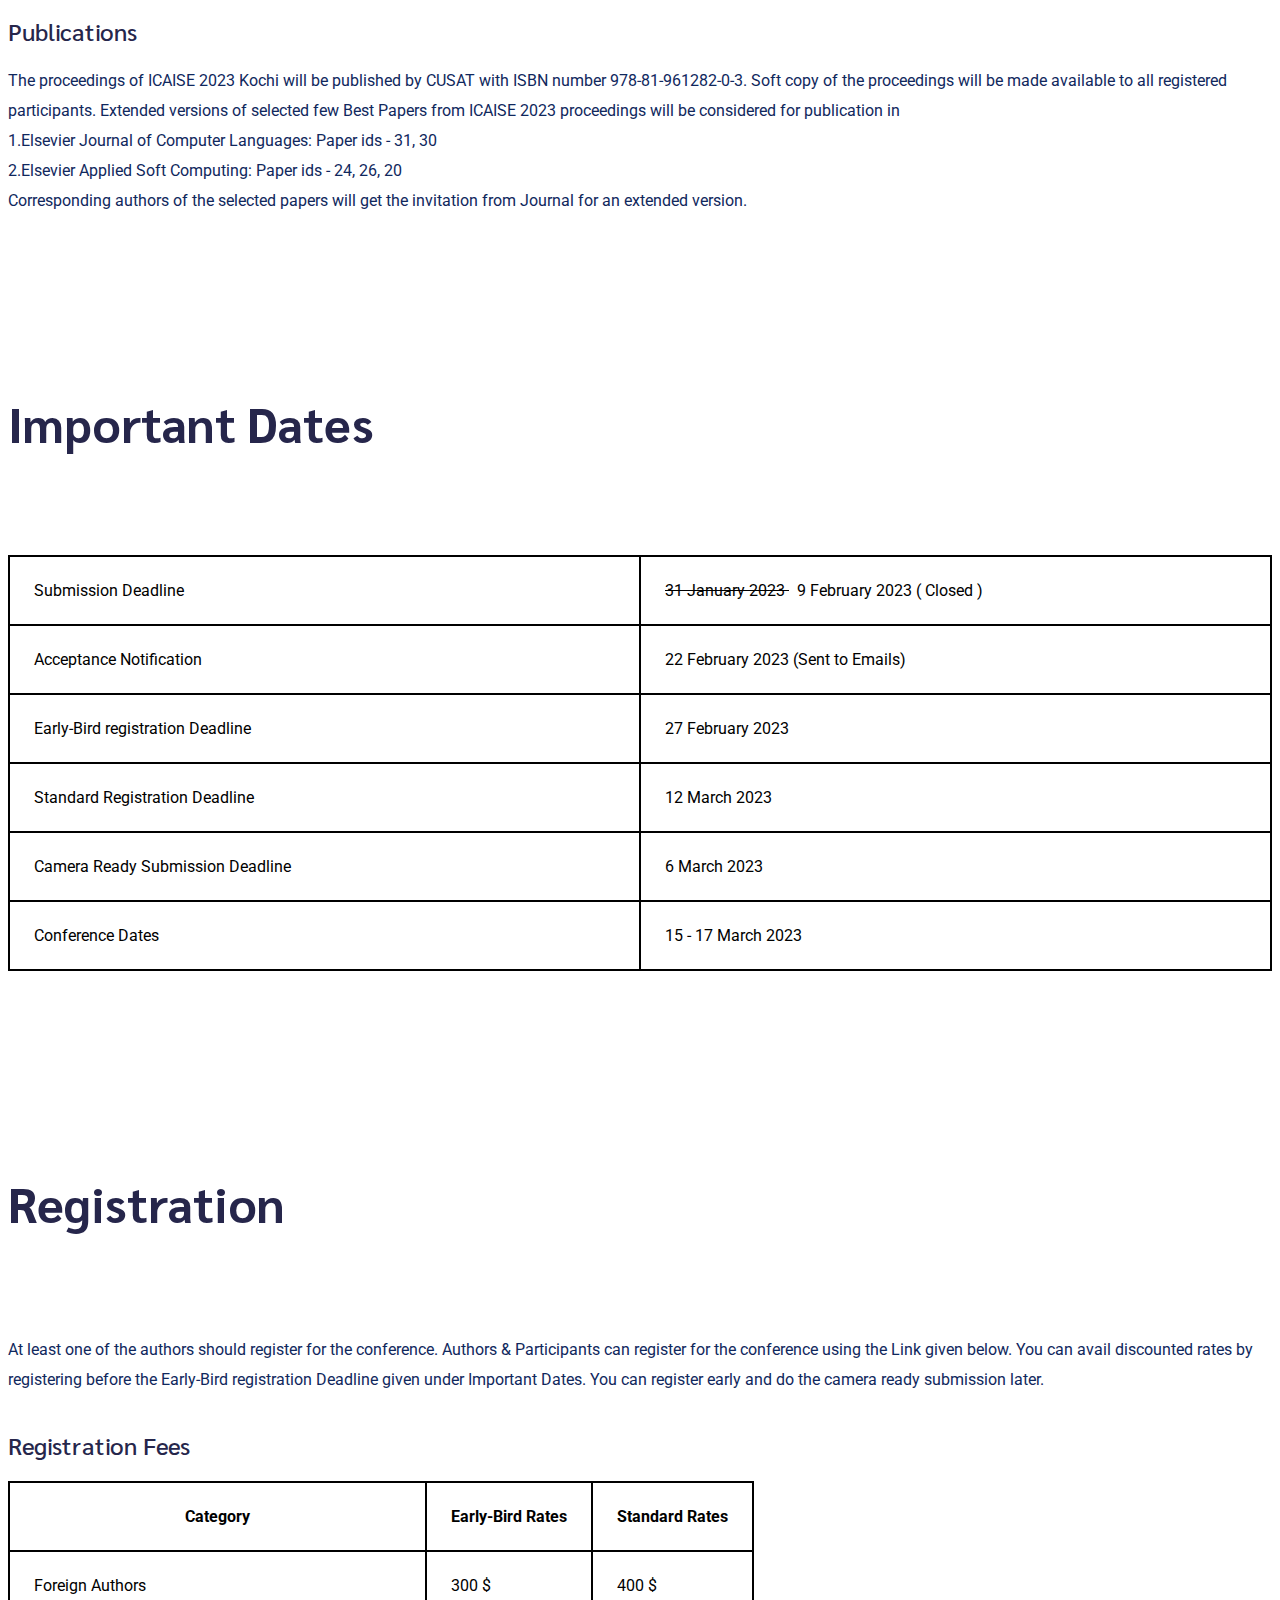
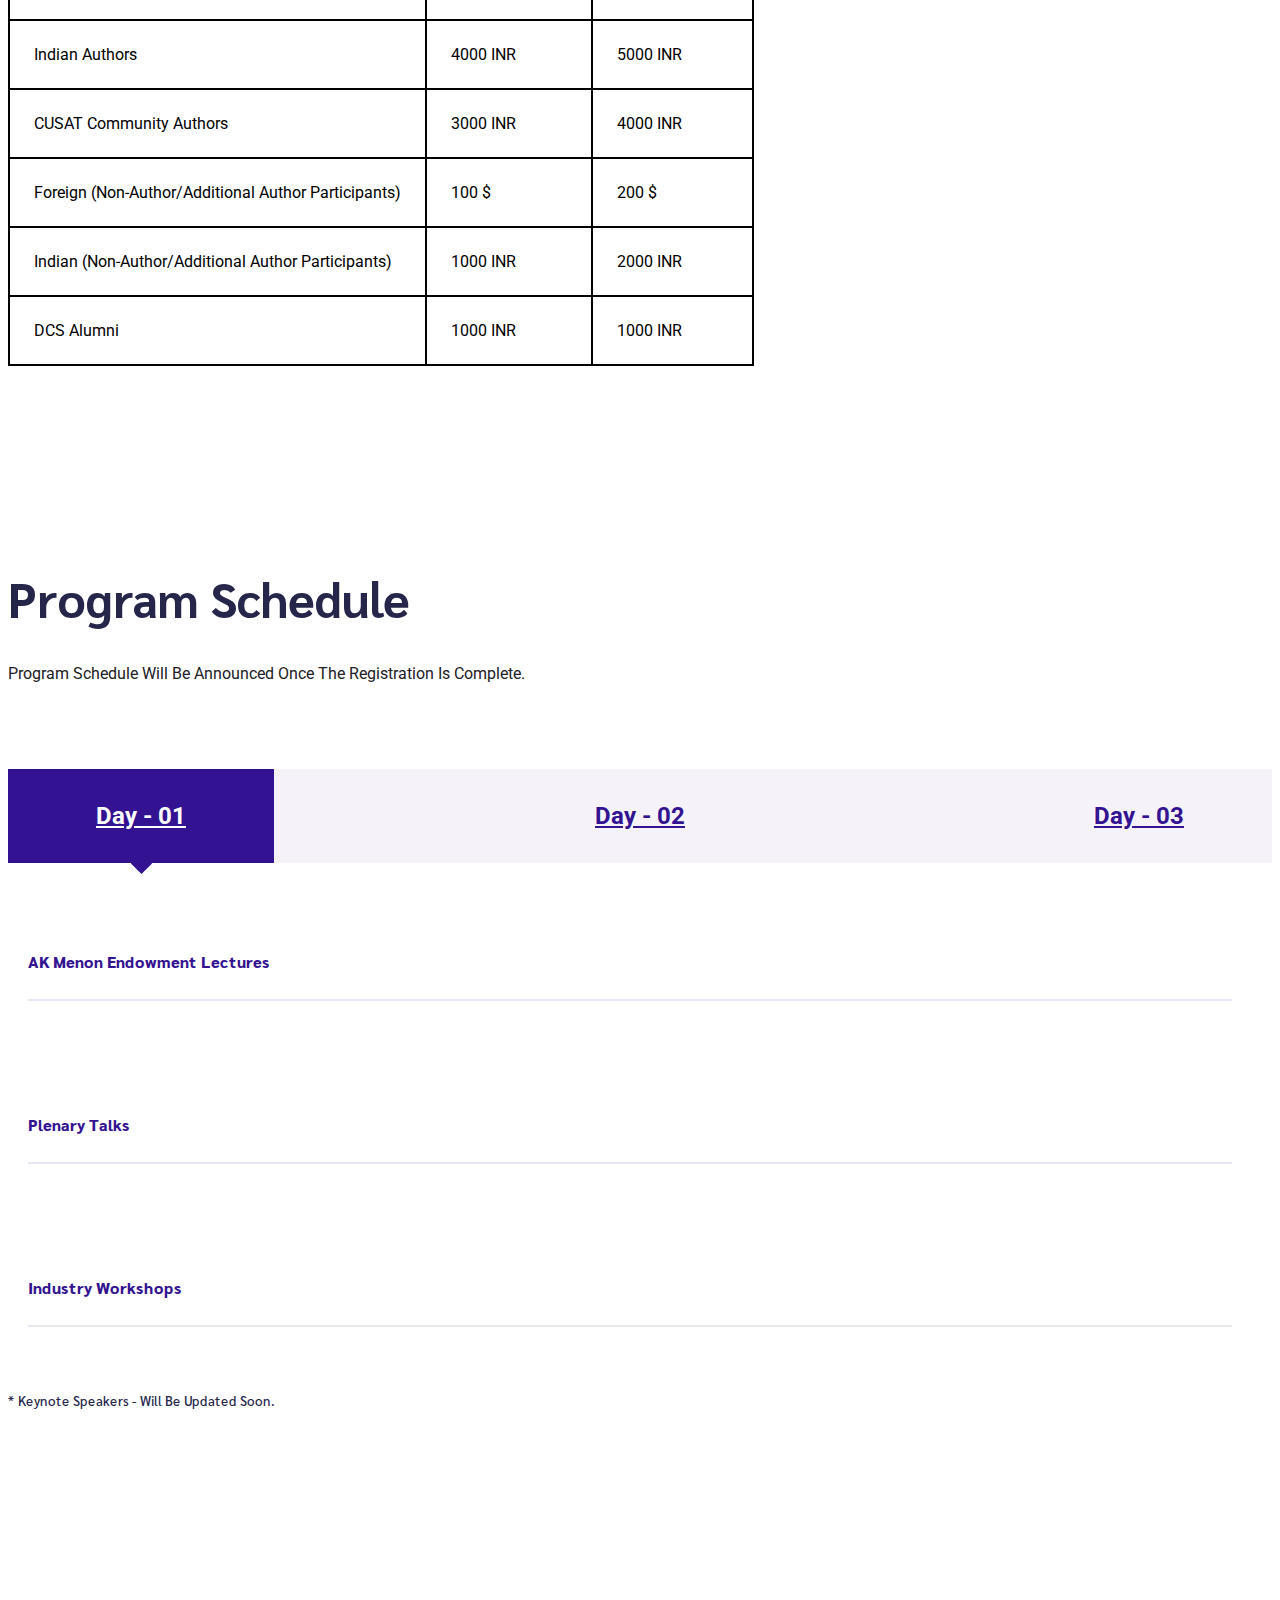
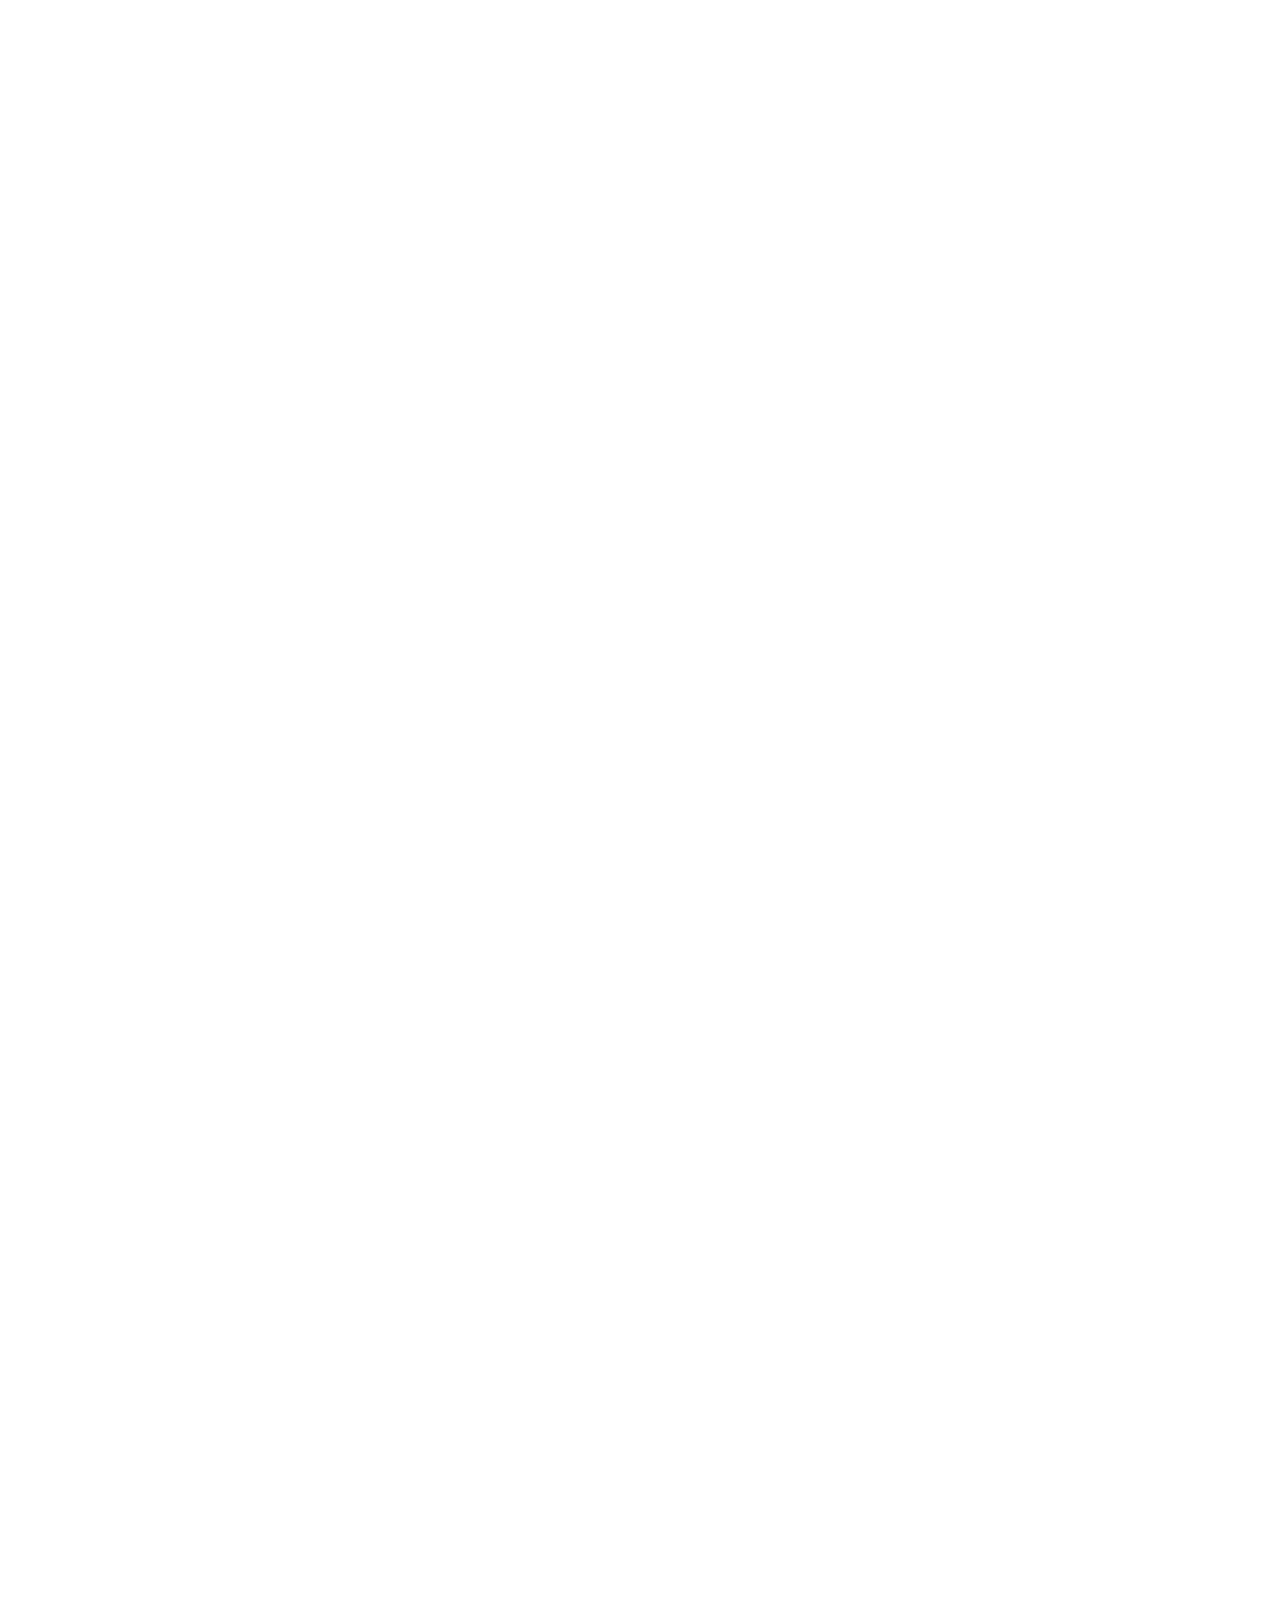
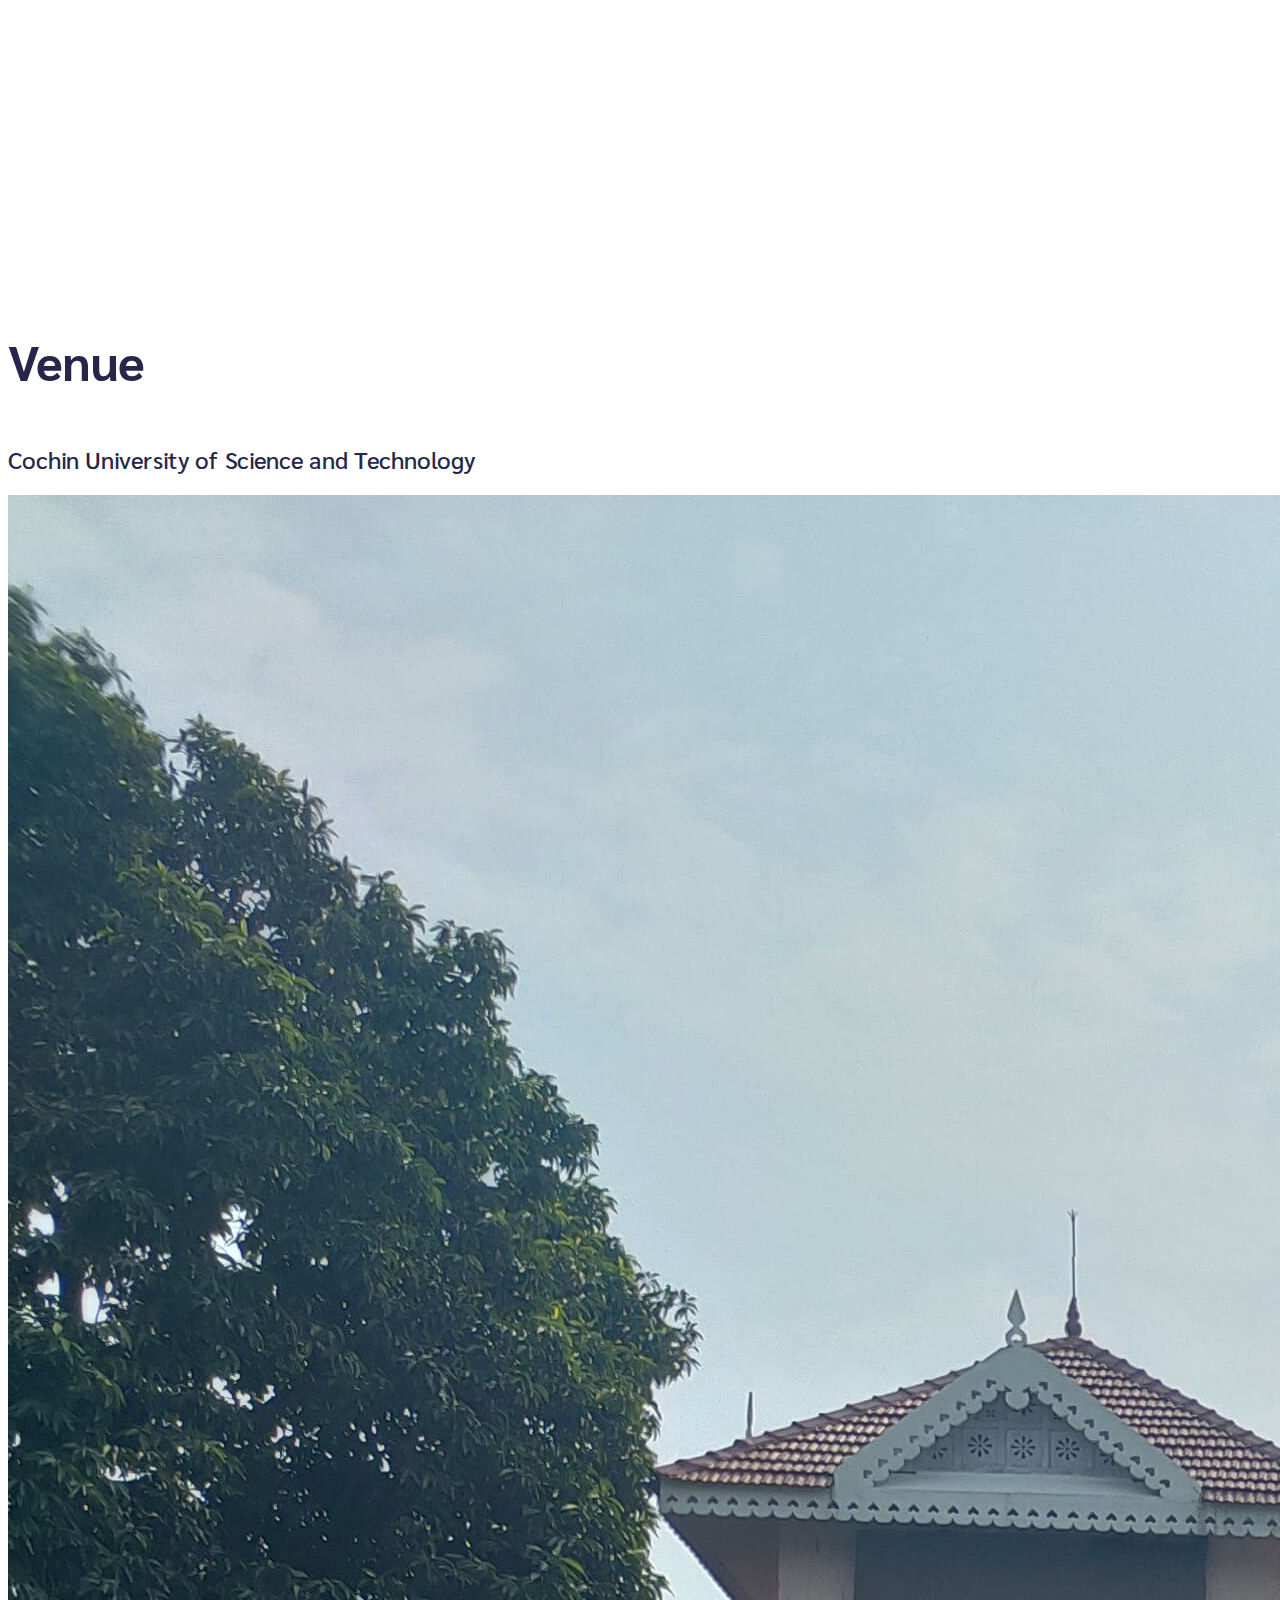
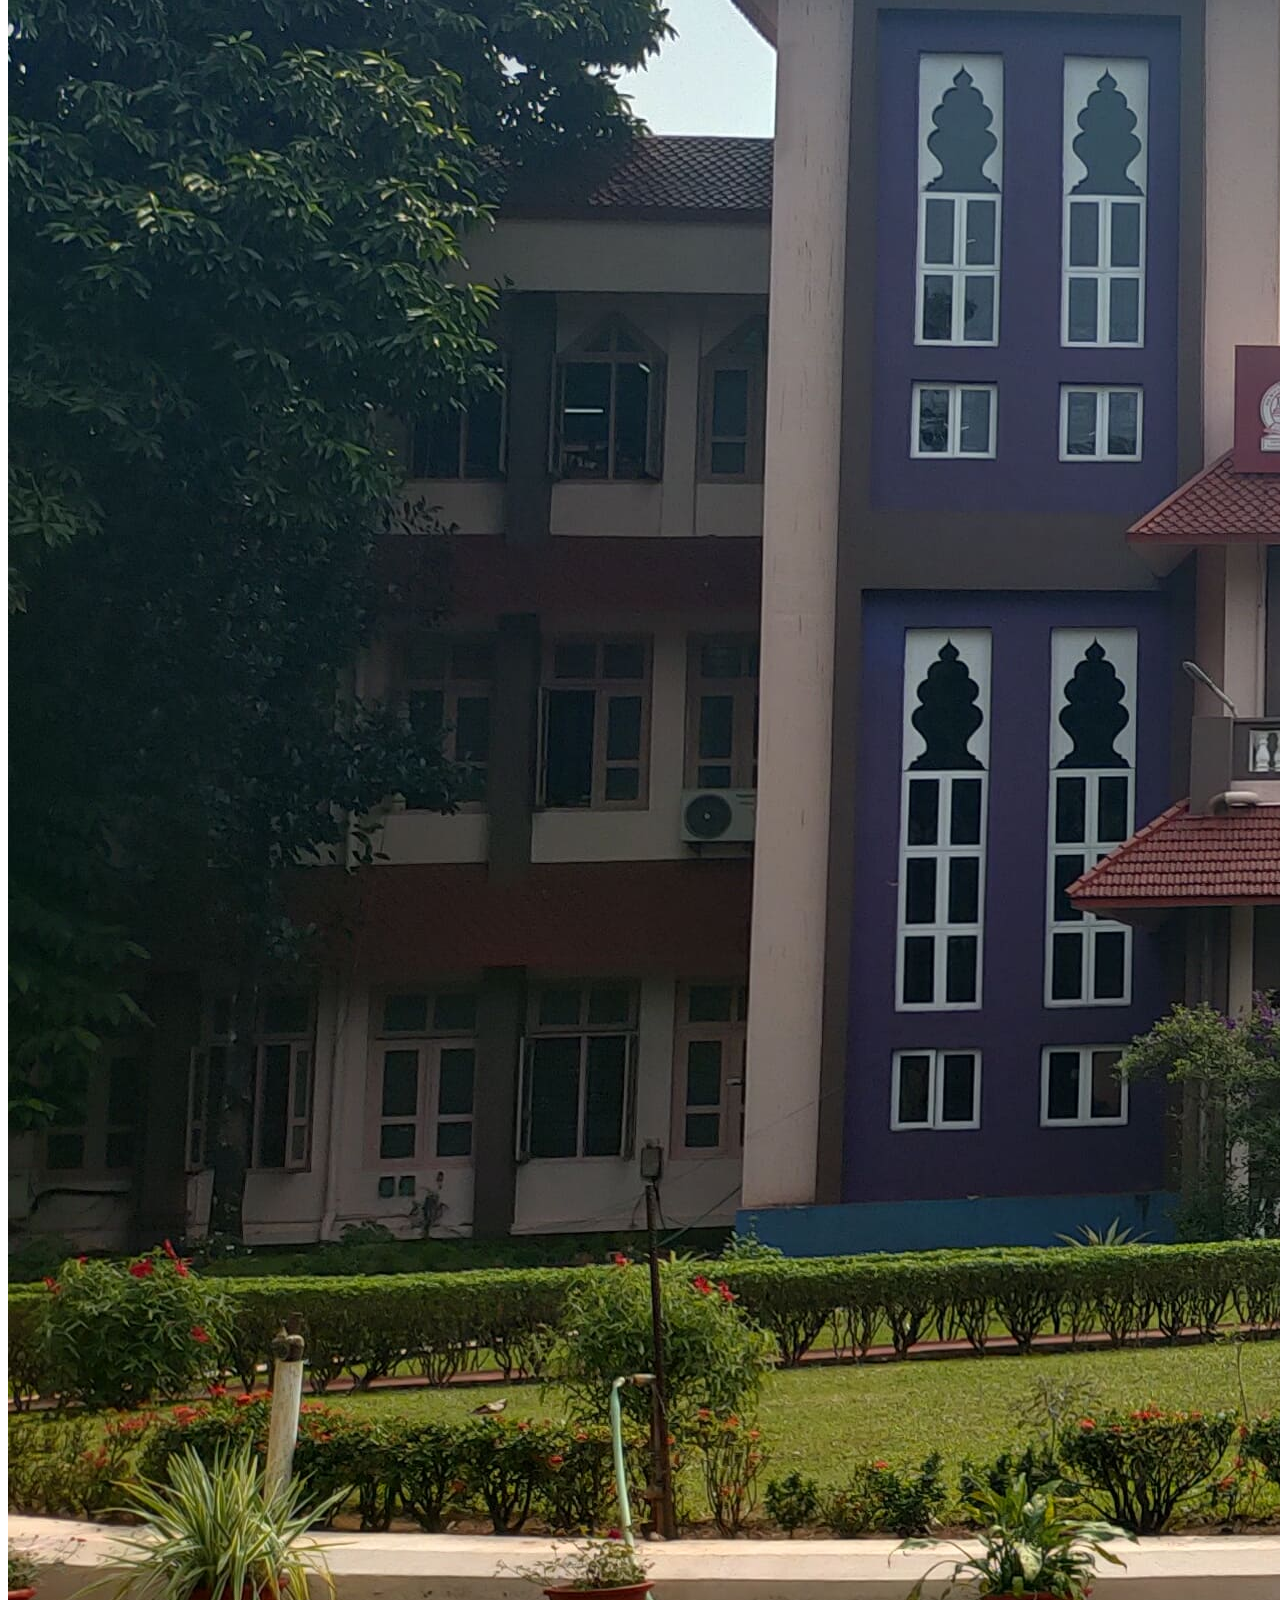
==== commit e3999905: "some changes" ====
--- a/index.html
+++ b/index.html
@@ -60,11 +60,12 @@
                                 <nav>
                                     <ul id="navigation">
                                         <li><a href="index.html">Home</a></li>
-                                        <li><a href="#about">About</a></li>
-                                        <li><a href="#tracks">Conference Tracks</a></li>
-                                        <li><a href="#schedule">Program Schedule</a></li>
-                                        <li><a href="#committee">Committee</a></li>
-                                        <li><a href="#contact-details">Contact</a></li>
+                                        <li><a href="index.html#about">About</a></li>
+                                        <li><a href="index.html#tracks">Conference Tracks</a></li>
+                                        <li><a href="index.html#schedule">Program Schedule</a></li>
+                                        <li><a href="album.html">Photos</a></li>
+                                        <li><a href="index.html#committee">Committee</a></li>
+                                        <li><a href="index.html#contact-details">Contact</a></li>
                                     </ul>
                                 </nav>
                             </div>
@@ -420,9 +421,16 @@
                     <p> The proceedings of ICAISE 2023 Kochi will be published by CUSAT  with ISBN number 978-81-961282-0-3. Soft copy
                         of the proceedings will be made available to all registered participants.
                         Extended versions of selected few  Best Papers from ICAISE 2023 proceedings will be considered for publication in
-                         <br>1.Elsevier Journal of Computer Languages<br>
+                         <!-- <br>1.Elsevier Journal of Computer Languages<br>
                             2.Elsevier Applied Soft Computing<br>
-                            This selection is done after the conference.
+                            This selection is done after the conference. -->
+<!--  -->
+                        <br>1.Elsevier Journal of Computer Languages: Paper ids - 31, 30<br>
+                            2.Elsevier Applied Soft Computing: Paper ids - 24, 26, 20 <br>
+                            Corresponding authors of the selected papers will get the invitation from Journal for an extended version.
+                            <br><br>
+                            <a href="https://icaise.cusat.ac.in/ICAISE2023_Web_version.pdf" class="btn btn-success">ICAISE 2023 Kochi Proceedings</a>
+
                     </p>
                 </div>
                 
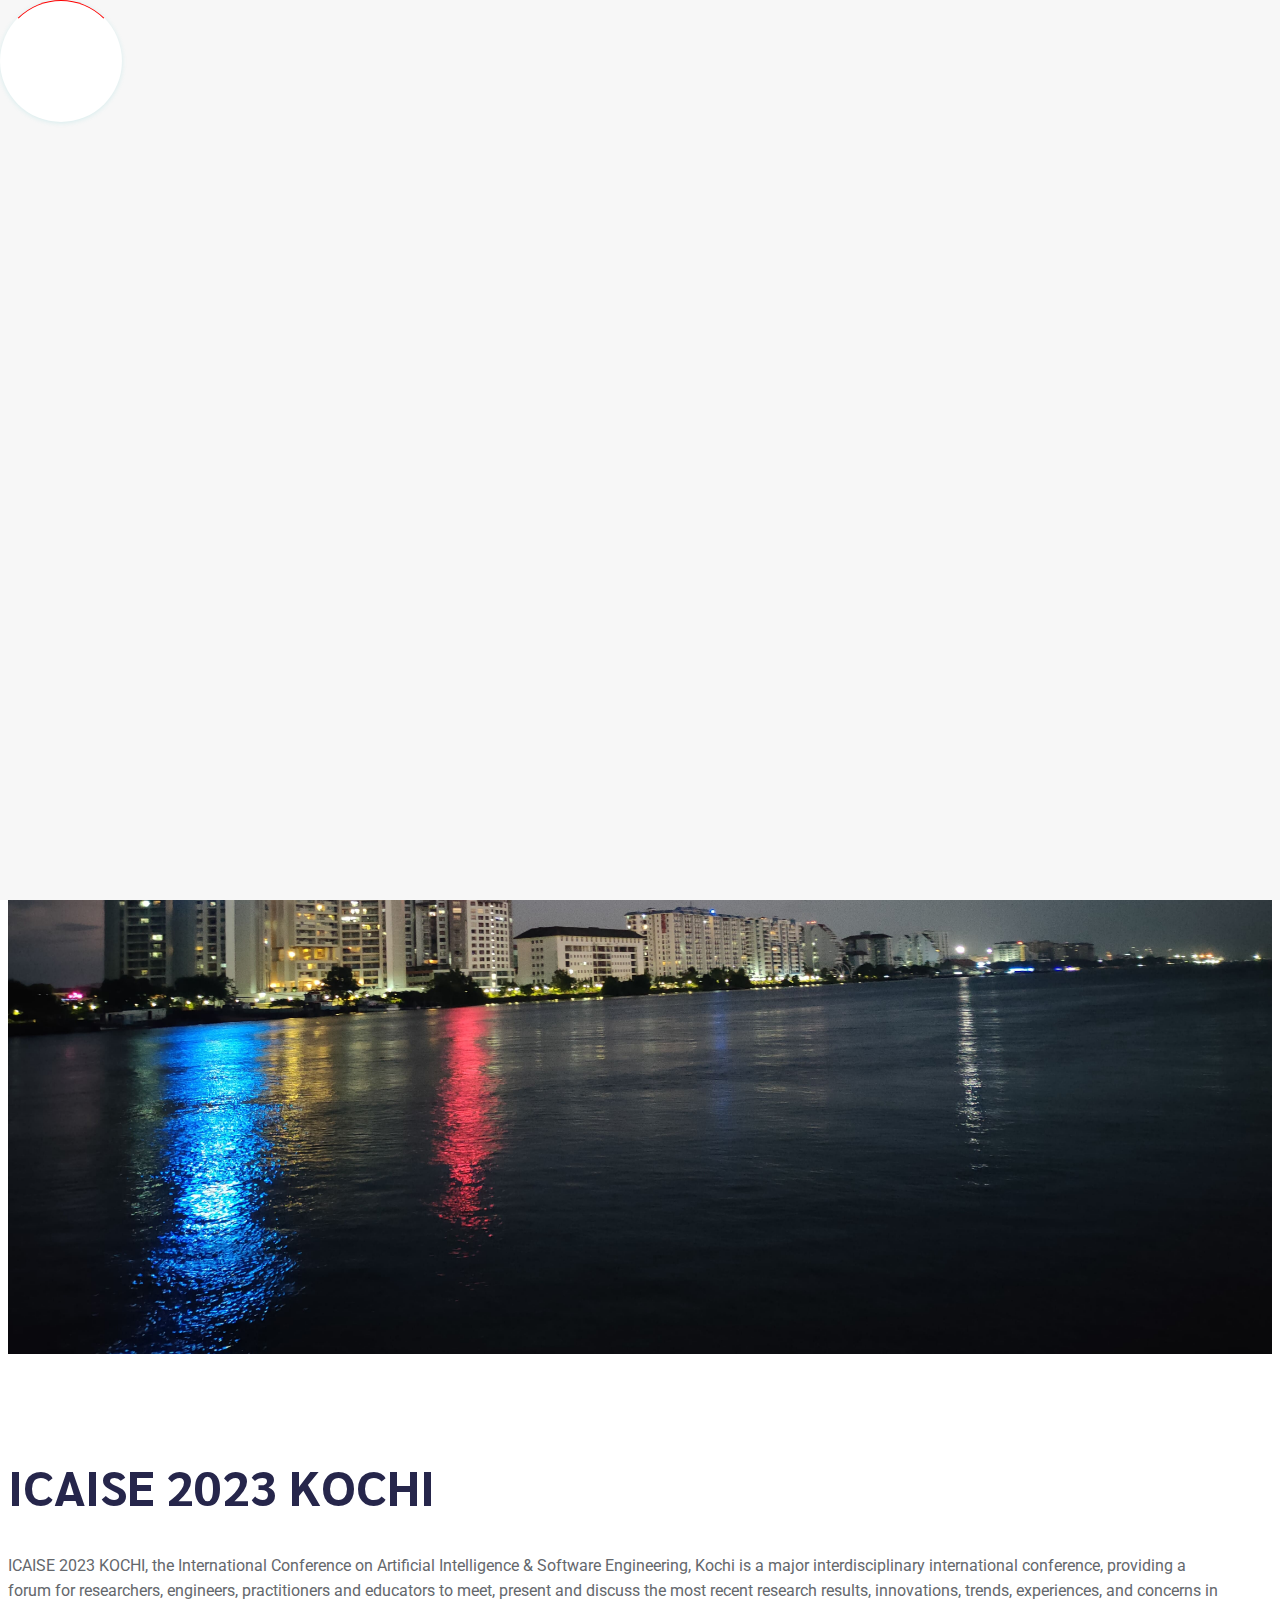
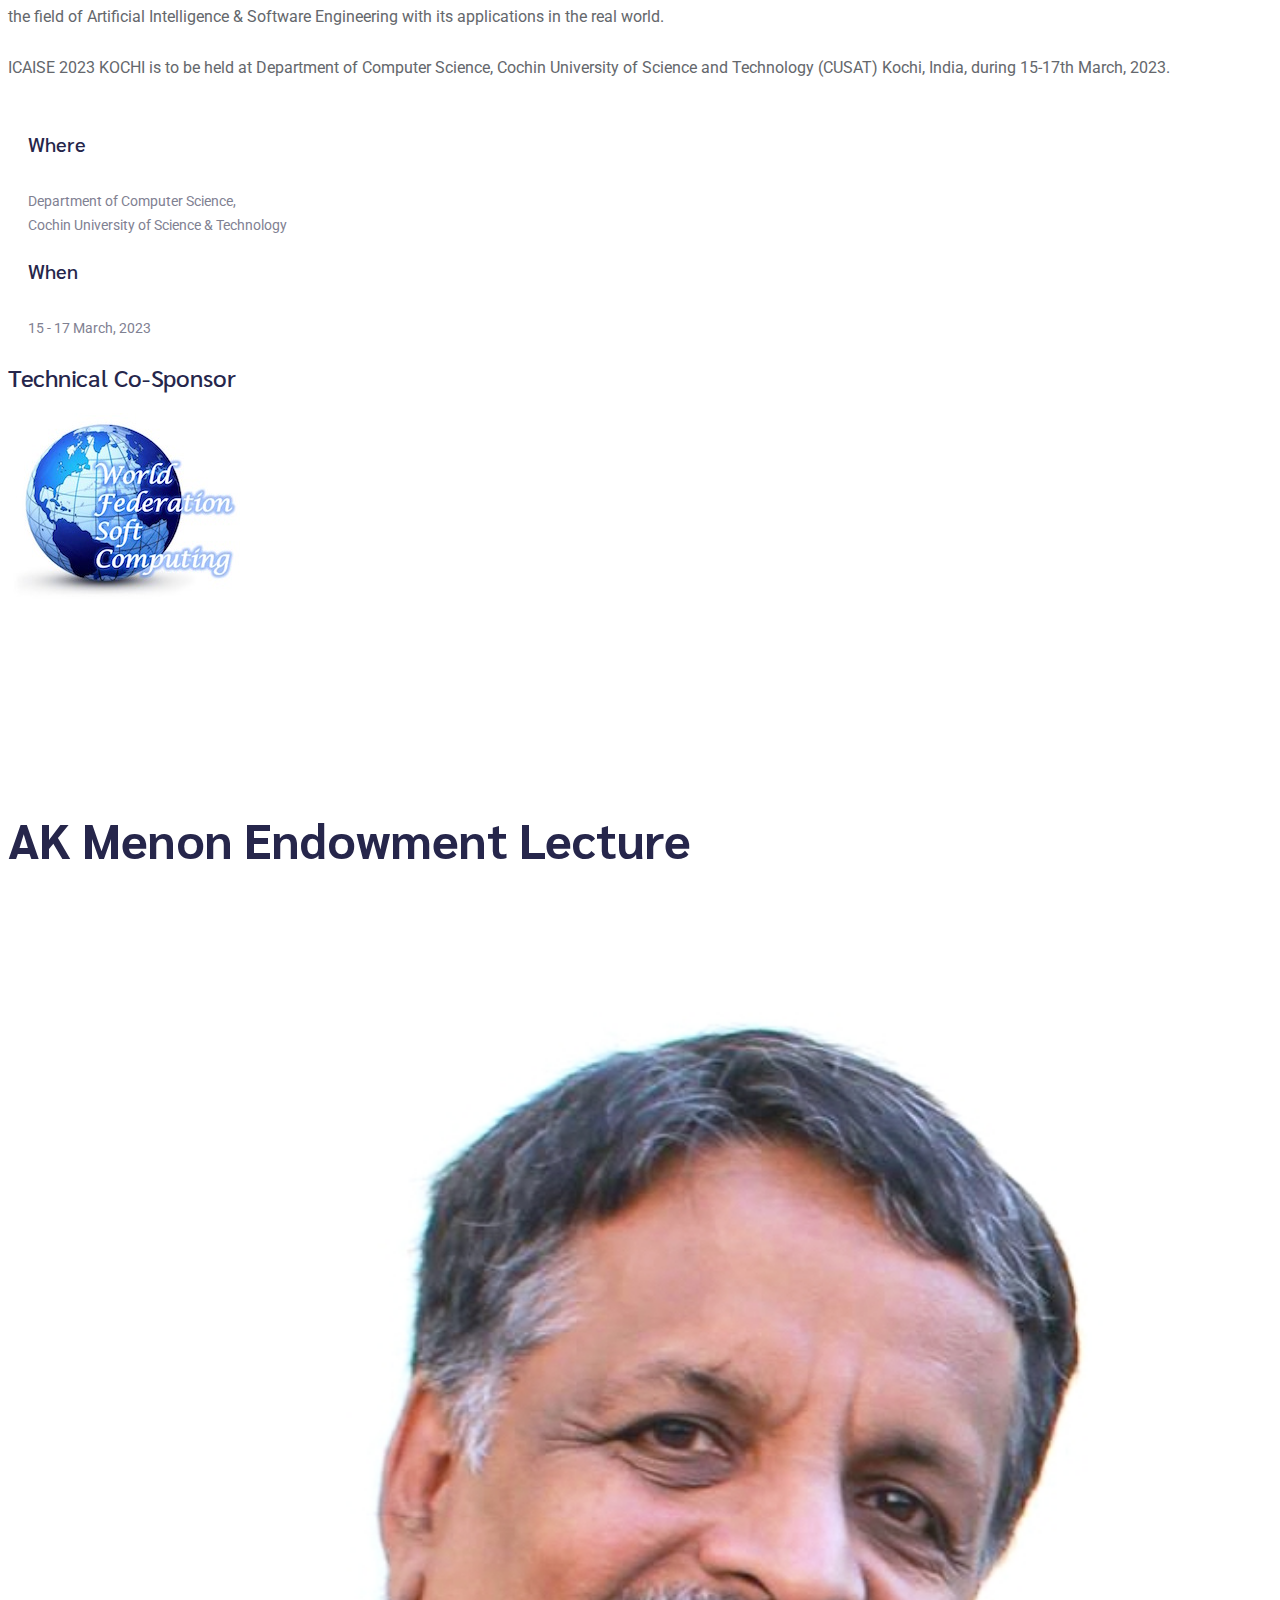
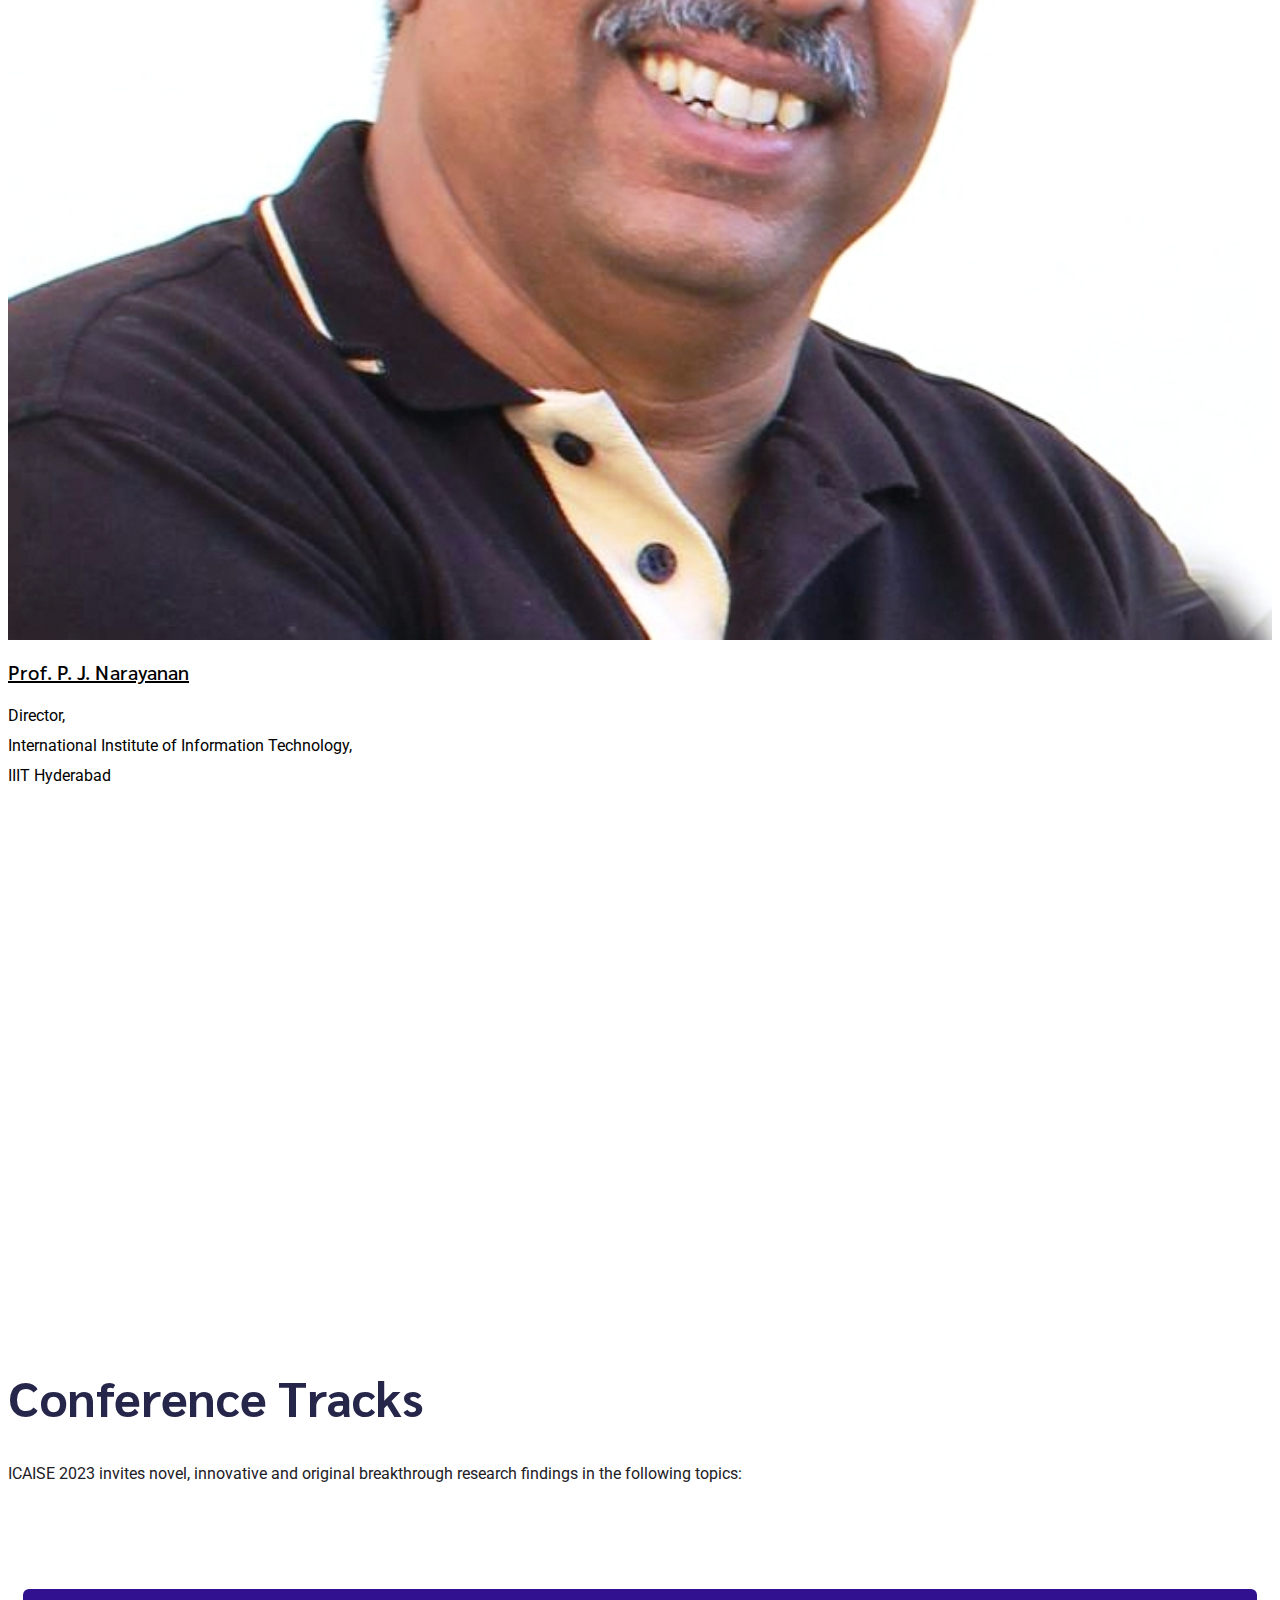
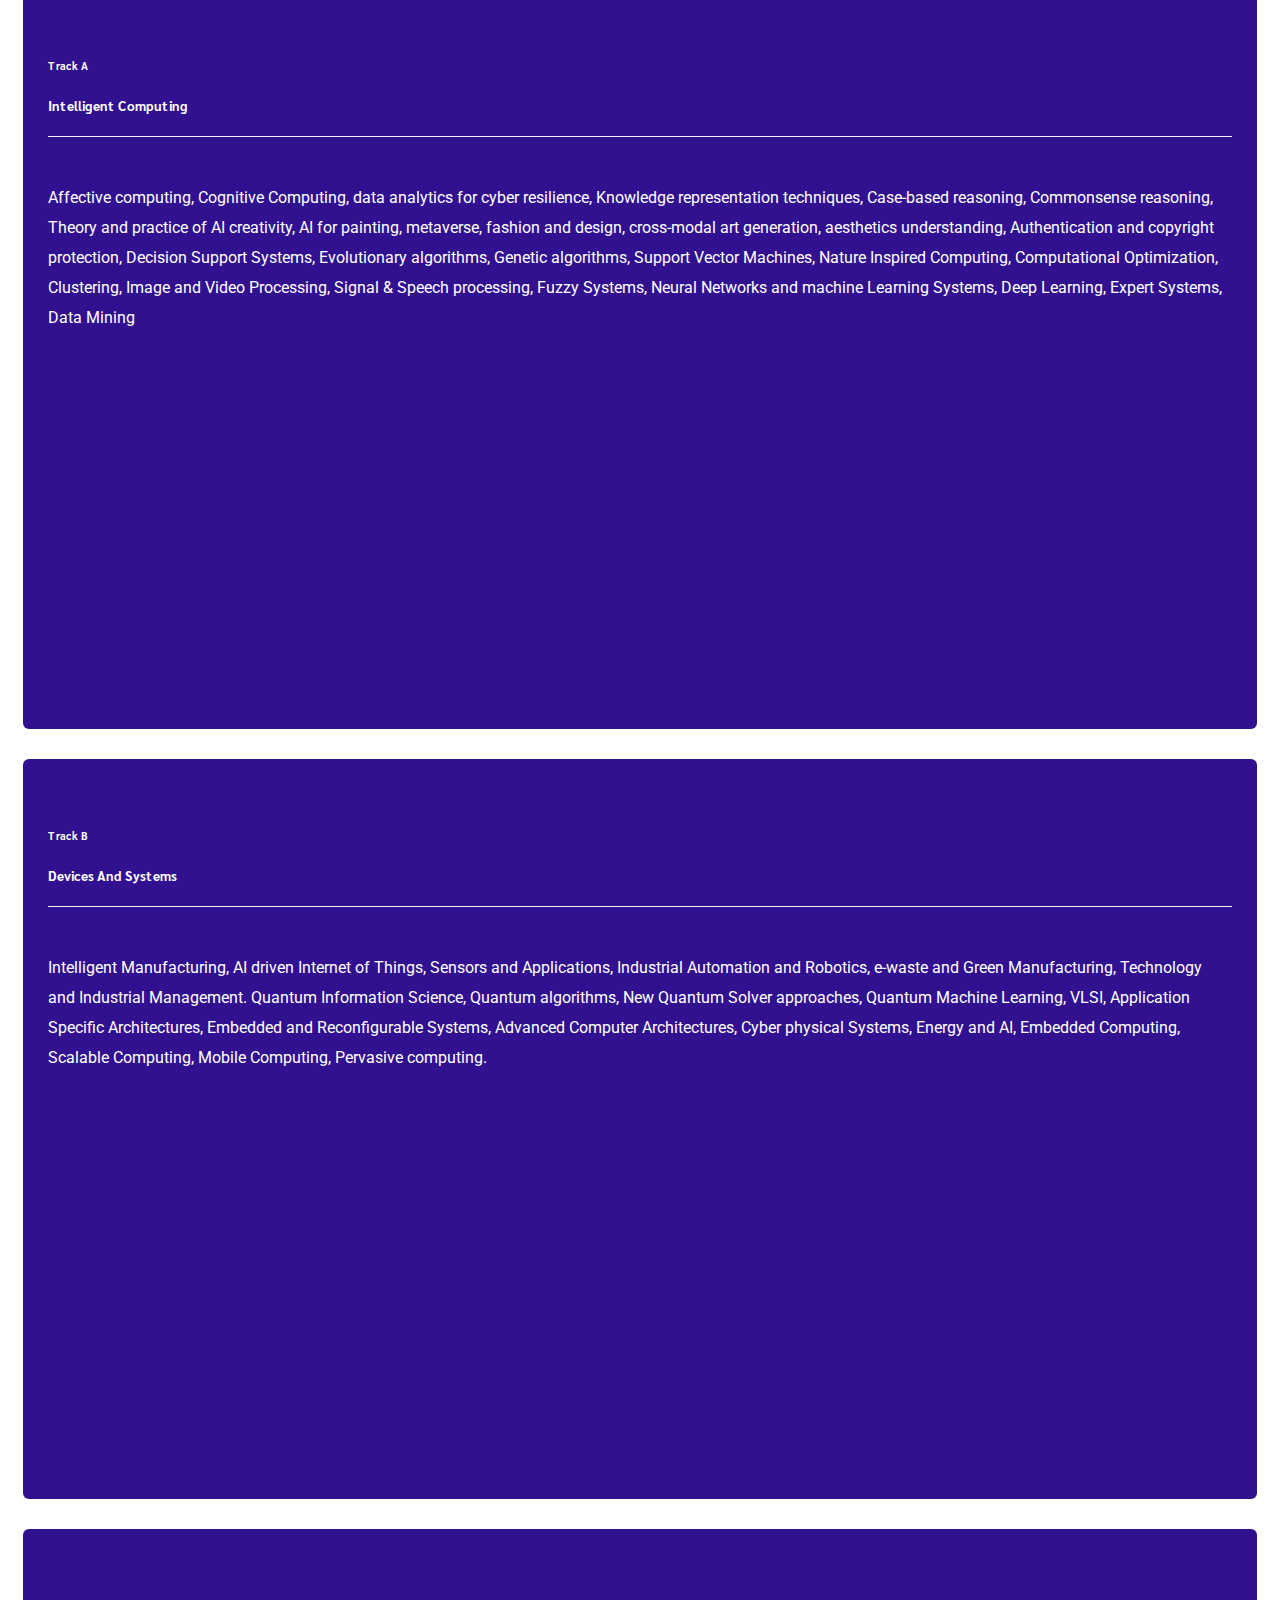
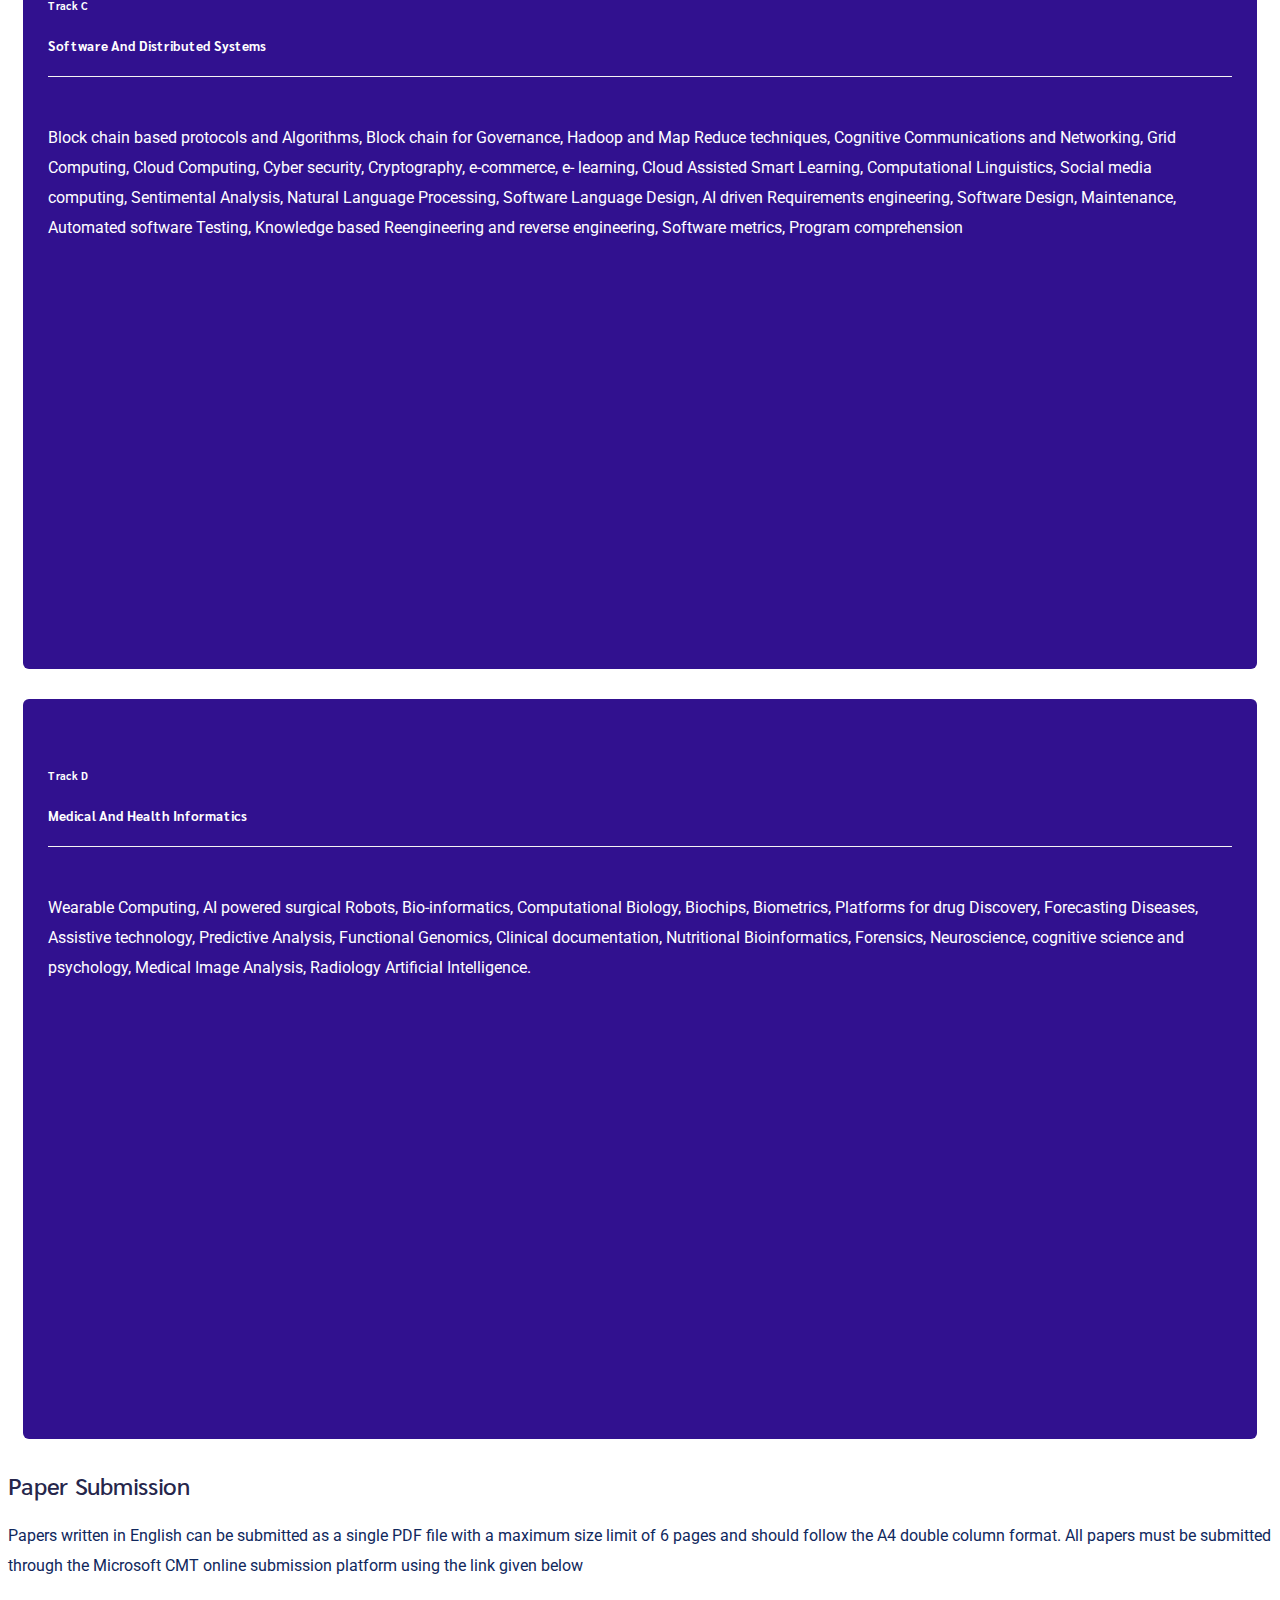
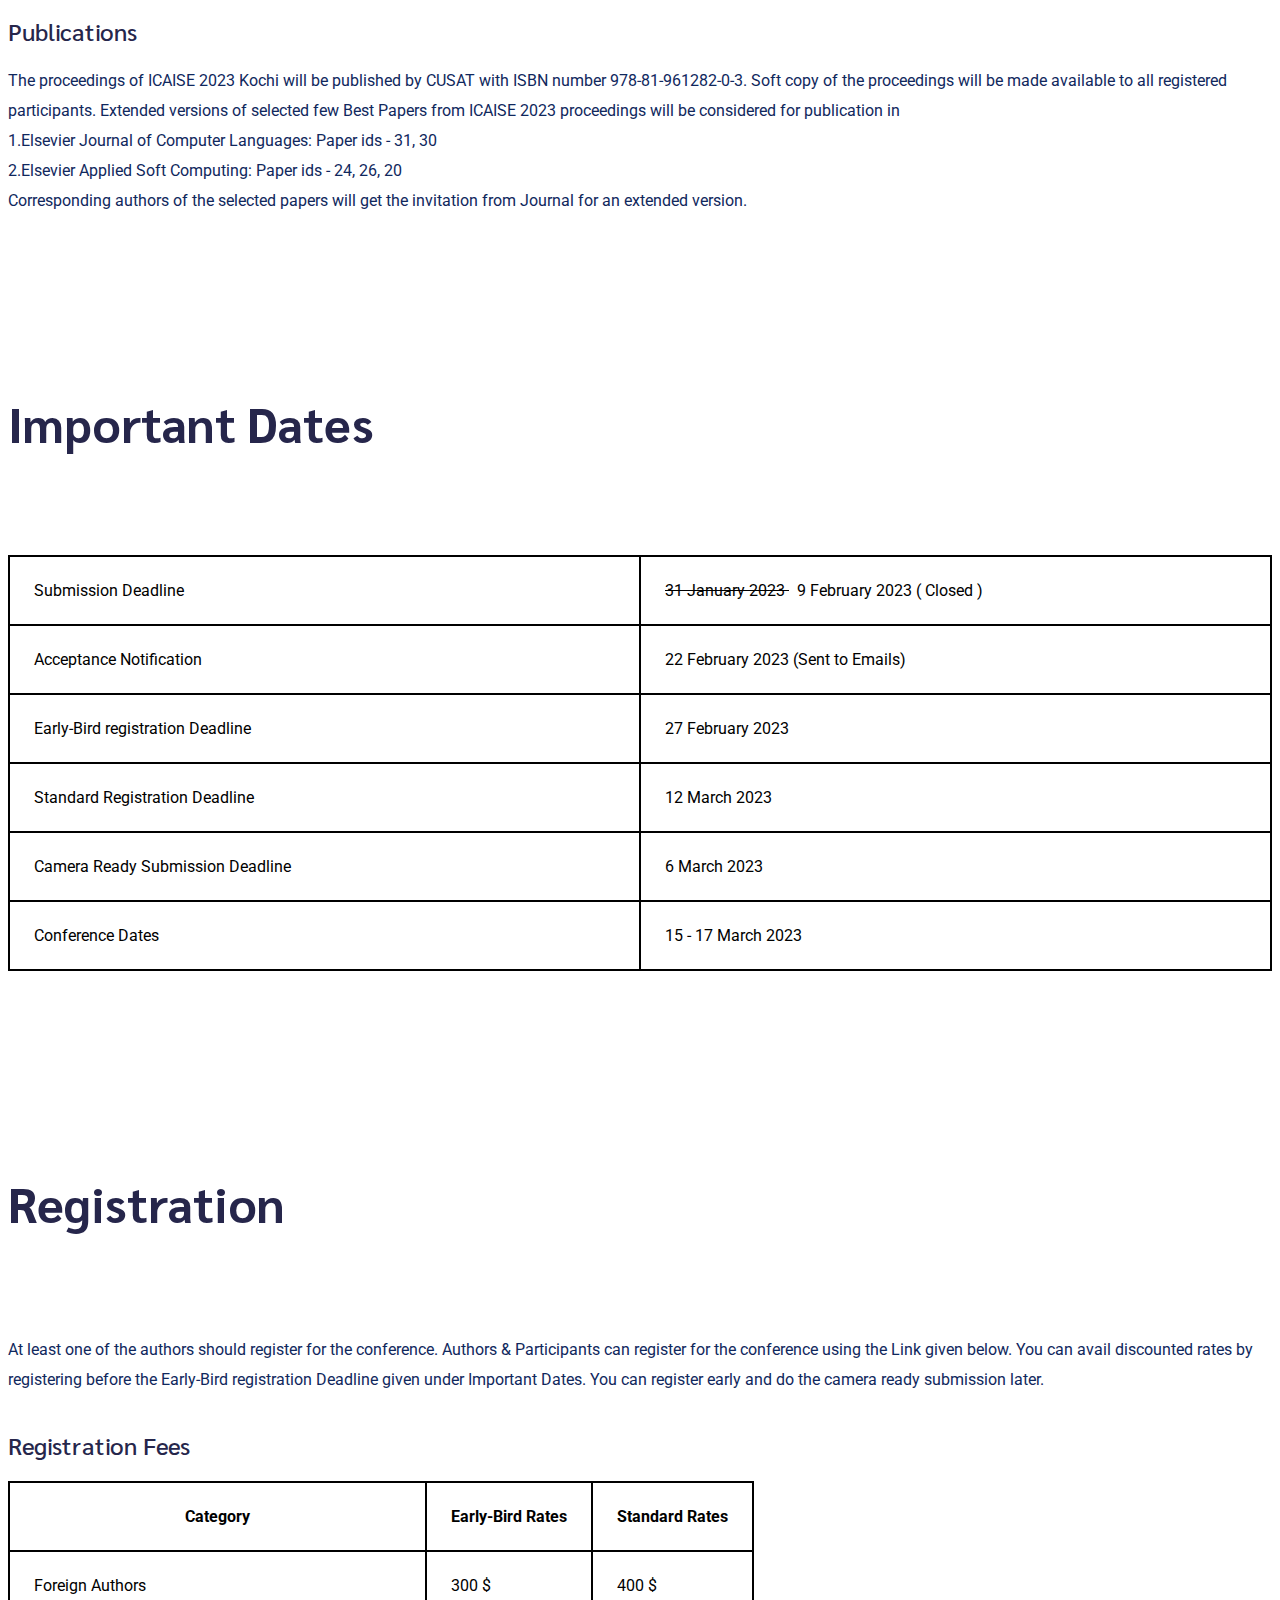
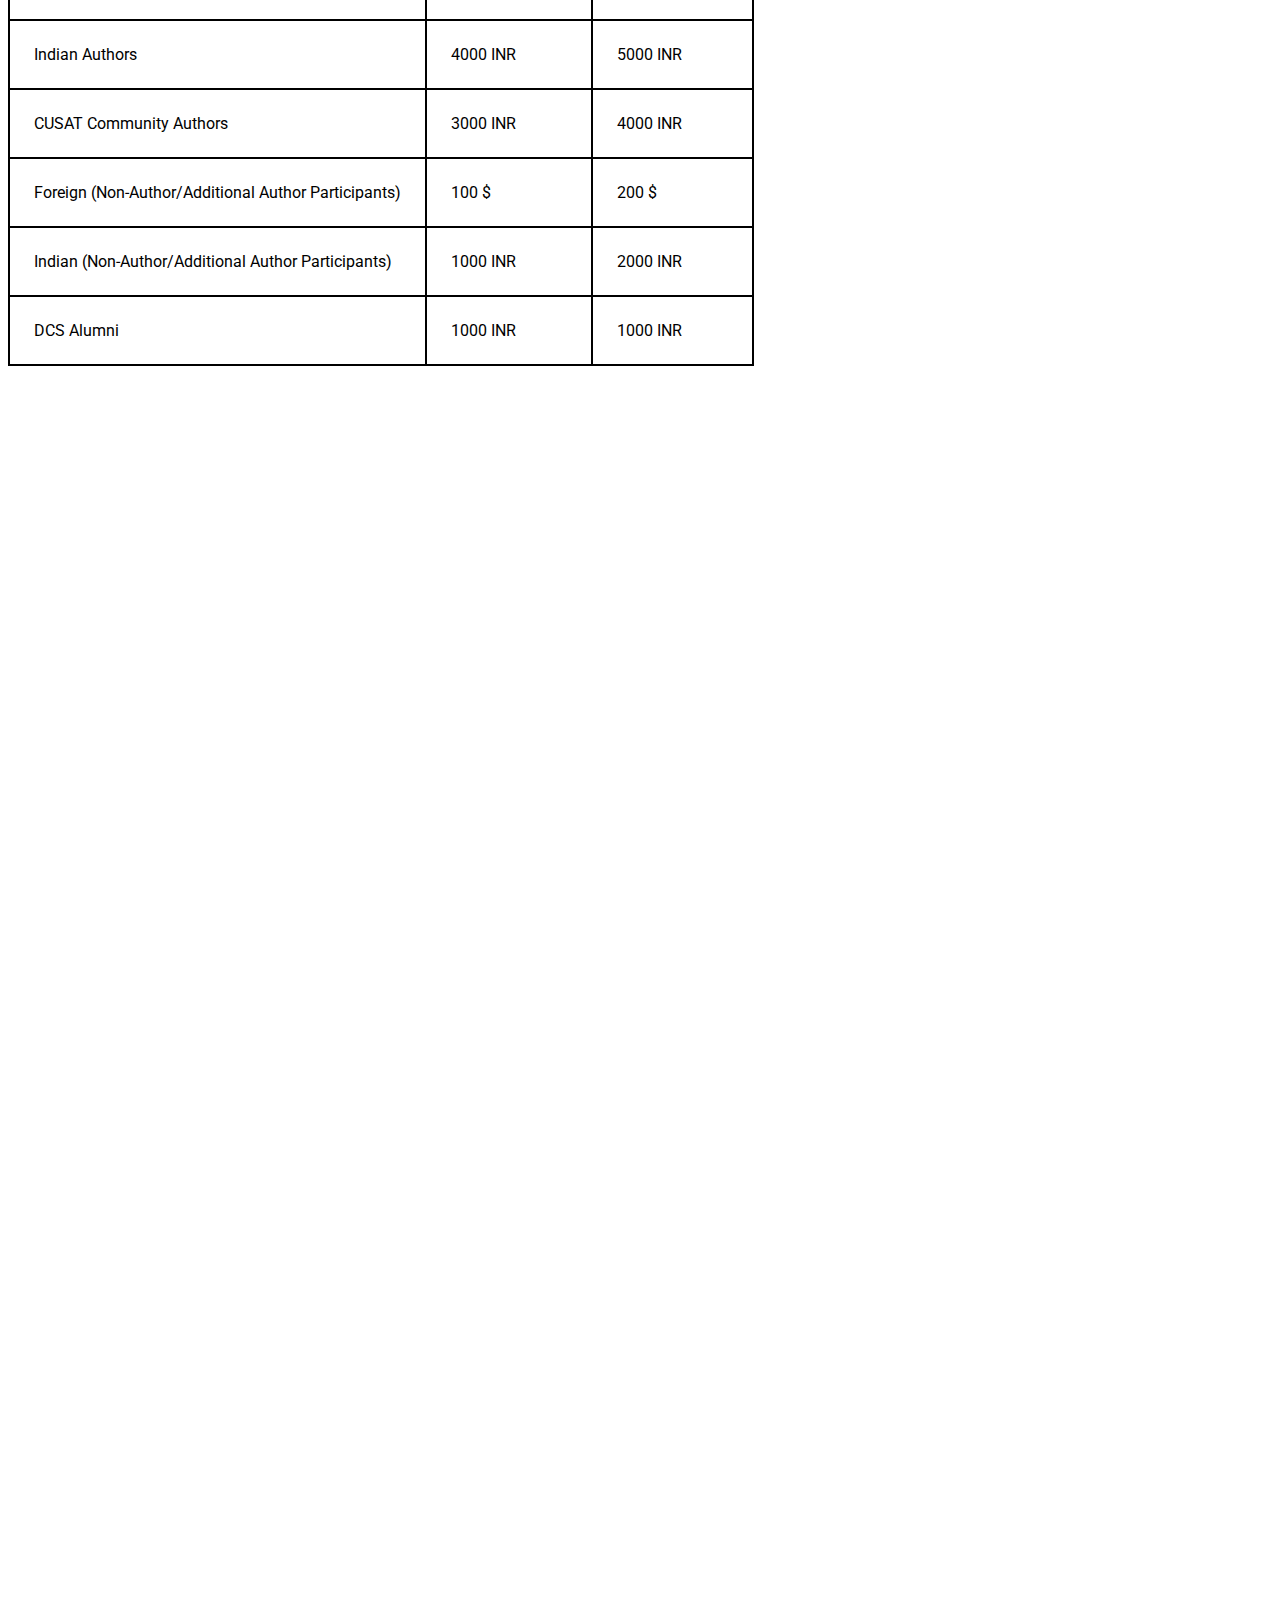
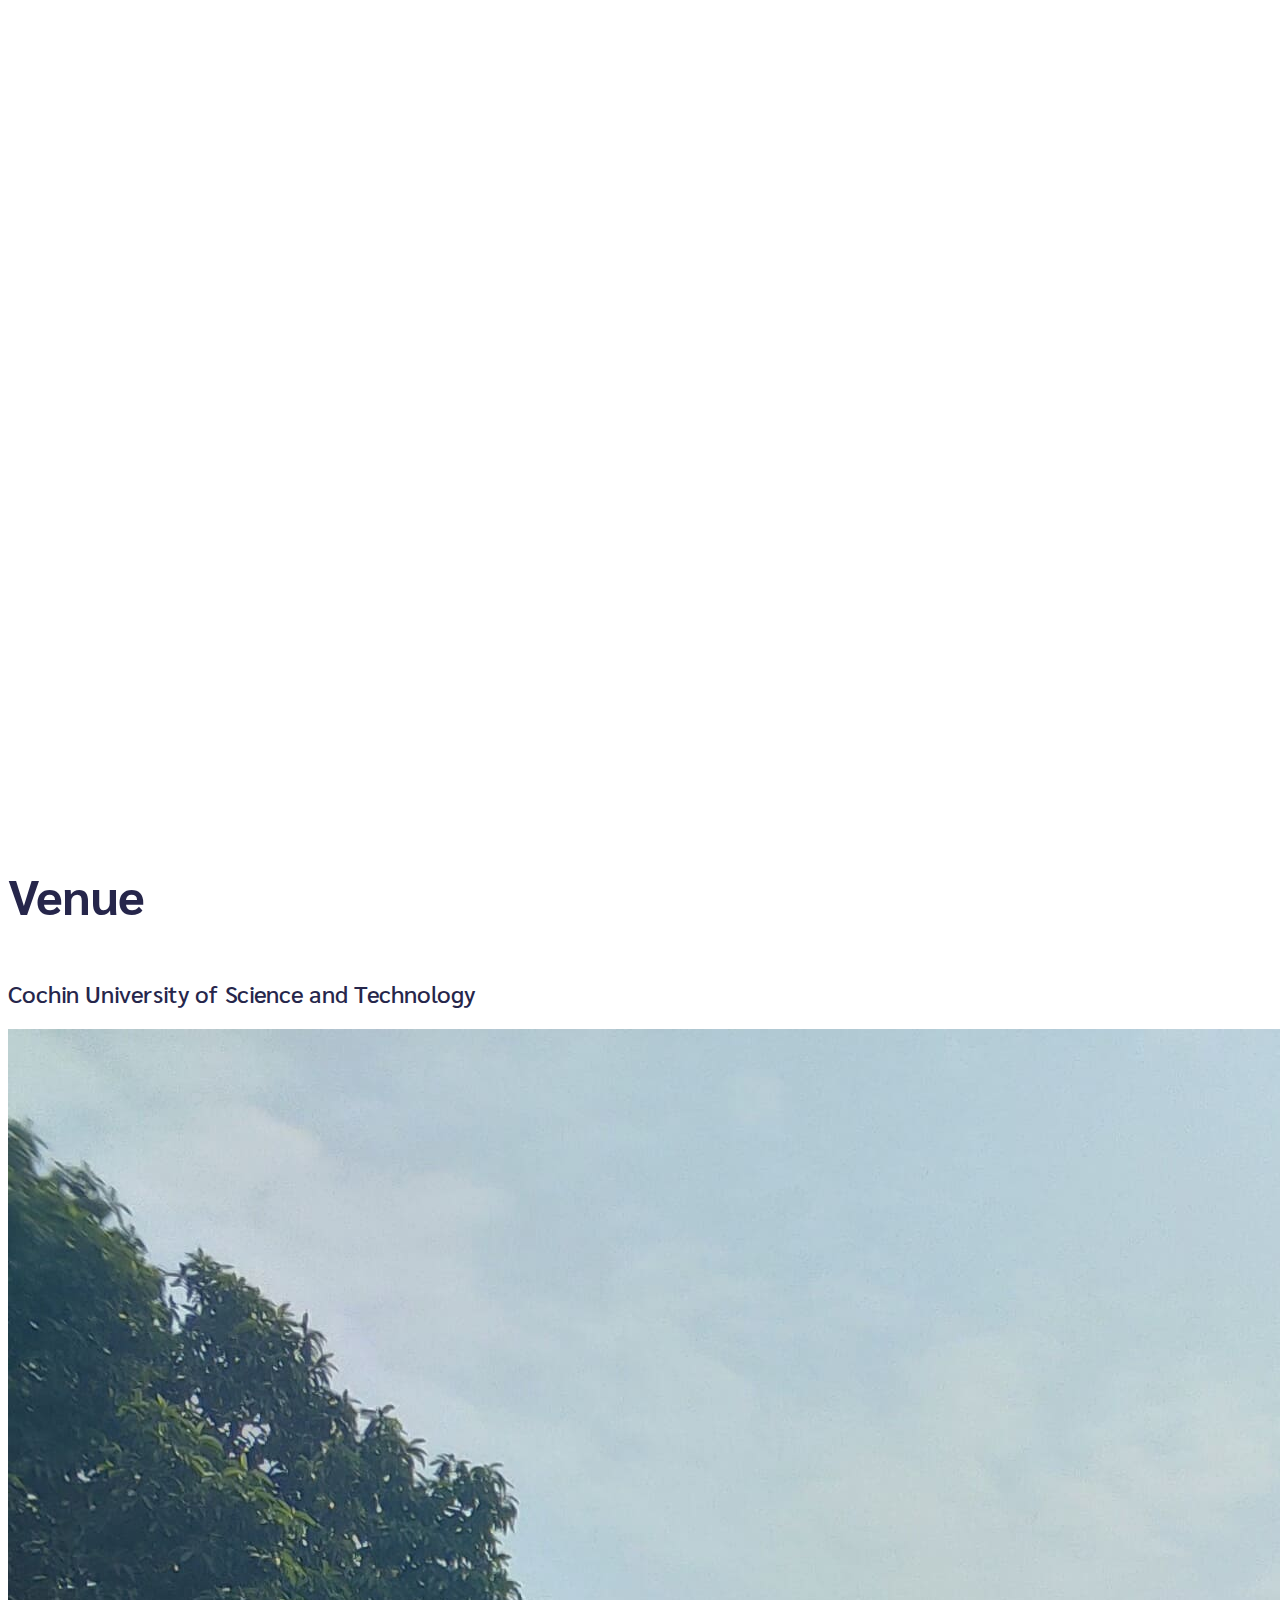
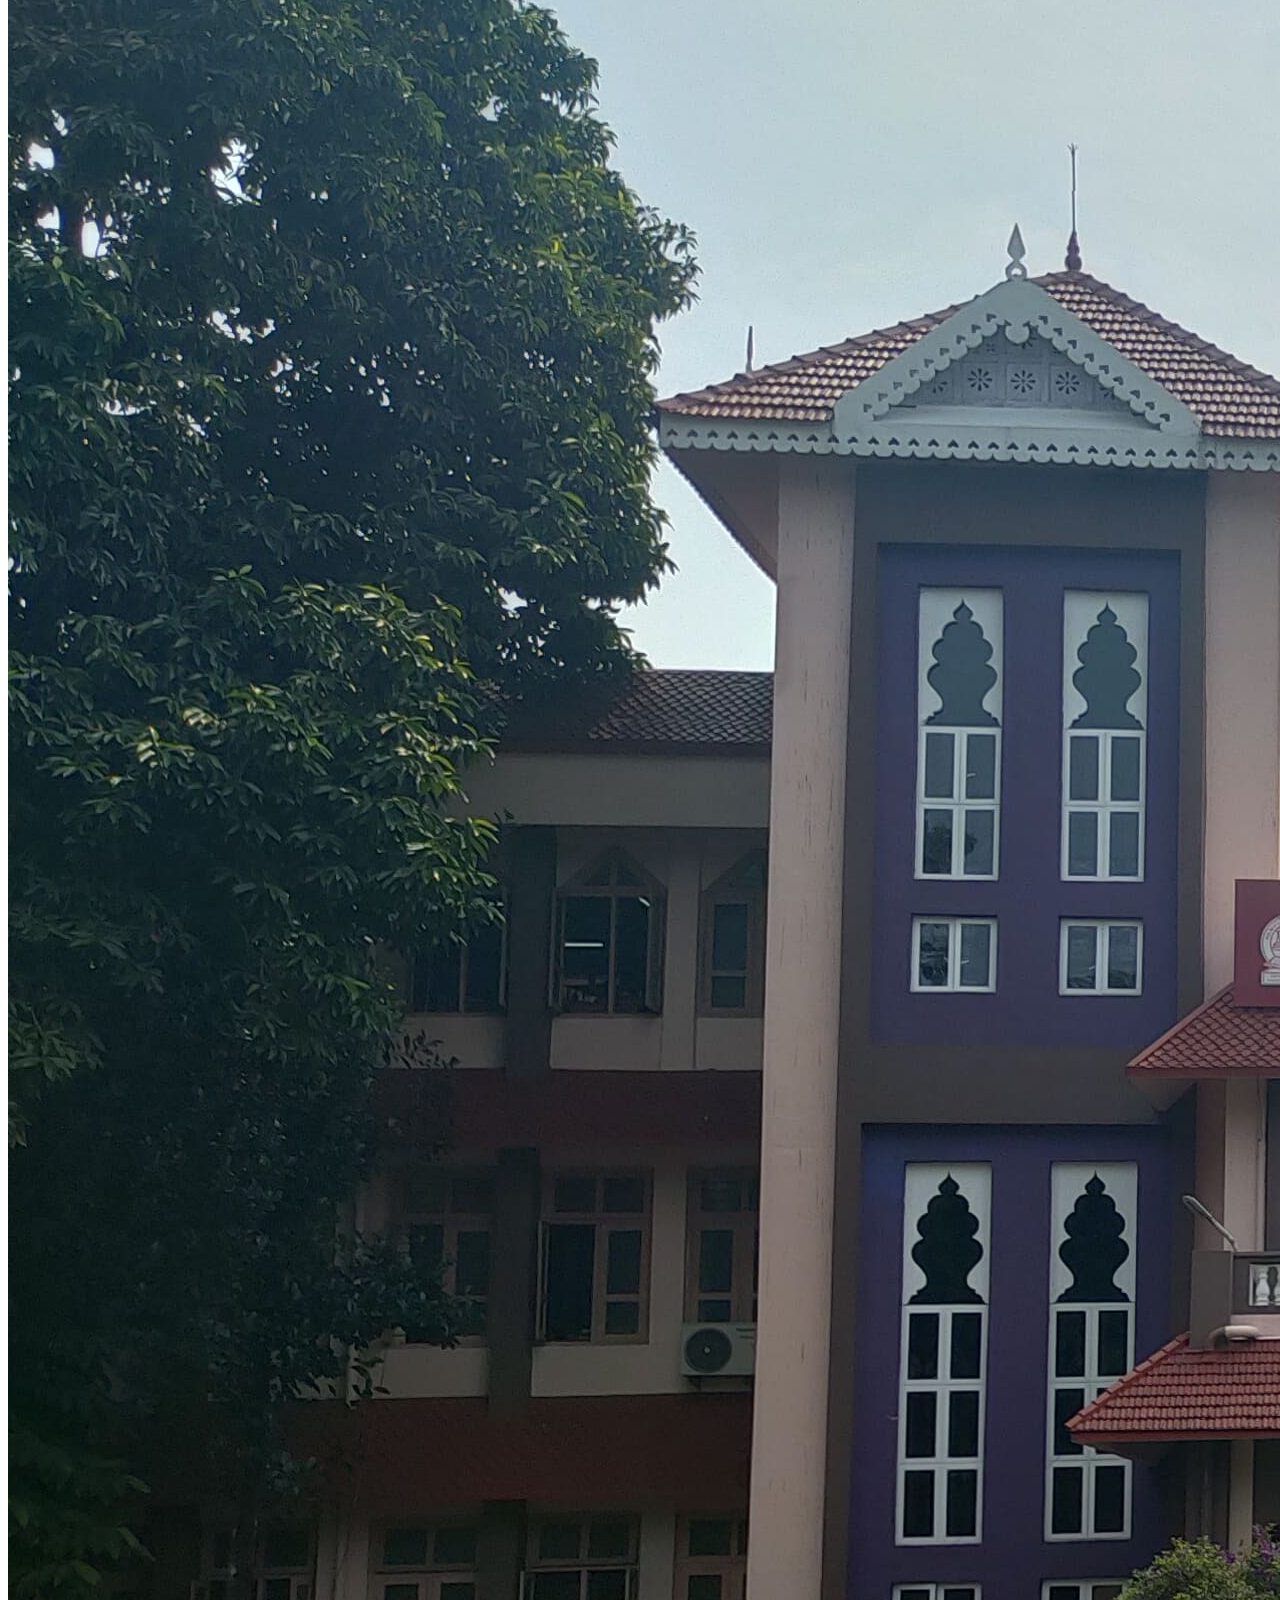
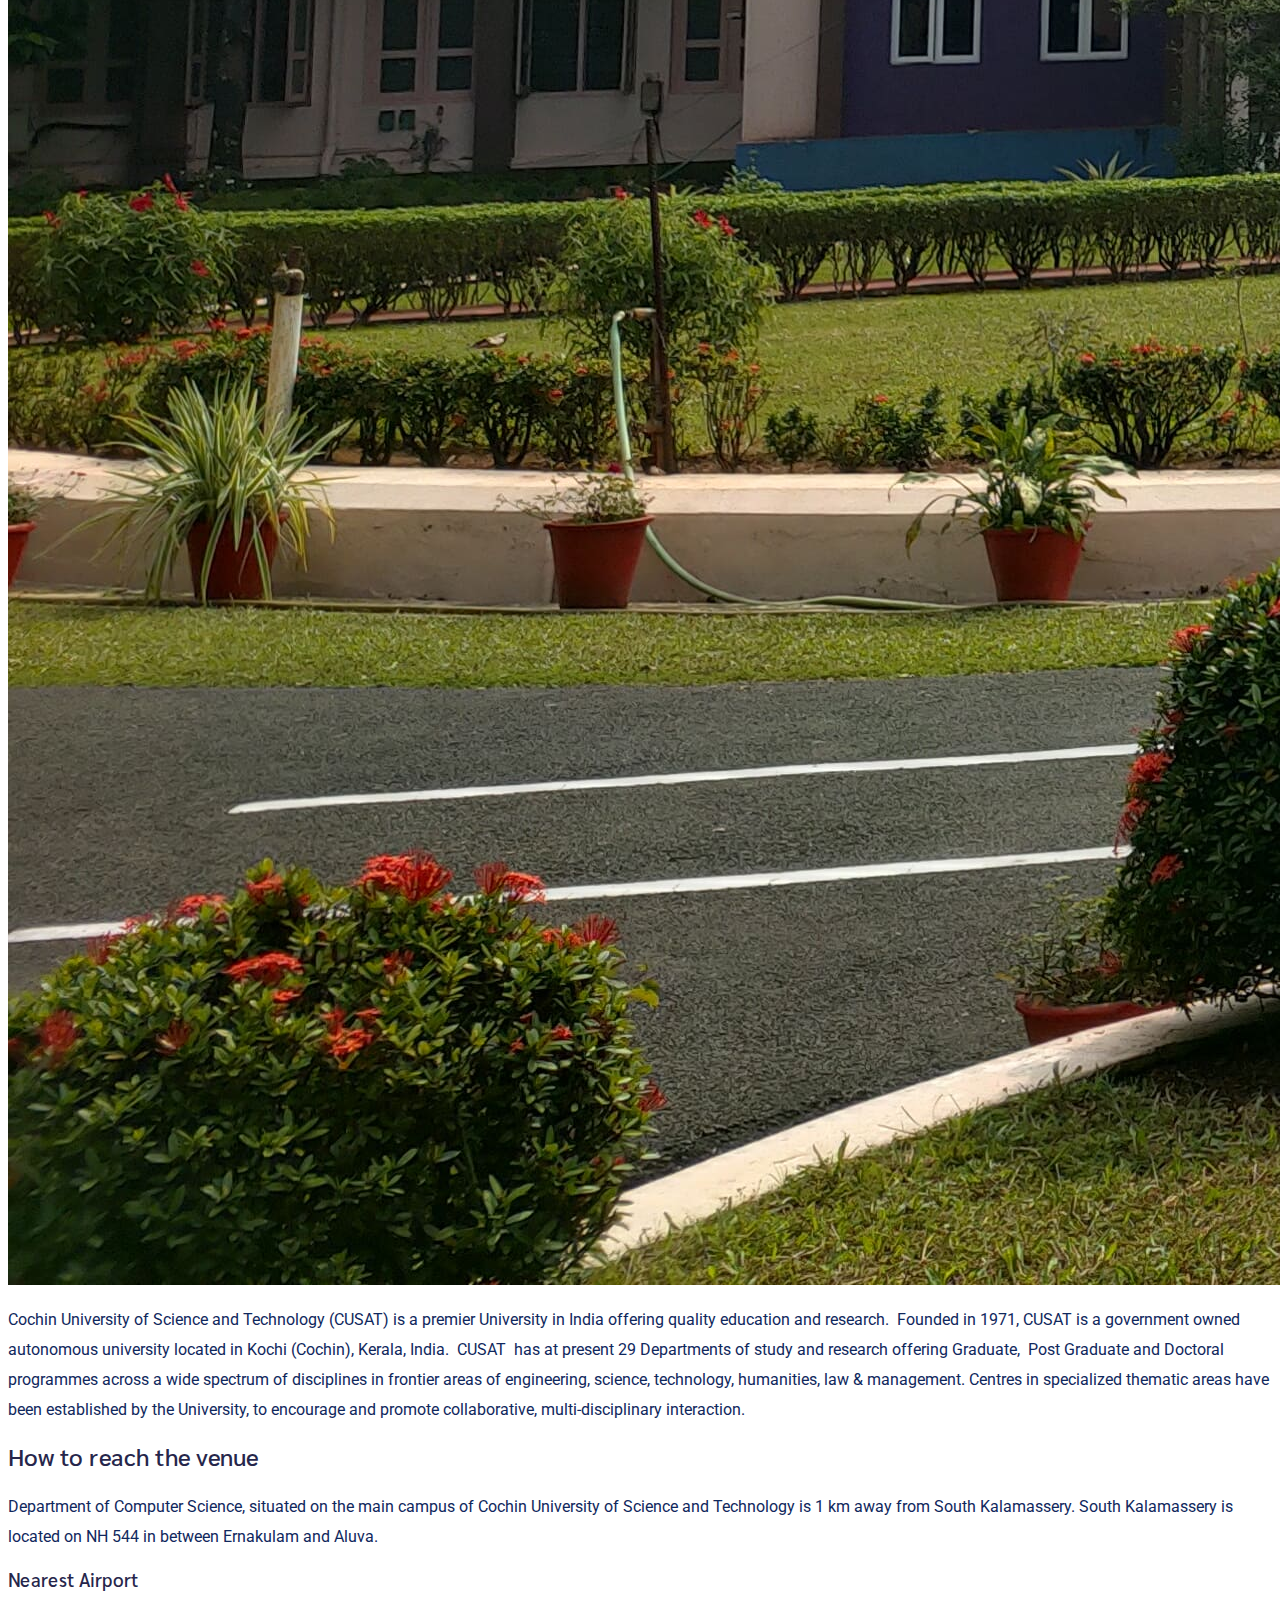
==== commit 63cac055: "Merge branch 'main' into dev" ====
--- a/index.html
+++ b/index.html
@@ -62,7 +62,7 @@
                                         <li><a href="index.html">Home</a></li>
                                         <li><a href="index.html#about">About</a></li>
                                         <li><a href="index.html#tracks">Conference Tracks</a></li>
-                                        <li><a href="index.html#schedule">Program Schedule</a></li>
+                                        <li><a href="schedule.html">Program Schedule</a></li>
                                         <li><a href="album.html">Photos</a></li>
                                         <li><a href="index.html#committee">Committee</a></li>
                                         <li><a href="index.html#contact-details">Contact</a></li>
@@ -587,133 +587,6 @@
     <!-- speakers End -->
     <!--? Pricing Card Start -->
 
-
-
-    <section class="accordion fix section-padding2" id="schedule">
-        <div class="container">
-            <div class="row justify-content-center">
-                <div class="col-12">
-                    <!-- Section Tittle -->
-                    <div class="section-tittle text-center mb-80">
-                        <h2>Program Schedule</h2>
-                        <p style="text-transform: capitalize;">Program Schedule will be announced once the Registration is complete.</p>
-                    </div> 
-                </div>
-            </div>
-            <div class="row ">
-               <div class="col-lg-11">
-                    <div class="properties__button mb-40 d-flex justify-content-center">
-                        <!--Nav Button  -->
-                        <nav>                                                                         
-                            <div class="nav nav-tabs d-flex justify-content-center" id="nav-tab" role="tablist">
-                                <a class="nav-item nav-link active" id="nav-home-tab" data-toggle="tab" href="#nav-home" role="tab" aria-controls="nav-home" aria-selected="true">Day - 01</a>
-                                <a class="nav-item nav-link" id="nav-profile-tab" data-toggle="tab" href="#nav-profile" role="tab" aria-controls="nav-profile" aria-selected="false"> Day - 02</a>
-                                <a class="nav-item nav-link" id="nav-contact-tab" data-toggle="tab" href="#nav-contact" role="tab" aria-controls="nav-contact" aria-selected="false"> Day - 03 </a>
-                            </div>
-                        </nav>
-                        <!--End Nav Button  -->
-                    </div>
-               </div>
-            </div>
-        </div>
-        <div class="container">
-            <!-- Nav Card -->
-            <div class="tab-content" id="nav-tabContent">
-                <!-- card one -->
-                <div class="tab-pane fade show active" id="nav-home" role="tabpanel" aria-labelledby="nav-home-tab">
-                   <div class="row">
-                        <div class="col-lg-11">
-                            <div class="accordion-wrapper">
-                                <div class="accordion" id="accordionExample">
-                                    <!-- single-one -->
-                                    <div class="card">
-                                        <div class="card-header" id="headingTwo">
-                                            <h2 class="mb-0">
-                                                <a href="#" class="btn-link collapsed" data-toggle="collapse" data-target="#collapseTwo" aria-expanded="false" aria-controls="collapseTwo">
-                                                    <span>AK Menon Endowment Lectures</span>
-                                                    <!-- <p>Tutorials/ AK Menon Endowment Lectures</p> -->
-                                                </a> 
-                                            </h2>
-                                        </div>
-                                        <!-- <div id="collapseTwo" class="collapse show" aria-labelledby="headingTwo" data-parent="#accordionExample">
-                                            <div class="card-body d-flex">
-                                                <div class="col-4 col-md-4 col-lg-2">
-                                                    <img src="assets/img/speakers/Dr PJ Narayanan  Photo.jpg" class="img-fluid rounded" alt="">
-                                                </div>
-                                                <div class="col-8">
-                                                    Prof. P. J. Narayanan <br>
-                                                    Director, <br>
-                                                    International Institute of Information Technology, <br>
-                                                    IIIT Hyderabad <br>
-                                                </div>
-                                            </div>
-                                        </div> -->
-                                        
-                                    </div>
-                                </div>
-                            </div>
-                        </div>
-                   </div>
-                </div>
-                <!-- Card two -->
-                <div class="tab-pane fade" id="nav-profile" role="tabpanel" aria-labelledby="nav-profile-tab">
-                    <div class="row">
-                        <div class="col-lg-11">
-                            <div class="accordion-wrapper">
-                                <div class="accordion" id="accordionExample">
-                                    <!-- single-one -->
-                                    <div class="card">
-                                        <div class="card-header" id="headingTwo">
-                                            <h2 class="mb-0">
-                                                <a href="#" class="btn-link collapsed" data-toggle="collapse" data-target="#collapseTwo2" aria-expanded="false" aria-controls="collapseTwo2">
-                                                    <span>Plenary Talks</span>
-                                                    <!-- <p>Plenary Talks</p> -->
-                                                </a> 
-                                            </h2>
-                                        </div>
-                                        <!-- <div id="collapseTwo2" class="collapse show" aria-labelledby="headingTwo" data-parent="#accordionExample">
-                                            <div class="card-body">
-                                                There arge many variations ohf passages of sorem gpsum ilable, but the majority have suffered alteration in some form, by ected humour, or randomised words whi.rere arge many variations ohf passages of sorem gpsum ilable.
-                                            </div>
-                                        </div> -->
-                                    </div>
-                                </div>
-                            </div>
-                        </div>
-                    </div>
-                </div>
-                <!-- Card three -->
-                <div class="tab-pane fade" id="nav-contact" role="tabpanel" aria-labelledby="nav-contact-tab">
-                    <div class="row">
-                            <div class="col-lg-11">
-                                <div class="accordion-wrapper">
-                                    <div class="accordion" id="accordionExample">
-                                        <!-- single-one -->
-                                        <div class="card">
-                                            <div class="card-header" id="headingTwo">
-                                                <h2 class="mb-0">
-                                                    <a href="#" class="btn-link collapsed" data-toggle="collapse" data-target="#collapseTwo01" aria-expanded="false" aria-controls="collapseTwo01">
-                                                        <span>Industry Workshops</span>
-                                                        <!-- <p>Industry Workshops</p> -->
-                                                    </a> 
-                                                </h2>
-                                            </div>
-                                            <!-- <div id="collapseTwo01" class="collapse show" aria-labelledby="headingTwo" data-parent="#accordionExample">
-                                                <div class="card-body">
-                                                    There arge many variations ohf passages of sorem gpsum ilable, but the majority have suffered alteration in some form, by ected humour, or randomised words whi.rere arge many variations ohf passages of sorem gpsum ilable.
-                                                </div>
-                                            </div> -->
-                                        </div>
-                                    </div>
-                                </div>
-                            </div>
-                    </div>
-                </div>
-            <!-- End Nav Card -->
-            </div>
-            <h5 style="text-transform: capitalize;">* Keynote Speakers &hyphen; will be updated Soon.</h5>
-        </div>
-    </section>
 
 
     <!-- Pricing Card End -->
